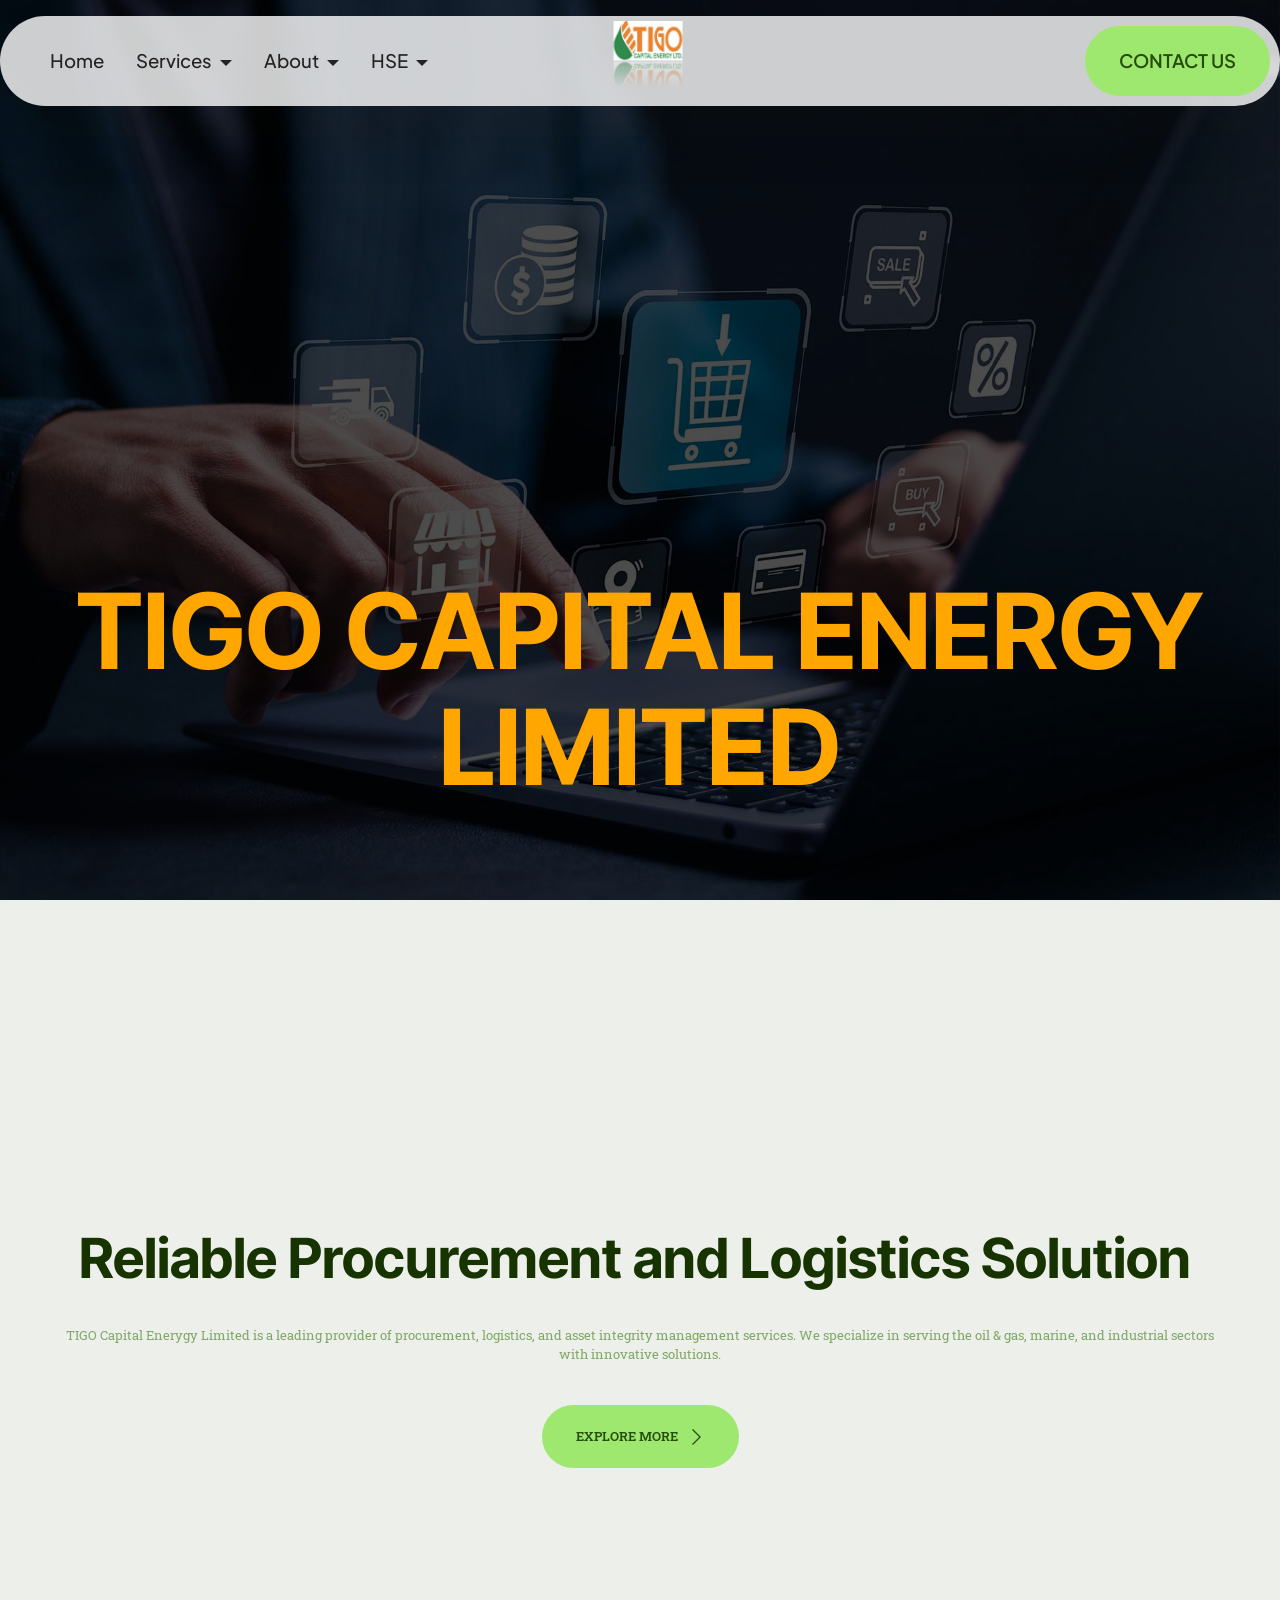
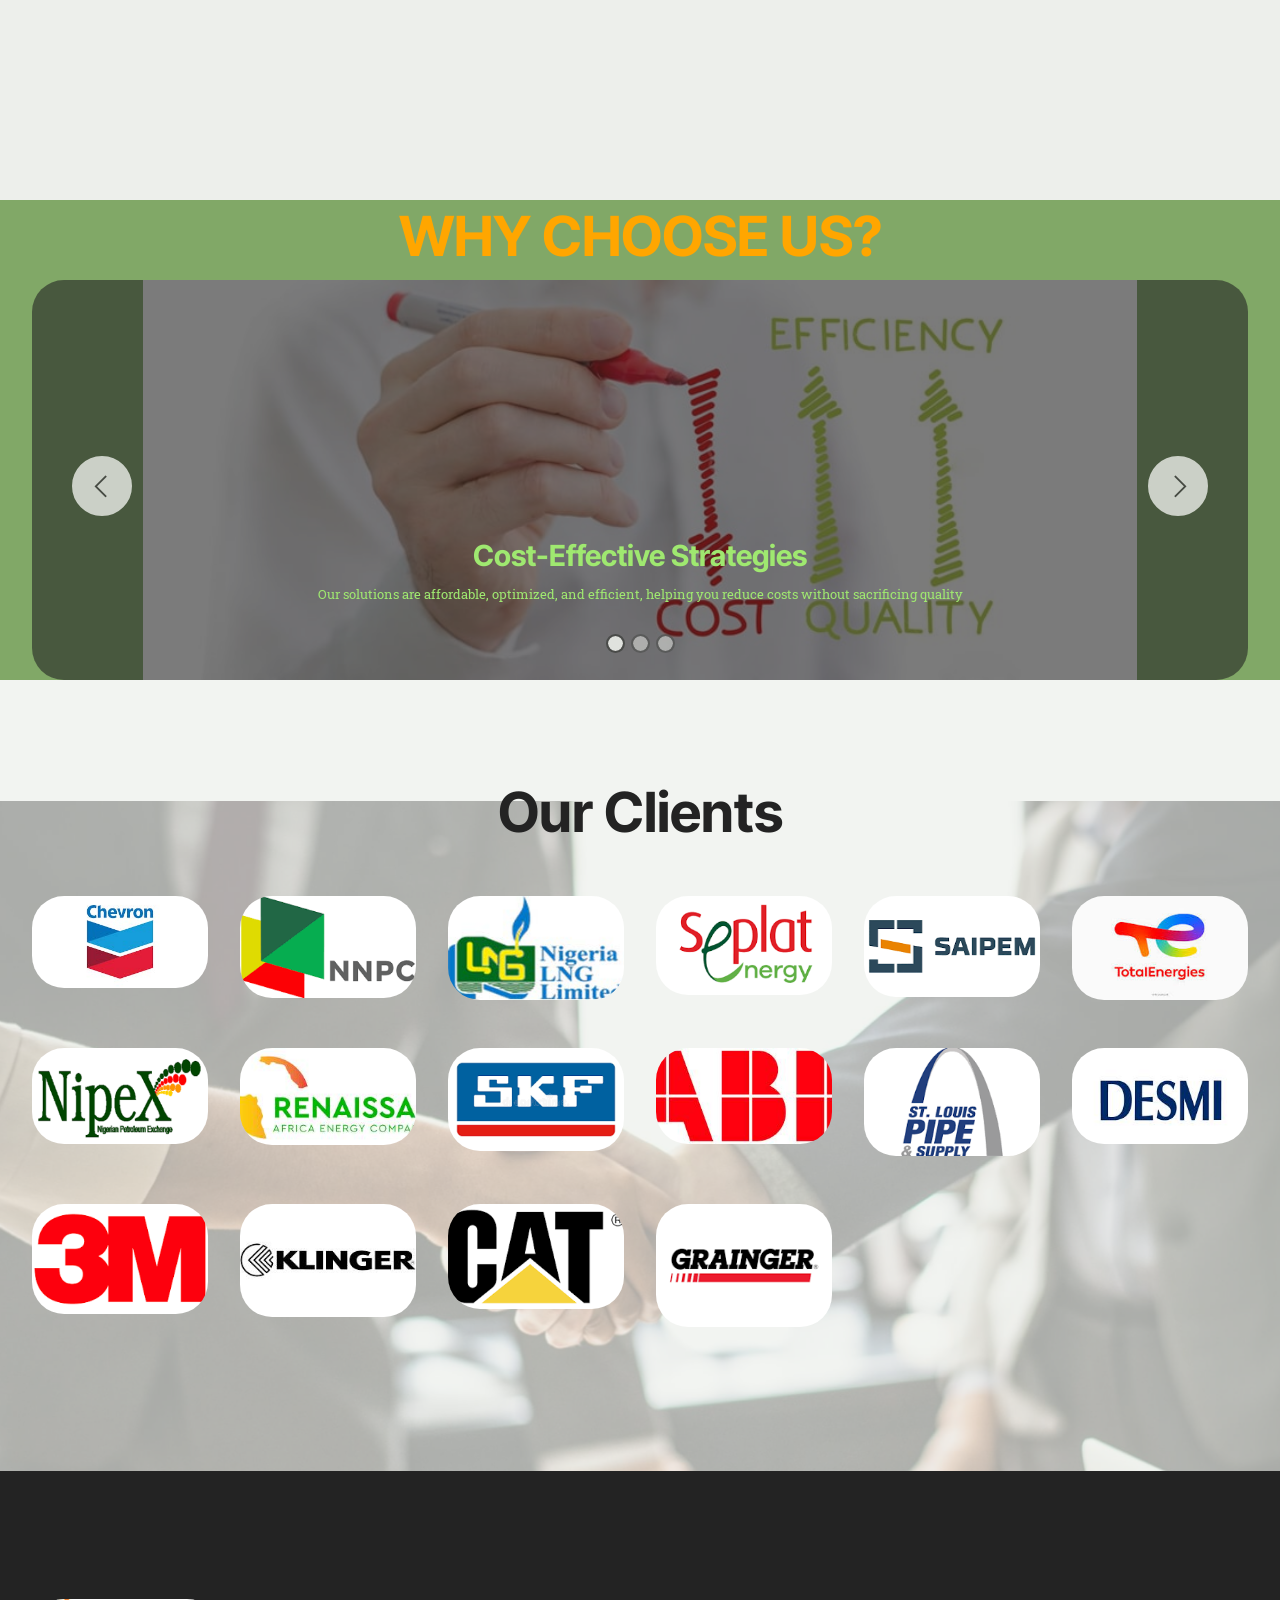
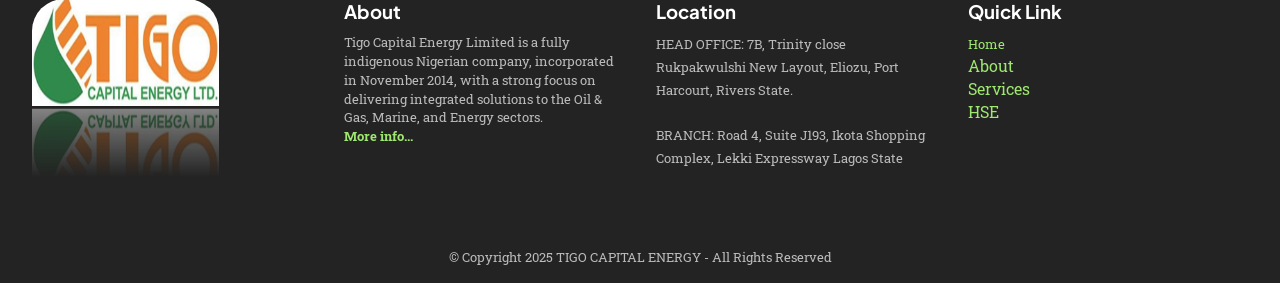
==== index.html @ af5298b4 "first commit" ====
<!doctype html>
<html>
  <head>
    <!-- Site made with Mobirise Website Builder v6.1.12, https://mobirise.com -->
    <meta charset="UTF-8" />
    <meta http-equiv="X-UA-Compatible" content="IE=edge" />
    <meta name="generator" content="Mobirise v6.1.12, mobirise.com" />
    <meta
      name="viewport"
      content="width=device-width, initial-scale=1, minimum-scale=1"
    />
    <link
      rel="shortcut icon"
      href="assets/images/picture2.png"
      type="image/x-icon"
    />
    <meta name="description" content="" />

    <title>Home</title>
    <link
      rel="stylesheet"
      href="assets/web/assets/mobirise-icons2/mobirise2.css"
    />
    <link rel="stylesheet" href="assets/bootstrap/css/bootstrap.min.css" />
    <link rel="stylesheet" href="assets/parallax/jarallax.css" />
    <link rel="stylesheet" href="assets/dropdown/css/style.css" />
    <link rel="stylesheet" href="assets/socicon/css/styles.css" />
    <link rel="stylesheet" href="assets/theme/css/style.css" />
    <link
      rel="preload"
      href="https://fonts.googleapis.com/css2?family=Inter+Tight:wght@400;700&display=swap&display=swap"
      as="style"
      onload="
        this.onload = null;
        this.rel = 'stylesheet';
      "
    />
    <noscript
      ><link
        rel="stylesheet"
        href="https://fonts.googleapis.com/css2?family=Inter+Tight:wght@400;700&display=swap&display=swap"
    /></noscript>
    <link
      rel="preload"
      href="https://fonts.googleapis.com/css?family=Roboto+Slab:100,200,300,400,500,600,700,800,900&display=swap"
      as="style"
      onload="
        this.onload = null;
        this.rel = 'stylesheet';
      "
    />
    <noscript
      ><link
        rel="stylesheet"
        href="https://fonts.googleapis.com/css?family=Roboto+Slab:100,200,300,400,500,600,700,800,900&display=swap"
    /></noscript>
    <link
      rel="preload"
      href="https://fonts.googleapis.com/css?family=Plus+Jakarta+Sans:200,300,400,500,600,700,800,200i,300i,400i,500i,600i,700i,800i&display=swap"
      as="style"
      onload="
        this.onload = null;
        this.rel = 'stylesheet';
      "
    />
    <noscript
      ><link
        rel="stylesheet"
        href="https://fonts.googleapis.com/css?family=Plus+Jakarta+Sans:200,300,400,500,600,700,800,200i,300i,400i,500i,600i,700i,800i&display=swap"
    /></noscript>
    <link
      rel="preload"
      as="style"
      href="assets/mobirise/css/mbr-additional.css?v=TmW3SQ"
    />
    <link
      rel="stylesheet"
      href="assets/mobirise/css/mbr-additional.css?v=TmW3SQ"
      type="text/css"
    />
  </head>
  <body>
    <section
      data-bs-version="5.1"
      class="menu menu4 cid-viPqDzSCps"
      once="menu"
      id="menu04-1"
    >
      <nav class="navbar navbar-dropdown navbar-fixed-top navbar-expand-lg">
        <div class="container">
          <div class="navbar-brand">
            <span class="navbar-logo">
              <a href="index.html#header05-3">
                <img
                  src="assets/images/picture2.png"
                  alt="Mobirise Website Builder"
                  style="height: 5rem"
                />
              </a>
            </span>
          </div>
          <button
            class="navbar-toggler"
            type="button"
            data-toggle="collapse"
            data-bs-toggle="collapse"
            data-target="#navbarSupportedContent"
            data-bs-target="#navbarSupportedContent"
            aria-controls="navbarNavAltMarkup"
            aria-expanded="false"
            aria-label="Toggle navigation"
          >
            <div class="hamburger">
              <span></span>
              <span></span>
              <span></span>
              <span></span>
            </div>
          </button>
          <div class="collapse navbar-collapse" id="navbarSupportedContent">
            <ul class="navbar-nav nav-dropdown" data-app-modern-menu="true">
              <li class="nav-item">
                <a
                  class="nav-link link text-black text-primary display-4"
                  href="index.html#header17-w"
                  >Home</a
                >
              </li>
              <li class="nav-item dropdown">
                <a
                  class="nav-link link text-black text-primary dropdown-toggle display-4"
                  href="page3.html#header05-r"
                  aria-expanded="false"
                  data-toggle="dropdown-submenu"
                  data-bs-toggle="dropdown"
                  data-bs-auto-close="outside"
                  >Services</a
                >
                <div class="dropdown-menu" aria-labelledby="dropdown-556">
                  <a
                    class="text-black show text-primary dropdown-item display-4"
                    href="page3.html#header05-r"
                    >OUR SERVICES</a
                  ><a
                    class="text-black show text-primary dropdown-item display-4"
                    href="page11.html#article21-1r"
                    >Procurement &amp; Supply Chain Management&nbsp;<br /></a
                  ><a
                    class="text-black show text-primary dropdown-item display-4"
                    href="page10.html#article21-1o"
                  >
                    Land Logistics<br /></a
                  ><a
                    class="text-black show text-primary dropdown-item display-4"
                    href="page9.html#article21-1l"
                  >
                    Asset Integrity Management<br /></a
                  ><a
                    class="text-black show text-primary dropdown-item display-4"
                    href="page8.html#article21-1i"
                    >Marine Logistics&nbsp;<br /></a
                  ><a
                    class="text-black show text-primary dropdown-item display-4"
                    href="page7.html#article21-1f"
                  >
                    Construction Logistics<br /></a
                  ><a
                    class="text-black show text-primary dropdown-item display-4"
                    href="page6.html#article21-1c"
                  >
                    HVAC System Packages<br /></a
                  ><a
                    class="text-black show text-primary dropdown-item display-4"
                    href="page5.html#article21-18"
                  >
                    Project Management &amp; Consultancy Services<br
                  /></a>
                </div>
              </li>
              <li class="nav-item dropdown">
                <a
                  class="nav-link link text-black dropdown-toggle show display-4"
                  href="https://mobiri.se"
                  data-toggle="dropdown-submenu"
                  data-bs-toggle="dropdown"
                  data-bs-auto-close="outside"
                  aria-expanded="false"
                  >About</a
                >
                <div
                  class="dropdown-menu show"
                  aria-labelledby="dropdown-706"
                  data-bs-popper="none"
                >
                  <a
                    class="text-black dropdown-item text-primary display-4"
                    href="page1.html#header09-5"
                    >About us</a
                  ><a
                    class="text-black dropdown-item text-primary display-4"
                    href="page1.html#article04-6"
                    >Our Vision&nbsp;</a
                  ><a
                    class="text-black dropdown-item text-primary display-4"
                    href="page1.html#article04-7"
                    >Our Mission</a
                  ><a
                    class="text-black dropdown-item text-primary display-4"
                    href="page1.html#article20-c"
                    >Our Core Values</a
                  ><a
                    class="text-black dropdown-item text-primary display-4"
                    href="page1.html#header16-d"
                    >Our Team</a
                  >
                </div>
              </li>
              <li class="nav-item dropdown">
                <a
                  class="nav-link link text-black text-primary dropdown-toggle show display-4"
                  href="page2.html#header14-i"
                  data-toggle="dropdown-submenu"
                  data-bs-toggle="dropdown"
                  data-bs-auto-close="outside"
                  aria-expanded="false"
                  >HSE</a
                >
                <div
                  class="dropdown-menu show"
                  aria-labelledby="dropdown-341"
                  data-bs-popper="none"
                >
                  <a
                    class="text-black text-primary dropdown-item display-4"
                    href="page2.html#header14-i"
                    >HSSE</a
                  ><a
                    class="text-black text-primary dropdown-item display-4"
                    href="page2.html#article15-j"
                    >OUR COMMITMENTS</a
                  ><a
                    class="text-black text-primary dropdown-item display-4"
                    href="page2.html#article11-k"
                    >ENVIRONMENTAL STEWARDSHIP</a
                  ><a
                    class="text-black text-primary dropdown-item display-4"
                    href="page2.html#article11-l"
                    >SECURITY POLICY</a
                  ><a
                    class="text-black text-primary dropdown-item display-4"
                    href="page2.html#article11-m"
                    >RESPONSIBLITIES</a
                  >
                </div>
              </li>
            </ul>

            <div class="navbar-buttons mbr-section-btn">
              <a class="btn btn-primary display-4" href="page12.html#form03-1v"
                >CONTACT US</a
              >
            </div>
          </div>
        </div>
      </nav>
    </section>

    <section
      data-bs-version="5.1"
      class="header16 cid-viQyJUVLLs mbr-fullscreen mbr-parallax-background"
      id="header17-w"
    >
      <div
        class="mbr-overlay"
        style="opacity: 0.7; background-color: rgb(0, 0, 0)"
      ></div>
      <div class="container-fluid">
        <div class="row">
          <div class="content-wrap col-12 col-md-12">
            <h1
              class="mbr-section-title mbr-fonts-style mbr-white mb-4 display-1"
            >
              <strong><br />TIGO CAPITAL ENERGY LIMITED</strong>
            </h1>
          </div>
        </div>
      </div>
    </section>

    <section
      data-bs-version="5.1"
      class="header09 startm5 cid-viQBYMBPSj mbr-fullscreen"
      id="header09-y"
    >
      <div class="container-fluid">
        <div class="row">
          <div class="content-wrap col-12 col-md-12">
            <h1
              class="mbr-section-title mbr-fonts-style mbr-white mb-4 display-2"
            >
              <strong>Reliable Procurement and Logistics Solution&nbsp;</strong>
            </h1>

            <p class="mbr-fonts-style mbr-text mbr-white mb-4 display-7">
              TIGO Capital Enerygy Limited is a leading provider of procurement,
              logistics, and asset integrity management services. We specialize
              in serving the oil &amp; gas, marine, and industrial sectors with
              innovative solutions.
            </p>
            <div class="mbr-section-btn">
              <a class="btn btn-primary display-7" href="page1.html#header09-5"
                ><span
                  class="mobi-mbri mobi-mbri-arrow-next mbr-iconfont mbr-iconfont-btn"
                ></span
                >EXPLORE MORE&nbsp;</a
              >
            </div>
          </div>
        </div>
      </div>
    </section>

    <section
      data-bs-version="5.1"
      class="article14 cid-viQHrpv4kU"
      id="article14-12"
    >
      <div class="container-fluid">
        <div class="row justify-content-center">
          <div class="col-md-12 col-lg-12">
            <h3 class="mbr-section-title mbr-fonts-style display-2">
              <strong>WHY CHOOSE US?</strong>
            </h3>
          </div>
        </div>
      </div>
    </section>

    <section
      data-bs-version="5.1"
      class="slider2 cid-viQGsn31YM"
      id="slider2-z"
    >
      <div class="container-fluid">
        <div class="row justify-content-center">
          <div class="col-12 col-md-12 col-lg-12">
            <div
              class="carousel slide carousel-fade"
              id="viV2Wi7MKc"
              data-ride="carousel"
              data-bs-ride="carousel"
              data-interval="3000"
              data-bs-interval="3000"
            >
              <ol class="carousel-indicators">
                <li
                  data-slide-to="0"
                  data-bs-slide-to="0"
                  class="active"
                  data-target="#viV2Wi7MKc"
                  data-bs-target="#viV2Wi7MKc"
                ></li>
                <li
                  data-slide-to="1"
                  data-bs-slide-to="1"
                  data-target="#viV2Wi7MKc"
                  data-bs-target="#viV2Wi7MKc"
                ></li>
                <li
                  data-slide-to="2"
                  data-bs-slide-to="2"
                  data-target="#viV2Wi7MKc"
                  data-bs-target="#viV2Wi7MKc"
                ></li>
              </ol>
              <div class="carousel-inner">
                <div class="carousel-item slider-image item active">
                  <div class="item-wrapper">
                    <div
                      class="mbr-overlay"
                      style="opacity: 0.6; background-color: rgb(35, 35, 35)"
                    ></div>
                    <img
                      class="d-block w-100"
                      src="assets/images/effective-cost-management-strategy-min.jpg"
                      alt="Mobirise Website Builder"
                      data-slide-to="0"
                      data-bs-slide-to="0"
                    />
                    <div class="carousel-caption d-none d-md-block">
                      <h5
                        class="mbr-section-subtitle mbr-fonts-style display-5"
                      >
                        <strong>Cost-Effective Strategies</strong>
                      </h5>
                      <p class="mbr-section-text mbr-fonts-style display-7">
                        Our solutions are affordable, optimized, and efficient,
                        helping you reduce costs without sacrificing quality
                      </p>
                    </div>
                  </div>
                </div>
                <div class="carousel-item slider-image item">
                  <div class="item-wrapper">
                    <div
                      class="mbr-overlay"
                      style="opacity: 0.6; background-color: rgb(35, 35, 35)"
                    ></div>
                    <img
                      class="d-block w-100"
                      src="assets/images/0x0.webp"
                      alt="Mobirise Website Builder"
                      data-slide-to="1"
                      data-bs-slide-to="1"
                    />
                    <div class="carousel-caption d-none d-md-block">
                      <h5
                        class="mbr-section-subtitle mbr-fonts-style display-2"
                      >
                        <strong>Dedicated 24/7 Support</strong>
                      </h5>
                      <p class="mbr-section-text mbr-fonts-style display-4">
                        Our expert support team is always available, ensuring
                        uninterrupted operations and customer satisfaction
                      </p>
                    </div>
                  </div>
                </div>
                <div class="carousel-item slider-image item">
                  <div class="item-wrapper">
                    <div
                      class="mbr-overlay"
                      style="opacity: 0.6; background-color: rgb(35, 35, 35)"
                    ></div>
                    <img
                      class="d-block w-100"
                      src="assets/images/quality-assurance-article-listing-image-2048x1577.webp"
                      alt="Mobirise Website Builder"
                      data-slide-to="1"
                      data-bs-slide-to="1"
                    />
                    <div class="carousel-caption d-none d-md-block">
                      <h5
                        class="mbr-section-subtitle mbr-fonts-style display-5"
                      >
                        <strong>Quality Assurance</strong>
                      </h5>
                      <p class="mbr-section-text mbr-fonts-style display-7">
                        We adhere to strict industry standards, guaranteeing
                        safety, efficiency, and regulatory compliance.
                      </p>
                    </div>
                  </div>
                </div>
              </div>
              <a
                class="carousel-control carousel-control-prev"
                role="button"
                data-slide="prev"
                data-bs-slide="prev"
                href="#viV2Wi7MKc"
              >
                <span
                  class="mobi-mbri mobi-mbri-arrow-prev"
                  aria-hidden="true"
                ></span>
                <span class="sr-only visually-hidden">Previous</span>
              </a>
              <a
                class="carousel-control carousel-control-next"
                role="button"
                data-slide="next"
                data-bs-slide="next"
                href="#viV2Wi7MKc"
              >
                <span
                  class="mobi-mbri mobi-mbri-arrow-next"
                  aria-hidden="true"
                ></span>
                <span class="sr-only visually-hidden">Next</span>
              </a>
            </div>
          </div>
        </div>
      </div>
    </section>

    <section
      data-bs-version="5.1"
      class="clients04 cid-viQMyQIYs4 mbr-parallax-background"
      id="clients04-13"
    >
      <div class="mbr-overlay"></div>
      <div class="container-fluid">
        <div class="row justify-content-center mb-5">
          <div class="col-12 content-head">
            <div class="mbr-section-head">
              <h4
                class="mbr-section-title mbr-fonts-style align-center mb-0 display-2"
              >
                <strong>Our Clients</strong>
              </h4>
            </div>
          </div>
        </div>
        <div class="row">
          <div
            class="item features-image col-12 col-md-6 col-sm-6 col-lg-2 active"
          >
            <div class="item-wrapper">
              <div class="item-img mb-3">
                <img
                  src="assets/images/picture4.png"
                  alt="Mobirise Website Builder"
                  title=""
                  data-slide-to="0"
                  data-bs-slide-to="0"
                />
              </div>
            </div>
          </div>
          <div class="item features-image col-12 col-md-6 col-sm-6 col-lg-2">
            <div class="item-wrapper">
              <div class="item-img mb-3">
                <img
                  src="assets/images/picture6.png"
                  alt="Mobirise Website Builder"
                  title=""
                  data-slide-to="1"
                  data-bs-slide-to="1"
                />
              </div>
            </div>
          </div>
          <div class="item features-image col-12 col-md-6 col-sm-6 col-lg-2">
            <div class="item-wrapper">
              <div class="item-img mb-3">
                <img
                  src="assets/images/picture5.png"
                  alt="Mobirise Website Builder"
                  title=""
                  data-slide-to="2"
                  data-bs-slide-to="2"
                />
              </div>
            </div>
          </div>
          <div class="item features-image col-12 col-md-6 col-sm-6 col-lg-2">
            <div class="item-wrapper">
              <div class="item-img mb-3">
                <img
                  src="assets/images/picture7.png"
                  alt="Mobirise Website Builder"
                  title=""
                  data-slide-to="3"
                  data-bs-slide-to="3"
                />
              </div>
            </div>
          </div>
          <div class="item features-image col-12 col-md-6 col-sm-6 col-lg-2">
            <div class="item-wrapper">
              <div class="item-img mb-3">
                <img
                  src="assets/images/picture8.png"
                  alt="Mobirise Website Builder"
                  title=""
                  data-slide-to="4"
                  data-bs-slide-to="4"
                />
              </div>
            </div>
          </div>
          <div class="item features-image col-12 col-md-6 col-sm-6 col-lg-2">
            <div class="item-wrapper">
              <div class="item-img mb-3">
                <img
                  src="assets/images/picture10.png"
                  alt="Mobirise Website Builder"
                  title=""
                  data-slide-to="5"
                  data-bs-slide-to="5"
                />
              </div>
            </div>
          </div>
          <div class="item features-image col-12 col-md-6 col-sm-6 col-lg-2">
            <div class="item-wrapper">
              <div class="item-img mb-3">
                <img
                  src="assets/images/picture11.png"
                  alt="Mobirise Website Builder"
                  title=""
                  data-slide-to="6"
                  data-bs-slide-to="6"
                />
              </div>
            </div>
          </div>
          <div class="item features-image col-12 col-md-6 col-sm-6 col-lg-2">
            <div class="item-wrapper">
              <div class="item-img mb-3">
                <img
                  src="assets/images/picture9.png"
                  alt="Mobirise Website Builder"
                  title=""
                  data-slide-to="7"
                  data-bs-slide-to="7"
                />
              </div>
            </div>
          </div>
          <div class="item features-image col-12 col-md-6 col-sm-6 col-lg-2">
            <div class="item-wrapper">
              <div class="item-img mb-3">
                <img
                  src="assets/images/picture12.png"
                  alt="Mobirise Website Builder"
                  title=""
                  data-slide-to="8"
                  data-bs-slide-to="8"
                />
              </div>
            </div>
          </div>
          <div class="item features-image col-12 col-md-6 col-sm-6 col-lg-2">
            <div class="item-wrapper">
              <div class="item-img mb-3">
                <img
                  src="assets/images/picture13.png"
                  alt="Mobirise Website Builder"
                  title=""
                  data-slide-to="9"
                  data-bs-slide-to="9"
                />
              </div>
            </div>
          </div>
          <div class="item features-image col-12 col-md-6 col-sm-6 col-lg-2">
            <div class="item-wrapper">
              <div class="item-img mb-3">
                <img
                  src="assets/images/picture14.png"
                  alt="Mobirise Website Builder"
                  title=""
                  data-slide-to="10"
                  data-bs-slide-to="10"
                />
              </div>
            </div>
          </div>
          <div class="item features-image col-12 col-md-6 col-sm-6 col-lg-2">
            <div class="item-wrapper">
              <div class="item-img mb-3">
                <img
                  src="assets/images/picture15.png"
                  alt="Mobirise Website Builder"
                  title=""
                  data-slide-to="11"
                  data-bs-slide-to="11"
                />
              </div>
            </div>
          </div>
          <div class="item features-image col-12 col-md-6 col-sm-6 col-lg-2">
            <div class="item-wrapper">
              <div class="item-img mb-3">
                <img
                  src="assets/images/picture16.png"
                  alt="Mobirise Website Builder"
                  title=""
                  data-slide-to="12"
                  data-bs-slide-to="12"
                />
              </div>
            </div>
          </div>
          <div class="item features-image col-12 col-md-6 col-sm-6 col-lg-2">
            <div class="item-wrapper">
              <div class="item-img mb-3">
                <img
                  src="assets/images/picture17.png"
                  alt="Mobirise Website Builder"
                  title=""
                  data-slide-to="13"
                  data-bs-slide-to="13"
                />
              </div>
            </div>
          </div>
          <div class="item features-image col-12 col-md-6 col-sm-6 col-lg-2">
            <div class="item-wrapper">
              <div class="item-img mb-3">
                <img
                  src="assets/images/picture18.png"
                  alt="Mobirise Website Builder"
                  title=""
                  data-slide-to="14"
                  data-bs-slide-to="14"
                />
              </div>
            </div>
          </div>
          <div class="item features-image col-12 col-md-6 col-sm-6 col-lg-2">
            <div class="item-wrapper">
              <div class="item-img mb-3">
                <img
                  src="assets/images/picture19.png"
                  alt="Mobirise Website Builder"
                  title=""
                  data-slide-to="15"
                  data-bs-slide-to="15"
                />
              </div>
            </div>
          </div>
        </div>
      </div>
    </section>

    <section
      data-bs-version="5.1"
      class="footer4 cid-viPVkJamsh"
      once="footers"
      id="footer4-f"
    >
      <div class="container">
        <div class="row mbr-white">
          <div class="col-6 col-lg-3">
            <div class="media-wrap col-md-8 col-12">
              <a href="index.html#header05-3">
                <img
                  src="assets/images/picture2.png"
                  alt="Mobirise Website Builder"
                />
              </a>
            </div>
          </div>
          <div class="col-12 col-md-6 col-lg-3">
            <h1 class="mbr-section-subtitle mbr-fonts-style mb-2 display-4">
              <strong>About</strong>
            </h1>
            <p class="mbr-text mbr-fonts-style mb-4 display-7">
              Tigo Capital Energy Limited is a fully indigenous Nigerian
              company, incorporated in November 2014, with a strong focus on
              delivering integrated solutions to the Oil &amp; Gas, Marine, and
              Energy sectors.<br /><a
                href="page1.html#header09-5"
                class="text-primary"
                ><strong>More info...</strong></a
              ><br /><br />
            </p>
          </div>
          <div class="col-12 col-md-6 col-lg-3">
            <h1 class="mbr-section-subtitle mbr-fonts-style mb-2 display-4">
              <strong>Location</strong>
            </h1>
            <ul class="list mbr-fonts-style display-7">
              <li class="mbr-text item-wrap">
                HEAD OFFICE: 7B, Trinity close Rukpakwulshi New Layout, Eliozu,
                Port Harcourt, Rivers State.
              </li>
              <li class="mbr-text item-wrap"><br /></li>
              <li class="mbr-text item-wrap">
                BRANCH: Road 4, Suite J193, Ikota Shopping Complex, Lekki
                Expressway Lagos State
              </li>
              <li class="mbr-text item-wrap"></li>
            </ul>
          </div>
          <div class="col-12 col-md-6 col-lg-3">
            <h1 class="mbr-section-subtitle mbr-fonts-style mb-2 display-4">
              <strong>Quick Link</strong>
            </h1>
            <ul class="list mbr-fonts-style display-7">
              <li class="mbr-text item-wrap">
                <a href="index.html#header05-3" class="text-primary">Home</a>
              </li>
              <li class="mbr-text item-wrap">
                <span style="font-size: calc(1rem + 0 * ((100vw - 62rem) / 25))"
                  ><a href="page1.html#header09-5" class="text-primary">About</a
                  >&nbsp;</span
                ><br />
              </li>
              <li class="mbr-text item-wrap">
                <span style="font-size: calc(1rem + 0 * ((100vw - 62rem) / 25))"
                  ><a href="page3.html#header05-r" class="text-primary"
                    >Services
                  </a></span
                >
              </li>
              <li class="mbr-text item-wrap">
                <span style="font-size: calc(1rem + 0 * ((100vw - 62rem) / 25))"
                  ><a href="page2.html#header14-i" class="text-primary"
                    >HSE</a
                  ></span
                ><br />
              </li>
            </ul>
          </div>
          <div class="col-12 mt-4">
            <p
              class="mbr-text mb-0 mbr-fonts-style copyright align-center display-7"
            >
              © Copyright 2025 TIGO CAPITAL ENERGY - All Rights Reserved
            </p>
          </div>
        </div>
      </div>
    </section>
    
    <script src="assets/bootstrap/js/bootstrap.bundle.min.js"></script>
    <script src="assets/parallax/jarallax.js"></script>
    <script src="assets/smoothscroll/smooth-scroll.js"></script>
    <script src="assets/ytplayer/index.js"></script>
    <script src="assets/dropdown/js/navbar-dropdown.js"></script>
    <script src="assets/theme/js/script.js"></script>
  </body>
</html>
---- assets/web/assets/mobirise-icons2/mobirise2.css ----
@font-face {
  font-family: 'Moririse2';
  font-display: swap;
  src:  url('mobirise2.eot?f2bix4');
  src:  url('mobirise2.eot?f2bix4#iefix') format('embedded-opentype'),
    url('mobirise2.woff2?f2bix4') format('woff2'),
    url('mobirise2.woff?f2bix4') format('woff'),
    url('mobirise2.ttf?f2bix4') format('truetype'),
    url('mobirise2.svg?f2bix4#mobirise2') format('svg');
  font-weight: normal;
  font-style: normal;
}

[class^="mobi-"], [class*=" mobi-"] {
  /* use !important to prevent issues with browser extensions that change fonts */
  font-family: 'Moririse2' !important;
  speak: none;
  font-style: normal;
  font-weight: normal;
  font-variant: normal;
  text-transform: none;
  line-height: 1;

  /* Better Font Rendering =========== */
  -webkit-font-smoothing: antialiased;
  -moz-osx-font-smoothing: grayscale;
}

.mobi-mbri-add-submenu:before {
  content: "\e900";
}
.mobi-mbri-alert:before {
  content: "\e901";
}
.mobi-mbri-align-center:before {
  content: "\e902";
}
.mobi-mbri-align-justify:before {
  content: "\e903";
}
.mobi-mbri-align-left:before {
  content: "\e904";
}
.mobi-mbri-align-right:before {
  content: "\e905";
}
.mobi-mbri-android:before {
  content: "\e906";
}
.mobi-mbri-apple:before {
  content: "\e907";
}
.mobi-mbri-arrow-down:before {
  content: "\e908";
}
.mobi-mbri-arrow-next:before {
  content: "\e909";
}
.mobi-mbri-arrow-prev:before {
  content: "\e90a";
}
.mobi-mbri-arrow-up:before {
  content: "\e90b";
}
.mobi-mbri-bold:before {
  content: "\e90c";
}
.mobi-mbri-bookmark:before {
  content: "\e90d";
}
.mobi-mbri-bootstrap:before {
  content: "\e90e";
}
.mobi-mbri-briefcase:before {
  content: "\e90f";
}
.mobi-mbri-browse:before {
  content: "\e910";
}
.mobi-mbri-bulleted-list:before {
  content: "\e911";
}
.mobi-mbri-calendar:before {
  content: "\e912";
}
.mobi-mbri-camera:before {
  content: "\e913";
}
.mobi-mbri-cart-add:before {
  content: "\e914";
}
.mobi-mbri-cart-full:before {
  content: "\e915";
}
.mobi-mbri-cash:before {
  content: "\e916";
}
.mobi-mbri-change-style:before {
  content: "\e917";
}
.mobi-mbri-chat:before {
  content: "\e918";
}
.mobi-mbri-clock:before {
  content: "\e919";
}
.mobi-mbri-close:before {
  content: "\e91a";
}
.mobi-mbri-cloud:before {
  content: "\e91b";
}
.mobi-mbri-code:before {
  content: "\e91c";
}
.mobi-mbri-contact-form:before {
  content: "\e91d";
}
.mobi-mbri-credit-card:before {
  content: "\e91e";
}
.mobi-mbri-cursor-click:before {
  content: "\e91f";
}
.mobi-mbri-cust-feedback:before {
  content: "\e920";
}
.mobi-mbri-database:before {
  content: "\e921";
}
.mobi-mbri-delivery:before {
  content: "\e922";
}
.mobi-mbri-desktop:before {
  content: "\e923";
}
.mobi-mbri-devices:before {
  content: "\e924";
}
.mobi-mbri-down:before {
  content: "\e925";
}
.mobi-mbri-download-2:before {
  content: "\e926";
}
.mobi-mbri-download:before {
  content: "\e927";
}
.mobi-mbri-drag-n-drop-2:before {
  content: "\e928";
}
.mobi-mbri-drag-n-drop:before {
  content: "\e929";
}
.mobi-mbri-edit-2:before {
  content: "\e92a";
}
.mobi-mbri-edit:before {
  content: "\e92b";
}
.mobi-mbri-error:before {
  content: "\e92c";
}
.mobi-mbri-extension:before {
  content: "\e92d";
}
.mobi-mbri-features:before {
  content: "\e92e";
}
.mobi-mbri-file:before {
  content: "\e92f";
}
.mobi-mbri-flag:before {
  content: "\e930";
}
.mobi-mbri-folder:before {
  content: "\e931";
}
.mobi-mbri-gift:before {
  content: "\e932";
}
.mobi-mbri-github:before {
  content: "\e933";
}
.mobi-mbri-globe-2:before {
  content: "\e934";
}
.mobi-mbri-globe:before {
  content: "\e935";
}
.mobi-mbri-growing-chart:before {
  content: "\e936";
}
.mobi-mbri-hearth:before {
  content: "\e937";
}
.mobi-mbri-help:before {
  content: "\e938";
}
.mobi-mbri-home:before {
  content: "\e939";
}
.mobi-mbri-hot-cup:before {
  content: "\e93a";
}
.mobi-mbri-idea:before {
  content: "\e93b";
}
.mobi-mbri-image-gallery:before {
  content: "\e93c";
}
.mobi-mbri-image-slider:before {
  content: "\e93d";
}
.mobi-mbri-info:before {
  content: "\e93e";
}
.mobi-mbri-italic:before {
  content: "\e93f";
}
.mobi-mbri-key:before {
  content: "\e940";
}
.mobi-mbri-laptop:before {
  content: "\e941";
}
.mobi-mbri-layers:before {
  content: "\e942";
}
.mobi-mbri-left-right:before {
  content: "\e943";
}
.mobi-mbri-left:before {
  content: "\e944";
}
.mobi-mbri-letter:before {
  content: "\e945";
}
.mobi-mbri-like:before {
  content: "\e946";
}
.mobi-mbri-link:before {
  content: "\e947";
}
.mobi-mbri-lock:before {
  content: "\e948";
}
.mobi-mbri-login:before {
  content: "\e949";
}
.mobi-mbri-logout:before {
  content: "\e94a";
}
.mobi-mbri-magic-stick:before {
  content: "\e94b";
}
.mobi-mbri-map-pin:before {
  content: "\e94c";
}
.mobi-mbri-menu:before {
  content: "\e94d";
}
.mobi-mbri-mobile-2:before {
  content: "\e94e";
}
.mobi-mbri-mobile-horizontal:before {
  content: "\e94f";
}
.mobi-mbri-mobile:before {
  content: "\e950";
}
.mobi-mbri-mobirise:before {
  content: "\e951";
}
.mobi-mbri-more-horizontal:before {
  content: "\e952";
}
.mobi-mbri-more-vertical:before {
  content: "\e953";
}
.mobi-mbri-music:before {
  content: "\e954";
}
.mobi-mbri-new-file:before {
  content: "\e955";
}
.mobi-mbri-numbered-list:before {
  content: "\e956";
}
.mobi-mbri-opened-folder:before {
  content: "\e957";
}
.mobi-mbri-pages:before {
  content: "\e958";
}
.mobi-mbri-paper-plane:before {
  content: "\e959";
}
.mobi-mbri-paperclip:before {
  content: "\e95a";
}
.mobi-mbri-phone:before {
  content: "\e95b";
}
.mobi-mbri-photo:before {
  content: "\e95c";
}
.mobi-mbri-photos:before {
  content: "\e95d";
}
.mobi-mbri-pin:before {
  content: "\e95e";
}
.mobi-mbri-play:before {
  content: "\e95f";
}
.mobi-mbri-plus:before {
  content: "\e960";
}
.mobi-mbri-preview:before {
  content: "\e961";
}
.mobi-mbri-print:before {
  content: "\e962";
}
.mobi-mbri-protect:before {
  content: "\e963";
}
.mobi-mbri-question:before {
  content: "\e964";
}
.mobi-mbri-quote-left:before {
  content: "\e965";
}
.mobi-mbri-quote-right:before {
  content: "\e966";
}
.mobi-mbri-redo:before {
  content: "\e967";
}
.mobi-mbri-refresh:before {
  content: "\e968";
}
.mobi-mbri-responsive-2:before {
  content: "\e969";
}
.mobi-mbri-responsive:before {
  content: "\e96a";
}
.mobi-mbri-right:before {
  content: "\e96b";
}
.mobi-mbri-rocket:before {
  content: "\e96c";
}
.mobi-mbri-sad-face:before {
  content: "\e96d";
}
.mobi-mbri-sale:before {
  content: "\e96e";
}
.mobi-mbri-save:before {
  content: "\e96f";
}
.mobi-mbri-search:before {
  content: "\e970";
}
.mobi-mbri-setting-2:before {
  content: "\e971";
}
.mobi-mbri-setting-3:before {
  content: "\e972";
}
.mobi-mbri-setting:before {
  content: "\e973";
}
.mobi-mbri-share:before {
  content: "\e974";
}
.mobi-mbri-shopping-bag:before {
  content: "\e975";
}
.mobi-mbri-shopping-basket:before {
  content: "\e976";
}
.mobi-mbri-shopping-cart:before {
  content: "\e977";
}
.mobi-mbri-sites:before {
  content: "\e978";
}
.mobi-mbri-smile-face:before {
  content: "\e979";
}
.mobi-mbri-speed:before {
  content: "\e97a";
}
.mobi-mbri-star:before {
  content: "\e97b";
}
.mobi-mbri-success:before {
  content: "\e97c";
}
.mobi-mbri-sun:before {
  content: "\e97d";
}
.mobi-mbri-sun2:before {
  content: "\e97e";
}
.mobi-mbri-tablet-vertical:before {
  content: "\e97f";
}
.mobi-mbri-tablet:before {
  content: "\e980";
}
.mobi-mbri-target:before {
  content: "\e981";
}
.mobi-mbri-timer:before {
  content: "\e982";
}
.mobi-mbri-to-ftp:before {
  content: "\e983";
}
.mobi-mbri-to-local-drive:before {
  content: "\e984";
}
.mobi-mbri-touch-swipe:before {
  content: "\e985";
}
.mobi-mbri-touch:before {
  content: "\e986";
}
.mobi-mbri-trash:before {
  content: "\e987";
}
.mobi-mbri-underline:before {
  content: "\e988";
}
.mobi-mbri-undo:before {
  content: "\e989";
}
.mobi-mbri-unlink:before {
  content: "\e98a";
}
.mobi-mbri-unlock:before {
  content: "\e98b";
}
.mobi-mbri-up-down:before {
  content: "\e98c";
}
.mobi-mbri-up:before {
  content: "\e98d";
}
.mobi-mbri-update:before {
  content: "\e98e";
}
.mobi-mbri-upload-2:before {
  content: "\e98f";
}
.mobi-mbri-upload:before {
  content: "\e990";
}
.mobi-mbri-user-2:before {
  content: "\e991";
}
.mobi-mbri-user:before {
  content: "\e992";
}
.mobi-mbri-users:before {
  content: "\e993";
}
.mobi-mbri-video-play:before {
  content: "\e994";
}
.mobi-mbri-video:before {
  content: "\e995";
}
.mobi-mbri-watch:before {
  content: "\e996";
}
.mobi-mbri-website-theme-2:before {
  content: "\e997";
}
.mobi-mbri-website-theme:before {
  content: "\e998";
}
.mobi-mbri-wifi:before {
  content: "\e999";
}
.mobi-mbri-windows:before {
  content: "\e99a";
}
.mobi-mbri-zoom-in:before {
  content: "\e99b";
}
.mobi-mbri-zoom-out:before {
  content: "\e99c";
}
---- assets/parallax/jarallax.css ----
.jarallax {
    position: relative;
    z-index: 0;
}
.jarallax > .jarallax-img {
    position: absolute;
    object-fit: cover;
    /* support for plugin https://github.com/bfred-it/object-fit-images */
    font-family: 'object-fit: cover;';
    top: 0;
    left: 0;
    width: 100%;
    height: 100%;
    z-index: -1;
}
---- assets/dropdown/css/style.css ----
.navbar-dropdown {
  left: 0;
  padding: 0;
  position: absolute;
  right: 0;
  top: 0;
  transition: all 0.45s ease;
  z-index: 1030;
  background: #282828; }
  .navbar-dropdown .navbar-logo {
    margin-right: 0.8rem;
    transition: margin 0.3s ease-in-out;
    vertical-align: middle; }
    .navbar-dropdown .navbar-logo img {
      height: 3.125rem;
      transition: all 0.3s ease-in-out; }
    .navbar-dropdown .navbar-logo.mbr-iconfont {
      font-size: 3.125rem;
      line-height: 3.125rem; }
  .navbar-dropdown .navbar-caption {
    font-weight: 700;
    white-space: normal;
    vertical-align: -4px;
    line-height: 3.125rem !important; }
    .navbar-dropdown .navbar-caption, .navbar-dropdown .navbar-caption:hover {
      color: inherit;
      text-decoration: none; }
  .navbar-dropdown .mbr-iconfont + .navbar-caption {
    vertical-align: -1px; }
  .navbar-dropdown.navbar-fixed-top {
    position: fixed; }
  .navbar-dropdown .navbar-brand span {
    vertical-align: -4px; }
  .navbar-dropdown.bg-color.transparent {
    background: none; }
  .navbar-dropdown.navbar-short .navbar-brand {
    padding: 0.625rem 0; }
    .navbar-dropdown.navbar-short .navbar-brand span {
      vertical-align: -1px; }
  .navbar-dropdown.navbar-short .navbar-caption {
    line-height: 2.375rem !important;
    vertical-align: -2px; }
  .navbar-dropdown.navbar-short .navbar-logo {
    margin-right: 0.5rem; }
    .navbar-dropdown.navbar-short .navbar-logo img {
      height: 2.375rem; }
    .navbar-dropdown.navbar-short .navbar-logo.mbr-iconfont {
      font-size: 2.375rem;
      line-height: 2.375rem; }
  .navbar-dropdown.navbar-short .mbr-table-cell {
    height: 3.625rem; }
  .navbar-dropdown .navbar-close {
    left: 0.6875rem;
    position: fixed;
    top: 0.75rem;
    z-index: 1000; }
  .navbar-dropdown .hamburger-icon {
    content: "";
    display: inline-block;
    vertical-align: middle;
    width: 16px;
    -webkit-box-shadow: 0 -6px 0 1px #282828,0 0 0 1px #282828,0 6px 0 1px #282828;
    -moz-box-shadow: 0 -6px 0 1px #282828,0 0 0 1px #282828,0 6px 0 1px #282828;
    box-shadow: 0 -6px 0 1px #282828,0 0 0 1px #282828,0 6px 0 1px #282828; }

.dropdown-menu .dropdown-toggle[data-toggle="dropdown-submenu"]::after {
  border-bottom: 0.35em solid transparent;
  border-left: 0.35em solid;
  border-right: 0;
  border-top: 0.35em solid transparent;
  margin-left: 0.3rem; }

.dropdown-menu .dropdown-item:focus {
  outline: 0; }

.nav-dropdown {
  font-size: 0.75rem;
  font-weight: 500;
  height: auto !important; }
  .nav-dropdown .nav-btn {
    padding-left: 1rem; }
  .nav-dropdown .link {
    margin: .667em 1.667em;
    font-weight: 500;
    padding: 0;
    transition: color .2s ease-in-out; }
    .nav-dropdown .link.dropdown-toggle {
      margin-right: 2.583em; }
      .nav-dropdown .link.dropdown-toggle::after {
        margin-left: .25rem;
        border-top: 0.35em solid;
        border-right: 0.35em solid transparent;
        border-left: 0.35em solid transparent;
        border-bottom: 0; }
      .nav-dropdown .link.dropdown-toggle[aria-expanded="true"] {
        margin: 0;
        padding: 0.667em 3.263em  0.667em 1.667em; }
  .nav-dropdown .link::after,
  .nav-dropdown .dropdown-item::after {
    color: inherit; }
  .nav-dropdown .btn {
    font-size: 0.75rem;
    font-weight: 700;
    letter-spacing: 0;
    margin-bottom: 0;
    padding-left: 1.25rem;
    padding-right: 1.25rem; }
  .nav-dropdown .dropdown-menu {
    border-radius: 0;
    border: 0;
    left: 0;
    margin: 0;
    padding-bottom: 1.25rem;
    padding-top: 1.25rem;
    position: relative; }
  .nav-dropdown .dropdown-submenu {
    margin-left: 0.125rem;
    top: 0; }
  .nav-dropdown .dropdown-item {
    font-weight: 500;
    line-height: 2;
    padding: 0.3846em 4.615em 0.3846em 1.5385em;
    position: relative;
    transition: color .2s ease-in-out, background-color .2s ease-in-out; }
    .nav-dropdown .dropdown-item::after {
      margin-top: -0.3077em;
      position: absolute;
      right: 1.1538em;
      top: 50%; }
    .nav-dropdown .dropdown-item:focus, .nav-dropdown .dropdown-item:hover {
      background: none; }

@media (max-width: 767px) {
  .nav-dropdown.navbar-toggleable-sm {
    bottom: 0;
    display: none;
    left: 0;
    overflow-x: hidden;
    position: fixed;
    top: 0;
    transform: translateX(-100%);
    -ms-transform: translateX(-100%);
    -webkit-transform: translateX(-100%);
    width: 18.75rem;
    z-index: 999; } }
.nav-dropdown.navbar-toggleable-xl {
  bottom: 0;
  display: none;
  left: 0;
  overflow-x: hidden;
  position: fixed;
  top: 0;
  transform: translateX(-100%);
  -ms-transform: translateX(-100%);
  -webkit-transform: translateX(-100%);
  width: 18.75rem;
  z-index: 999; }

.nav-dropdown-sm {
  display: block !important;
  overflow-x: hidden;
  overflow: auto;
  padding-top: 3.875rem; }
  .nav-dropdown-sm::after {
    content: "";
    display: block;
    height: 3rem;
    width: 100%; }
  .nav-dropdown-sm.collapse.in ~ .navbar-close {
    display: block !important; }
  .nav-dropdown-sm.collapsing, .nav-dropdown-sm.collapse.in {
    transform: translateX(0);
    -ms-transform: translateX(0);
    -webkit-transform: translateX(0);
    transition: all 0.25s ease-out;
    -webkit-transition: all 0.25s ease-out;
    background: #282828; }
  .nav-dropdown-sm.collapsing[aria-expanded="false"] {
    transform: translateX(-100%);
    -ms-transform: translateX(-100%);
    -webkit-transform: translateX(-100%); }
  .nav-dropdown-sm .nav-item {
    display: block;
    margin-left: 0 !important;
    padding-left: 0; }
  .nav-dropdown-sm .link,
  .nav-dropdown-sm .dropdown-item {
    border-top: 1px dotted rgba(255, 255, 255, 0.1);
    font-size: 0.8125rem;
    line-height: 1.6;
    margin: 0 !important;
    padding: 0.875rem 2.4rem 0.875rem 1.5625rem !important;
    position: relative;
    white-space: normal; }
    .nav-dropdown-sm .link:focus, .nav-dropdown-sm .link:hover,
    .nav-dropdown-sm .dropdown-item:focus,
    .nav-dropdown-sm .dropdown-item:hover {
      background: rgba(0, 0, 0, 0.2) !important;
      color: #c0a375; }
  .nav-dropdown-sm .nav-btn {
    position: relative;
    padding: 1.5625rem 1.5625rem 0 1.5625rem; }
    .nav-dropdown-sm .nav-btn::before {
      border-top: 1px dotted rgba(255, 255, 255, 0.1);
      content: "";
      left: 0;
      position: absolute;
      top: 0;
      width: 100%; }
    .nav-dropdown-sm .nav-btn + .nav-btn {
      padding-top: 0.625rem; }
      .nav-dropdown-sm .nav-btn + .nav-btn::before {
        display: none; }
  .nav-dropdown-sm .btn {
    padding: 0.625rem 0; }
  .nav-dropdown-sm .dropdown-toggle[data-toggle="dropdown-submenu"]::after {
    margin-left: .25rem;
    border-top: 0.35em solid;
    border-right: 0.35em solid transparent;
    border-left: 0.35em solid transparent;
    border-bottom: 0; }
  .nav-dropdown-sm .dropdown-toggle[data-toggle="dropdown-submenu"][aria-expanded="true"]::after {
    border-top: 0;
    border-right: 0.35em solid transparent;
    border-left: 0.35em solid transparent;
    border-bottom: 0.35em solid; }
  .nav-dropdown-sm .dropdown-menu {
    margin: 0;
    padding: 0;
    position: relative;
    top: 0;
    left: 0;
    width: 100%;
    border: 0;
    float: none;
    border-radius: 0;
    background: none; }
  .nav-dropdown-sm .dropdown-submenu {
    left: 100%;
    margin-left: 0.125rem;
    margin-top: -1.25rem;
    top: 0; }

.navbar-toggleable-sm .nav-dropdown .dropdown-menu {
  position: absolute; }

.navbar-toggleable-sm .nav-dropdown .dropdown-submenu {
  left: 100%;
  margin-left: 0.125rem;
  margin-top: -1.25rem;
  top: 0; }

.navbar-toggleable-sm.opened .nav-dropdown .dropdown-menu {
  position: relative; }

.navbar-toggleable-sm.opened .nav-dropdown .dropdown-submenu {
  left: 0;
  margin-left: 00rem;
  margin-top: 0rem;
  top: 0; }

.is-builder .nav-dropdown.collapsing {
  transition: none !important; }
---- assets/socicon/css/styles.css ----
@charset "UTF-8";

@font-face {
  font-family: 'Socicon';
  src:  url('../fonts/socicon.eot');
  src:  url('../fonts/socicon.eot?#iefix') format('embedded-opentype'),
    url('../fonts/socicon.woff2') format('woff2'),
    url('../fonts/socicon.ttf') format('truetype'),
    url('../fonts/socicon.woff') format('woff'),
    url('../fonts/socicon.svg#socicon') format('svg');
  font-weight: normal;
  font-style: normal;
  font-display: swap;
}

[data-icon]:before {
  font-family: "socicon" !important;
  content: attr(data-icon);
  font-style: normal !important;
  font-weight: normal !important;
  font-variant: normal !important;
  text-transform: none !important;
  speak: none;
  line-height: 1;
  -webkit-font-smoothing: antialiased;
  -moz-osx-font-smoothing: grayscale;
}

[class^="socicon-"], [class*=" socicon-"] {
  /* use !important to prevent issues with browser extensions that change fonts */
  font-family: 'Socicon' !important;
  speak: none;
  font-style: normal;
  font-weight: normal;
  font-variant: normal;
  text-transform: none;
  line-height: 1;

  /* Better Font Rendering =========== */
  -webkit-font-smoothing: antialiased;
  -moz-osx-font-smoothing: grayscale;
}

.socicon-500px:before {
  content: "\e000";
}
.socicon-8tracks:before {
  content: "\e001";
}
.socicon-airbnb:before {
  content: "\e002";
}
.socicon-alliance:before {
  content: "\e003";
}
.socicon-amazon:before {
  content: "\e004";
}
.socicon-amplement:before {
  content: "\e005";
}
.socicon-android:before {
  content: "\e006";
}
.socicon-angellist:before {
  content: "\e007";
}
.socicon-apple:before {
  content: "\e008";
}
.socicon-appnet:before {
  content: "\e009";
}
.socicon-baidu:before {
  content: "\e00a";
}
.socicon-bandcamp:before {
  content: "\e00b";
}
.socicon-battlenet:before {
  content: "\e00c";
}
.socicon-mixer:before {
  content: "\e00d";
}
.socicon-bebee:before {
  content: "\e00e";
}
.socicon-bebo:before {
  content: "\e00f";
}
.socicon-behance:before {
  content: "\e010";
}
.socicon-blizzard:before {
  content: "\e011";
}
.socicon-blogger:before {
  content: "\e012";
}
.socicon-buffer:before {
  content: "\e013";
}
.socicon-chrome:before {
  content: "\e014";
}
.socicon-coderwall:before {
  content: "\e015";
}
.socicon-curse:before {
  content: "\e016";
}
.socicon-dailymotion:before {
  content: "\e017";
}
.socicon-deezer:before {
  content: "\e018";
}
.socicon-delicious:before {
  content: "\e019";
}
.socicon-deviantart:before {
  content: "\e01a";
}
.socicon-diablo:before {
  content: "\e01b";
}
.socicon-digg:before {
  content: "\e01c";
}
.socicon-discord:before {
  content: "\e01d";
}
.socicon-disqus:before {
  content: "\e01e";
}
.socicon-douban:before {
  content: "\e01f";
}
.socicon-draugiem:before {
  content: "\e020";
}
.socicon-dribbble:before {
  content: "\e021";
}
.socicon-drupal:before {
  content: "\e022";
}
.socicon-ebay:before {
  content: "\e023";
}
.socicon-ello:before {
  content: "\e024";
}
.socicon-endomodo:before {
  content: "\e025";
}
.socicon-envato:before {
  content: "\e026";
}
.socicon-etsy:before {
  content: "\e027";
}
.socicon-facebook:before {
  content: "\e028";
}
.socicon-feedburner:before {
  content: "\e029";
}
.socicon-filmweb:before {
  content: "\e02a";
}
.socicon-firefox:before {
  content: "\e02b";
}
.socicon-flattr:before {
  content: "\e02c";
}
.socicon-flickr:before {
  content: "\e02d";
}
.socicon-formulr:before {
  content: "\e02e";
}
.socicon-forrst:before {
  content: "\e02f";
}
.socicon-foursquare:before {
  content: "\e030";
}
.socicon-friendfeed:before {
  content: "\e031";
}
.socicon-github:before {
  content: "\e032";
}
.socicon-goodreads:before {
  content: "\e033";
}
.socicon-google:before {
  content: "\e034";
}
.socicon-googlescholar:before {
  content: "\e035";
}
.socicon-googlegroups:before {
  content: "\e036";
}
.socicon-googlephotos:before {
  content: "\e037";
}
.socicon-googleplus:before {
  content: "\e038";
}
.socicon-grooveshark:before {
  content: "\e039";
}
.socicon-hackerrank:before {
  content: "\e03a";
}
.socicon-hearthstone:before {
  content: "\e03b";
}
.socicon-hellocoton:before {
  content: "\e03c";
}
.socicon-heroes:before {
  content: "\e03d";
}
.socicon-smashcast:before {
  content: "\e03e";
}
.socicon-horde:before {
  content: "\e03f";
}
.socicon-houzz:before {
  content: "\e040";
}
.socicon-icq:before {
  content: "\e041";
}
.socicon-identica:before {
  content: "\e042";
}
.socicon-imdb:before {
  content: "\e043";
}
.socicon-instagram:before {
  content: "\e044";
}
.socicon-issuu:before {
  content: "\e045";
}
.socicon-istock:before {
  content: "\e046";
}
.socicon-itunes:before {
  content: "\e047";
}
.socicon-keybase:before {
  content: "\e048";
}
.socicon-lanyrd:before {
  content: "\e049";
}
.socicon-lastfm:before {
  content: "\e04a";
}
.socicon-line:before {
  content: "\e04b";
}
.socicon-linkedin:before {
  content: "\e04c";
}
.socicon-livejournal:before {
  content: "\e04d";
}
.socicon-lyft:before {
  content: "\e04e";
}
.socicon-macos:before {
  content: "\e04f";
}
.socicon-mail:before {
  content: "\e050";
}
.socicon-medium:before {
  content: "\e051";
}
.socicon-meetup:before {
  content: "\e052";
}
.socicon-mixcloud:before {
  content: "\e053";
}
.socicon-modelmayhem:before {
  content: "\e054";
}
.socicon-mumble:before {
  content: "\e055";
}
.socicon-myspace:before {
  content: "\e056";
}
.socicon-newsvine:before {
  content: "\e057";
}
.socicon-nintendo:before {
  content: "\e058";
}
.socicon-npm:before {
  content: "\e059";
}
.socicon-odnoklassniki:before {
  content: "\e05a";
}
.socicon-openid:before {
  content: "\e05b";
}
.socicon-opera:before {
  content: "\e05c";
}
.socicon-outlook:before {
  content: "\e05d";
}
.socicon-overwatch:before {
  content: "\e05e";
}
.socicon-patreon:before {
  content: "\e05f";
}
.socicon-paypal:before {
  content: "\e060";
}
.socicon-periscope:before {
  content: "\e061";
}
.socicon-persona:before {
  content: "\e062";
}
.socicon-pinterest:before {
  content: "\e063";
}
.socicon-play:before {
  content: "\e064";
}
.socicon-player:before {
  content: "\e065";
}
.socicon-playstation:before {
  content: "\e066";
}
.socicon-pocket:before {
  content: "\e067";
}
.socicon-qq:before {
  content: "\e068";
}
.socicon-quora:before {
  content: "\e069";
}
.socicon-raidcall:before {
  content: "\e06a";
}
.socicon-ravelry:before {
  content: "\e06b";
}
.socicon-reddit:before {
  content: "\e06c";
}
.socicon-renren:before {
  content: "\e06d";
}
.socicon-researchgate:before {
  content: "\e06e";
}
.socicon-residentadvisor:before {
  content: "\e06f";
}
.socicon-reverbnation:before {
  content: "\e070";
}
.socicon-rss:before {
  content: "\e071";
}
.socicon-sharethis:before {
  content: "\e072";
}
.socicon-skype:before {
  content: "\e073";
}
.socicon-slideshare:before {
  content: "\e074";
}
.socicon-smugmug:before {
  content: "\e075";
}
.socicon-snapchat:before {
  content: "\e076";
}
.socicon-songkick:before {
  content: "\e077";
}
.socicon-soundcloud:before {
  content: "\e078";
}
.socicon-spotify:before {
  content: "\e079";
}
.socicon-stackexchange:before {
  content: "\e07a";
}
.socicon-stackoverflow:before {
  content: "\e07b";
}
.socicon-starcraft:before {
  content: "\e07c";
}
.socicon-stayfriends:before {
  content: "\e07d";
}
.socicon-steam:before {
  content: "\e07e";
}
.socicon-storehouse:before {
  content: "\e07f";
}
.socicon-strava:before {
  content: "\e080";
}
.socicon-streamjar:before {
  content: "\e081";
}
.socicon-stumbleupon:before {
  content: "\e082";
}
.socicon-swarm:before {
  content: "\e083";
}
.socicon-teamspeak:before {
  content: "\e084";
}
.socicon-teamviewer:before {
  content: "\e085";
}
.socicon-technorati:before {
  content: "\e086";
}
.socicon-telegram:before {
  content: "\e087";
}
.socicon-tripadvisor:before {
  content: "\e088";
}
.socicon-tripit:before {
  content: "\e089";
}
.socicon-triplej:before {
  content: "\e08a";
}
.socicon-tumblr:before {
  content: "\e08b";
}
.socicon-twitch:before {
  content: "\e08c";
}
.socicon-twitter:before {
  content: "\e08d";
}
.socicon-uber:before {
  content: "\e08e";
}
.socicon-ventrilo:before {
  content: "\e08f";
}
.socicon-viadeo:before {
  content: "\e090";
}
.socicon-viber:before {
  content: "\e091";
}
.socicon-viewbug:before {
  content: "\e092";
}
.socicon-vimeo:before {
  content: "\e093";
}
.socicon-vine:before {
  content: "\e094";
}
.socicon-vkontakte:before {
  content: "\e095";
}
.socicon-warcraft:before {
  content: "\e096";
}
.socicon-wechat:before {
  content: "\e097";
}
.socicon-weibo:before {
  content: "\e098";
}
.socicon-whatsapp:before {
  content: "\e099";
}
.socicon-wikipedia:before {
  content: "\e09a";
}
.socicon-windows:before {
  content: "\e09b";
}
.socicon-wordpress:before {
  content: "\e09c";
}
.socicon-wykop:before {
  content: "\e09d";
}
.socicon-xbox:before {
  content: "\e09e";
}
.socicon-xing:before {
  content: "\e09f";
}
.socicon-yahoo:before {
  content: "\e0a0";
}
.socicon-yammer:before {
  content: "\e0a1";
}
.socicon-yandex:before {
  content: "\e0a2";
}
.socicon-yelp:before {
  content: "\e0a3";
}
.socicon-younow:before {
  content: "\e0a4";
}
.socicon-youtube:before {
  content: "\e0a5";
}
.socicon-zapier:before {
  content: "\e0a6";
}
.socicon-zerply:before {
  content: "\e0a7";
}
.socicon-zomato:before {
  content: "\e0a8";
}
.socicon-zynga:before {
  content: "\e0a9";
}
.socicon-bluesky:before {
  content: "\e0aa";
}
.socicon-threads:before {
  content: "\e0ab";
}
.socicon-spreadshirt:before {
  content: "\e901";
}
.socicon-gamejolt:before {
  content: "\e902";
}
.socicon-trello:before {
  content: "\e903";
}
.socicon-tunein:before {
  content: "\e904";
}
.socicon-bloglovin:before {
  content: "\e905";
}
.socicon-gamewisp:before {
  content: "\e906";
}
.socicon-messenger:before {
  content: "\e907";
}
.socicon-pandora:before {
  content: "\e908";
}
.socicon-augment:before {
  content: "\e909";
}
.socicon-bitbucket:before {
  content: "\e90a";
}
.socicon-fyuse:before {
  content: "\e90b";
}
.socicon-yt-gaming:before {
  content: "\e90c";
}
.socicon-sketchfab:before {
  content: "\e90d";
}
.socicon-mobcrush:before {
  content: "\e90e";
}
.socicon-microsoft:before {
  content: "\e90f";
}
.socicon-realtor:before {
  content: "\e910";
}
.socicon-tidal:before {
  content: "\e911";
}
.socicon-qobuz:before {
  content: "\e912";
}
.socicon-natgeo:before {
  content: "\e913";
}
.socicon-mastodon:before {
  content: "\e914";
}
.socicon-unsplash:before {
  content: "\e915";
}
.socicon-homeadvisor:before {
  content: "\e916";
}
.socicon-angieslist:before {
  content: "\e917";
}
.socicon-codepen:before {
  content: "\e918";
}
.socicon-slack:before {
  content: "\e919";
}
.socicon-openaigym:before {
  content: "\e91a";
}
.socicon-logmein:before {
  content: "\e91b";
}
.socicon-fiverr:before {
  content: "\e91c";
}
.socicon-gotomeeting:before {
  content: "\e91d";
}
.socicon-aliexpress:before {
  content: "\e91e";
}
.socicon-guru:before {
  content: "\e91f";
}
.socicon-appstore:before {
  content: "\e920";
}
.socicon-homes:before {
  content: "\e921";
}
.socicon-zoom:before {
  content: "\e922";
}
.socicon-alibaba:before {
  content: "\e923";
}
.socicon-craigslist:before {
  content: "\e924";
}
.socicon-wix:before {
  content: "\e925";
}
.socicon-redfin:before {
  content: "\e926";
}
.socicon-googlecalendar:before {
  content: "\e927";
}
.socicon-shopify:before {
  content: "\e928";
}
.socicon-freelancer:before {
  content: "\e929";
}
.socicon-seedrs:before {
  content: "\e92a";
}
.socicon-bing:before {
  content: "\e92b";
}
.socicon-doodle:before {
  content: "\e92c";
}
.socicon-bonanza:before {
  content: "\e92d";
}
.socicon-squarespace:before {
  content: "\e92e";
}
.socicon-toptal:before {
  content: "\e92f";
}
.socicon-gust:before {
  content: "\e930";
}
.socicon-ask:before {
  content: "\e931";
}
.socicon-trulia:before {
  content: "\e932";
}
.socicon-loomly:before {
  content: "\e933";
}
.socicon-ghost:before {
  content: "\e934";
}
.socicon-upwork:before {
  content: "\e935";
}
.socicon-fundable:before {
  content: "\e936";
}
.socicon-booking:before {
  content: "\e937";
}
.socicon-googlemaps:before {
  content: "\e938";
}
.socicon-zillow:before {
  content: "\e939";
}
.socicon-niconico:before {
  content: "\e93a";
}
.socicon-toneden:before {
  content: "\e93b";
}
.socicon-crunchbase:before {
  content: "\e93c";
}
.socicon-homefy:before {
  content: "\e93d";
}
.socicon-calendly:before {
  content: "\e93e";
}
.socicon-livemaster:before {
  content: "\e93f";
}
.socicon-udemy:before {
  content: "\e940";
}
.socicon-codered:before {
  content: "\e941";
}
.socicon-origin:before {
  content: "\e942";
}
.socicon-nextdoor:before {
  content: "\e943";
}
.socicon-portfolio:before {
  content: "\e944";
}
.socicon-instructables:before {
  content: "\e945";
}
.socicon-gitlab:before {
  content: "\e946";
}
.socicon-hackernews:before {
  content: "\e947";
}
.socicon-smashwords:before {
  content: "\e948";
}
.socicon-kobo:before {
  content: "\e949";
}
.socicon-bookbub:before {
  content: "\e94a";
}
.socicon-mailru:before {
  content: "\e94b";
}
.socicon-moddb:before {
  content: "\e94c";
}
.socicon-indiedb:before {
  content: "\e94d";
}
.socicon-traxsource:before {
  content: "\e94e";
}
.socicon-gamefor:before {
  content: "\e94f";
}
.socicon-pixiv:before {
  content: "\e950";
}
.socicon-myanimelist:before {
  content: "\e951";
}
.socicon-blackberry:before {
  content: "\e952";
}
.socicon-wickr:before {
  content: "\e953";
}
.socicon-spip:before {
  content: "\e954";
}
.socicon-napster:before {
  content: "\e955";
}
.socicon-beatport:before {
  content: "\e956";
}
.socicon-hackerone:before {
  content: "\e957";
}
.socicon-internet:before {
  content: "\e958";
}
.socicon-ubuntu:before {
  content: "\e959";
}
.socicon-artstation:before {
  content: "\e95a";
}
.socicon-invision:before {
  content: "\e95b";
}
.socicon-torial:before {
  content: "\e95c";
}
.socicon-collectorz:before {
  content: "\e95d";
}
.socicon-seenthis:before {
  content: "\e95e";
}
.socicon-googleplaymusic:before {
  content: "\e95f";
}
.socicon-debian:before {
  content: "\e960";
}
.socicon-filmfreeway:before {
  content: "\e961";
}
.socicon-gnome:before {
  content: "\e962";
}
.socicon-itchio:before {
  content: "\e963";
}
.socicon-jamendo:before {
  content: "\e964";
}
.socicon-mix:before {
  content: "\e965";
}
.socicon-sharepoint:before {
  content: "\e966";
}
.socicon-tinder:before {
  content: "\e967";
}
.socicon-windguru:before {
  content: "\e968";
}
.socicon-cdbaby:before {
  content: "\e969";
}
.socicon-elementaryos:before {
  content: "\e96a";
}
.socicon-stage32:before {
  content: "\e96b";
}
.socicon-tiktok:before {
  content: "\e96c";
}
.socicon-gitter:before {
  content: "\e96d";
}
.socicon-letterboxd:before {
  content: "\e96e";
}
.socicon-threema:before {
  content: "\e96f";
}
.socicon-splice:before {
  content: "\e970";
}
.socicon-metapop:before {
  content: "\e971";
}
.socicon-naver:before {
  content: "\e972";
}
.socicon-remote:before {
  content: "\e973";
}
.socicon-flipboard:before {
  content: "\e974";
}
.socicon-googlehangouts:before {
  content: "\e975";
}
.socicon-dlive:before {
  content: "\e976";
}
.socicon-vsco:before {
  content: "\e977";
}
.socicon-stitcher:before {
  content: "\e978";
}
.socicon-avvo:before {
  content: "\e979";
}
.socicon-redbubble:before {
  content: "\e97a";
}
.socicon-society6:before {
  content: "\e97b";
}
.socicon-zazzle:before {
  content: "\e97c";
}
.socicon-eitaa:before {
  content: "\e97d";
}
.socicon-soroush:before {
  content: "\e97e";
}
.socicon-bale:before {
  content: "\e97f";
}
---- assets/theme/css/style.css ----
@charset "UTF-8";
section {
  background-color: #ffffff;
}

body {
  font-style: normal;
  line-height: 1.5;
  font-weight: 400;
  color: #232323;
  position: relative;
}

button {
  background-color: transparent;
  border-color: transparent;
}

.embla__button,
.carousel-control {
  background-color: #edefea !important;
  opacity: 0.8 !important;
  color: #464845 !important;
  border-color: #edefea !important;
}

.carousel .close,
.modalWindow .close {
  background-color: #edefea !important;
  color: #464845 !important;
  border-color: #edefea !important;
  opacity: 0.8 !important;
}

.carousel .close:hover,
.modalWindow .close:hover {
  opacity: 1 !important;
}

.carousel-indicators li {
  background-color: #edefea !important;
  border: 2px solid #464845 !important;
}

.carousel-indicators li:hover,
.carousel-indicators li:active {
  opacity: 0.8 !important;
}

.embla__button:hover,
.carousel-control:hover {
  background-color: #edefea !important;
  opacity: 1 !important;
}

.modalWindow-video-container {
  height: 80%;
}

section,
.container,
.container-fluid {
  position: relative;
  word-wrap: break-word;
}

a.mbr-iconfont:hover {
  text-decoration: none;
}

.article .lead p,
.article .lead ul,
.article .lead ol,
.article .lead pre,
.article .lead blockquote {
  margin-bottom: 0;
}

a {
  font-style: normal;
  font-weight: 400;
  cursor: pointer;
}
a, a:hover {
  text-decoration: none;
}

.mbr-section-title {
  font-style: normal;
  line-height: 1.3;
}

.mbr-section-subtitle {
  line-height: 1.3;
}

.mbr-text {
  font-style: normal;
  line-height: 1.7;
}

h1,
h2,
h3,
h4,
h5,
h6,
.display-1,
.display-2,
.display-4,
.display-5,
.display-7,
span,
p,
a {
  line-height: 1;
  word-break: break-word;
  word-wrap: break-word;
  font-weight: 400;
}

b,
strong {
  font-weight: bold;
}

input:-webkit-autofill, input:-webkit-autofill:hover, input:-webkit-autofill:focus, input:-webkit-autofill:active {
  transition-delay: 9999s;
  -webkit-transition-property: background-color, color;
  transition-property: background-color, color;
}

textarea[type=hidden] {
  display: none;
}

section {
  background-position: 50% 50%;
  background-repeat: no-repeat;
  background-size: cover;
}
section .mbr-background-video,
section .mbr-background-video-preview {
  position: absolute;
  bottom: 0;
  left: 0;
  right: 0;
  top: 0;
}

.hidden {
  visibility: hidden;
}

.mbr-z-index20 {
  z-index: 20;
}

/*! Base colors */
.mbr-white {
  color: #ffffff;
}

.mbr-black {
  color: #111111;
}

.mbr-bg-white {
  background-color: #ffffff;
}

.mbr-bg-black {
  background-color: #000000;
}

/*! Text-aligns */
.align-left {
  text-align: left;
}

.align-center {
  text-align: center;
}

.align-right {
  text-align: right;
}

/*! Font-weight  */
.mbr-light {
  font-weight: 300;
}

.mbr-regular {
  font-weight: 400;
}

.mbr-semibold {
  font-weight: 500;
}

.mbr-bold {
  font-weight: 700;
}

/*! Media  */
.media-content {
  flex-basis: 100%;
}

.media-container-row {
  display: flex;
  flex-direction: row;
  flex-wrap: wrap;
  justify-content: center;
  align-content: center;
  align-items: start;
}
.media-container-row .media-size-item {
  width: 400px;
}

.media-container-column {
  display: flex;
  flex-direction: column;
  flex-wrap: wrap;
  justify-content: center;
  align-content: center;
  align-items: stretch;
}
.media-container-column > * {
  width: 100%;
}

@media (min-width: 992px) {
  .media-container-row {
    flex-wrap: nowrap;
  }
}
figure {
  margin-bottom: 0;
  overflow: hidden;
}

figure[mbr-media-size] {
  transition: width 0.1s;
}

img,
iframe {
  display: block;
  width: 100%;
}

.card {
  background-color: transparent;
  border: none;
}

.card-box {
  width: 100%;
}

.card-img {
  text-align: center;
  flex-shrink: 0;
  -webkit-flex-shrink: 0;
}

.media {
  max-width: 100%;
  margin: 0 auto;
}

.mbr-figure {
  align-self: center;
}

.media-container > div {
  max-width: 100%;
}

.mbr-figure img,
.card-img img {
  width: 100%;
}

@media (max-width: 991px) {
  .media-size-item {
    width: auto !important;
  }
  .media {
    width: auto;
  }
  .mbr-figure {
    width: 100% !important;
  }
}
/*! Buttons */
.mbr-section-btn {
  margin-left: -0.6rem;
  margin-right: -0.6rem;
  font-size: 0;
}

.btn {
  font-weight: 600;
  border-width: 1px;
  font-style: normal;
  margin: 0.6rem 0.6rem;
  white-space: normal;
  transition: all 0.2s ease-in-out;
  display: inline-flex;
  align-items: center;
  justify-content: center;
  word-break: break-word;
}

.btn-sm {
  font-weight: 600;
  letter-spacing: 0px;
  transition: all 0.3s ease-in-out;
}

.btn-md {
  font-weight: 600;
  letter-spacing: 0px;
  transition: all 0.3s ease-in-out;
}

.btn-lg {
  font-weight: 600;
  letter-spacing: 0px;
  transition: all 0.3s ease-in-out;
}

.btn-form {
  margin: 0;
}
.btn-form:hover {
  cursor: pointer;
}

nav .mbr-section-btn {
  margin-left: 0rem;
  margin-right: 0rem;
}

/*! Btn icon margin */
.btn .mbr-iconfont,
.btn.btn-sm .mbr-iconfont {
  order: 1;
  cursor: pointer;
  margin-left: 0.5rem;
  vertical-align: sub;
}

.btn.btn-md .mbr-iconfont,
.btn.btn-md .mbr-iconfont {
  margin-left: 0.8rem;
}

.mbr-regular {
  font-weight: 400;
}

.mbr-semibold {
  font-weight: 500;
}

.mbr-bold {
  font-weight: 700;
}

[type=submit] {
  -webkit-appearance: none;
}

/*! Full-screen */
.mbr-fullscreen .mbr-overlay {
  min-height: 100vh;
}

.mbr-fullscreen {
  display: flex;
  display: -moz-flex;
  display: -ms-flex;
  display: -o-flex;
  align-items: center;
  min-height: 100vh;
  padding-top: 3rem;
  padding-bottom: 3rem;
}

/*! Map */
.map {
  height: 25rem;
  position: relative;
}
.map iframe {
  width: 100%;
  height: 100%;
}

/*! Scroll to top arrow */
.mbr-arrow-up {
  bottom: 25px;
  right: 90px;
  position: fixed;
  text-align: right;
  z-index: 5000;
  color: #ffffff;
  font-size: 22px;
}

.mbr-arrow-up a {
  background: rgba(0, 0, 0, 0.2);
  border-radius: 50%;
  color: #fff;
  display: inline-block;
  height: 60px;
  width: 60px;
  border: 2px solid #fff;
  outline-style: none !important;
  position: relative;
  text-decoration: none;
  transition: all 0.3s ease-in-out;
  cursor: pointer;
  text-align: center;
}
.mbr-arrow-up a:hover {
  background-color: rgba(0, 0, 0, 0.4);
}
.mbr-arrow-up a i {
  line-height: 60px;
}

.mbr-arrow-up-icon {
  display: block;
  color: #fff;
}

.mbr-arrow-up-icon::before {
  content: "›";
  display: inline-block;
  font-family: serif;
  font-size: 22px;
  line-height: 1;
  font-style: normal;
  position: relative;
  top: 6px;
  left: -4px;
  transform: rotate(-90deg);
}

/*! Arrow Down */
.mbr-arrow {
  position: absolute;
  bottom: 45px;
  left: 50%;
  width: 60px;
  height: 60px;
  cursor: pointer;
  background-color: rgba(80, 80, 80, 0.5);
  border-radius: 50%;
  transform: translateX(-50%);
}
@media (max-width: 767px) {
  .mbr-arrow {
    display: none;
  }
}
.mbr-arrow > a {
  display: inline-block;
  text-decoration: none;
  outline-style: none;
  animation: arrowdown 1.7s ease-in-out infinite;
  color: #ffffff;
}
.mbr-arrow > a > i {
  position: absolute;
  top: -2px;
  left: 15px;
  font-size: 2rem;
}

#scrollToTop a i::before {
  content: "";
  position: absolute;
  display: block;
  border-bottom: 2.5px solid #fff;
  border-left: 2.5px solid #fff;
  width: 27.8%;
  height: 27.8%;
  left: 50%;
  top: 51%;
  transform: translateY(-30%) translateX(-50%) rotate(135deg);
}

@keyframes arrowdown {
  0% {
    transform: translateY(0px);
  }
  50% {
    transform: translateY(-5px);
  }
  100% {
    transform: translateY(0px);
  }
}
@media (max-width: 500px) {
  .mbr-arrow-up {
    left: 0;
    right: 0;
    text-align: center;
  }
}
/*Gradients animation*/
@keyframes gradient-animation {
  from {
    background-position: 0% 100%;
    animation-timing-function: ease-in-out;
  }
  to {
    background-position: 100% 0%;
    animation-timing-function: ease-in-out;
  }
}
.bg-gradient {
  background-size: 200% 200%;
  animation: gradient-animation 5s infinite alternate;
  -webkit-animation: gradient-animation 5s infinite alternate;
}

.menu .navbar-brand {
  display: -webkit-flex;
}
.menu .navbar-brand span {
  display: flex;
  display: -webkit-flex;
}
.menu .navbar-brand .navbar-caption-wrap {
  display: -webkit-flex;
}
.menu .navbar-brand .navbar-logo img {
  display: -webkit-flex;
  width: auto;
}
@media (min-width: 768px) and (max-width: 991px) {
  .menu .navbar-toggleable-sm .navbar-nav {
    display: -ms-flexbox;
  }
}
@media (max-width: 991px) {
  .menu .navbar-collapse {
    max-height: 93.5vh;
  }
  .menu .navbar-collapse.show {
    overflow: auto;
  }
}
@media (min-width: 992px) {
  .menu .navbar-nav.nav-dropdown {
    display: -webkit-flex;
  }
  .menu .navbar-toggleable-sm .navbar-collapse {
    display: -webkit-flex !important;
  }
  .menu .collapsed .navbar-collapse {
    max-height: 93.5vh;
  }
  .menu .collapsed .navbar-collapse.show {
    overflow: auto;
  }
}
@media (max-width: 767px) {
  .menu .navbar-collapse {
    max-height: 80vh;
  }
}

.nav-link .mbr-iconfont {
  margin-right: 0.5rem;
}

.navbar {
  display: -webkit-flex;
  -webkit-flex-wrap: wrap;
  -webkit-align-items: center;
  -webkit-justify-content: space-between;
}

.navbar-collapse {
  -webkit-flex-basis: 100%;
  -webkit-flex-grow: 1;
  -webkit-align-items: center;
}

.nav-dropdown .link {
  padding: 0.667em 1.667em !important;
  margin: 0 !important;
}

.nav {
  display: -webkit-flex;
  -webkit-flex-wrap: wrap;
}

.row {
  display: -webkit-flex;
  -webkit-flex-wrap: wrap;
}

.justify-content-center {
  -webkit-justify-content: center;
}

.form-inline {
  display: -webkit-flex;
}

.card-wrapper {
  -webkit-flex: 1;
}

.carousel-control {
  z-index: 10;
  display: -webkit-flex;
}

.carousel-controls {
  display: -webkit-flex;
}

.media {
  display: -webkit-flex;
}

.form-group:focus {
  outline: none;
}

.jq-selectbox__select {
  padding: 7px 0;
  position: relative;
}

.jq-selectbox__dropdown {
  overflow: hidden;
  border-radius: 10px;
  position: absolute;
  top: 100%;
  left: 0 !important;
  width: 100% !important;
}

.jq-selectbox__trigger-arrow {
  right: 0;
  transform: translateY(-50%);
}

.jq-selectbox li {
  padding: 1.07em 0.5em;
}

input[type=range] {
  padding-left: 0 !important;
  padding-right: 0 !important;
}

.modal-dialog,
.modal-content {
  height: 100%;
}

.modal-dialog .carousel-inner {
  height: calc(100vh - 1.75rem);
}
@media (max-width: 575px) {
  .modal-dialog .carousel-inner {
    height: calc(100vh - 1rem);
  }
}

.carousel-item {
  text-align: center;
}

.carousel-item img {
  margin: auto;
}

.navbar-toggler {
  align-self: flex-start;
  padding: 0.25rem 0.75rem;
  font-size: 1.25rem;
  line-height: 1;
  background: transparent;
  border: 1px solid transparent;
  border-radius: 0.25rem;
}

.navbar-toggler:focus,
.navbar-toggler:hover {
  text-decoration: none;
  box-shadow: none;
}

.navbar-toggler-icon {
  display: inline-block;
  width: 1.5em;
  height: 1.5em;
  vertical-align: middle;
  content: "";
  background: no-repeat center center;
  background-size: 100% 100%;
}

.navbar-toggler-left {
  position: absolute;
  left: 1rem;
}

.navbar-toggler-right {
  position: absolute;
  right: 1rem;
}

.card-img {
  width: auto;
}

.menu .navbar.collapsed:not(.beta-menu) {
  flex-direction: column;
}

.carousel-item.active,
.carousel-item-next,
.carousel-item-prev {
  display: flex;
}

.note-air-layout .dropup .dropdown-menu,
.note-air-layout .navbar-fixed-bottom .dropdown .dropdown-menu {
  bottom: initial !important;
}

html,
body {
  height: auto;
  min-height: 100vh;
}

.dropup .dropdown-toggle::after {
  display: none;
}

.form-asterisk {
  font-family: initial;
  position: absolute;
  top: -2px;
  font-weight: normal;
}

.form-control-label {
  position: relative;
  cursor: pointer;
  margin-bottom: 0.357em;
  padding: 0;
}

.alert {
  color: #ffffff;
  border-radius: 0;
  border: 0;
  font-size: 1.1rem;
  line-height: 1.5;
  margin-bottom: 1.875rem;
  padding: 1.25rem;
  position: relative;
  text-align: center;
}
.alert.alert-form::after {
  background-color: inherit;
  bottom: -7px;
  content: "";
  display: block;
  height: 14px;
  left: 50%;
  margin-left: -7px;
  position: absolute;
  transform: rotate(45deg);
  width: 14px;
}

.form-control {
  background-color: #ffffff;
  background-clip: border-box;
  color: #232323;
  line-height: 1rem !important;
  height: auto;
  padding: 1.2rem 2rem;
  transition: border-color 0.25s ease 0s;
  border: 1px solid transparent !important;
  border-radius: 4px;
  box-shadow: rgba(0, 0, 0, 0.07) 0px 1px 1px 0px, rgba(0, 0, 0, 0.07) 0px 1px 3px 0px, rgba(0, 0, 0, 0.03) 0px 0px 0px 1px;
}
.form-active .form-control:invalid {
  border-color: red;
}

.row > * {
  padding-right: 1rem;
  padding-left: 1rem;
}

form .row {
  margin-left: -0.6rem;
  margin-right: -0.6rem;
}
form .row [class*=col] {
  padding-left: 0.6rem;
  padding-right: 0.6rem;
}

form .mbr-section-btn {
  padding-left: 0.6rem;
  padding-right: 0.6rem;
}

form .form-check-input {
  margin-top: 0.5;
}

textarea.form-control {
  line-height: 1.5rem !important;
}

.form-group {
  margin-bottom: 1.2rem;
}

.form-control,
form .btn {
  min-height: 48px;
}

.gdpr-block label span.textGDPR input[name=gdpr] {
  top: 7px;
}

.form-control:focus {
  box-shadow: none;
}

:focus {
  outline: none;
}

.mbr-overlay {
  background-color: #000;
  bottom: 0;
  left: 0;
  opacity: 0.5;
  position: absolute;
  right: 0;
  top: 0;
  z-index: 0;
  pointer-events: none;
}

blockquote {
  font-style: italic;
  padding: 3rem;
  font-size: 1.09rem;
  position: relative;
  border-left: 3px solid;
}

ul,
ol,
pre,
blockquote {
  margin-bottom: 2.3125rem;
}

.mt-4 {
  margin-top: 2rem !important;
}

.mb-4 {
  margin-bottom: 2rem !important;
}

.container,
.container-fluid {
  padding-left: 16px;
  padding-right: 16px;
}

.row {
  margin-left: -16px;
  margin-right: -16px;
}
.row > [class*=col] {
  padding-left: 16px;
  padding-right: 16px;
}

@media (min-width: 992px) {
  .container-fluid {
    padding-left: 32px;
    padding-right: 32px;
  }
}
@media (max-width: 991px) {
  .mbr-container {
    padding-left: 16px;
    padding-right: 16px;
  }
}
.app-video-wrapper > img {
  opacity: 1;
}

.app-video-wrapper {
  background: transparent;
}

.item {
  position: relative;
}

.dropdown-menu .dropdown-menu {
  left: 100%;
}

.dropdown-item + .dropdown-menu {
  display: none;
}

.dropdown-item:hover + .dropdown-menu,
.dropdown-menu:hover {
  display: block;
}

@media (min-aspect-ratio: 16/9) {
  .mbr-video-foreground {
    height: 300% !important;
    top: -100% !important;
  }
}
@media (max-aspect-ratio: 16/9) {
  .mbr-video-foreground {
    width: 300% !important;
    left: -100% !important;
  }
}.engine {
	position: absolute;
	text-indent: -2400px;
	text-align: center;
	padding: 0;
	top: 0;
	left: -2400px;
}
---- assets/mobirise/css/mbr-additional.css ----
.btn {
  border-width: 2px;
}
img,
.card-wrap,
.card-wrapper,
.video-wrapper,
.mbr-figure iframe,
.google-map iframe,
.slide-content,
.plan,
.card,
.item-wrapper,
.item-wrapper .mbr-overlay {
  border-radius: 2rem !important;
}
.video-wrapper {
  overflow: hidden;
}
body {
  font-family: Inter Tight;
}
.display-1 {
  font-family: 'Inter Tight', sans-serif;
  font-size: 7.8rem;
  line-height: 1;
}
.display-1 > .mbr-iconfont {
  font-size: 9.75rem;
}
.display-2 {
  font-family: 'Inter Tight', sans-serif;
  font-size: 4rem;
  line-height: 1;
}
.display-2 > .mbr-iconfont {
  font-size: 5rem;
}
.display-4 {
  font-family: 'Plus Jakarta Sans', sans-serif;
  font-size: 1.2rem;
  line-height: 1.5;
}
.display-4 > .mbr-iconfont {
  font-size: 1.5rem;
}
.display-5 {
  font-family: 'Inter Tight', sans-serif;
  font-size: 2rem;
  line-height: 1.5;
}
.display-5 > .mbr-iconfont {
  font-size: 2.5rem;
}
.display-7 {
  font-family: 'Roboto Slab', serif;
  font-size: 0.8rem;
  line-height: 1.3;
}
.display-7 > .mbr-iconfont {
  font-size: 1rem;
}
/* ---- Fluid typography for mobile devices ---- */
/* 1.4 - font scale ratio ( bootstrap == 1.42857 ) */
/* 100vw - current viewport width */
/* (48 - 20)  48 == 48rem == 768px, 20 == 20rem == 320px(minimal supported viewport) */
/* 0.65 - min scale variable, may vary */
@media (max-width: 992px) {
  .display-1 {
    font-size: 6.24rem;
  }
}
@media (max-width: 768px) {
  .display-1 {
    font-size: 5.46rem;
    font-size: calc( 3.38rem + (7.8 - 3.38) * ((100vw - 20rem) / (48 - 20)));
    line-height: calc( 1.1 * (3.38rem + (7.8 - 3.38) * ((100vw - 20rem) / (48 - 20))));
  }
  .display-2 {
    font-size: 3.2rem;
    font-size: calc( 2.05rem + (4 - 2.05) * ((100vw - 20rem) / (48 - 20)));
    line-height: calc( 1.3 * (2.05rem + (4 - 2.05) * ((100vw - 20rem) / (48 - 20))));
  }
  .display-4 {
    font-size: 0.96rem;
    font-size: calc( 1.07rem + (1.2 - 1.07) * ((100vw - 20rem) / (48 - 20)));
    line-height: calc( 1.4 * (1.07rem + (1.2 - 1.07) * ((100vw - 20rem) / (48 - 20))));
  }
  .display-5 {
    font-size: 1.6rem;
    font-size: calc( 1.35rem + (2 - 1.35) * ((100vw - 20rem) / (48 - 20)));
    line-height: calc( 1.4 * (1.35rem + (2 - 1.35) * ((100vw - 20rem) / (48 - 20))));
  }
  .display-7 {
    font-size: 0.64rem;
    font-size: calc( 0.93rem + (0.8 - 0.93) * ((100vw - 20rem) / (48 - 20)));
    line-height: calc( 1.4 * (0.93rem + (0.8 - 0.93) * ((100vw - 20rem) / (48 - 20))));
  }
}
@media (min-width: 992px) and (max-width: 1400px) {
  .display-1 {
    font-size: 5.46rem;
    font-size: calc( 3.38rem + (7.8 - 3.38) * ((100vw - 62rem) / (87 - 62)));
    line-height: calc( 1.1 * (3.38rem + (7.8 - 3.38) * ((100vw - 62rem) / (87 - 62))));
  }
  .display-2 {
    font-size: 3.2rem;
    font-size: calc( 2.05rem + (4 - 2.05) * ((100vw - 62rem) / (87 - 62)));
    line-height: calc( 1.3 * (2.05rem + (4 - 2.05) * ((100vw - 62rem) / (87 - 62))));
  }
  .display-4 {
    font-size: 0.96rem;
    font-size: calc( 1.07rem + (1.2 - 1.07) * ((100vw - 62rem) / (87 - 62)));
    line-height: calc( 1.4 * (1.07rem + (1.2 - 1.07) * ((100vw - 62rem) / (87 - 62))));
  }
  .display-5 {
    font-size: 1.6rem;
    font-size: calc( 1.35rem + (2 - 1.35) * ((100vw - 62rem) / (87 - 62)));
    line-height: calc( 1.4 * (1.35rem + (2 - 1.35) * ((100vw - 62rem) / (87 - 62))));
  }
  .display-7 {
    font-size: 0.64rem;
    font-size: calc( 0.93rem + (0.8 - 0.93) * ((100vw - 62rem) / (87 - 62)));
    line-height: calc( 1.4 * (0.93rem + (0.8 - 0.93) * ((100vw - 62rem) / (87 - 62))));
  }
}
/* Buttons */
.btn {
  padding: 1.25rem 2rem;
  border-radius: 4px;
}
@media (max-width: 767px) {
  .btn {
    padding: 0.75rem 1.5rem;
  }
}
.btn-sm {
  padding: 0.6rem 1.2rem;
  border-radius: 4px;
}
.btn-md {
  padding: 0.6rem 1.2rem;
  border-radius: 4px;
}
.btn-lg {
  padding: 1.25rem 2rem;
  border-radius: 4px;
}
.bg-primary {
  background-color: #9fe870 !important;
}
.bg-success {
  background-color: #3a341c !important;
}
.bg-info {
  background-color: #320707 !important;
}
.bg-warning {
  background-color: #a0e2e1 !important;
}
.bg-danger {
  background-color: #ffea64 !important;
}
.btn-primary,
.btn-primary:active {
  background-color: #9fe870 !important;
  border-color: #9fe870 !important;
  color: #264d0c !important;
  box-shadow: none;
}
.btn-primary:hover,
.btn-primary:focus,
.btn-primary.focus,
.btn-primary.active {
  color: inherit;
  background-color: #bcef9c !important;
  border-color: #bcef9c !important;
  box-shadow: none;
}
.btn-primary.disabled,
.btn-primary:disabled {
  color: #264d0c !important;
  background-color: #bcef9c !important;
  border-color: #bcef9c !important;
}
.btn-secondary,
.btn-secondary:active {
  background-color: #edefeb !important;
  border-color: #edefeb !important;
  color: #6e7a61 !important;
  box-shadow: none;
}
.btn-secondary:hover,
.btn-secondary:focus,
.btn-secondary.focus,
.btn-secondary.active {
  color: inherit;
  background-color: #ffffff !important;
  border-color: #ffffff !important;
  box-shadow: none;
}
.btn-secondary.disabled,
.btn-secondary:disabled {
  color: #6e7a61 !important;
  background-color: #ffffff !important;
  border-color: #ffffff !important;
}
.btn-info,
.btn-info:active {
  background-color: #320707 !important;
  border-color: #320707 !important;
  color: #ffffff !important;
  box-shadow: none;
}
.btn-info:hover,
.btn-info:focus,
.btn-info.focus,
.btn-info.active {
  color: inherit;
  background-color: #5f0d0d !important;
  border-color: #5f0d0d !important;
  box-shadow: none;
}
.btn-info.disabled,
.btn-info:disabled {
  color: #ffffff !important;
  background-color: #5f0d0d !important;
  border-color: #5f0d0d !important;
}
.btn-success,
.btn-success:active {
  background-color: #3a341c !important;
  border-color: #3a341c !important;
  color: #ffffff !important;
  box-shadow: none;
}
.btn-success:hover,
.btn-success:focus,
.btn-success.focus,
.btn-success.active {
  color: inherit;
  background-color: #5c532d !important;
  border-color: #5c532d !important;
  box-shadow: none;
}
.btn-success.disabled,
.btn-success:disabled {
  color: #ffffff !important;
  background-color: #5c532d !important;
  border-color: #5c532d !important;
}
.btn-warning,
.btn-warning:active {
  background-color: #a0e2e1 !important;
  border-color: #a0e2e1 !important;
  color: #1f6463 !important;
  box-shadow: none;
}
.btn-warning:hover,
.btn-warning:focus,
.btn-warning.focus,
.btn-warning.active {
  color: inherit;
  background-color: #c7eeed !important;
  border-color: #c7eeed !important;
  box-shadow: none;
}
.btn-warning.disabled,
.btn-warning:disabled {
  color: #1f6463 !important;
  background-color: #c7eeed !important;
  border-color: #c7eeed !important;
}
.btn-danger,
.btn-danger:active {
  background-color: #ffea64 !important;
  border-color: #ffea64 !important;
  color: #645600 !important;
  box-shadow: none;
}
.btn-danger:hover,
.btn-danger:focus,
.btn-danger.focus,
.btn-danger.active {
  color: inherit;
  background-color: #fff197 !important;
  border-color: #fff197 !important;
  box-shadow: none;
}
.btn-danger.disabled,
.btn-danger:disabled {
  color: #645600 !important;
  background-color: #fff197 !important;
  border-color: #fff197 !important;
}
.btn-white,
.btn-white:active {
  background-color: #eff0ec !important;
  border-color: #eff0ec !important;
  color: #757b62 !important;
  box-shadow: none;
}
.btn-white:hover,
.btn-white:focus,
.btn-white.focus,
.btn-white.active {
  color: inherit;
  background-color: #ffffff !important;
  border-color: #ffffff !important;
  box-shadow: none;
}
.btn-white.disabled,
.btn-white:disabled {
  color: #757b62 !important;
  background-color: #ffffff !important;
  border-color: #ffffff !important;
}
.btn-black,
.btn-black:active {
  background-color: #232323 !important;
  border-color: #232323 !important;
  color: #ffffff !important;
  box-shadow: none;
}
.btn-black:hover,
.btn-black:focus,
.btn-black.focus,
.btn-black.active {
  color: inherit;
  background-color: #3d3d3d !important;
  border-color: #3d3d3d !important;
  box-shadow: none;
}
.btn-black.disabled,
.btn-black:disabled {
  color: #ffffff !important;
  background-color: #3d3d3d !important;
  border-color: #3d3d3d !important;
}
.btn-primary-outline,
.btn-primary-outline:active {
  background-color: transparent !important;
  border-color: #9fe870;
  color: #9fe870;
}
.btn-primary-outline:hover,
.btn-primary-outline:focus,
.btn-primary-outline.focus,
.btn-primary-outline.active {
  color: #6ddc25 !important;
  background-color: transparent !important;
  border-color: #6ddc25 !important;
  box-shadow: none !important;
}
.btn-primary-outline.disabled,
.btn-primary-outline:disabled {
  color: #264d0c !important;
  background-color: #9fe870 !important;
  border-color: #9fe870 !important;
}
.btn-secondary-outline,
.btn-secondary-outline:active {
  background-color: transparent !important;
  border-color: #edefeb;
  color: #edefeb;
}
.btn-secondary-outline:hover,
.btn-secondary-outline:focus,
.btn-secondary-outline.focus,
.btn-secondary-outline.active {
  color: #c2c8bb !important;
  background-color: transparent !important;
  border-color: #c2c8bb !important;
  box-shadow: none !important;
}
.btn-secondary-outline.disabled,
.btn-secondary-outline:disabled {
  color: #6e7a61 !important;
  background-color: #edefeb !important;
  border-color: #edefeb !important;
}
.btn-info-outline,
.btn-info-outline:active {
  background-color: transparent !important;
  border-color: #320707;
  color: #320707;
}
.btn-info-outline:hover,
.btn-info-outline:focus,
.btn-info-outline.focus,
.btn-info-outline.active {
  color: #000000 !important;
  background-color: transparent !important;
  border-color: #000000 !important;
  box-shadow: none !important;
}
.btn-info-outline.disabled,
.btn-info-outline:disabled {
  color: #ffffff !important;
  background-color: #320707 !important;
  border-color: #320707 !important;
}
.btn-success-outline,
.btn-success-outline:active {
  background-color: transparent !important;
  border-color: #3a341c;
  color: #3a341c;
}
.btn-success-outline:hover,
.btn-success-outline:focus,
.btn-success-outline.focus,
.btn-success-outline.active {
  color: #000000 !important;
  background-color: transparent !important;
  border-color: #000000 !important;
  box-shadow: none !important;
}
.btn-success-outline.disabled,
.btn-success-outline:disabled {
  color: #ffffff !important;
  background-color: #3a341c !important;
  border-color: #3a341c !important;
}
.btn-warning-outline,
.btn-warning-outline:active {
  background-color: transparent !important;
  border-color: #a0e2e1;
  color: #a0e2e1;
}
.btn-warning-outline:hover,
.btn-warning-outline:focus,
.btn-warning-outline.focus,
.btn-warning-outline.active {
  color: #5ececc !important;
  background-color: transparent !important;
  border-color: #5ececc !important;
  box-shadow: none !important;
}
.btn-warning-outline.disabled,
.btn-warning-outline:disabled {
  color: #1f6463 !important;
  background-color: #a0e2e1 !important;
  border-color: #a0e2e1 !important;
}
.btn-danger-outline,
.btn-danger-outline:active {
  background-color: transparent !important;
  border-color: #ffea64;
  color: #ffea64;
}
.btn-danger-outline:hover,
.btn-danger-outline:focus,
.btn-danger-outline.focus,
.btn-danger-outline.active {
  color: #ffde0d !important;
  background-color: transparent !important;
  border-color: #ffde0d !important;
  box-shadow: none !important;
}
.btn-danger-outline.disabled,
.btn-danger-outline:disabled {
  color: #645600 !important;
  background-color: #ffea64 !important;
  border-color: #ffea64 !important;
}
.btn-black-outline,
.btn-black-outline:active {
  background-color: transparent !important;
  border-color: #232323;
  color: #232323;
}
.btn-black-outline:hover,
.btn-black-outline:focus,
.btn-black-outline.focus,
.btn-black-outline.active {
  color: #000000 !important;
  background-color: transparent !important;
  border-color: #000000 !important;
  box-shadow: none !important;
}
.btn-black-outline.disabled,
.btn-black-outline:disabled {
  color: #ffffff !important;
  background-color: #232323 !important;
  border-color: #232323 !important;
}
.btn-white-outline,
.btn-white-outline:active {
  background-color: transparent !important;
  border-color: #fafafa;
  color: #fafafa;
}
.btn-white-outline:hover,
.btn-white-outline:focus,
.btn-white-outline.focus,
.btn-white-outline.active {
  color: #cfcfcf !important;
  background-color: transparent !important;
  border-color: #cfcfcf !important;
  box-shadow: none !important;
}
.btn-white-outline.disabled,
.btn-white-outline:disabled {
  color: #7a7a7a !important;
  background-color: #fafafa !important;
  border-color: #fafafa !important;
}
.text-primary {
  color: #9fe870 !important;
}
.text-secondary {
  color: #edefeb !important;
}
.text-success {
  color: #3a341c !important;
}
.text-info {
  color: #320707 !important;
}
.text-warning {
  color: #a0e2e1 !important;
}
.text-danger {
  color: #ffea64 !important;
}
.text-white {
  color: #fafafa !important;
}
.text-black {
  color: #232323 !important;
}
a.text-primary:hover,
a.text-primary:focus,
a.text-primary.active {
  color: #66d022 !important;
}
a.text-secondary:hover,
a.text-secondary:focus,
a.text-secondary.active {
  color: #bac2b2 !important;
}
a.text-success:hover,
a.text-success:focus,
a.text-success.active {
  color: #000000 !important;
}
a.text-info:hover,
a.text-info:focus,
a.text-info.active {
  color: #000000 !important;
}
a.text-warning:hover,
a.text-warning:focus,
a.text-warning.active {
  color: #52cac8 !important;
}
a.text-danger:hover,
a.text-danger:focus,
a.text-danger.active {
  color: #fddb00 !important;
}
a.text-white:hover,
a.text-white:focus,
a.text-white.active {
  color: #c7c7c7 !important;
}
a.text-black:hover,
a.text-black:focus,
a.text-black.active {
  color: #000000 !important;
}
a[class*="text-"]:not(.nav-link):not(.dropdown-item):not([role]):not(.navbar-caption) {
  position: relative;
  background-image: transparent;
  background-size: 10000px 2px;
  background-repeat: no-repeat;
  background-position: 0px 1.2em;
  background-position: -10000px 1.2em;
}
a[class*="text-"]:not(.nav-link):not(.dropdown-item):not([role]):not(.navbar-caption):hover {
  transition: background-position 2s ease-in-out;
  background-image: linear-gradient(currentColor 50%, currentColor 50%);
  background-position: 0px 1.2em;
}
.nav-tabs .nav-link.active {
  color: #9fe870;
}
.nav-tabs .nav-link:not(.active) {
  color: #232323;
}
.alert-success {
  background-color: #70c770;
}
.alert-info {
  background-color: #320707;
}
.alert-warning {
  background-color: #a0e2e1;
}
.alert-danger {
  background-color: #ffea64;
}
.mbr-section-btn .btn:not(.btn-form) {
  border-radius: 100px;
}
.mbr-gallery-filter li a {
  border-radius: 100px !important;
}
.mbr-gallery-filter li.active .btn {
  background-color: #9fe870;
  border-color: #9fe870;
  color: #306310;
}
.mbr-gallery-filter li.active .btn:focus {
  box-shadow: none;
}
.nav-tabs .nav-link {
  border-radius: 100px !important;
}
a,
a:hover {
  color: #9fe870;
}
.mbr-plan-header.bg-primary .mbr-plan-subtitle,
.mbr-plan-header.bg-primary .mbr-plan-price-desc {
  color: #ffffff;
}
.mbr-plan-header.bg-success .mbr-plan-subtitle,
.mbr-plan-header.bg-success .mbr-plan-price-desc {
  color: #c0b27c;
}
.mbr-plan-header.bg-info .mbr-plan-subtitle,
.mbr-plan-header.bg-info .mbr-plan-price-desc {
  color: #f3abab;
}
.mbr-plan-header.bg-warning .mbr-plan-subtitle,
.mbr-plan-header.bg-warning .mbr-plan-price-desc {
  color: #ffffff;
}
.mbr-plan-header.bg-danger .mbr-plan-subtitle,
.mbr-plan-header.bg-danger .mbr-plan-price-desc {
  color: #ffffff;
}
/* Scroll to top button*/
.scrollToTop_wraper {
  display: none;
}
.form-control {
  font-family: 'Roboto Slab', serif;
  font-size: 0.8rem;
  line-height: 1.3;
  font-weight: 400;
  border-radius: 40px !important;
}
.form-control > .mbr-iconfont {
  font-size: 1rem;
}
.form-control:hover,
.form-control:focus {
  box-shadow: rgba(0, 0, 0, 0.07) 0px 1px 1px 0px, rgba(0, 0, 0, 0.07) 0px 1px 3px 0px, rgba(0, 0, 0, 0.03) 0px 0px 0px 1px;
  border-color: #9fe870 !important;
}
.form-control:-webkit-input-placeholder {
  font-family: 'Roboto Slab', serif;
  font-size: 0.8rem;
  line-height: 1.3;
  font-weight: 400;
}
.form-control:-webkit-input-placeholder > .mbr-iconfont {
  font-size: 1rem;
}
blockquote {
  border-color: #9fe870;
}
/* Forms */
.mbr-form .input-group-btn .btn {
  border-radius: 100px !important;
}
.mbr-form .input-group-btn .btn:hover {
  box-shadow: 0 10px 40px 0 rgba(0, 0, 0, 0.2);
}
.mbr-form .input-group-btn button[type="submit"] {
  border-radius: 100px !important;
  padding: 1rem 3rem;
}
.mbr-form .input-group-btn button[type="submit"]:hover {
  box-shadow: 0 10px 40px 0 rgba(0, 0, 0, 0.2);
}
.jq-selectbox li:hover,
.jq-selectbox li.selected {
  background-color: #9fe870;
  color: #000000;
}
.jq-number__spin {
  transition: 0.25s ease;
}
.jq-number__spin:hover {
  border-color: #9fe870;
}
.jq-selectbox .jq-selectbox__trigger-arrow,
.jq-number__spin.minus:after,
.jq-number__spin.plus:after {
  transition: 0.4s;
  border-top-color: #232323;
  border-bottom-color: #232323;
}
.jq-selectbox:hover .jq-selectbox__trigger-arrow,
.jq-number__spin.minus:hover:after,
.jq-number__spin.plus:hover:after {
  border-top-color: #9fe870;
  border-bottom-color: #9fe870;
}
.xdsoft_datetimepicker .xdsoft_calendar td.xdsoft_default,
.xdsoft_datetimepicker .xdsoft_calendar td.xdsoft_current,
.xdsoft_datetimepicker .xdsoft_timepicker .xdsoft_time_box > div > div.xdsoft_current {
  color: #000000 !important;
  background-color: #9fe870 !important;
  box-shadow: none !important;
}
.xdsoft_datetimepicker .xdsoft_calendar td:hover,
.xdsoft_datetimepicker .xdsoft_timepicker .xdsoft_time_box > div > div:hover {
  color: #000000 !important;
  background: #edefeb !important;
  box-shadow: none !important;
}
.lazy-bg {
  background-image: none !important;
}
.lazy-placeholder:not(section),
.lazy-none {
  display: block;
  position: relative;
  padding-bottom: 56.25%;
  width: 100%;
  height: auto;
}
iframe.lazy-placeholder,
.lazy-placeholder:after {
  content: '';
  position: absolute;
  width: 200px;
  height: 200px;
  background: transparent no-repeat center;
  background-size: contain;
  top: 50%;
  left: 50%;
  transform: translateX(-50%) translateY(-50%);
  background-image: url("data:image/svg+xml;charset=UTF-8,%3csvg width='32' height='32' viewBox='0 0 64 64' xmlns='http://www.w3.org/2000/svg' stroke='%239fe870' %3e%3cg fill='none' fill-rule='evenodd'%3e%3cg transform='translate(16 16)' stroke-width='2'%3e%3ccircle stroke-opacity='.5' cx='16' cy='16' r='16'/%3e%3cpath d='M32 16c0-9.94-8.06-16-16-16'%3e%3canimateTransform attributeName='transform' type='rotate' from='0 16 16' to='360 16 16' dur='1s' repeatCount='indefinite'/%3e%3c/path%3e%3c/g%3e%3c/g%3e%3c/svg%3e");
}
section.lazy-placeholder:after {
  opacity: 0.5;
}
body {
  overflow-x: hidden;
}
a {
  transition: color 0.6s;
}
@media (max-width: 1400px) {
  .container {
    max-width: 100%;
  }
}
@media (max-width: 1400px) and (min-width: 768px) {
  .container {
    padding-left: 32px;
    padding-right: 32px;
  }
}
@media (max-width: 1400px) and (min-width: 768px) {
  .container-fluid {
    padding-left: 32px;
    padding-right: 32px;
  }
}
@media (max-width: 767px) {
  .container-fluid {
    padding-left: 16px;
    padding-right: 16px;
  }
}
*:focus-visible {
  outline: red solid 2px !important;
  outline-offset: 2px !important;
  transition: outline 0.2s ease-in-out;
}
.cid-viQyJUVLLs {
  display: flex;
  background-image: url("../../../assets/images/end-to-end-procurement-what-why-role-of-technology-j.jpg");
}
.cid-viQyJUVLLs .mbr-overlay {
  background-color: #000000;
  opacity: 0.7;
}
@media (min-width: 768px) {
  .cid-viQyJUVLLs {
    align-items: flex-end;
  }
  .cid-viQyJUVLLs .row {
    justify-content: center;
  }
  .cid-viQyJUVLLs .content-wrap {
    padding: 1rem 3rem;
  }
}
@media (max-width: 991px) and (min-width: 768px) {
  .cid-viQyJUVLLs .content-wrap {
    min-width: 50%;
  }
}
@media (max-width: 767px) {
  .cid-viQyJUVLLs {
    -webkit-align-items: center;
    align-items: flex-end;
  }
  .cid-viQyJUVLLs .mbr-row {
    -webkit-justify-content: center;
    justify-content: center;
  }
  .cid-viQyJUVLLs .content-wrap {
    width: 100%;
  }
}
.cid-viQyJUVLLs .mbr-section-title,
.cid-viQyJUVLLs .mbr-section-subtitle {
  text-align: center;
}
.cid-viQyJUVLLs .mbr-text,
.cid-viQyJUVLLs .mbr-section-btn {
  text-align: center;
  color: #81a867;
}
.cid-viQyJUVLLs .mbr-section-title {
  color: #ffa600;
}
.cid-viQBYMBPSj {
  display: flex;
  background-color: #edefeb;
}
.cid-viQBYMBPSj .mbr-fallback-image.disabled {
  display: none;
}
.cid-viQBYMBPSj .mbr-fallback-image {
  display: block;
  background-size: cover;
  background-position: center center;
  width: 100%;
  height: 100%;
  position: absolute;
  top: 0;
}
.cid-viQBYMBPSj .content-wrap {
  padding: 5rem 1rem;
}
@media (min-width: 992px) {
  .cid-viQBYMBPSj .content-wrap {
    padding: 5rem 3rem;
  }
}
@media (min-width: 768px) {
  .cid-viQBYMBPSj {
    align-items: center;
  }
  .cid-viQBYMBPSj .row {
    justify-content: center;
  }
}
@media (max-width: 991px) and (min-width: 768px) {
  .cid-viQBYMBPSj .content-wrap {
    min-width: 50%;
  }
}
@media (max-width: 767px) {
  .cid-viQBYMBPSj {
    -webkit-align-items: center;
    align-items: center;
  }
  .cid-viQBYMBPSj .mbr-row {
    -webkit-justify-content: center;
    justify-content: center;
  }
  .cid-viQBYMBPSj .content-wrap {
    width: 100%;
  }
}
.cid-viQBYMBPSj .mbr-section-title {
  text-align: center;
  color: #163300;
}
.cid-viQBYMBPSj .mbr-text,
.cid-viQBYMBPSj .mbr-section-btn {
  text-align: center;
  color: #81a867;
}
.cid-viPqDzSCps {
  z-index: 1000;
  width: 100%;
}
.cid-viPqDzSCps .dropdown-item:before {
  font-family: Moririse2 !important;
  content: "\e966";
  display: inline-block;
  width: 0;
  position: absolute;
  left: 1rem;
  top: 0.5rem;
  margin-right: 0.5rem;
  line-height: 1;
  font-size: inherit;
  vertical-align: middle;
  text-align: center;
  overflow: hidden;
  transform: scale(0, 1);
  transition: all 0.25s ease-in-out;
}
@media (max-width: 767px) {
  .cid-viPqDzSCps .navbar-toggler {
    transform: scale(0.8);
  }
}
.cid-viPqDzSCps .navbar-nav {
  margin: auto;
  margin-left: 0;
}
@media (min-width: 992px) {
  .cid-viPqDzSCps .navbar-nav {
    max-width: 45%;
  }
}
.cid-viPqDzSCps .navbar-nav .nav-item {
  padding: 0 !important;
  transition: .3s all !important;
}
.cid-viPqDzSCps .navbar-nav .nav-item .nav-link {
  padding: 16px !important;
  margin: 0 !important;
  border-radius: 1rem !important;
  transition: .3s all !important;
}
.cid-viPqDzSCps .navbar-nav .nav-item .nav-link:hover {
  background-color: rgba(27, 31, 10, 0.06);
}
.cid-viPqDzSCps .navbar-nav .open .nav-link::after {
  transform: rotate(180deg);
}
@media (min-width: 992px) {
  .cid-viPqDzSCps .navbar-nav .open .nav-link::before {
    content: "";
    width: 100%;
    height: 20px;
    top: 100%;
    background: transparent;
    position: absolute;
  }
}
.cid-viPqDzSCps .navbar-nav .dropdown-item {
  padding: 12px !important;
  border-radius: 0.5rem !important;
  margin: 0 8px !important;
  transition: .3s all !important;
}
.cid-viPqDzSCps .navbar-nav .dropdown-item:hover {
  background-color: rgba(27, 31, 10, 0.06);
}
@media (min-width: 992px) {
  .cid-viPqDzSCps .navbar-nav {
    padding-left: 1.5rem;
  }
}
.cid-viPqDzSCps .navbar-logo {
  padding-left: 1rem;
  margin: 0 !important;
}
@media (min-width: 992px) {
  .cid-viPqDzSCps .navbar-logo {
    position: absolute;
    left: 50%;
    top: 50%;
    transform: translate(-50%, -50%);
  }
}
@media (max-width: 767px) {
  .cid-viPqDzSCps .navbar-logo {
    padding-left: 1rem;
  }
}
.cid-viPqDzSCps .navbar-brand {
  flex-shrink: 0;
  align-items: center;
  margin-right: 0;
  padding: 10px 0;
  transition: all 0.3s;
  word-break: break-word;
  z-index: 1;
}
.cid-viPqDzSCps .navbar-brand img {
  max-width: 100%;
  max-height: 100%;
  border-radius: 0px !important;
}
.cid-viPqDzSCps .navbar-brand .navbar-caption {
  line-height: inherit !important;
}
.cid-viPqDzSCps .navbar-brand .navbar-logo a {
  outline: none;
}
.cid-viPqDzSCps .nav-link {
  width: fit-content;
  position: relative;
}
.cid-viPqDzSCps .navbar-caption {
  padding-left: 2rem;
  padding-right: .5rem;
}
@media (max-width: 767px) {
  .cid-viPqDzSCps .navbar-caption {
    padding-left: 1rem;
  }
}
@media (max-width: 767px) {
  .cid-viPqDzSCps .nav-dropdown {
    padding-bottom: 0.5rem;
  }
}
.cid-viPqDzSCps .nav-dropdown .link.dropdown-toggle::after {
  margin-left: 0.5rem;
  margin-top: 0.2rem;
  transition: .3s all;
}
.cid-viPqDzSCps .container {
  display: flex;
  height: 90px;
  position: relative;
  padding: 0.5rem 0.6rem;
  flex-wrap: nowrap;
  background: rgba(255, 255, 255, 0.8) !important;
  left: 0;
  right: 0;
  -webkit-box-pack: justify;
  -ms-flex-pack: justify;
  justify-content: flex-end;
  -webkit-box-align: center;
  -webkit-align-items: center;
  -ms-flex-align: center;
  align-items: center;
  border-radius: 100vw;
  margin-top: 1rem;
  background-color: #ffffff;
  box-shadow: 0 30px 60px 0 rgba(27, 31, 10, 0.08);
}
@media (max-width: 992px) {
  .cid-viPqDzSCps .container {
    padding-right: 2rem;
  }
}
@media (max-width: 767px) {
  .cid-viPqDzSCps .container {
    width: 95%;
    height: 56px !important;
    padding-right: 1rem;
    margin-top: 0rem;
  }
}
.cid-viPqDzSCps .iconfont-wrapper {
  color: #000000 !important;
  font-size: 1.5rem;
  padding-right: 0.5rem;
}
.cid-viPqDzSCps .dropdown-menu {
  flex-wrap: wrap;
  flex-direction: column;
  max-width: 100%;
  padding: 12px 4px !important;
  border-radius: 1.5rem;
  transition: .3s all !important;
  min-width: auto;
  background: #ffffff;
  background: rgba(255, 255, 255, 0.8) !important;
}
.cid-viPqDzSCps .nav-item:focus,
.cid-viPqDzSCps .nav-link:focus {
  outline: none;
}
.cid-viPqDzSCps .dropdown .dropdown-menu .dropdown-item {
  width: auto;
  transition: all 0.25s ease-in-out;
}
.cid-viPqDzSCps .dropdown .dropdown-menu .dropdown-item::after {
  right: 0.5rem;
}
.cid-viPqDzSCps .dropdown .dropdown-menu .dropdown-item .mbr-iconfont {
  margin-right: 0.5rem;
  vertical-align: sub;
}
.cid-viPqDzSCps .dropdown .dropdown-menu .dropdown-item .mbr-iconfont:before {
  display: inline-block;
  transform: scale(1, 1);
  transition: all 0.25s ease-in-out;
}
.cid-viPqDzSCps .collapsed .dropdown-menu .dropdown-item:before {
  display: none;
}
.cid-viPqDzSCps .collapsed .dropdown .dropdown-menu .dropdown-item {
  padding: 0.235em 1.5em 0.235em 1.5em !important;
  transition: none;
  margin: 0 !important;
}
.cid-viPqDzSCps .navbar {
  min-height: 90px;
  transition: all 0.3s;
  border-bottom: 1px solid transparent;
  background: transparent !important;
  padding: 0 !important;
  border: none !important;
  box-shadow: none !important;
  border-radius: 0 !important;
}
.cid-viPqDzSCps .navbar.opened {
  transition: all 0.3s;
}
.cid-viPqDzSCps .navbar .dropdown-item {
  padding: 0.5rem 1.8rem;
}
.cid-viPqDzSCps .navbar .navbar-logo img {
  width: auto;
}
.cid-viPqDzSCps .navbar .navbar-collapse {
  justify-content: flex-end;
}
.cid-viPqDzSCps .navbar.collapsed {
  justify-content: center;
}
.cid-viPqDzSCps .navbar.collapsed .nav-item .nav-link::before {
  display: none;
}
.cid-viPqDzSCps .navbar.collapsed.opened .dropdown-menu {
  top: 0;
}
@media (min-width: 992px) {
  .cid-viPqDzSCps .navbar.collapsed.opened:not(.navbar-short) .navbar-collapse {
    max-height: calc(98.5vh - 5rem);
  }
}
.cid-viPqDzSCps .navbar.collapsed .dropdown-menu .dropdown-submenu {
  left: 0 !important;
}
.cid-viPqDzSCps .navbar.collapsed .dropdown-menu .dropdown-item:after {
  right: auto;
}
.cid-viPqDzSCps .navbar.collapsed .dropdown-menu .dropdown-toggle[data-toggle="dropdown-submenu"]:after {
  margin-left: 0.5rem;
  margin-top: 0.2rem;
  border-top: 0.35em solid;
  border-right: 0.35em solid transparent;
  border-left: 0.35em solid transparent;
  border-bottom: 0;
  top: 41%;
}
.cid-viPqDzSCps .navbar.collapsed ul.navbar-nav li {
  margin: auto;
}
.cid-viPqDzSCps .navbar.collapsed .dropdown-menu .dropdown-item {
  padding: 0.25rem 1.5rem;
  text-align: center;
}
.cid-viPqDzSCps .navbar.collapsed .icons-menu {
  padding-left: 0;
  padding-right: 0;
  padding-top: 0.5rem;
  padding-bottom: 0.5rem;
}
@media (max-width: 767px) {
  .cid-viPqDzSCps .navbar {
    min-height: 72px;
  }
  .cid-viPqDzSCps .navbar .navbar-logo img {
    height: 2rem !important;
  }
}
@media (max-width: 991px) {
  .cid-viPqDzSCps .navbar .nav-item .nav-link::before {
    display: none;
  }
  .cid-viPqDzSCps .navbar.opened .dropdown-menu {
    top: 0;
  }
  .cid-viPqDzSCps .navbar .dropdown-menu .dropdown-submenu {
    left: 0 !important;
  }
  .cid-viPqDzSCps .navbar .dropdown-menu .dropdown-item:after {
    right: auto;
  }
  .cid-viPqDzSCps .navbar .dropdown-menu .dropdown-toggle[data-toggle="dropdown-submenu"]:after {
    margin-left: 0.5rem;
    margin-top: 0.2rem;
    border-top: 0.35em solid;
    border-right: 0.35em solid transparent;
    border-left: 0.35em solid transparent;
    border-bottom: 0;
    top: 40%;
  }
  .cid-viPqDzSCps .navbar .dropdown-menu .dropdown-item {
    padding: 0.25rem 1.5rem !important;
    text-align: center;
  }
  .cid-viPqDzSCps .navbar .navbar-brand {
    flex-shrink: initial;
    flex-basis: auto;
    word-break: break-word;
    padding-right: 10px;
  }
  .cid-viPqDzSCps .navbar .navbar-toggler {
    flex-basis: auto;
  }
  .cid-viPqDzSCps .navbar .icons-menu {
    padding-left: 0;
    padding-top: 0.5rem;
    padding-bottom: 0.5rem;
  }
}
.cid-viPqDzSCps .navbar.navbar-short .navbar-logo img {
  height: 2rem;
}
.cid-viPqDzSCps .dropdown-item.active,
.cid-viPqDzSCps .dropdown-item:active {
  background-color: transparent;
}
.cid-viPqDzSCps .navbar-expand-lg .navbar-nav .nav-link {
  padding: 0;
}
.cid-viPqDzSCps .nav-dropdown .link.dropdown-toggle {
  margin-right: 1.667em;
}
.cid-viPqDzSCps .nav-dropdown .link.dropdown-toggle[aria-expanded="true"] {
  margin-right: 0;
  padding: 0.667em 1.667em;
}
.cid-viPqDzSCps .navbar.navbar-expand-lg .dropdown .dropdown-menu {
  background: #ffffff;
}
.cid-viPqDzSCps .navbar.navbar-expand-lg .dropdown .dropdown-menu .dropdown-submenu {
  margin: 0;
  left: 105%;
  transform: none;
  top: -12px;
}
.cid-viPqDzSCps .navbar .dropdown.open > .dropdown-menu {
  display: flex;
}
.cid-viPqDzSCps ul.navbar-nav {
  flex-wrap: wrap;
}
.cid-viPqDzSCps .navbar-buttons {
  text-align: center;
  min-width: 140px;
}
@media (max-width: 992px) {
  .cid-viPqDzSCps .navbar-buttons {
    text-align: left;
  }
}
.cid-viPqDzSCps button.navbar-toggler {
  outline: none;
  width: 31px;
  height: 20px;
  cursor: pointer;
  transition: all 0.2s;
  position: relative;
  align-self: center;
}
.cid-viPqDzSCps button.navbar-toggler .hamburger span {
  position: absolute;
  right: 0;
  width: 30px;
  height: 2px;
  border-right: 5px;
  background-color: #81a867;
}
.cid-viPqDzSCps button.navbar-toggler .hamburger span:nth-child(1) {
  top: 0;
  transition: all 0.2s;
}
.cid-viPqDzSCps button.navbar-toggler .hamburger span:nth-child(2) {
  top: 8px;
  transition: all 0.15s;
}
.cid-viPqDzSCps button.navbar-toggler .hamburger span:nth-child(3) {
  top: 8px;
  transition: all 0.15s;
}
.cid-viPqDzSCps button.navbar-toggler .hamburger span:nth-child(4) {
  top: 16px;
  transition: all 0.2s;
}
.cid-viPqDzSCps nav.opened .hamburger span:nth-child(1) {
  top: 8px;
  width: 0;
  opacity: 0;
  right: 50%;
  transition: all 0.2s;
}
.cid-viPqDzSCps nav.opened .hamburger span:nth-child(2) {
  transform: rotate(45deg);
  transition: all 0.25s;
}
.cid-viPqDzSCps nav.opened .hamburger span:nth-child(3) {
  transform: rotate(-45deg);
  transition: all 0.25s;
}
.cid-viPqDzSCps nav.opened .hamburger span:nth-child(4) {
  top: 8px;
  width: 0;
  opacity: 0;
  right: 50%;
  transition: all 0.2s;
}
.cid-viPqDzSCps .navbar-dropdown {
  padding: 0 1rem;
}
.cid-viPqDzSCps a.nav-link {
  display: flex;
  align-items: center;
  justify-content: center;
}
.cid-viPqDzSCps .icons-menu {
  flex-wrap: nowrap;
  display: flex;
  justify-content: center;
  padding-left: 1rem;
  padding-right: 1rem;
  padding-top: 0.3rem;
  text-align: center;
}
@media (max-width: 992px) {
  .cid-viPqDzSCps .icons-menu {
    justify-content: flex-start;
    margin-bottom: .5rem;
  }
}
@media screen and (-ms-high-contrast: active), (-ms-high-contrast: none) {
  .cid-viPqDzSCps .navbar {
    height: 70px;
  }
  .cid-viPqDzSCps .navbar.opened {
    height: auto;
  }
  .cid-viPqDzSCps .nav-item .nav-link:hover::before {
    width: 175%;
    max-width: calc(100% + 2rem);
    left: -1rem;
  }
}
.cid-viPqDzSCps .navbar .dropdown > .dropdown-menu {
  display: none;
  width: max-content;
  max-width: 500px !important;
  transform: translateX(-50%);
  top: calc(100% + 20px);
  left: 50%;
}
.cid-viPqDzSCps .navbar .dropdown > .dropdown-menu .dropdown-item {
  line-height: 1 !important;
}
.cid-viPqDzSCps .navbar .dropdown > .dropdown-menu .dropdown .dropdown-item {
  align-items: center;
  display: flex;
  height: max-content !important;
  min-height: max-content !important;
}
.cid-viPqDzSCps .navbar .dropdown > .dropdown-menu .dropdown .dropdown-item::after {
  display: inline-block;
  position: static;
  margin-left: 0.5rem;
  margin-top: 0;
  margin-right: 0;
  margin-bottom: 0;
  transition: .3s all;
  transform: rotate(-90deg);
}
.cid-viPqDzSCps .navbar .dropdown > .dropdown-menu .dropdown.open .dropdown-item::after {
  transform: rotate(0deg);
}
.cid-viPqDzSCps .mbr-section-btn {
  margin: -0.6rem -0.6rem;
}
.cid-viPqDzSCps .navbar-toggler {
  margin-left: 12px;
  margin-right: 8px;
  order: 1000;
}
@media (max-width: 991px) {
  .cid-viPqDzSCps .navbar-brand {
    margin-right: auto;
  }
  .cid-viPqDzSCps .navbar-collapse {
    z-index: -1 !important;
    position: absolute;
    top: 110%;
    left: 0;
    width: 100%;
    padding: 1rem;
    border-radius: 1.5rem;
    background: #ffffff;
    opacity: 1;
    border-color: rgba(255, 255, 255, 0.8) !important;
    background: rgba(255, 255, 255, 0.8) !important;
    backdrop-filter: blur(8px);
  }
  .cid-viPqDzSCps .navbar-nav .nav-item .nav-link::after {
    margin-left: 10px;
  }
  .cid-viPqDzSCps .navbar-nav .dropdown-item:hover {
    background-color: rgba(27, 31, 10, 0.06);
  }
  .cid-viPqDzSCps .navbar .dropdown > .dropdown-menu {
    max-width: 100% !important;
    transform: translateX(0);
    top: 10px;
    left: 0;
    padding: 8px !important;
    border-radius: 1rem;
    background-color: rgba(27, 31, 10, 0.04) !important;
  }
  .cid-viPqDzSCps .navbar .dropdown > .dropdown-menu .dropdown-item {
    padding: 8px !important;
    line-height: 1 !important;
    margin-bottom: 4px !important;
  }
  .cid-viPqDzSCps .navbar .dropdown > .dropdown-menu .dropdown .dropdown-item {
    align-items: center;
    display: flex;
    height: max-content !important;
    min-height: max-content !important;
  }
  .cid-viPqDzSCps .navbar .dropdown > .dropdown-menu .dropdown .dropdown-item::after {
    display: inline-block;
    position: static;
    margin-left: 0.5rem;
    margin-top: 0;
    margin-right: 0;
    margin-bottom: 0;
    transition: .3s all;
    transform: rotate(0deg);
  }
  .cid-viPqDzSCps .navbar .dropdown > .dropdown-menu .dropdown.open .dropdown-item::after {
    transform: rotate(180deg);
  }
  .cid-viPqDzSCps .navbar .dropdown > .dropdown-menu .dropdown-submenu {
    position: static;
    width: 100%;
    max-width: 100% !important;
    transform: translateX(0) !important;
    top: 0;
    left: 0;
    padding: 8px !important;
    border-radius: 1rem;
    background-color: rgba(27, 31, 10, 0.04) !important;
  }
  .cid-viPqDzSCps .navbar .dropdown.open > .dropdown-menu {
    display: flex !important;
    flex-direction: column;
    align-items: flex-start;
  }
}
@media (max-width: 575px) {
  .cid-viPqDzSCps .navbar-collapse {
    padding: 1rem;
  }
}
.cid-viQHrpv4kU {
  padding-top: 0rem;
  padding-bottom: 0rem;
  background-color: #81a867;
}
.cid-viQHrpv4kU .mbr-section-title {
  text-align: center;
  color: #ffa600;
}
.cid-viQHrpv4kU .mbr-section-subtitle {
  text-align: center;
  color: #232323;
}
.cid-viQGsn31YM {
  padding-top: 0rem;
  padding-bottom: 0rem;
  background-color: #81a867;
}
@media (min-width: 992px) {
  .cid-viQGsn31YM .carousel {
    min-height: 400px;
  }
  .cid-viQGsn31YM .carousel img {
    max-height: 400px;
    object-fit: contain;
  }
}
@media (max-width: 991px) and (min-width: 768px) {
  .cid-viQGsn31YM .carousel {
    min-height: 260px;
  }
  .cid-viQGsn31YM .carousel img {
    max-height: 260px;
    object-fit: contain;
  }
}
@media (max-width: 767px) {
  .cid-viQGsn31YM .carousel {
    min-height: 220px;
  }
  .cid-viQGsn31YM .carousel img {
    max-height: 220px;
    object-fit: contain;
  }
  .cid-viQGsn31YM .container .carousel-control {
    margin-bottom: 0;
  }
  .cid-viQGsn31YM .content-slider-wrap {
    width: 100% !important;
  }
}
.cid-viQGsn31YM .carousel,
.cid-viQGsn31YM .carousel-inner {
  display: flex;
  align-items: center;
}
.cid-viQGsn31YM .item-wrapper {
  width: 100%;
}
.cid-viQGsn31YM .carousel-caption {
  bottom: 40px;
  z-index: 1;
}
.cid-viQGsn31YM .carousel-control:hover {
  background: #1b1b1b;
  color: #fff;
  opacity: 1;
}
.cid-viQGsn31YM .mobi-mbri-arrow-next {
  margin-left: 5px;
}
.cid-viQGsn31YM .mobi-mbri-arrow-prev {
  margin-right: 5px;
}
.cid-viQGsn31YM .container .carousel-indicators {
  margin-bottom: 3px;
}
.cid-viQGsn31YM .carousel-control {
  top: 50%;
  width: 60px;
  height: 60px;
  margin-top: -1.5rem;
  font-size: 22px;
  background-color: rgba(0, 0, 0, 0.5);
  border: 2px solid #fff;
  border-radius: 50%;
  transition: all 0.3s;
}
.cid-viQGsn31YM .carousel-control.carousel-control-prev {
  left: 0;
  margin-left: 2.5rem;
}
.cid-viQGsn31YM .carousel-control.carousel-control-next {
  right: 0;
  margin-right: 2.5rem;
}
@media (max-width: 767px) {
  .cid-viQGsn31YM .carousel-control {
    top: auto;
    bottom: 1rem;
  }
}
.cid-viQGsn31YM .carousel-indicators {
  position: absolute;
  bottom: 0;
  margin-bottom: 1.5rem !important;
}
.cid-viQGsn31YM .carousel-indicators li {
  max-width: 15px;
  height: 15px;
  width: 15px;
  max-height: 15px;
  margin: 3px;
  background-color: rgba(0, 0, 0, 0.5);
  border: 2px solid #fff;
  border-radius: 50%;
  opacity: 0.5;
  transition: all 0.3s;
}
.cid-viQGsn31YM .carousel-indicators li.active,
.cid-viQGsn31YM .carousel-indicators li:hover {
  opacity: 0.9;
}
.cid-viQGsn31YM .carousel-indicators li::after,
.cid-viQGsn31YM .carousel-indicators li::before {
  content: none;
}
.cid-viQGsn31YM .carousel-indicators.ie-fix {
  left: 50%;
  display: block;
  width: 60%;
  margin-left: -30%;
  text-align: center;
}
@media (max-width: 768px) {
  .cid-viQGsn31YM .carousel-indicators {
    display: none !important;
  }
}
.cid-viQGsn31YM .mbr-section-text {
  color: #9fe870;
}
.cid-viQGsn31YM .mbr-section-subtitle {
  color: #9fe870;
}
.cid-viQMyQIYs4 {
  padding-top: 6rem;
  padding-bottom: 6rem;
  background-image: url("../../../assets/images/1133-1-rawpixel-711102-unsplash.jpg");
}
.cid-viQMyQIYs4 .mbr-overlay {
  background: #edefeb;
  opacity: 0.7;
}
.cid-viQMyQIYs4 .item-subtitle {
  line-height: 1.2;
  color: #000000;
}
.cid-viQMyQIYs4 img,
.cid-viQMyQIYs4 .item-img {
  width: 100%;
}
.cid-viQMyQIYs4 .item:focus,
.cid-viQMyQIYs4 span:focus {
  outline: none;
}
.cid-viQMyQIYs4 .item {
  margin-bottom: 2rem;
}
@media (max-width: 767px) {
  .cid-viQMyQIYs4 .item {
    margin-bottom: 1rem;
  }
}
.cid-viQMyQIYs4 .item-wrapper {
  position: relative;
  border-radius: 4px;
  height: 100%;
  display: flex;
  flex-flow: column nowrap;
}
.cid-viQMyQIYs4 .mbr-section-title {
  color: #232323;
}
.cid-viQMyQIYs4 .mbr-text,
.cid-viQMyQIYs4 .mbr-section-btn {
  color: #232323;
}
.cid-viQMyQIYs4 .item-title {
  color: #232323;
  text-align: center;
}
.cid-viQMyQIYs4 .content-head {
  max-width: 800px;
}
.cid-viPVkJamsh {
  padding-top: 8rem;
  padding-bottom: 1rem;
  background-color: #232323;
}
.cid-viPVkJamsh .mbr-fallback-image.disabled {
  display: none;
}
.cid-viPVkJamsh .mbr-fallback-image {
  display: block;
  background-size: cover;
  background-position: center center;
  width: 100%;
  height: 100%;
  position: absolute;
  top: 0;
}
.cid-viPVkJamsh .media-wrap {
  padding: 0;
}
@media (max-width: 991px) {
  .cid-viPVkJamsh .media-wrap {
    margin-bottom: 1rem;
  }
}
@media (max-width: 767px) {
  .cid-viPVkJamsh .row {
    text-align: center;
  }
  .cid-viPVkJamsh .row > div {
    margin: auto;
  }
  .cid-viPVkJamsh .social-row {
    justify-content: center;
  }
}
.cid-viPVkJamsh .social-row {
  display: flex;
  flex-wrap: wrap;
}
.cid-viPVkJamsh .list {
  list-style: none;
  padding-left: 0;
  color: #bbbbbb;
}
@media (max-width: 991px) {
  .cid-viPVkJamsh .list {
    margin-bottom: 2rem;
  }
}
@media (min-width: 992px) {
  .cid-viPVkJamsh .list {
    margin-bottom: 0rem;
  }
}
.cid-viPVkJamsh .mbr-text {
  color: #bbbbbb;
}
.cid-viPVkJamsh .soc-item {
  display: flex;
  align-items: center;
  justify-content: center;
  border-radius: 50%;
  background-color: white;
  margin-right: 0.5rem;
  margin-bottom: 1rem;
  padding: 0.5rem;
  height: 2.5rem;
  width: 2.5rem;
}
.cid-viPVkJamsh .mbr-iconfont {
  color: black;
}
@media (max-width: 991px) {
  .cid-viPVkJamsh div > *:last-child {
    margin-top: 0 !important;
  }
}
.cid-viPqDzSCps {
  z-index: 1000;
  width: 100%;
}
.cid-viPqDzSCps .dropdown-item:before {
  font-family: Moririse2 !important;
  content: "\e966";
  display: inline-block;
  width: 0;
  position: absolute;
  left: 1rem;
  top: 0.5rem;
  margin-right: 0.5rem;
  line-height: 1;
  font-size: inherit;
  vertical-align: middle;
  text-align: center;
  overflow: hidden;
  transform: scale(0, 1);
  transition: all 0.25s ease-in-out;
}
@media (max-width: 767px) {
  .cid-viPqDzSCps .navbar-toggler {
    transform: scale(0.8);
  }
}
.cid-viPqDzSCps .navbar-nav {
  margin: auto;
  margin-left: 0;
}
@media (min-width: 992px) {
  .cid-viPqDzSCps .navbar-nav {
    max-width: 45%;
  }
}
.cid-viPqDzSCps .navbar-nav .nav-item {
  padding: 0 !important;
  transition: .3s all !important;
}
.cid-viPqDzSCps .navbar-nav .nav-item .nav-link {
  padding: 16px !important;
  margin: 0 !important;
  border-radius: 1rem !important;
  transition: .3s all !important;
}
.cid-viPqDzSCps .navbar-nav .nav-item .nav-link:hover {
  background-color: rgba(27, 31, 10, 0.06);
}
.cid-viPqDzSCps .navbar-nav .open .nav-link::after {
  transform: rotate(180deg);
}
@media (min-width: 992px) {
  .cid-viPqDzSCps .navbar-nav .open .nav-link::before {
    content: "";
    width: 100%;
    height: 20px;
    top: 100%;
    background: transparent;
    position: absolute;
  }
}
.cid-viPqDzSCps .navbar-nav .dropdown-item {
  padding: 12px !important;
  border-radius: 0.5rem !important;
  margin: 0 8px !important;
  transition: .3s all !important;
}
.cid-viPqDzSCps .navbar-nav .dropdown-item:hover {
  background-color: rgba(27, 31, 10, 0.06);
}
@media (min-width: 992px) {
  .cid-viPqDzSCps .navbar-nav {
    padding-left: 1.5rem;
  }
}
.cid-viPqDzSCps .navbar-logo {
  padding-left: 1rem;
  margin: 0 !important;
}
@media (min-width: 992px) {
  .cid-viPqDzSCps .navbar-logo {
    position: absolute;
    left: 50%;
    top: 50%;
    transform: translate(-50%, -50%);
  }
}
@media (max-width: 767px) {
  .cid-viPqDzSCps .navbar-logo {
    padding-left: 1rem;
  }
}
.cid-viPqDzSCps .navbar-brand {
  flex-shrink: 0;
  align-items: center;
  margin-right: 0;
  padding: 10px 0;
  transition: all 0.3s;
  word-break: break-word;
  z-index: 1;
}
.cid-viPqDzSCps .navbar-brand img {
  max-width: 100%;
  max-height: 100%;
  border-radius: 0px !important;
}
.cid-viPqDzSCps .navbar-brand .navbar-caption {
  line-height: inherit !important;
}
.cid-viPqDzSCps .navbar-brand .navbar-logo a {
  outline: none;
}
.cid-viPqDzSCps .nav-link {
  width: fit-content;
  position: relative;
}
.cid-viPqDzSCps .navbar-caption {
  padding-left: 2rem;
  padding-right: .5rem;
}
@media (max-width: 767px) {
  .cid-viPqDzSCps .navbar-caption {
    padding-left: 1rem;
  }
}
@media (max-width: 767px) {
  .cid-viPqDzSCps .nav-dropdown {
    padding-bottom: 0.5rem;
  }
}
.cid-viPqDzSCps .nav-dropdown .link.dropdown-toggle::after {
  margin-left: 0.5rem;
  margin-top: 0.2rem;
  transition: .3s all;
}
.cid-viPqDzSCps .container {
  display: flex;
  height: 90px;
  position: relative;
  padding: 0.5rem 0.6rem;
  flex-wrap: nowrap;
  background: rgba(255, 255, 255, 0.8) !important;
  left: 0;
  right: 0;
  -webkit-box-pack: justify;
  -ms-flex-pack: justify;
  justify-content: flex-end;
  -webkit-box-align: center;
  -webkit-align-items: center;
  -ms-flex-align: center;
  align-items: center;
  border-radius: 100vw;
  margin-top: 1rem;
  background-color: #ffffff;
  box-shadow: 0 30px 60px 0 rgba(27, 31, 10, 0.08);
}
@media (max-width: 992px) {
  .cid-viPqDzSCps .container {
    padding-right: 2rem;
  }
}
@media (max-width: 767px) {
  .cid-viPqDzSCps .container {
    width: 95%;
    height: 56px !important;
    padding-right: 1rem;
    margin-top: 0rem;
  }
}
.cid-viPqDzSCps .iconfont-wrapper {
  color: #000000 !important;
  font-size: 1.5rem;
  padding-right: 0.5rem;
}
.cid-viPqDzSCps .dropdown-menu {
  flex-wrap: wrap;
  flex-direction: column;
  max-width: 100%;
  padding: 12px 4px !important;
  border-radius: 1.5rem;
  transition: .3s all !important;
  min-width: auto;
  background: #ffffff;
  background: rgba(255, 255, 255, 0.8) !important;
}
.cid-viPqDzSCps .nav-item:focus,
.cid-viPqDzSCps .nav-link:focus {
  outline: none;
}
.cid-viPqDzSCps .dropdown .dropdown-menu .dropdown-item {
  width: auto;
  transition: all 0.25s ease-in-out;
}
.cid-viPqDzSCps .dropdown .dropdown-menu .dropdown-item::after {
  right: 0.5rem;
}
.cid-viPqDzSCps .dropdown .dropdown-menu .dropdown-item .mbr-iconfont {
  margin-right: 0.5rem;
  vertical-align: sub;
}
.cid-viPqDzSCps .dropdown .dropdown-menu .dropdown-item .mbr-iconfont:before {
  display: inline-block;
  transform: scale(1, 1);
  transition: all 0.25s ease-in-out;
}
.cid-viPqDzSCps .collapsed .dropdown-menu .dropdown-item:before {
  display: none;
}
.cid-viPqDzSCps .collapsed .dropdown .dropdown-menu .dropdown-item {
  padding: 0.235em 1.5em 0.235em 1.5em !important;
  transition: none;
  margin: 0 !important;
}
.cid-viPqDzSCps .navbar {
  min-height: 90px;
  transition: all 0.3s;
  border-bottom: 1px solid transparent;
  background: transparent !important;
  padding: 0 !important;
  border: none !important;
  box-shadow: none !important;
  border-radius: 0 !important;
}
.cid-viPqDzSCps .navbar.opened {
  transition: all 0.3s;
}
.cid-viPqDzSCps .navbar .dropdown-item {
  padding: 0.5rem 1.8rem;
}
.cid-viPqDzSCps .navbar .navbar-logo img {
  width: auto;
}
.cid-viPqDzSCps .navbar .navbar-collapse {
  justify-content: flex-end;
}
.cid-viPqDzSCps .navbar.collapsed {
  justify-content: center;
}
.cid-viPqDzSCps .navbar.collapsed .nav-item .nav-link::before {
  display: none;
}
.cid-viPqDzSCps .navbar.collapsed.opened .dropdown-menu {
  top: 0;
}
@media (min-width: 992px) {
  .cid-viPqDzSCps .navbar.collapsed.opened:not(.navbar-short) .navbar-collapse {
    max-height: calc(98.5vh - 5rem);
  }
}
.cid-viPqDzSCps .navbar.collapsed .dropdown-menu .dropdown-submenu {
  left: 0 !important;
}
.cid-viPqDzSCps .navbar.collapsed .dropdown-menu .dropdown-item:after {
  right: auto;
}
.cid-viPqDzSCps .navbar.collapsed .dropdown-menu .dropdown-toggle[data-toggle="dropdown-submenu"]:after {
  margin-left: 0.5rem;
  margin-top: 0.2rem;
  border-top: 0.35em solid;
  border-right: 0.35em solid transparent;
  border-left: 0.35em solid transparent;
  border-bottom: 0;
  top: 41%;
}
.cid-viPqDzSCps .navbar.collapsed ul.navbar-nav li {
  margin: auto;
}
.cid-viPqDzSCps .navbar.collapsed .dropdown-menu .dropdown-item {
  padding: 0.25rem 1.5rem;
  text-align: center;
}
.cid-viPqDzSCps .navbar.collapsed .icons-menu {
  padding-left: 0;
  padding-right: 0;
  padding-top: 0.5rem;
  padding-bottom: 0.5rem;
}
@media (max-width: 767px) {
  .cid-viPqDzSCps .navbar {
    min-height: 72px;
  }
  .cid-viPqDzSCps .navbar .navbar-logo img {
    height: 2rem !important;
  }
}
@media (max-width: 991px) {
  .cid-viPqDzSCps .navbar .nav-item .nav-link::before {
    display: none;
  }
  .cid-viPqDzSCps .navbar.opened .dropdown-menu {
    top: 0;
  }
  .cid-viPqDzSCps .navbar .dropdown-menu .dropdown-submenu {
    left: 0 !important;
  }
  .cid-viPqDzSCps .navbar .dropdown-menu .dropdown-item:after {
    right: auto;
  }
  .cid-viPqDzSCps .navbar .dropdown-menu .dropdown-toggle[data-toggle="dropdown-submenu"]:after {
    margin-left: 0.5rem;
    margin-top: 0.2rem;
    border-top: 0.35em solid;
    border-right: 0.35em solid transparent;
    border-left: 0.35em solid transparent;
    border-bottom: 0;
    top: 40%;
  }
  .cid-viPqDzSCps .navbar .dropdown-menu .dropdown-item {
    padding: 0.25rem 1.5rem !important;
    text-align: center;
  }
  .cid-viPqDzSCps .navbar .navbar-brand {
    flex-shrink: initial;
    flex-basis: auto;
    word-break: break-word;
    padding-right: 10px;
  }
  .cid-viPqDzSCps .navbar .navbar-toggler {
    flex-basis: auto;
  }
  .cid-viPqDzSCps .navbar .icons-menu {
    padding-left: 0;
    padding-top: 0.5rem;
    padding-bottom: 0.5rem;
  }
}
.cid-viPqDzSCps .navbar.navbar-short .navbar-logo img {
  height: 2rem;
}
.cid-viPqDzSCps .dropdown-item.active,
.cid-viPqDzSCps .dropdown-item:active {
  background-color: transparent;
}
.cid-viPqDzSCps .navbar-expand-lg .navbar-nav .nav-link {
  padding: 0;
}
.cid-viPqDzSCps .nav-dropdown .link.dropdown-toggle {
  margin-right: 1.667em;
}
.cid-viPqDzSCps .nav-dropdown .link.dropdown-toggle[aria-expanded="true"] {
  margin-right: 0;
  padding: 0.667em 1.667em;
}
.cid-viPqDzSCps .navbar.navbar-expand-lg .dropdown .dropdown-menu {
  background: #ffffff;
}
.cid-viPqDzSCps .navbar.navbar-expand-lg .dropdown .dropdown-menu .dropdown-submenu {
  margin: 0;
  left: 105%;
  transform: none;
  top: -12px;
}
.cid-viPqDzSCps .navbar .dropdown.open > .dropdown-menu {
  display: flex;
}
.cid-viPqDzSCps ul.navbar-nav {
  flex-wrap: wrap;
}
.cid-viPqDzSCps .navbar-buttons {
  text-align: center;
  min-width: 140px;
}
@media (max-width: 992px) {
  .cid-viPqDzSCps .navbar-buttons {
    text-align: left;
  }
}
.cid-viPqDzSCps button.navbar-toggler {
  outline: none;
  width: 31px;
  height: 20px;
  cursor: pointer;
  transition: all 0.2s;
  position: relative;
  align-self: center;
}
.cid-viPqDzSCps button.navbar-toggler .hamburger span {
  position: absolute;
  right: 0;
  width: 30px;
  height: 2px;
  border-right: 5px;
  background-color: #81a867;
}
.cid-viPqDzSCps button.navbar-toggler .hamburger span:nth-child(1) {
  top: 0;
  transition: all 0.2s;
}
.cid-viPqDzSCps button.navbar-toggler .hamburger span:nth-child(2) {
  top: 8px;
  transition: all 0.15s;
}
.cid-viPqDzSCps button.navbar-toggler .hamburger span:nth-child(3) {
  top: 8px;
  transition: all 0.15s;
}
.cid-viPqDzSCps button.navbar-toggler .hamburger span:nth-child(4) {
  top: 16px;
  transition: all 0.2s;
}
.cid-viPqDzSCps nav.opened .hamburger span:nth-child(1) {
  top: 8px;
  width: 0;
  opacity: 0;
  right: 50%;
  transition: all 0.2s;
}
.cid-viPqDzSCps nav.opened .hamburger span:nth-child(2) {
  transform: rotate(45deg);
  transition: all 0.25s;
}
.cid-viPqDzSCps nav.opened .hamburger span:nth-child(3) {
  transform: rotate(-45deg);
  transition: all 0.25s;
}
.cid-viPqDzSCps nav.opened .hamburger span:nth-child(4) {
  top: 8px;
  width: 0;
  opacity: 0;
  right: 50%;
  transition: all 0.2s;
}
.cid-viPqDzSCps .navbar-dropdown {
  padding: 0 1rem;
}
.cid-viPqDzSCps a.nav-link {
  display: flex;
  align-items: center;
  justify-content: center;
}
.cid-viPqDzSCps .icons-menu {
  flex-wrap: nowrap;
  display: flex;
  justify-content: center;
  padding-left: 1rem;
  padding-right: 1rem;
  padding-top: 0.3rem;
  text-align: center;
}
@media (max-width: 992px) {
  .cid-viPqDzSCps .icons-menu {
    justify-content: flex-start;
    margin-bottom: .5rem;
  }
}
@media screen and (-ms-high-contrast: active), (-ms-high-contrast: none) {
  .cid-viPqDzSCps .navbar {
    height: 70px;
  }
  .cid-viPqDzSCps .navbar.opened {
    height: auto;
  }
  .cid-viPqDzSCps .nav-item .nav-link:hover::before {
    width: 175%;
    max-width: calc(100% + 2rem);
    left: -1rem;
  }
}
.cid-viPqDzSCps .navbar .dropdown > .dropdown-menu {
  display: none;
  width: max-content;
  max-width: 500px !important;
  transform: translateX(-50%);
  top: calc(100% + 20px);
  left: 50%;
}
.cid-viPqDzSCps .navbar .dropdown > .dropdown-menu .dropdown-item {
  line-height: 1 !important;
}
.cid-viPqDzSCps .navbar .dropdown > .dropdown-menu .dropdown .dropdown-item {
  align-items: center;
  display: flex;
  height: max-content !important;
  min-height: max-content !important;
}
.cid-viPqDzSCps .navbar .dropdown > .dropdown-menu .dropdown .dropdown-item::after {
  display: inline-block;
  position: static;
  margin-left: 0.5rem;
  margin-top: 0;
  margin-right: 0;
  margin-bottom: 0;
  transition: .3s all;
  transform: rotate(-90deg);
}
.cid-viPqDzSCps .navbar .dropdown > .dropdown-menu .dropdown.open .dropdown-item::after {
  transform: rotate(0deg);
}
.cid-viPqDzSCps .mbr-section-btn {
  margin: -0.6rem -0.6rem;
}
.cid-viPqDzSCps .navbar-toggler {
  margin-left: 12px;
  margin-right: 8px;
  order: 1000;
}
@media (max-width: 991px) {
  .cid-viPqDzSCps .navbar-brand {
    margin-right: auto;
  }
  .cid-viPqDzSCps .navbar-collapse {
    z-index: -1 !important;
    position: absolute;
    top: 110%;
    left: 0;
    width: 100%;
    padding: 1rem;
    border-radius: 1.5rem;
    background: #ffffff;
    opacity: 1;
    border-color: rgba(255, 255, 255, 0.8) !important;
    background: rgba(255, 255, 255, 0.8) !important;
    backdrop-filter: blur(8px);
  }
  .cid-viPqDzSCps .navbar-nav .nav-item .nav-link::after {
    margin-left: 10px;
  }
  .cid-viPqDzSCps .navbar-nav .dropdown-item:hover {
    background-color: rgba(27, 31, 10, 0.06);
  }
  .cid-viPqDzSCps .navbar .dropdown > .dropdown-menu {
    max-width: 100% !important;
    transform: translateX(0);
    top: 10px;
    left: 0;
    padding: 8px !important;
    border-radius: 1rem;
    background-color: rgba(27, 31, 10, 0.04) !important;
  }
  .cid-viPqDzSCps .navbar .dropdown > .dropdown-menu .dropdown-item {
    padding: 8px !important;
    line-height: 1 !important;
    margin-bottom: 4px !important;
  }
  .cid-viPqDzSCps .navbar .dropdown > .dropdown-menu .dropdown .dropdown-item {
    align-items: center;
    display: flex;
    height: max-content !important;
    min-height: max-content !important;
  }
  .cid-viPqDzSCps .navbar .dropdown > .dropdown-menu .dropdown .dropdown-item::after {
    display: inline-block;
    position: static;
    margin-left: 0.5rem;
    margin-top: 0;
    margin-right: 0;
    margin-bottom: 0;
    transition: .3s all;
    transform: rotate(0deg);
  }
  .cid-viPqDzSCps .navbar .dropdown > .dropdown-menu .dropdown.open .dropdown-item::after {
    transform: rotate(180deg);
  }
  .cid-viPqDzSCps .navbar .dropdown > .dropdown-menu .dropdown-submenu {
    position: static;
    width: 100%;
    max-width: 100% !important;
    transform: translateX(0) !important;
    top: 0;
    left: 0;
    padding: 8px !important;
    border-radius: 1rem;
    background-color: rgba(27, 31, 10, 0.04) !important;
  }
  .cid-viPqDzSCps .navbar .dropdown.open > .dropdown-menu {
    display: flex !important;
    flex-direction: column;
    align-items: flex-start;
  }
}
@media (max-width: 575px) {
  .cid-viPqDzSCps .navbar-collapse {
    padding: 1rem;
  }
}
.cid-viPsLROCI4 {
  display: flex;
  background-image: url("../../../assets/images/about-us-concept-hand-pressing-260nw-203514820.webp");
}
.cid-viPsLROCI4 .mbr-overlay {
  background-color: #edefeb;
  opacity: 0.5;
}
.cid-viPsLROCI4 .mbr-fallback-image.disabled {
  display: none;
}
.cid-viPsLROCI4 .mbr-fallback-image {
  display: block;
  background-size: cover;
  background-position: center center;
  width: 100%;
  height: 100%;
  position: absolute;
  top: 0;
}
.cid-viPsLROCI4 .content-wrap {
  padding: 5rem 1rem;
}
@media (min-width: 992px) {
  .cid-viPsLROCI4 .content-wrap {
    padding: 5rem 3rem;
  }
}
@media (min-width: 768px) {
  .cid-viPsLROCI4 {
    align-items: center;
  }
  .cid-viPsLROCI4 .row {
    justify-content: center;
  }
}
@media (max-width: 991px) and (min-width: 768px) {
  .cid-viPsLROCI4 .content-wrap {
    min-width: 50%;
  }
}
@media (max-width: 767px) {
  .cid-viPsLROCI4 {
    -webkit-align-items: center;
    align-items: center;
  }
  .cid-viPsLROCI4 .mbr-row {
    -webkit-justify-content: center;
    justify-content: center;
  }
  .cid-viPsLROCI4 .content-wrap {
    width: 100%;
  }
}
.cid-viPsLROCI4 .mbr-section-title {
  text-align: center;
  color: #000000;
}
.cid-viPsLROCI4 .mbr-text,
.cid-viPsLROCI4 .mbr-section-btn {
  text-align: justify;
  color: #000000;
}
.cid-viPtYcLdjc {
  background-image: url("../../../file:///C:/Users/Hp/AppData/Local/Mobirise.com/Mobirise/projects/project-2026-05-06_095118/assets/images/images-17.jfif");
}
.cid-viPtYcLdjc .mbr-fallback-image.disabled {
  display: none;
}
.cid-viPtYcLdjc .mbr-fallback-image {
  display: block;
  background-size: cover;
  background-position: center center;
  width: 100%;
  height: 100%;
  position: absolute;
  top: 0;
}
@media (max-width: 991px) {
  .cid-viPtYcLdjc .image-wrapper {
    margin-bottom: 1rem;
  }
}
.cid-viPtYcLdjc .row {
  flex-direction: row-reverse;
}
.cid-viPtYcLdjc .row {
  align-items: center;
}
@media (max-width: 991px) {
  .cid-viPtYcLdjc .image-wrapper {
    padding: 1rem;
  }
}
@media (min-width: 992px) {
  .cid-viPtYcLdjc .text-wrapper {
    padding: 0 2rem;
  }
}
.cid-viPtYcLdjc .mbr-section-title {
  color: #000000;
}
.cid-viPtYcLdjc .mbr-text,
.cid-viPtYcLdjc .mbr-section-btn {
  color: #000000;
}
.cid-viPtYztApi {
  background-color: #ffffff;
}
.cid-viPtYztApi .mbr-fallback-image.disabled {
  display: none;
}
.cid-viPtYztApi .mbr-fallback-image {
  display: block;
  background-size: cover;
  background-position: center center;
  width: 100%;
  height: 100%;
  position: absolute;
  top: 0;
}
@media (max-width: 991px) {
  .cid-viPtYztApi .image-wrapper {
    margin-bottom: 1rem;
  }
}
.cid-viPtYztApi .row {
  flex-direction: row-reverse;
}
.cid-viPtYztApi .row {
  align-items: center;
}
@media (max-width: 991px) {
  .cid-viPtYztApi .image-wrapper {
    padding: 1rem;
  }
}
@media (min-width: 992px) {
  .cid-viPtYztApi .text-wrapper {
    padding: 0 2rem;
  }
}
.cid-viPtYztApi .mbr-section-title {
  color: #000000;
}
.cid-viPtYztApi .mbr-text,
.cid-viPtYztApi .mbr-section-btn {
  color: #000000;
}
.cid-viPxg5SGBs {
  padding-top: 0rem;
  padding-bottom: 5rem;
  background-image: url("../../../assets/images/download.webp");
}
.cid-viPxg5SGBs .mbr-fallback-image.disabled {
  display: none;
}
.cid-viPxg5SGBs .mbr-fallback-image {
  display: block;
  background-size: cover;
  background-position: center center;
  width: 100%;
  height: 100%;
  position: absolute;
  top: 0;
}
.cid-viPxg5SGBs .card-wrapper {
  background: #ffffff;
}
@media (max-width: 767px) {
  .cid-viPxg5SGBs .card-wrapper {
    padding: 2rem 1.5rem;
  }
}
@media (min-width: 768px) and (max-width: 991px) {
  .cid-viPxg5SGBs .card-wrapper {
    padding: 2.25rem;
  }
}
@media (min-width: 992px) {
  .cid-viPxg5SGBs .card-wrapper {
    padding: 4rem;
  }
}
.cid-viPxg5SGBs .mbr-text,
.cid-viPxg5SGBs .mbr-section-btn {
  color: #000000;
  text-align: left;
}
.cid-viPxg5SGBs .card-title,
.cid-viPxg5SGBs .card-box {
  text-align: center;
  color: #000000;
}
.cid-viPxg5SGBs .counter-container ul {
  margin: 0;
  padding-left: 2.25rem;
  list-style: none;
}
.cid-viPxg5SGBs .counter-container ul li {
  position: relative;
  list-style: none;
  margin-bottom: 2rem;
}
.cid-viPxg5SGBs .counter-container ul li:before {
  position: absolute;
  left: -1.5em;
  content: "";
  display: flex;
  justify-content: center;
  align-items: center;
  color: #9fe870;
  background-color: #9fe870;
  width: 0.5em;
  height: 0.5em;
  top: 0.4em;
  border-radius: 50%;
}
.cid-viPxg5SGBs .mbr-text UL {
  text-align: left;
}
.cid-viPGiscrur {
  padding-top: 6rem;
  padding-bottom: 1rem;
  background-color: #81a867;
}
.cid-viPGiscrur .mbr-fallback-image.disabled {
  display: none;
}
.cid-viPGiscrur .mbr-fallback-image {
  display: block;
  background-size: cover;
  background-position: center center;
  width: 100%;
  height: 100%;
  position: absolute;
  top: 0;
}
.cid-viPGiscrur .image-wrap img {
  width: 100%;
}
@media (min-width: 992px) {
  .cid-viPGiscrur .image-wrap img {
    display: block;
    margin: auto;
  }
}
.cid-viPGiscrur .row-links {
  width: 100%;
  justify-content: center;
}
.cid-viPGiscrur .header-menu {
  list-style: none;
  display: flex;
  justify-content: center;
  flex-wrap: wrap;
  padding: 0;
  margin-bottom: 0;
}
.cid-viPGiscrur .header-menu li {
  padding: 0 1rem 1rem 1rem;
}
.cid-viPGiscrur .header-menu li p {
  margin: 0;
}
.cid-viPGiscrur .mbr-section-title {
  color: #ffffff;
}
.cid-viPGiscrur .header-menu-item {
  color: #ffffff;
}
.cid-viPGiscrur .mbr-text,
.cid-viPGiscrur .mbr-section-btn {
  color: #ffffff;
  text-align: left;
}
.cid-viPGiscrur .content-head {
  max-width: 800px;
}
.cid-viPVkJamsh {
  padding-top: 8rem;
  padding-bottom: 1rem;
  background-color: #232323;
}
.cid-viPVkJamsh .mbr-fallback-image.disabled {
  display: none;
}
.cid-viPVkJamsh .mbr-fallback-image {
  display: block;
  background-size: cover;
  background-position: center center;
  width: 100%;
  height: 100%;
  position: absolute;
  top: 0;
}
.cid-viPVkJamsh .media-wrap {
  padding: 0;
}
@media (max-width: 991px) {
  .cid-viPVkJamsh .media-wrap {
    margin-bottom: 1rem;
  }
}
@media (max-width: 767px) {
  .cid-viPVkJamsh .row {
    text-align: center;
  }
  .cid-viPVkJamsh .row > div {
    margin: auto;
  }
  .cid-viPVkJamsh .social-row {
    justify-content: center;
  }
}
.cid-viPVkJamsh .social-row {
  display: flex;
  flex-wrap: wrap;
}
.cid-viPVkJamsh .list {
  list-style: none;
  padding-left: 0;
  color: #bbbbbb;
}
@media (max-width: 991px) {
  .cid-viPVkJamsh .list {
    margin-bottom: 2rem;
  }
}
@media (min-width: 992px) {
  .cid-viPVkJamsh .list {
    margin-bottom: 0rem;
  }
}
.cid-viPVkJamsh .mbr-text {
  color: #bbbbbb;
}
.cid-viPVkJamsh .soc-item {
  display: flex;
  align-items: center;
  justify-content: center;
  border-radius: 50%;
  background-color: white;
  margin-right: 0.5rem;
  margin-bottom: 1rem;
  padding: 0.5rem;
  height: 2.5rem;
  width: 2.5rem;
}
.cid-viPVkJamsh .mbr-iconfont {
  color: black;
}
@media (max-width: 991px) {
  .cid-viPVkJamsh div > *:last-child {
    margin-top: 0 !important;
  }
}
.cid-viPqDzSCps {
  z-index: 1000;
  width: 100%;
}
.cid-viPqDzSCps .dropdown-item:before {
  font-family: Moririse2 !important;
  content: "\e966";
  display: inline-block;
  width: 0;
  position: absolute;
  left: 1rem;
  top: 0.5rem;
  margin-right: 0.5rem;
  line-height: 1;
  font-size: inherit;
  vertical-align: middle;
  text-align: center;
  overflow: hidden;
  transform: scale(0, 1);
  transition: all 0.25s ease-in-out;
}
@media (max-width: 767px) {
  .cid-viPqDzSCps .navbar-toggler {
    transform: scale(0.8);
  }
}
.cid-viPqDzSCps .navbar-nav {
  margin: auto;
  margin-left: 0;
}
@media (min-width: 992px) {
  .cid-viPqDzSCps .navbar-nav {
    max-width: 45%;
  }
}
.cid-viPqDzSCps .navbar-nav .nav-item {
  padding: 0 !important;
  transition: .3s all !important;
}
.cid-viPqDzSCps .navbar-nav .nav-item .nav-link {
  padding: 16px !important;
  margin: 0 !important;
  border-radius: 1rem !important;
  transition: .3s all !important;
}
.cid-viPqDzSCps .navbar-nav .nav-item .nav-link:hover {
  background-color: rgba(27, 31, 10, 0.06);
}
.cid-viPqDzSCps .navbar-nav .open .nav-link::after {
  transform: rotate(180deg);
}
@media (min-width: 992px) {
  .cid-viPqDzSCps .navbar-nav .open .nav-link::before {
    content: "";
    width: 100%;
    height: 20px;
    top: 100%;
    background: transparent;
    position: absolute;
  }
}
.cid-viPqDzSCps .navbar-nav .dropdown-item {
  padding: 12px !important;
  border-radius: 0.5rem !important;
  margin: 0 8px !important;
  transition: .3s all !important;
}
.cid-viPqDzSCps .navbar-nav .dropdown-item:hover {
  background-color: rgba(27, 31, 10, 0.06);
}
@media (min-width: 992px) {
  .cid-viPqDzSCps .navbar-nav {
    padding-left: 1.5rem;
  }
}
.cid-viPqDzSCps .navbar-logo {
  padding-left: 1rem;
  margin: 0 !important;
}
@media (min-width: 992px) {
  .cid-viPqDzSCps .navbar-logo {
    position: absolute;
    left: 50%;
    top: 50%;
    transform: translate(-50%, -50%);
  }
}
@media (max-width: 767px) {
  .cid-viPqDzSCps .navbar-logo {
    padding-left: 1rem;
  }
}
.cid-viPqDzSCps .navbar-brand {
  flex-shrink: 0;
  align-items: center;
  margin-right: 0;
  padding: 10px 0;
  transition: all 0.3s;
  word-break: break-word;
  z-index: 1;
}
.cid-viPqDzSCps .navbar-brand img {
  max-width: 100%;
  max-height: 100%;
  border-radius: 0px !important;
}
.cid-viPqDzSCps .navbar-brand .navbar-caption {
  line-height: inherit !important;
}
.cid-viPqDzSCps .navbar-brand .navbar-logo a {
  outline: none;
}
.cid-viPqDzSCps .nav-link {
  width: fit-content;
  position: relative;
}
.cid-viPqDzSCps .navbar-caption {
  padding-left: 2rem;
  padding-right: .5rem;
}
@media (max-width: 767px) {
  .cid-viPqDzSCps .navbar-caption {
    padding-left: 1rem;
  }
}
@media (max-width: 767px) {
  .cid-viPqDzSCps .nav-dropdown {
    padding-bottom: 0.5rem;
  }
}
.cid-viPqDzSCps .nav-dropdown .link.dropdown-toggle::after {
  margin-left: 0.5rem;
  margin-top: 0.2rem;
  transition: .3s all;
}
.cid-viPqDzSCps .container {
  display: flex;
  height: 90px;
  position: relative;
  padding: 0.5rem 0.6rem;
  flex-wrap: nowrap;
  background: rgba(255, 255, 255, 0.8) !important;
  left: 0;
  right: 0;
  -webkit-box-pack: justify;
  -ms-flex-pack: justify;
  justify-content: flex-end;
  -webkit-box-align: center;
  -webkit-align-items: center;
  -ms-flex-align: center;
  align-items: center;
  border-radius: 100vw;
  margin-top: 1rem;
  background-color: #ffffff;
  box-shadow: 0 30px 60px 0 rgba(27, 31, 10, 0.08);
}
@media (max-width: 992px) {
  .cid-viPqDzSCps .container {
    padding-right: 2rem;
  }
}
@media (max-width: 767px) {
  .cid-viPqDzSCps .container {
    width: 95%;
    height: 56px !important;
    padding-right: 1rem;
    margin-top: 0rem;
  }
}
.cid-viPqDzSCps .iconfont-wrapper {
  color: #000000 !important;
  font-size: 1.5rem;
  padding-right: 0.5rem;
}
.cid-viPqDzSCps .dropdown-menu {
  flex-wrap: wrap;
  flex-direction: column;
  max-width: 100%;
  padding: 12px 4px !important;
  border-radius: 1.5rem;
  transition: .3s all !important;
  min-width: auto;
  background: #ffffff;
  background: rgba(255, 255, 255, 0.8) !important;
}
.cid-viPqDzSCps .nav-item:focus,
.cid-viPqDzSCps .nav-link:focus {
  outline: none;
}
.cid-viPqDzSCps .dropdown .dropdown-menu .dropdown-item {
  width: auto;
  transition: all 0.25s ease-in-out;
}
.cid-viPqDzSCps .dropdown .dropdown-menu .dropdown-item::after {
  right: 0.5rem;
}
.cid-viPqDzSCps .dropdown .dropdown-menu .dropdown-item .mbr-iconfont {
  margin-right: 0.5rem;
  vertical-align: sub;
}
.cid-viPqDzSCps .dropdown .dropdown-menu .dropdown-item .mbr-iconfont:before {
  display: inline-block;
  transform: scale(1, 1);
  transition: all 0.25s ease-in-out;
}
.cid-viPqDzSCps .collapsed .dropdown-menu .dropdown-item:before {
  display: none;
}
.cid-viPqDzSCps .collapsed .dropdown .dropdown-menu .dropdown-item {
  padding: 0.235em 1.5em 0.235em 1.5em !important;
  transition: none;
  margin: 0 !important;
}
.cid-viPqDzSCps .navbar {
  min-height: 90px;
  transition: all 0.3s;
  border-bottom: 1px solid transparent;
  background: transparent !important;
  padding: 0 !important;
  border: none !important;
  box-shadow: none !important;
  border-radius: 0 !important;
}
.cid-viPqDzSCps .navbar.opened {
  transition: all 0.3s;
}
.cid-viPqDzSCps .navbar .dropdown-item {
  padding: 0.5rem 1.8rem;
}
.cid-viPqDzSCps .navbar .navbar-logo img {
  width: auto;
}
.cid-viPqDzSCps .navbar .navbar-collapse {
  justify-content: flex-end;
}
.cid-viPqDzSCps .navbar.collapsed {
  justify-content: center;
}
.cid-viPqDzSCps .navbar.collapsed .nav-item .nav-link::before {
  display: none;
}
.cid-viPqDzSCps .navbar.collapsed.opened .dropdown-menu {
  top: 0;
}
@media (min-width: 992px) {
  .cid-viPqDzSCps .navbar.collapsed.opened:not(.navbar-short) .navbar-collapse {
    max-height: calc(98.5vh - 5rem);
  }
}
.cid-viPqDzSCps .navbar.collapsed .dropdown-menu .dropdown-submenu {
  left: 0 !important;
}
.cid-viPqDzSCps .navbar.collapsed .dropdown-menu .dropdown-item:after {
  right: auto;
}
.cid-viPqDzSCps .navbar.collapsed .dropdown-menu .dropdown-toggle[data-toggle="dropdown-submenu"]:after {
  margin-left: 0.5rem;
  margin-top: 0.2rem;
  border-top: 0.35em solid;
  border-right: 0.35em solid transparent;
  border-left: 0.35em solid transparent;
  border-bottom: 0;
  top: 41%;
}
.cid-viPqDzSCps .navbar.collapsed ul.navbar-nav li {
  margin: auto;
}
.cid-viPqDzSCps .navbar.collapsed .dropdown-menu .dropdown-item {
  padding: 0.25rem 1.5rem;
  text-align: center;
}
.cid-viPqDzSCps .navbar.collapsed .icons-menu {
  padding-left: 0;
  padding-right: 0;
  padding-top: 0.5rem;
  padding-bottom: 0.5rem;
}
@media (max-width: 767px) {
  .cid-viPqDzSCps .navbar {
    min-height: 72px;
  }
  .cid-viPqDzSCps .navbar .navbar-logo img {
    height: 2rem !important;
  }
}
@media (max-width: 991px) {
  .cid-viPqDzSCps .navbar .nav-item .nav-link::before {
    display: none;
  }
  .cid-viPqDzSCps .navbar.opened .dropdown-menu {
    top: 0;
  }
  .cid-viPqDzSCps .navbar .dropdown-menu .dropdown-submenu {
    left: 0 !important;
  }
  .cid-viPqDzSCps .navbar .dropdown-menu .dropdown-item:after {
    right: auto;
  }
  .cid-viPqDzSCps .navbar .dropdown-menu .dropdown-toggle[data-toggle="dropdown-submenu"]:after {
    margin-left: 0.5rem;
    margin-top: 0.2rem;
    border-top: 0.35em solid;
    border-right: 0.35em solid transparent;
    border-left: 0.35em solid transparent;
    border-bottom: 0;
    top: 40%;
  }
  .cid-viPqDzSCps .navbar .dropdown-menu .dropdown-item {
    padding: 0.25rem 1.5rem !important;
    text-align: center;
  }
  .cid-viPqDzSCps .navbar .navbar-brand {
    flex-shrink: initial;
    flex-basis: auto;
    word-break: break-word;
    padding-right: 10px;
  }
  .cid-viPqDzSCps .navbar .navbar-toggler {
    flex-basis: auto;
  }
  .cid-viPqDzSCps .navbar .icons-menu {
    padding-left: 0;
    padding-top: 0.5rem;
    padding-bottom: 0.5rem;
  }
}
.cid-viPqDzSCps .navbar.navbar-short .navbar-logo img {
  height: 2rem;
}
.cid-viPqDzSCps .dropdown-item.active,
.cid-viPqDzSCps .dropdown-item:active {
  background-color: transparent;
}
.cid-viPqDzSCps .navbar-expand-lg .navbar-nav .nav-link {
  padding: 0;
}
.cid-viPqDzSCps .nav-dropdown .link.dropdown-toggle {
  margin-right: 1.667em;
}
.cid-viPqDzSCps .nav-dropdown .link.dropdown-toggle[aria-expanded="true"] {
  margin-right: 0;
  padding: 0.667em 1.667em;
}
.cid-viPqDzSCps .navbar.navbar-expand-lg .dropdown .dropdown-menu {
  background: #ffffff;
}
.cid-viPqDzSCps .navbar.navbar-expand-lg .dropdown .dropdown-menu .dropdown-submenu {
  margin: 0;
  left: 105%;
  transform: none;
  top: -12px;
}
.cid-viPqDzSCps .navbar .dropdown.open > .dropdown-menu {
  display: flex;
}
.cid-viPqDzSCps ul.navbar-nav {
  flex-wrap: wrap;
}
.cid-viPqDzSCps .navbar-buttons {
  text-align: center;
  min-width: 140px;
}
@media (max-width: 992px) {
  .cid-viPqDzSCps .navbar-buttons {
    text-align: left;
  }
}
.cid-viPqDzSCps button.navbar-toggler {
  outline: none;
  width: 31px;
  height: 20px;
  cursor: pointer;
  transition: all 0.2s;
  position: relative;
  align-self: center;
}
.cid-viPqDzSCps button.navbar-toggler .hamburger span {
  position: absolute;
  right: 0;
  width: 30px;
  height: 2px;
  border-right: 5px;
  background-color: #81a867;
}
.cid-viPqDzSCps button.navbar-toggler .hamburger span:nth-child(1) {
  top: 0;
  transition: all 0.2s;
}
.cid-viPqDzSCps button.navbar-toggler .hamburger span:nth-child(2) {
  top: 8px;
  transition: all 0.15s;
}
.cid-viPqDzSCps button.navbar-toggler .hamburger span:nth-child(3) {
  top: 8px;
  transition: all 0.15s;
}
.cid-viPqDzSCps button.navbar-toggler .hamburger span:nth-child(4) {
  top: 16px;
  transition: all 0.2s;
}
.cid-viPqDzSCps nav.opened .hamburger span:nth-child(1) {
  top: 8px;
  width: 0;
  opacity: 0;
  right: 50%;
  transition: all 0.2s;
}
.cid-viPqDzSCps nav.opened .hamburger span:nth-child(2) {
  transform: rotate(45deg);
  transition: all 0.25s;
}
.cid-viPqDzSCps nav.opened .hamburger span:nth-child(3) {
  transform: rotate(-45deg);
  transition: all 0.25s;
}
.cid-viPqDzSCps nav.opened .hamburger span:nth-child(4) {
  top: 8px;
  width: 0;
  opacity: 0;
  right: 50%;
  transition: all 0.2s;
}
.cid-viPqDzSCps .navbar-dropdown {
  padding: 0 1rem;
}
.cid-viPqDzSCps a.nav-link {
  display: flex;
  align-items: center;
  justify-content: center;
}
.cid-viPqDzSCps .icons-menu {
  flex-wrap: nowrap;
  display: flex;
  justify-content: center;
  padding-left: 1rem;
  padding-right: 1rem;
  padding-top: 0.3rem;
  text-align: center;
}
@media (max-width: 992px) {
  .cid-viPqDzSCps .icons-menu {
    justify-content: flex-start;
    margin-bottom: .5rem;
  }
}
@media screen and (-ms-high-contrast: active), (-ms-high-contrast: none) {
  .cid-viPqDzSCps .navbar {
    height: 70px;
  }
  .cid-viPqDzSCps .navbar.opened {
    height: auto;
  }
  .cid-viPqDzSCps .nav-item .nav-link:hover::before {
    width: 175%;
    max-width: calc(100% + 2rem);
    left: -1rem;
  }
}
.cid-viPqDzSCps .navbar .dropdown > .dropdown-menu {
  display: none;
  width: max-content;
  max-width: 500px !important;
  transform: translateX(-50%);
  top: calc(100% + 20px);
  left: 50%;
}
.cid-viPqDzSCps .navbar .dropdown > .dropdown-menu .dropdown-item {
  line-height: 1 !important;
}
.cid-viPqDzSCps .navbar .dropdown > .dropdown-menu .dropdown .dropdown-item {
  align-items: center;
  display: flex;
  height: max-content !important;
  min-height: max-content !important;
}
.cid-viPqDzSCps .navbar .dropdown > .dropdown-menu .dropdown .dropdown-item::after {
  display: inline-block;
  position: static;
  margin-left: 0.5rem;
  margin-top: 0;
  margin-right: 0;
  margin-bottom: 0;
  transition: .3s all;
  transform: rotate(-90deg);
}
.cid-viPqDzSCps .navbar .dropdown > .dropdown-menu .dropdown.open .dropdown-item::after {
  transform: rotate(0deg);
}
.cid-viPqDzSCps .mbr-section-btn {
  margin: -0.6rem -0.6rem;
}
.cid-viPqDzSCps .navbar-toggler {
  margin-left: 12px;
  margin-right: 8px;
  order: 1000;
}
@media (max-width: 991px) {
  .cid-viPqDzSCps .navbar-brand {
    margin-right: auto;
  }
  .cid-viPqDzSCps .navbar-collapse {
    z-index: -1 !important;
    position: absolute;
    top: 110%;
    left: 0;
    width: 100%;
    padding: 1rem;
    border-radius: 1.5rem;
    background: #ffffff;
    opacity: 1;
    border-color: rgba(255, 255, 255, 0.8) !important;
    background: rgba(255, 255, 255, 0.8) !important;
    backdrop-filter: blur(8px);
  }
  .cid-viPqDzSCps .navbar-nav .nav-item .nav-link::after {
    margin-left: 10px;
  }
  .cid-viPqDzSCps .navbar-nav .dropdown-item:hover {
    background-color: rgba(27, 31, 10, 0.06);
  }
  .cid-viPqDzSCps .navbar .dropdown > .dropdown-menu {
    max-width: 100% !important;
    transform: translateX(0);
    top: 10px;
    left: 0;
    padding: 8px !important;
    border-radius: 1rem;
    background-color: rgba(27, 31, 10, 0.04) !important;
  }
  .cid-viPqDzSCps .navbar .dropdown > .dropdown-menu .dropdown-item {
    padding: 8px !important;
    line-height: 1 !important;
    margin-bottom: 4px !important;
  }
  .cid-viPqDzSCps .navbar .dropdown > .dropdown-menu .dropdown .dropdown-item {
    align-items: center;
    display: flex;
    height: max-content !important;
    min-height: max-content !important;
  }
  .cid-viPqDzSCps .navbar .dropdown > .dropdown-menu .dropdown .dropdown-item::after {
    display: inline-block;
    position: static;
    margin-left: 0.5rem;
    margin-top: 0;
    margin-right: 0;
    margin-bottom: 0;
    transition: .3s all;
    transform: rotate(0deg);
  }
  .cid-viPqDzSCps .navbar .dropdown > .dropdown-menu .dropdown.open .dropdown-item::after {
    transform: rotate(180deg);
  }
  .cid-viPqDzSCps .navbar .dropdown > .dropdown-menu .dropdown-submenu {
    position: static;
    width: 100%;
    max-width: 100% !important;
    transform: translateX(0) !important;
    top: 0;
    left: 0;
    padding: 8px !important;
    border-radius: 1rem;
    background-color: rgba(27, 31, 10, 0.04) !important;
  }
  .cid-viPqDzSCps .navbar .dropdown.open > .dropdown-menu {
    display: flex !important;
    flex-direction: column;
    align-items: flex-start;
  }
}
@media (max-width: 575px) {
  .cid-viPqDzSCps .navbar-collapse {
    padding: 1rem;
  }
}
.cid-viPZ4sni3r {
  padding-top: 6rem;
  padding-bottom: 6rem;
  background-image: url("../../../assets/images/360-f-1641881808-gen1npuog8kg94tshqaqwvzvgxweqk17.jpg");
}
.cid-viPZ4sni3r .mbr-fallback-image.disabled {
  display: none;
}
.cid-viPZ4sni3r .mbr-fallback-image {
  display: block;
  background-size: cover;
  background-position: center center;
  width: 100%;
  height: 100%;
  position: absolute;
  top: 0;
}
.cid-viPZ4sni3r .card-wrapper {
  background: #81a867;
}
@media (max-width: 767px) {
  .cid-viPZ4sni3r .card-wrapper {
    padding: 2rem 1.5rem;
    margin-bottom: 1rem;
  }
}
@media (min-width: 768px) and (max-width: 991px) {
  .cid-viPZ4sni3r .card-wrapper {
    padding: 2.25rem;
  }
}
@media (min-width: 992px) {
  .cid-viPZ4sni3r .card-wrapper {
    padding: 4rem;
  }
}
.cid-viPZ4sni3r .mbr-text,
.cid-viPZ4sni3r .mbr-section-btn {
  text-align: left;
}
.cid-viPZGo5jXE {
  padding-top: 5rem;
  padding-bottom: 5rem;
  background-color: #81a867;
}
.cid-viPZGo5jXE .mbr-text {
  color: #000000;
}
.cid-viPZGo5jXE .mbr-section-subtitle {
  color: #000000;
}
.cid-viQ1OhfWy6 {
  padding-top: 0rem;
  padding-bottom: 0rem;
  background-image: url("../../../assets/images/importance-environmental-stewardship-sustainable-practices-260nw-2641878361.webp");
}
.cid-viQ1OhfWy6 .mbr-fallback-image.disabled {
  display: none;
}
.cid-viQ1OhfWy6 .mbr-fallback-image {
  display: block;
  background-size: cover;
  background-position: center center;
  width: 100%;
  height: 100%;
  position: absolute;
  top: 0;
}
.cid-viQ1OhfWy6 .mbr-section-subtitle {
  text-align: left;
}
.cid-viQ4ojTv8R {
  padding-top: 2rem;
  padding-bottom: 2rem;
  background-color: #393737;
}
.cid-viQ4ojTv8R .mbr-fallback-image.disabled {
  display: none;
}
.cid-viQ4ojTv8R .mbr-fallback-image {
  display: block;
  background-size: cover;
  background-position: center center;
  width: 100%;
  height: 100%;
  position: absolute;
  top: 0;
}
.cid-viQ4ojTv8R .mbr-section-subtitle {
  text-align: left;
  color: #ffffff;
}
.cid-viQ4ojTv8R .mbr-section-title {
  color: #ffffff;
}
.cid-viQ573OVBe {
  padding-top: 2rem;
  padding-bottom: 0rem;
  background-color: #81a867;
}
.cid-viQ573OVBe .mbr-fallback-image.disabled {
  display: none;
}
.cid-viQ573OVBe .mbr-fallback-image {
  display: block;
  background-size: cover;
  background-position: center center;
  width: 100%;
  height: 100%;
  position: absolute;
  top: 0;
}
.cid-viQ573OVBe .mbr-section-subtitle {
  text-align: left;
}
.cid-viPVkJamsh {
  padding-top: 8rem;
  padding-bottom: 1rem;
  background-color: #232323;
}
.cid-viPVkJamsh .mbr-fallback-image.disabled {
  display: none;
}
.cid-viPVkJamsh .mbr-fallback-image {
  display: block;
  background-size: cover;
  background-position: center center;
  width: 100%;
  height: 100%;
  position: absolute;
  top: 0;
}
.cid-viPVkJamsh .media-wrap {
  padding: 0;
}
@media (max-width: 991px) {
  .cid-viPVkJamsh .media-wrap {
    margin-bottom: 1rem;
  }
}
@media (max-width: 767px) {
  .cid-viPVkJamsh .row {
    text-align: center;
  }
  .cid-viPVkJamsh .row > div {
    margin: auto;
  }
  .cid-viPVkJamsh .social-row {
    justify-content: center;
  }
}
.cid-viPVkJamsh .social-row {
  display: flex;
  flex-wrap: wrap;
}
.cid-viPVkJamsh .list {
  list-style: none;
  padding-left: 0;
  color: #bbbbbb;
}
@media (max-width: 991px) {
  .cid-viPVkJamsh .list {
    margin-bottom: 2rem;
  }
}
@media (min-width: 992px) {
  .cid-viPVkJamsh .list {
    margin-bottom: 0rem;
  }
}
.cid-viPVkJamsh .mbr-text {
  color: #bbbbbb;
}
.cid-viPVkJamsh .soc-item {
  display: flex;
  align-items: center;
  justify-content: center;
  border-radius: 50%;
  background-color: white;
  margin-right: 0.5rem;
  margin-bottom: 1rem;
  padding: 0.5rem;
  height: 2.5rem;
  width: 2.5rem;
}
.cid-viPVkJamsh .mbr-iconfont {
  color: black;
}
@media (max-width: 991px) {
  .cid-viPVkJamsh div > *:last-child {
    margin-top: 0 !important;
  }
}
.cid-viQhH5DUqG {
  padding-top: 6rem;
  padding-bottom: 6rem;
  background-image: url("../../../file:///C:/Users/Hp/AppData/Local/Mobirise.com/Mobirise/projects/project-2026-05-06_095118/assets/images/images-17.jfif");
}
.cid-viQhH5DUqG .mbr-fallback-image.disabled {
  display: none;
}
.cid-viQhH5DUqG .mbr-fallback-image {
  display: block;
  background-size: cover;
  background-position: center center;
  width: 100%;
  height: 100%;
  position: absolute;
  bottom: 0;
}
.cid-viQhH5DUqG .topbg {
  position: absolute;
  bottom: 0;
  left: 0;
  width: 100%;
  height: 30%;
  background: #edefeb;
}
.cid-viQhH5DUqG .mbr-section-title {
  color: #ffffff;
}
.cid-viQhH5DUqG .mbr-text,
.cid-viQhH5DUqG .mbr-section-btn {
  color: #ffffff;
  text-align: left;
}
.cid-viQhH5DUqG .content-head {
  max-width: 800px;
}
.cid-viPqDzSCps {
  z-index: 1000;
  width: 100%;
}
.cid-viPqDzSCps .dropdown-item:before {
  font-family: Moririse2 !important;
  content: "\e966";
  display: inline-block;
  width: 0;
  position: absolute;
  left: 1rem;
  top: 0.5rem;
  margin-right: 0.5rem;
  line-height: 1;
  font-size: inherit;
  vertical-align: middle;
  text-align: center;
  overflow: hidden;
  transform: scale(0, 1);
  transition: all 0.25s ease-in-out;
}
@media (max-width: 767px) {
  .cid-viPqDzSCps .navbar-toggler {
    transform: scale(0.8);
  }
}
.cid-viPqDzSCps .navbar-nav {
  margin: auto;
  margin-left: 0;
}
@media (min-width: 992px) {
  .cid-viPqDzSCps .navbar-nav {
    max-width: 45%;
  }
}
.cid-viPqDzSCps .navbar-nav .nav-item {
  padding: 0 !important;
  transition: .3s all !important;
}
.cid-viPqDzSCps .navbar-nav .nav-item .nav-link {
  padding: 16px !important;
  margin: 0 !important;
  border-radius: 1rem !important;
  transition: .3s all !important;
}
.cid-viPqDzSCps .navbar-nav .nav-item .nav-link:hover {
  background-color: rgba(27, 31, 10, 0.06);
}
.cid-viPqDzSCps .navbar-nav .open .nav-link::after {
  transform: rotate(180deg);
}
@media (min-width: 992px) {
  .cid-viPqDzSCps .navbar-nav .open .nav-link::before {
    content: "";
    width: 100%;
    height: 20px;
    top: 100%;
    background: transparent;
    position: absolute;
  }
}
.cid-viPqDzSCps .navbar-nav .dropdown-item {
  padding: 12px !important;
  border-radius: 0.5rem !important;
  margin: 0 8px !important;
  transition: .3s all !important;
}
.cid-viPqDzSCps .navbar-nav .dropdown-item:hover {
  background-color: rgba(27, 31, 10, 0.06);
}
@media (min-width: 992px) {
  .cid-viPqDzSCps .navbar-nav {
    padding-left: 1.5rem;
  }
}
.cid-viPqDzSCps .navbar-logo {
  padding-left: 1rem;
  margin: 0 !important;
}
@media (min-width: 992px) {
  .cid-viPqDzSCps .navbar-logo {
    position: absolute;
    left: 50%;
    top: 50%;
    transform: translate(-50%, -50%);
  }
}
@media (max-width: 767px) {
  .cid-viPqDzSCps .navbar-logo {
    padding-left: 1rem;
  }
}
.cid-viPqDzSCps .navbar-brand {
  flex-shrink: 0;
  align-items: center;
  margin-right: 0;
  padding: 10px 0;
  transition: all 0.3s;
  word-break: break-word;
  z-index: 1;
}
.cid-viPqDzSCps .navbar-brand img {
  max-width: 100%;
  max-height: 100%;
  border-radius: 0px !important;
}
.cid-viPqDzSCps .navbar-brand .navbar-caption {
  line-height: inherit !important;
}
.cid-viPqDzSCps .navbar-brand .navbar-logo a {
  outline: none;
}
.cid-viPqDzSCps .nav-link {
  width: fit-content;
  position: relative;
}
.cid-viPqDzSCps .navbar-caption {
  padding-left: 2rem;
  padding-right: .5rem;
}
@media (max-width: 767px) {
  .cid-viPqDzSCps .navbar-caption {
    padding-left: 1rem;
  }
}
@media (max-width: 767px) {
  .cid-viPqDzSCps .nav-dropdown {
    padding-bottom: 0.5rem;
  }
}
.cid-viPqDzSCps .nav-dropdown .link.dropdown-toggle::after {
  margin-left: 0.5rem;
  margin-top: 0.2rem;
  transition: .3s all;
}
.cid-viPqDzSCps .container {
  display: flex;
  height: 90px;
  position: relative;
  padding: 0.5rem 0.6rem;
  flex-wrap: nowrap;
  background: rgba(255, 255, 255, 0.8) !important;
  left: 0;
  right: 0;
  -webkit-box-pack: justify;
  -ms-flex-pack: justify;
  justify-content: flex-end;
  -webkit-box-align: center;
  -webkit-align-items: center;
  -ms-flex-align: center;
  align-items: center;
  border-radius: 100vw;
  margin-top: 1rem;
  background-color: #ffffff;
  box-shadow: 0 30px 60px 0 rgba(27, 31, 10, 0.08);
}
@media (max-width: 992px) {
  .cid-viPqDzSCps .container {
    padding-right: 2rem;
  }
}
@media (max-width: 767px) {
  .cid-viPqDzSCps .container {
    width: 95%;
    height: 56px !important;
    padding-right: 1rem;
    margin-top: 0rem;
  }
}
.cid-viPqDzSCps .iconfont-wrapper {
  color: #000000 !important;
  font-size: 1.5rem;
  padding-right: 0.5rem;
}
.cid-viPqDzSCps .dropdown-menu {
  flex-wrap: wrap;
  flex-direction: column;
  max-width: 100%;
  padding: 12px 4px !important;
  border-radius: 1.5rem;
  transition: .3s all !important;
  min-width: auto;
  background: #ffffff;
  background: rgba(255, 255, 255, 0.8) !important;
}
.cid-viPqDzSCps .nav-item:focus,
.cid-viPqDzSCps .nav-link:focus {
  outline: none;
}
.cid-viPqDzSCps .dropdown .dropdown-menu .dropdown-item {
  width: auto;
  transition: all 0.25s ease-in-out;
}
.cid-viPqDzSCps .dropdown .dropdown-menu .dropdown-item::after {
  right: 0.5rem;
}
.cid-viPqDzSCps .dropdown .dropdown-menu .dropdown-item .mbr-iconfont {
  margin-right: 0.5rem;
  vertical-align: sub;
}
.cid-viPqDzSCps .dropdown .dropdown-menu .dropdown-item .mbr-iconfont:before {
  display: inline-block;
  transform: scale(1, 1);
  transition: all 0.25s ease-in-out;
}
.cid-viPqDzSCps .collapsed .dropdown-menu .dropdown-item:before {
  display: none;
}
.cid-viPqDzSCps .collapsed .dropdown .dropdown-menu .dropdown-item {
  padding: 0.235em 1.5em 0.235em 1.5em !important;
  transition: none;
  margin: 0 !important;
}
.cid-viPqDzSCps .navbar {
  min-height: 90px;
  transition: all 0.3s;
  border-bottom: 1px solid transparent;
  background: transparent !important;
  padding: 0 !important;
  border: none !important;
  box-shadow: none !important;
  border-radius: 0 !important;
}
.cid-viPqDzSCps .navbar.opened {
  transition: all 0.3s;
}
.cid-viPqDzSCps .navbar .dropdown-item {
  padding: 0.5rem 1.8rem;
}
.cid-viPqDzSCps .navbar .navbar-logo img {
  width: auto;
}
.cid-viPqDzSCps .navbar .navbar-collapse {
  justify-content: flex-end;
}
.cid-viPqDzSCps .navbar.collapsed {
  justify-content: center;
}
.cid-viPqDzSCps .navbar.collapsed .nav-item .nav-link::before {
  display: none;
}
.cid-viPqDzSCps .navbar.collapsed.opened .dropdown-menu {
  top: 0;
}
@media (min-width: 992px) {
  .cid-viPqDzSCps .navbar.collapsed.opened:not(.navbar-short) .navbar-collapse {
    max-height: calc(98.5vh - 5rem);
  }
}
.cid-viPqDzSCps .navbar.collapsed .dropdown-menu .dropdown-submenu {
  left: 0 !important;
}
.cid-viPqDzSCps .navbar.collapsed .dropdown-menu .dropdown-item:after {
  right: auto;
}
.cid-viPqDzSCps .navbar.collapsed .dropdown-menu .dropdown-toggle[data-toggle="dropdown-submenu"]:after {
  margin-left: 0.5rem;
  margin-top: 0.2rem;
  border-top: 0.35em solid;
  border-right: 0.35em solid transparent;
  border-left: 0.35em solid transparent;
  border-bottom: 0;
  top: 41%;
}
.cid-viPqDzSCps .navbar.collapsed ul.navbar-nav li {
  margin: auto;
}
.cid-viPqDzSCps .navbar.collapsed .dropdown-menu .dropdown-item {
  padding: 0.25rem 1.5rem;
  text-align: center;
}
.cid-viPqDzSCps .navbar.collapsed .icons-menu {
  padding-left: 0;
  padding-right: 0;
  padding-top: 0.5rem;
  padding-bottom: 0.5rem;
}
@media (max-width: 767px) {
  .cid-viPqDzSCps .navbar {
    min-height: 72px;
  }
  .cid-viPqDzSCps .navbar .navbar-logo img {
    height: 2rem !important;
  }
}
@media (max-width: 991px) {
  .cid-viPqDzSCps .navbar .nav-item .nav-link::before {
    display: none;
  }
  .cid-viPqDzSCps .navbar.opened .dropdown-menu {
    top: 0;
  }
  .cid-viPqDzSCps .navbar .dropdown-menu .dropdown-submenu {
    left: 0 !important;
  }
  .cid-viPqDzSCps .navbar .dropdown-menu .dropdown-item:after {
    right: auto;
  }
  .cid-viPqDzSCps .navbar .dropdown-menu .dropdown-toggle[data-toggle="dropdown-submenu"]:after {
    margin-left: 0.5rem;
    margin-top: 0.2rem;
    border-top: 0.35em solid;
    border-right: 0.35em solid transparent;
    border-left: 0.35em solid transparent;
    border-bottom: 0;
    top: 40%;
  }
  .cid-viPqDzSCps .navbar .dropdown-menu .dropdown-item {
    padding: 0.25rem 1.5rem !important;
    text-align: center;
  }
  .cid-viPqDzSCps .navbar .navbar-brand {
    flex-shrink: initial;
    flex-basis: auto;
    word-break: break-word;
    padding-right: 10px;
  }
  .cid-viPqDzSCps .navbar .navbar-toggler {
    flex-basis: auto;
  }
  .cid-viPqDzSCps .navbar .icons-menu {
    padding-left: 0;
    padding-top: 0.5rem;
    padding-bottom: 0.5rem;
  }
}
.cid-viPqDzSCps .navbar.navbar-short .navbar-logo img {
  height: 2rem;
}
.cid-viPqDzSCps .dropdown-item.active,
.cid-viPqDzSCps .dropdown-item:active {
  background-color: transparent;
}
.cid-viPqDzSCps .navbar-expand-lg .navbar-nav .nav-link {
  padding: 0;
}
.cid-viPqDzSCps .nav-dropdown .link.dropdown-toggle {
  margin-right: 1.667em;
}
.cid-viPqDzSCps .nav-dropdown .link.dropdown-toggle[aria-expanded="true"] {
  margin-right: 0;
  padding: 0.667em 1.667em;
}
.cid-viPqDzSCps .navbar.navbar-expand-lg .dropdown .dropdown-menu {
  background: #ffffff;
}
.cid-viPqDzSCps .navbar.navbar-expand-lg .dropdown .dropdown-menu .dropdown-submenu {
  margin: 0;
  left: 105%;
  transform: none;
  top: -12px;
}
.cid-viPqDzSCps .navbar .dropdown.open > .dropdown-menu {
  display: flex;
}
.cid-viPqDzSCps ul.navbar-nav {
  flex-wrap: wrap;
}
.cid-viPqDzSCps .navbar-buttons {
  text-align: center;
  min-width: 140px;
}
@media (max-width: 992px) {
  .cid-viPqDzSCps .navbar-buttons {
    text-align: left;
  }
}
.cid-viPqDzSCps button.navbar-toggler {
  outline: none;
  width: 31px;
  height: 20px;
  cursor: pointer;
  transition: all 0.2s;
  position: relative;
  align-self: center;
}
.cid-viPqDzSCps button.navbar-toggler .hamburger span {
  position: absolute;
  right: 0;
  width: 30px;
  height: 2px;
  border-right: 5px;
  background-color: #81a867;
}
.cid-viPqDzSCps button.navbar-toggler .hamburger span:nth-child(1) {
  top: 0;
  transition: all 0.2s;
}
.cid-viPqDzSCps button.navbar-toggler .hamburger span:nth-child(2) {
  top: 8px;
  transition: all 0.15s;
}
.cid-viPqDzSCps button.navbar-toggler .hamburger span:nth-child(3) {
  top: 8px;
  transition: all 0.15s;
}
.cid-viPqDzSCps button.navbar-toggler .hamburger span:nth-child(4) {
  top: 16px;
  transition: all 0.2s;
}
.cid-viPqDzSCps nav.opened .hamburger span:nth-child(1) {
  top: 8px;
  width: 0;
  opacity: 0;
  right: 50%;
  transition: all 0.2s;
}
.cid-viPqDzSCps nav.opened .hamburger span:nth-child(2) {
  transform: rotate(45deg);
  transition: all 0.25s;
}
.cid-viPqDzSCps nav.opened .hamburger span:nth-child(3) {
  transform: rotate(-45deg);
  transition: all 0.25s;
}
.cid-viPqDzSCps nav.opened .hamburger span:nth-child(4) {
  top: 8px;
  width: 0;
  opacity: 0;
  right: 50%;
  transition: all 0.2s;
}
.cid-viPqDzSCps .navbar-dropdown {
  padding: 0 1rem;
}
.cid-viPqDzSCps a.nav-link {
  display: flex;
  align-items: center;
  justify-content: center;
}
.cid-viPqDzSCps .icons-menu {
  flex-wrap: nowrap;
  display: flex;
  justify-content: center;
  padding-left: 1rem;
  padding-right: 1rem;
  padding-top: 0.3rem;
  text-align: center;
}
@media (max-width: 992px) {
  .cid-viPqDzSCps .icons-menu {
    justify-content: flex-start;
    margin-bottom: .5rem;
  }
}
@media screen and (-ms-high-contrast: active), (-ms-high-contrast: none) {
  .cid-viPqDzSCps .navbar {
    height: 70px;
  }
  .cid-viPqDzSCps .navbar.opened {
    height: auto;
  }
  .cid-viPqDzSCps .nav-item .nav-link:hover::before {
    width: 175%;
    max-width: calc(100% + 2rem);
    left: -1rem;
  }
}
.cid-viPqDzSCps .navbar .dropdown > .dropdown-menu {
  display: none;
  width: max-content;
  max-width: 500px !important;
  transform: translateX(-50%);
  top: calc(100% + 20px);
  left: 50%;
}
.cid-viPqDzSCps .navbar .dropdown > .dropdown-menu .dropdown-item {
  line-height: 1 !important;
}
.cid-viPqDzSCps .navbar .dropdown > .dropdown-menu .dropdown .dropdown-item {
  align-items: center;
  display: flex;
  height: max-content !important;
  min-height: max-content !important;
}
.cid-viPqDzSCps .navbar .dropdown > .dropdown-menu .dropdown .dropdown-item::after {
  display: inline-block;
  position: static;
  margin-left: 0.5rem;
  margin-top: 0;
  margin-right: 0;
  margin-bottom: 0;
  transition: .3s all;
  transform: rotate(-90deg);
}
.cid-viPqDzSCps .navbar .dropdown > .dropdown-menu .dropdown.open .dropdown-item::after {
  transform: rotate(0deg);
}
.cid-viPqDzSCps .mbr-section-btn {
  margin: -0.6rem -0.6rem;
}
.cid-viPqDzSCps .navbar-toggler {
  margin-left: 12px;
  margin-right: 8px;
  order: 1000;
}
@media (max-width: 991px) {
  .cid-viPqDzSCps .navbar-brand {
    margin-right: auto;
  }
  .cid-viPqDzSCps .navbar-collapse {
    z-index: -1 !important;
    position: absolute;
    top: 110%;
    left: 0;
    width: 100%;
    padding: 1rem;
    border-radius: 1.5rem;
    background: #ffffff;
    opacity: 1;
    border-color: rgba(255, 255, 255, 0.8) !important;
    background: rgba(255, 255, 255, 0.8) !important;
    backdrop-filter: blur(8px);
  }
  .cid-viPqDzSCps .navbar-nav .nav-item .nav-link::after {
    margin-left: 10px;
  }
  .cid-viPqDzSCps .navbar-nav .dropdown-item:hover {
    background-color: rgba(27, 31, 10, 0.06);
  }
  .cid-viPqDzSCps .navbar .dropdown > .dropdown-menu {
    max-width: 100% !important;
    transform: translateX(0);
    top: 10px;
    left: 0;
    padding: 8px !important;
    border-radius: 1rem;
    background-color: rgba(27, 31, 10, 0.04) !important;
  }
  .cid-viPqDzSCps .navbar .dropdown > .dropdown-menu .dropdown-item {
    padding: 8px !important;
    line-height: 1 !important;
    margin-bottom: 4px !important;
  }
  .cid-viPqDzSCps .navbar .dropdown > .dropdown-menu .dropdown .dropdown-item {
    align-items: center;
    display: flex;
    height: max-content !important;
    min-height: max-content !important;
  }
  .cid-viPqDzSCps .navbar .dropdown > .dropdown-menu .dropdown .dropdown-item::after {
    display: inline-block;
    position: static;
    margin-left: 0.5rem;
    margin-top: 0;
    margin-right: 0;
    margin-bottom: 0;
    transition: .3s all;
    transform: rotate(0deg);
  }
  .cid-viPqDzSCps .navbar .dropdown > .dropdown-menu .dropdown.open .dropdown-item::after {
    transform: rotate(180deg);
  }
  .cid-viPqDzSCps .navbar .dropdown > .dropdown-menu .dropdown-submenu {
    position: static;
    width: 100%;
    max-width: 100% !important;
    transform: translateX(0) !important;
    top: 0;
    left: 0;
    padding: 8px !important;
    border-radius: 1rem;
    background-color: rgba(27, 31, 10, 0.04) !important;
  }
  .cid-viPqDzSCps .navbar .dropdown.open > .dropdown-menu {
    display: flex !important;
    flex-direction: column;
    align-items: flex-start;
  }
}
@media (max-width: 575px) {
  .cid-viPqDzSCps .navbar-collapse {
    padding: 1rem;
  }
}
.cid-viQUhiw9Xr {
  padding-top: 0rem;
  padding-bottom: 2rem;
  background-image: url("../../../assets/images/icon-128x128.png");
}
.cid-viQUhiw9Xr .mbr-overlay {
  background: #edefeb;
  opacity: 0.7;
}
.cid-viQUhiw9Xr img,
.cid-viQUhiw9Xr .item-img {
  width: 100%;
  height: 100%;
  height: 200px;
  object-fit: cover;
}
.cid-viQUhiw9Xr .item:focus,
.cid-viQUhiw9Xr span:focus {
  outline: none;
}
.cid-viQUhiw9Xr .item-wrapper {
  position: relative;
}
.cid-viQUhiw9Xr .slide-content {
  position: relative;
  border-radius: 4px;
  background: #ffffff;
  height: 100%;
  display: flex;
  overflow: hidden;
  flex-flow: column nowrap;
}
@media (min-width: 992px) {
  .cid-viQUhiw9Xr .slide-content .item-content {
    padding: 2rem 2rem 0;
  }
  .cid-viQUhiw9Xr .slide-content .item-footer {
    padding: 0 2rem 2rem;
  }
}
@media (max-width: 991px) {
  .cid-viQUhiw9Xr .slide-content .item-content {
    padding: 1rem 1rem 0;
  }
  .cid-viQUhiw9Xr .slide-content .item-footer {
    padding: 0 1rem 1rem;
  }
}
.cid-viQUhiw9Xr .mbr-section-btn {
  margin-top: auto !important;
}
.cid-viQUhiw9Xr .mbr-section-title {
  color: #232323;
}
.cid-viQUhiw9Xr .mbr-text,
.cid-viQUhiw9Xr .mbr-section-btn {
  text-align: left;
}
.cid-viQUhiw9Xr .item-title {
  text-align: left;
}
.cid-viQUhiw9Xr .item-subtitle {
  text-align: left;
  color: #bbbbbb;
}
.cid-viQUhiw9Xr .embla__slide {
  display: flex;
  justify-content: center;
  position: relative;
  min-width: 370px;
  max-width: 370px;
}
@media (max-width: 768px) {
  .cid-viQUhiw9Xr .embla__slide {
    min-width: 70%;
    max-width: initial;
    margin-left: 1rem !important;
    margin-right: 1rem !important;
  }
}
.cid-viQUhiw9Xr .embla__button--next,
.cid-viQUhiw9Xr .embla__button--prev {
  display: flex;
}
.cid-viQUhiw9Xr .embla__button {
  top: 50%;
  width: 60px;
  height: 60px;
  margin-top: -1.5rem;
  font-size: 22px;
  background-color: rgba(0, 0, 0, 0.5);
  color: #fff;
  border: 2px solid #fff;
  border-radius: 50%;
  transition: all 0.3s;
  position: absolute;
  display: flex;
  justify-content: center;
  align-items: center;
}
.cid-viQUhiw9Xr .embla__button:disabled {
  cursor: default;
  display: none;
}
.cid-viQUhiw9Xr .embla__button:hover {
  background: #000;
  color: rgba(255, 255, 255, 0.5);
}
.cid-viQUhiw9Xr .embla__button.embla__button--prev {
  left: 0;
  margin-left: 2.5rem;
}
.cid-viQUhiw9Xr .embla__button.embla__button--next {
  right: 0;
  margin-right: 2.5rem;
}
@media (max-width: 767px) {
  .cid-viQUhiw9Xr .embla__button {
    top: auto;
  }
}
.cid-viQUhiw9Xr .embla {
  position: relative;
  width: 100%;
}
.cid-viQUhiw9Xr .embla__viewport {
  overflow: hidden;
  width: 100%;
}
.cid-viQUhiw9Xr .embla__viewport.is-draggable {
  cursor: grab;
}
.cid-viQUhiw9Xr .embla__viewport.is-dragging {
  cursor: grabbing;
}
.cid-viQUhiw9Xr .embla__container {
  display: flex;
  user-select: none;
  -webkit-touch-callout: none;
  -khtml-user-select: none;
  -webkit-tap-highlight-color: transparent;
}
@media (max-width: 768px) {
  .cid-viQUhiw9Xr .embla__container {
    margin-left: 1.3rem;
    margin-right: 1.3rem;
  }
  .cid-viQUhiw9Xr .embla__container .embla__slide:first-child {
    margin-left: 2rem !important;
  }
  .cid-viQUhiw9Xr .embla__container .embla__slide:last-child {
    margin-right: 2rem !important;
  }
}
.cid-viQvDEnQRt {
  padding-top: 4rem;
  padding-bottom: 2rem;
  background-color: #81a867;
}
.cid-viQvDEnQRt .mbr-text {
  color: #000000;
}
.cid-viQvDEnQRt .mbr-section-subtitle {
  color: #000000;
}
.cid-viPVkJamsh {
  padding-top: 8rem;
  padding-bottom: 1rem;
  background-color: #232323;
}
.cid-viPVkJamsh .mbr-fallback-image.disabled {
  display: none;
}
.cid-viPVkJamsh .mbr-fallback-image {
  display: block;
  background-size: cover;
  background-position: center center;
  width: 100%;
  height: 100%;
  position: absolute;
  top: 0;
}
.cid-viPVkJamsh .media-wrap {
  padding: 0;
}
@media (max-width: 991px) {
  .cid-viPVkJamsh .media-wrap {
    margin-bottom: 1rem;
  }
}
@media (max-width: 767px) {
  .cid-viPVkJamsh .row {
    text-align: center;
  }
  .cid-viPVkJamsh .row > div {
    margin: auto;
  }
  .cid-viPVkJamsh .social-row {
    justify-content: center;
  }
}
.cid-viPVkJamsh .social-row {
  display: flex;
  flex-wrap: wrap;
}
.cid-viPVkJamsh .list {
  list-style: none;
  padding-left: 0;
  color: #bbbbbb;
}
@media (max-width: 991px) {
  .cid-viPVkJamsh .list {
    margin-bottom: 2rem;
  }
}
@media (min-width: 992px) {
  .cid-viPVkJamsh .list {
    margin-bottom: 0rem;
  }
}
.cid-viPVkJamsh .mbr-text {
  color: #bbbbbb;
}
.cid-viPVkJamsh .soc-item {
  display: flex;
  align-items: center;
  justify-content: center;
  border-radius: 50%;
  background-color: white;
  margin-right: 0.5rem;
  margin-bottom: 1rem;
  padding: 0.5rem;
  height: 2.5rem;
  width: 2.5rem;
}
.cid-viPVkJamsh .mbr-iconfont {
  color: black;
}
@media (max-width: 991px) {
  .cid-viPVkJamsh div > *:last-child {
    margin-top: 0 !important;
  }
}
.cid-viPqDzSCps {
  z-index: 1000;
  width: 100%;
}
.cid-viPqDzSCps .dropdown-item:before {
  font-family: Moririse2 !important;
  content: "\e966";
  display: inline-block;
  width: 0;
  position: absolute;
  left: 1rem;
  top: 0.5rem;
  margin-right: 0.5rem;
  line-height: 1;
  font-size: inherit;
  vertical-align: middle;
  text-align: center;
  overflow: hidden;
  transform: scale(0, 1);
  transition: all 0.25s ease-in-out;
}
@media (max-width: 767px) {
  .cid-viPqDzSCps .navbar-toggler {
    transform: scale(0.8);
  }
}
.cid-viPqDzSCps .navbar-nav {
  margin: auto;
  margin-left: 0;
}
@media (min-width: 992px) {
  .cid-viPqDzSCps .navbar-nav {
    max-width: 45%;
  }
}
.cid-viPqDzSCps .navbar-nav .nav-item {
  padding: 0 !important;
  transition: .3s all !important;
}
.cid-viPqDzSCps .navbar-nav .nav-item .nav-link {
  padding: 16px !important;
  margin: 0 !important;
  border-radius: 1rem !important;
  transition: .3s all !important;
}
.cid-viPqDzSCps .navbar-nav .nav-item .nav-link:hover {
  background-color: rgba(27, 31, 10, 0.06);
}
.cid-viPqDzSCps .navbar-nav .open .nav-link::after {
  transform: rotate(180deg);
}
@media (min-width: 992px) {
  .cid-viPqDzSCps .navbar-nav .open .nav-link::before {
    content: "";
    width: 100%;
    height: 20px;
    top: 100%;
    background: transparent;
    position: absolute;
  }
}
.cid-viPqDzSCps .navbar-nav .dropdown-item {
  padding: 12px !important;
  border-radius: 0.5rem !important;
  margin: 0 8px !important;
  transition: .3s all !important;
}
.cid-viPqDzSCps .navbar-nav .dropdown-item:hover {
  background-color: rgba(27, 31, 10, 0.06);
}
@media (min-width: 992px) {
  .cid-viPqDzSCps .navbar-nav {
    padding-left: 1.5rem;
  }
}
.cid-viPqDzSCps .navbar-logo {
  padding-left: 1rem;
  margin: 0 !important;
}
@media (min-width: 992px) {
  .cid-viPqDzSCps .navbar-logo {
    position: absolute;
    left: 50%;
    top: 50%;
    transform: translate(-50%, -50%);
  }
}
@media (max-width: 767px) {
  .cid-viPqDzSCps .navbar-logo {
    padding-left: 1rem;
  }
}
.cid-viPqDzSCps .navbar-brand {
  flex-shrink: 0;
  align-items: center;
  margin-right: 0;
  padding: 10px 0;
  transition: all 0.3s;
  word-break: break-word;
  z-index: 1;
}
.cid-viPqDzSCps .navbar-brand img {
  max-width: 100%;
  max-height: 100%;
  border-radius: 0px !important;
}
.cid-viPqDzSCps .navbar-brand .navbar-caption {
  line-height: inherit !important;
}
.cid-viPqDzSCps .navbar-brand .navbar-logo a {
  outline: none;
}
.cid-viPqDzSCps .nav-link {
  width: fit-content;
  position: relative;
}
.cid-viPqDzSCps .navbar-caption {
  padding-left: 2rem;
  padding-right: .5rem;
}
@media (max-width: 767px) {
  .cid-viPqDzSCps .navbar-caption {
    padding-left: 1rem;
  }
}
@media (max-width: 767px) {
  .cid-viPqDzSCps .nav-dropdown {
    padding-bottom: 0.5rem;
  }
}
.cid-viPqDzSCps .nav-dropdown .link.dropdown-toggle::after {
  margin-left: 0.5rem;
  margin-top: 0.2rem;
  transition: .3s all;
}
.cid-viPqDzSCps .container {
  display: flex;
  height: 90px;
  position: relative;
  padding: 0.5rem 0.6rem;
  flex-wrap: nowrap;
  background: rgba(255, 255, 255, 0.8) !important;
  left: 0;
  right: 0;
  -webkit-box-pack: justify;
  -ms-flex-pack: justify;
  justify-content: flex-end;
  -webkit-box-align: center;
  -webkit-align-items: center;
  -ms-flex-align: center;
  align-items: center;
  border-radius: 100vw;
  margin-top: 1rem;
  background-color: #ffffff;
  box-shadow: 0 30px 60px 0 rgba(27, 31, 10, 0.08);
}
@media (max-width: 992px) {
  .cid-viPqDzSCps .container {
    padding-right: 2rem;
  }
}
@media (max-width: 767px) {
  .cid-viPqDzSCps .container {
    width: 95%;
    height: 56px !important;
    padding-right: 1rem;
    margin-top: 0rem;
  }
}
.cid-viPqDzSCps .iconfont-wrapper {
  color: #000000 !important;
  font-size: 1.5rem;
  padding-right: 0.5rem;
}
.cid-viPqDzSCps .dropdown-menu {
  flex-wrap: wrap;
  flex-direction: column;
  max-width: 100%;
  padding: 12px 4px !important;
  border-radius: 1.5rem;
  transition: .3s all !important;
  min-width: auto;
  background: #ffffff;
  background: rgba(255, 255, 255, 0.8) !important;
}
.cid-viPqDzSCps .nav-item:focus,
.cid-viPqDzSCps .nav-link:focus {
  outline: none;
}
.cid-viPqDzSCps .dropdown .dropdown-menu .dropdown-item {
  width: auto;
  transition: all 0.25s ease-in-out;
}
.cid-viPqDzSCps .dropdown .dropdown-menu .dropdown-item::after {
  right: 0.5rem;
}
.cid-viPqDzSCps .dropdown .dropdown-menu .dropdown-item .mbr-iconfont {
  margin-right: 0.5rem;
  vertical-align: sub;
}
.cid-viPqDzSCps .dropdown .dropdown-menu .dropdown-item .mbr-iconfont:before {
  display: inline-block;
  transform: scale(1, 1);
  transition: all 0.25s ease-in-out;
}
.cid-viPqDzSCps .collapsed .dropdown-menu .dropdown-item:before {
  display: none;
}
.cid-viPqDzSCps .collapsed .dropdown .dropdown-menu .dropdown-item {
  padding: 0.235em 1.5em 0.235em 1.5em !important;
  transition: none;
  margin: 0 !important;
}
.cid-viPqDzSCps .navbar {
  min-height: 90px;
  transition: all 0.3s;
  border-bottom: 1px solid transparent;
  background: transparent !important;
  padding: 0 !important;
  border: none !important;
  box-shadow: none !important;
  border-radius: 0 !important;
}
.cid-viPqDzSCps .navbar.opened {
  transition: all 0.3s;
}
.cid-viPqDzSCps .navbar .dropdown-item {
  padding: 0.5rem 1.8rem;
}
.cid-viPqDzSCps .navbar .navbar-logo img {
  width: auto;
}
.cid-viPqDzSCps .navbar .navbar-collapse {
  justify-content: flex-end;
}
.cid-viPqDzSCps .navbar.collapsed {
  justify-content: center;
}
.cid-viPqDzSCps .navbar.collapsed .nav-item .nav-link::before {
  display: none;
}
.cid-viPqDzSCps .navbar.collapsed.opened .dropdown-menu {
  top: 0;
}
@media (min-width: 992px) {
  .cid-viPqDzSCps .navbar.collapsed.opened:not(.navbar-short) .navbar-collapse {
    max-height: calc(98.5vh - 5rem);
  }
}
.cid-viPqDzSCps .navbar.collapsed .dropdown-menu .dropdown-submenu {
  left: 0 !important;
}
.cid-viPqDzSCps .navbar.collapsed .dropdown-menu .dropdown-item:after {
  right: auto;
}
.cid-viPqDzSCps .navbar.collapsed .dropdown-menu .dropdown-toggle[data-toggle="dropdown-submenu"]:after {
  margin-left: 0.5rem;
  margin-top: 0.2rem;
  border-top: 0.35em solid;
  border-right: 0.35em solid transparent;
  border-left: 0.35em solid transparent;
  border-bottom: 0;
  top: 41%;
}
.cid-viPqDzSCps .navbar.collapsed ul.navbar-nav li {
  margin: auto;
}
.cid-viPqDzSCps .navbar.collapsed .dropdown-menu .dropdown-item {
  padding: 0.25rem 1.5rem;
  text-align: center;
}
.cid-viPqDzSCps .navbar.collapsed .icons-menu {
  padding-left: 0;
  padding-right: 0;
  padding-top: 0.5rem;
  padding-bottom: 0.5rem;
}
@media (max-width: 767px) {
  .cid-viPqDzSCps .navbar {
    min-height: 72px;
  }
  .cid-viPqDzSCps .navbar .navbar-logo img {
    height: 2rem !important;
  }
}
@media (max-width: 991px) {
  .cid-viPqDzSCps .navbar .nav-item .nav-link::before {
    display: none;
  }
  .cid-viPqDzSCps .navbar.opened .dropdown-menu {
    top: 0;
  }
  .cid-viPqDzSCps .navbar .dropdown-menu .dropdown-submenu {
    left: 0 !important;
  }
  .cid-viPqDzSCps .navbar .dropdown-menu .dropdown-item:after {
    right: auto;
  }
  .cid-viPqDzSCps .navbar .dropdown-menu .dropdown-toggle[data-toggle="dropdown-submenu"]:after {
    margin-left: 0.5rem;
    margin-top: 0.2rem;
    border-top: 0.35em solid;
    border-right: 0.35em solid transparent;
    border-left: 0.35em solid transparent;
    border-bottom: 0;
    top: 40%;
  }
  .cid-viPqDzSCps .navbar .dropdown-menu .dropdown-item {
    padding: 0.25rem 1.5rem !important;
    text-align: center;
  }
  .cid-viPqDzSCps .navbar .navbar-brand {
    flex-shrink: initial;
    flex-basis: auto;
    word-break: break-word;
    padding-right: 10px;
  }
  .cid-viPqDzSCps .navbar .navbar-toggler {
    flex-basis: auto;
  }
  .cid-viPqDzSCps .navbar .icons-menu {
    padding-left: 0;
    padding-top: 0.5rem;
    padding-bottom: 0.5rem;
  }
}
.cid-viPqDzSCps .navbar.navbar-short .navbar-logo img {
  height: 2rem;
}
.cid-viPqDzSCps .dropdown-item.active,
.cid-viPqDzSCps .dropdown-item:active {
  background-color: transparent;
}
.cid-viPqDzSCps .navbar-expand-lg .navbar-nav .nav-link {
  padding: 0;
}
.cid-viPqDzSCps .nav-dropdown .link.dropdown-toggle {
  margin-right: 1.667em;
}
.cid-viPqDzSCps .nav-dropdown .link.dropdown-toggle[aria-expanded="true"] {
  margin-right: 0;
  padding: 0.667em 1.667em;
}
.cid-viPqDzSCps .navbar.navbar-expand-lg .dropdown .dropdown-menu {
  background: #ffffff;
}
.cid-viPqDzSCps .navbar.navbar-expand-lg .dropdown .dropdown-menu .dropdown-submenu {
  margin: 0;
  left: 105%;
  transform: none;
  top: -12px;
}
.cid-viPqDzSCps .navbar .dropdown.open > .dropdown-menu {
  display: flex;
}
.cid-viPqDzSCps ul.navbar-nav {
  flex-wrap: wrap;
}
.cid-viPqDzSCps .navbar-buttons {
  text-align: center;
  min-width: 140px;
}
@media (max-width: 992px) {
  .cid-viPqDzSCps .navbar-buttons {
    text-align: left;
  }
}
.cid-viPqDzSCps button.navbar-toggler {
  outline: none;
  width: 31px;
  height: 20px;
  cursor: pointer;
  transition: all 0.2s;
  position: relative;
  align-self: center;
}
.cid-viPqDzSCps button.navbar-toggler .hamburger span {
  position: absolute;
  right: 0;
  width: 30px;
  height: 2px;
  border-right: 5px;
  background-color: #81a867;
}
.cid-viPqDzSCps button.navbar-toggler .hamburger span:nth-child(1) {
  top: 0;
  transition: all 0.2s;
}
.cid-viPqDzSCps button.navbar-toggler .hamburger span:nth-child(2) {
  top: 8px;
  transition: all 0.15s;
}
.cid-viPqDzSCps button.navbar-toggler .hamburger span:nth-child(3) {
  top: 8px;
  transition: all 0.15s;
}
.cid-viPqDzSCps button.navbar-toggler .hamburger span:nth-child(4) {
  top: 16px;
  transition: all 0.2s;
}
.cid-viPqDzSCps nav.opened .hamburger span:nth-child(1) {
  top: 8px;
  width: 0;
  opacity: 0;
  right: 50%;
  transition: all 0.2s;
}
.cid-viPqDzSCps nav.opened .hamburger span:nth-child(2) {
  transform: rotate(45deg);
  transition: all 0.25s;
}
.cid-viPqDzSCps nav.opened .hamburger span:nth-child(3) {
  transform: rotate(-45deg);
  transition: all 0.25s;
}
.cid-viPqDzSCps nav.opened .hamburger span:nth-child(4) {
  top: 8px;
  width: 0;
  opacity: 0;
  right: 50%;
  transition: all 0.2s;
}
.cid-viPqDzSCps .navbar-dropdown {
  padding: 0 1rem;
}
.cid-viPqDzSCps a.nav-link {
  display: flex;
  align-items: center;
  justify-content: center;
}
.cid-viPqDzSCps .icons-menu {
  flex-wrap: nowrap;
  display: flex;
  justify-content: center;
  padding-left: 1rem;
  padding-right: 1rem;
  padding-top: 0.3rem;
  text-align: center;
}
@media (max-width: 992px) {
  .cid-viPqDzSCps .icons-menu {
    justify-content: flex-start;
    margin-bottom: .5rem;
  }
}
@media screen and (-ms-high-contrast: active), (-ms-high-contrast: none) {
  .cid-viPqDzSCps .navbar {
    height: 70px;
  }
  .cid-viPqDzSCps .navbar.opened {
    height: auto;
  }
  .cid-viPqDzSCps .nav-item .nav-link:hover::before {
    width: 175%;
    max-width: calc(100% + 2rem);
    left: -1rem;
  }
}
.cid-viPqDzSCps .navbar .dropdown > .dropdown-menu {
  display: none;
  width: max-content;
  max-width: 500px !important;
  transform: translateX(-50%);
  top: calc(100% + 20px);
  left: 50%;
}
.cid-viPqDzSCps .navbar .dropdown > .dropdown-menu .dropdown-item {
  line-height: 1 !important;
}
.cid-viPqDzSCps .navbar .dropdown > .dropdown-menu .dropdown .dropdown-item {
  align-items: center;
  display: flex;
  height: max-content !important;
  min-height: max-content !important;
}
.cid-viPqDzSCps .navbar .dropdown > .dropdown-menu .dropdown .dropdown-item::after {
  display: inline-block;
  position: static;
  margin-left: 0.5rem;
  margin-top: 0;
  margin-right: 0;
  margin-bottom: 0;
  transition: .3s all;
  transform: rotate(-90deg);
}
.cid-viPqDzSCps .navbar .dropdown > .dropdown-menu .dropdown.open .dropdown-item::after {
  transform: rotate(0deg);
}
.cid-viPqDzSCps .mbr-section-btn {
  margin: -0.6rem -0.6rem;
}
.cid-viPqDzSCps .navbar-toggler {
  margin-left: 12px;
  margin-right: 8px;
  order: 1000;
}
@media (max-width: 991px) {
  .cid-viPqDzSCps .navbar-brand {
    margin-right: auto;
  }
  .cid-viPqDzSCps .navbar-collapse {
    z-index: -1 !important;
    position: absolute;
    top: 110%;
    left: 0;
    width: 100%;
    padding: 1rem;
    border-radius: 1.5rem;
    background: #ffffff;
    opacity: 1;
    border-color: rgba(255, 255, 255, 0.8) !important;
    background: rgba(255, 255, 255, 0.8) !important;
    backdrop-filter: blur(8px);
  }
  .cid-viPqDzSCps .navbar-nav .nav-item .nav-link::after {
    margin-left: 10px;
  }
  .cid-viPqDzSCps .navbar-nav .dropdown-item:hover {
    background-color: rgba(27, 31, 10, 0.06);
  }
  .cid-viPqDzSCps .navbar .dropdown > .dropdown-menu {
    max-width: 100% !important;
    transform: translateX(0);
    top: 10px;
    left: 0;
    padding: 8px !important;
    border-radius: 1rem;
    background-color: rgba(27, 31, 10, 0.04) !important;
  }
  .cid-viPqDzSCps .navbar .dropdown > .dropdown-menu .dropdown-item {
    padding: 8px !important;
    line-height: 1 !important;
    margin-bottom: 4px !important;
  }
  .cid-viPqDzSCps .navbar .dropdown > .dropdown-menu .dropdown .dropdown-item {
    align-items: center;
    display: flex;
    height: max-content !important;
    min-height: max-content !important;
  }
  .cid-viPqDzSCps .navbar .dropdown > .dropdown-menu .dropdown .dropdown-item::after {
    display: inline-block;
    position: static;
    margin-left: 0.5rem;
    margin-top: 0;
    margin-right: 0;
    margin-bottom: 0;
    transition: .3s all;
    transform: rotate(0deg);
  }
  .cid-viPqDzSCps .navbar .dropdown > .dropdown-menu .dropdown.open .dropdown-item::after {
    transform: rotate(180deg);
  }
  .cid-viPqDzSCps .navbar .dropdown > .dropdown-menu .dropdown-submenu {
    position: static;
    width: 100%;
    max-width: 100% !important;
    transform: translateX(0) !important;
    top: 0;
    left: 0;
    padding: 8px !important;
    border-radius: 1rem;
    background-color: rgba(27, 31, 10, 0.04) !important;
  }
  .cid-viPqDzSCps .navbar .dropdown.open > .dropdown-menu {
    display: flex !important;
    flex-direction: column;
    align-items: flex-start;
  }
}
@media (max-width: 575px) {
  .cid-viPqDzSCps .navbar-collapse {
    padding: 1rem;
  }
}
.cid-viPVkJamsh {
  padding-top: 8rem;
  padding-bottom: 1rem;
  background-color: #232323;
}
.cid-viPVkJamsh .mbr-fallback-image.disabled {
  display: none;
}
.cid-viPVkJamsh .mbr-fallback-image {
  display: block;
  background-size: cover;
  background-position: center center;
  width: 100%;
  height: 100%;
  position: absolute;
  top: 0;
}
.cid-viPVkJamsh .media-wrap {
  padding: 0;
}
@media (max-width: 991px) {
  .cid-viPVkJamsh .media-wrap {
    margin-bottom: 1rem;
  }
}
@media (max-width: 767px) {
  .cid-viPVkJamsh .row {
    text-align: center;
  }
  .cid-viPVkJamsh .row > div {
    margin: auto;
  }
  .cid-viPVkJamsh .social-row {
    justify-content: center;
  }
}
.cid-viPVkJamsh .social-row {
  display: flex;
  flex-wrap: wrap;
}
.cid-viPVkJamsh .list {
  list-style: none;
  padding-left: 0;
  color: #bbbbbb;
}
@media (max-width: 991px) {
  .cid-viPVkJamsh .list {
    margin-bottom: 2rem;
  }
}
@media (min-width: 992px) {
  .cid-viPVkJamsh .list {
    margin-bottom: 0rem;
  }
}
.cid-viPVkJamsh .mbr-text {
  color: #bbbbbb;
}
.cid-viPVkJamsh .soc-item {
  display: flex;
  align-items: center;
  justify-content: center;
  border-radius: 50%;
  background-color: white;
  margin-right: 0.5rem;
  margin-bottom: 1rem;
  padding: 0.5rem;
  height: 2.5rem;
  width: 2.5rem;
}
.cid-viPVkJamsh .mbr-iconfont {
  color: black;
}
@media (max-width: 991px) {
  .cid-viPVkJamsh div > *:last-child {
    margin-top: 0 !important;
  }
}
.cid-viPqDzSCps {
  z-index: 1000;
  width: 100%;
}
.cid-viPqDzSCps .dropdown-item:before {
  font-family: Moririse2 !important;
  content: "\e966";
  display: inline-block;
  width: 0;
  position: absolute;
  left: 1rem;
  top: 0.5rem;
  margin-right: 0.5rem;
  line-height: 1;
  font-size: inherit;
  vertical-align: middle;
  text-align: center;
  overflow: hidden;
  transform: scale(0, 1);
  transition: all 0.25s ease-in-out;
}
@media (max-width: 767px) {
  .cid-viPqDzSCps .navbar-toggler {
    transform: scale(0.8);
  }
}
.cid-viPqDzSCps .navbar-nav {
  margin: auto;
  margin-left: 0;
}
@media (min-width: 992px) {
  .cid-viPqDzSCps .navbar-nav {
    max-width: 45%;
  }
}
.cid-viPqDzSCps .navbar-nav .nav-item {
  padding: 0 !important;
  transition: .3s all !important;
}
.cid-viPqDzSCps .navbar-nav .nav-item .nav-link {
  padding: 16px !important;
  margin: 0 !important;
  border-radius: 1rem !important;
  transition: .3s all !important;
}
.cid-viPqDzSCps .navbar-nav .nav-item .nav-link:hover {
  background-color: rgba(27, 31, 10, 0.06);
}
.cid-viPqDzSCps .navbar-nav .open .nav-link::after {
  transform: rotate(180deg);
}
@media (min-width: 992px) {
  .cid-viPqDzSCps .navbar-nav .open .nav-link::before {
    content: "";
    width: 100%;
    height: 20px;
    top: 100%;
    background: transparent;
    position: absolute;
  }
}
.cid-viPqDzSCps .navbar-nav .dropdown-item {
  padding: 12px !important;
  border-radius: 0.5rem !important;
  margin: 0 8px !important;
  transition: .3s all !important;
}
.cid-viPqDzSCps .navbar-nav .dropdown-item:hover {
  background-color: rgba(27, 31, 10, 0.06);
}
@media (min-width: 992px) {
  .cid-viPqDzSCps .navbar-nav {
    padding-left: 1.5rem;
  }
}
.cid-viPqDzSCps .navbar-logo {
  padding-left: 1rem;
  margin: 0 !important;
}
@media (min-width: 992px) {
  .cid-viPqDzSCps .navbar-logo {
    position: absolute;
    left: 50%;
    top: 50%;
    transform: translate(-50%, -50%);
  }
}
@media (max-width: 767px) {
  .cid-viPqDzSCps .navbar-logo {
    padding-left: 1rem;
  }
}
.cid-viPqDzSCps .navbar-brand {
  flex-shrink: 0;
  align-items: center;
  margin-right: 0;
  padding: 10px 0;
  transition: all 0.3s;
  word-break: break-word;
  z-index: 1;
}
.cid-viPqDzSCps .navbar-brand img {
  max-width: 100%;
  max-height: 100%;
  border-radius: 0px !important;
}
.cid-viPqDzSCps .navbar-brand .navbar-caption {
  line-height: inherit !important;
}
.cid-viPqDzSCps .navbar-brand .navbar-logo a {
  outline: none;
}
.cid-viPqDzSCps .nav-link {
  width: fit-content;
  position: relative;
}
.cid-viPqDzSCps .navbar-caption {
  padding-left: 2rem;
  padding-right: .5rem;
}
@media (max-width: 767px) {
  .cid-viPqDzSCps .navbar-caption {
    padding-left: 1rem;
  }
}
@media (max-width: 767px) {
  .cid-viPqDzSCps .nav-dropdown {
    padding-bottom: 0.5rem;
  }
}
.cid-viPqDzSCps .nav-dropdown .link.dropdown-toggle::after {
  margin-left: 0.5rem;
  margin-top: 0.2rem;
  transition: .3s all;
}
.cid-viPqDzSCps .container {
  display: flex;
  height: 90px;
  position: relative;
  padding: 0.5rem 0.6rem;
  flex-wrap: nowrap;
  background: rgba(255, 255, 255, 0.8) !important;
  left: 0;
  right: 0;
  -webkit-box-pack: justify;
  -ms-flex-pack: justify;
  justify-content: flex-end;
  -webkit-box-align: center;
  -webkit-align-items: center;
  -ms-flex-align: center;
  align-items: center;
  border-radius: 100vw;
  margin-top: 1rem;
  background-color: #ffffff;
  box-shadow: 0 30px 60px 0 rgba(27, 31, 10, 0.08);
}
@media (max-width: 992px) {
  .cid-viPqDzSCps .container {
    padding-right: 2rem;
  }
}
@media (max-width: 767px) {
  .cid-viPqDzSCps .container {
    width: 95%;
    height: 56px !important;
    padding-right: 1rem;
    margin-top: 0rem;
  }
}
.cid-viPqDzSCps .iconfont-wrapper {
  color: #000000 !important;
  font-size: 1.5rem;
  padding-right: 0.5rem;
}
.cid-viPqDzSCps .dropdown-menu {
  flex-wrap: wrap;
  flex-direction: column;
  max-width: 100%;
  padding: 12px 4px !important;
  border-radius: 1.5rem;
  transition: .3s all !important;
  min-width: auto;
  background: #ffffff;
  background: rgba(255, 255, 255, 0.8) !important;
}
.cid-viPqDzSCps .nav-item:focus,
.cid-viPqDzSCps .nav-link:focus {
  outline: none;
}
.cid-viPqDzSCps .dropdown .dropdown-menu .dropdown-item {
  width: auto;
  transition: all 0.25s ease-in-out;
}
.cid-viPqDzSCps .dropdown .dropdown-menu .dropdown-item::after {
  right: 0.5rem;
}
.cid-viPqDzSCps .dropdown .dropdown-menu .dropdown-item .mbr-iconfont {
  margin-right: 0.5rem;
  vertical-align: sub;
}
.cid-viPqDzSCps .dropdown .dropdown-menu .dropdown-item .mbr-iconfont:before {
  display: inline-block;
  transform: scale(1, 1);
  transition: all 0.25s ease-in-out;
}
.cid-viPqDzSCps .collapsed .dropdown-menu .dropdown-item:before {
  display: none;
}
.cid-viPqDzSCps .collapsed .dropdown .dropdown-menu .dropdown-item {
  padding: 0.235em 1.5em 0.235em 1.5em !important;
  transition: none;
  margin: 0 !important;
}
.cid-viPqDzSCps .navbar {
  min-height: 90px;
  transition: all 0.3s;
  border-bottom: 1px solid transparent;
  background: transparent !important;
  padding: 0 !important;
  border: none !important;
  box-shadow: none !important;
  border-radius: 0 !important;
}
.cid-viPqDzSCps .navbar.opened {
  transition: all 0.3s;
}
.cid-viPqDzSCps .navbar .dropdown-item {
  padding: 0.5rem 1.8rem;
}
.cid-viPqDzSCps .navbar .navbar-logo img {
  width: auto;
}
.cid-viPqDzSCps .navbar .navbar-collapse {
  justify-content: flex-end;
}
.cid-viPqDzSCps .navbar.collapsed {
  justify-content: center;
}
.cid-viPqDzSCps .navbar.collapsed .nav-item .nav-link::before {
  display: none;
}
.cid-viPqDzSCps .navbar.collapsed.opened .dropdown-menu {
  top: 0;
}
@media (min-width: 992px) {
  .cid-viPqDzSCps .navbar.collapsed.opened:not(.navbar-short) .navbar-collapse {
    max-height: calc(98.5vh - 5rem);
  }
}
.cid-viPqDzSCps .navbar.collapsed .dropdown-menu .dropdown-submenu {
  left: 0 !important;
}
.cid-viPqDzSCps .navbar.collapsed .dropdown-menu .dropdown-item:after {
  right: auto;
}
.cid-viPqDzSCps .navbar.collapsed .dropdown-menu .dropdown-toggle[data-toggle="dropdown-submenu"]:after {
  margin-left: 0.5rem;
  margin-top: 0.2rem;
  border-top: 0.35em solid;
  border-right: 0.35em solid transparent;
  border-left: 0.35em solid transparent;
  border-bottom: 0;
  top: 41%;
}
.cid-viPqDzSCps .navbar.collapsed ul.navbar-nav li {
  margin: auto;
}
.cid-viPqDzSCps .navbar.collapsed .dropdown-menu .dropdown-item {
  padding: 0.25rem 1.5rem;
  text-align: center;
}
.cid-viPqDzSCps .navbar.collapsed .icons-menu {
  padding-left: 0;
  padding-right: 0;
  padding-top: 0.5rem;
  padding-bottom: 0.5rem;
}
@media (max-width: 767px) {
  .cid-viPqDzSCps .navbar {
    min-height: 72px;
  }
  .cid-viPqDzSCps .navbar .navbar-logo img {
    height: 2rem !important;
  }
}
@media (max-width: 991px) {
  .cid-viPqDzSCps .navbar .nav-item .nav-link::before {
    display: none;
  }
  .cid-viPqDzSCps .navbar.opened .dropdown-menu {
    top: 0;
  }
  .cid-viPqDzSCps .navbar .dropdown-menu .dropdown-submenu {
    left: 0 !important;
  }
  .cid-viPqDzSCps .navbar .dropdown-menu .dropdown-item:after {
    right: auto;
  }
  .cid-viPqDzSCps .navbar .dropdown-menu .dropdown-toggle[data-toggle="dropdown-submenu"]:after {
    margin-left: 0.5rem;
    margin-top: 0.2rem;
    border-top: 0.35em solid;
    border-right: 0.35em solid transparent;
    border-left: 0.35em solid transparent;
    border-bottom: 0;
    top: 40%;
  }
  .cid-viPqDzSCps .navbar .dropdown-menu .dropdown-item {
    padding: 0.25rem 1.5rem !important;
    text-align: center;
  }
  .cid-viPqDzSCps .navbar .navbar-brand {
    flex-shrink: initial;
    flex-basis: auto;
    word-break: break-word;
    padding-right: 10px;
  }
  .cid-viPqDzSCps .navbar .navbar-toggler {
    flex-basis: auto;
  }
  .cid-viPqDzSCps .navbar .icons-menu {
    padding-left: 0;
    padding-top: 0.5rem;
    padding-bottom: 0.5rem;
  }
}
.cid-viPqDzSCps .navbar.navbar-short .navbar-logo img {
  height: 2rem;
}
.cid-viPqDzSCps .dropdown-item.active,
.cid-viPqDzSCps .dropdown-item:active {
  background-color: transparent;
}
.cid-viPqDzSCps .navbar-expand-lg .navbar-nav .nav-link {
  padding: 0;
}
.cid-viPqDzSCps .nav-dropdown .link.dropdown-toggle {
  margin-right: 1.667em;
}
.cid-viPqDzSCps .nav-dropdown .link.dropdown-toggle[aria-expanded="true"] {
  margin-right: 0;
  padding: 0.667em 1.667em;
}
.cid-viPqDzSCps .navbar.navbar-expand-lg .dropdown .dropdown-menu {
  background: #ffffff;
}
.cid-viPqDzSCps .navbar.navbar-expand-lg .dropdown .dropdown-menu .dropdown-submenu {
  margin: 0;
  left: 105%;
  transform: none;
  top: -12px;
}
.cid-viPqDzSCps .navbar .dropdown.open > .dropdown-menu {
  display: flex;
}
.cid-viPqDzSCps ul.navbar-nav {
  flex-wrap: wrap;
}
.cid-viPqDzSCps .navbar-buttons {
  text-align: center;
  min-width: 140px;
}
@media (max-width: 992px) {
  .cid-viPqDzSCps .navbar-buttons {
    text-align: left;
  }
}
.cid-viPqDzSCps button.navbar-toggler {
  outline: none;
  width: 31px;
  height: 20px;
  cursor: pointer;
  transition: all 0.2s;
  position: relative;
  align-self: center;
}
.cid-viPqDzSCps button.navbar-toggler .hamburger span {
  position: absolute;
  right: 0;
  width: 30px;
  height: 2px;
  border-right: 5px;
  background-color: #81a867;
}
.cid-viPqDzSCps button.navbar-toggler .hamburger span:nth-child(1) {
  top: 0;
  transition: all 0.2s;
}
.cid-viPqDzSCps button.navbar-toggler .hamburger span:nth-child(2) {
  top: 8px;
  transition: all 0.15s;
}
.cid-viPqDzSCps button.navbar-toggler .hamburger span:nth-child(3) {
  top: 8px;
  transition: all 0.15s;
}
.cid-viPqDzSCps button.navbar-toggler .hamburger span:nth-child(4) {
  top: 16px;
  transition: all 0.2s;
}
.cid-viPqDzSCps nav.opened .hamburger span:nth-child(1) {
  top: 8px;
  width: 0;
  opacity: 0;
  right: 50%;
  transition: all 0.2s;
}
.cid-viPqDzSCps nav.opened .hamburger span:nth-child(2) {
  transform: rotate(45deg);
  transition: all 0.25s;
}
.cid-viPqDzSCps nav.opened .hamburger span:nth-child(3) {
  transform: rotate(-45deg);
  transition: all 0.25s;
}
.cid-viPqDzSCps nav.opened .hamburger span:nth-child(4) {
  top: 8px;
  width: 0;
  opacity: 0;
  right: 50%;
  transition: all 0.2s;
}
.cid-viPqDzSCps .navbar-dropdown {
  padding: 0 1rem;
}
.cid-viPqDzSCps a.nav-link {
  display: flex;
  align-items: center;
  justify-content: center;
}
.cid-viPqDzSCps .icons-menu {
  flex-wrap: nowrap;
  display: flex;
  justify-content: center;
  padding-left: 1rem;
  padding-right: 1rem;
  padding-top: 0.3rem;
  text-align: center;
}
@media (max-width: 992px) {
  .cid-viPqDzSCps .icons-menu {
    justify-content: flex-start;
    margin-bottom: .5rem;
  }
}
@media screen and (-ms-high-contrast: active), (-ms-high-contrast: none) {
  .cid-viPqDzSCps .navbar {
    height: 70px;
  }
  .cid-viPqDzSCps .navbar.opened {
    height: auto;
  }
  .cid-viPqDzSCps .nav-item .nav-link:hover::before {
    width: 175%;
    max-width: calc(100% + 2rem);
    left: -1rem;
  }
}
.cid-viPqDzSCps .navbar .dropdown > .dropdown-menu {
  display: none;
  width: max-content;
  max-width: 500px !important;
  transform: translateX(-50%);
  top: calc(100% + 20px);
  left: 50%;
}
.cid-viPqDzSCps .navbar .dropdown > .dropdown-menu .dropdown-item {
  line-height: 1 !important;
}
.cid-viPqDzSCps .navbar .dropdown > .dropdown-menu .dropdown .dropdown-item {
  align-items: center;
  display: flex;
  height: max-content !important;
  min-height: max-content !important;
}
.cid-viPqDzSCps .navbar .dropdown > .dropdown-menu .dropdown .dropdown-item::after {
  display: inline-block;
  position: static;
  margin-left: 0.5rem;
  margin-top: 0;
  margin-right: 0;
  margin-bottom: 0;
  transition: .3s all;
  transform: rotate(-90deg);
}
.cid-viPqDzSCps .navbar .dropdown > .dropdown-menu .dropdown.open .dropdown-item::after {
  transform: rotate(0deg);
}
.cid-viPqDzSCps .mbr-section-btn {
  margin: -0.6rem -0.6rem;
}
.cid-viPqDzSCps .navbar-toggler {
  margin-left: 12px;
  margin-right: 8px;
  order: 1000;
}
@media (max-width: 991px) {
  .cid-viPqDzSCps .navbar-brand {
    margin-right: auto;
  }
  .cid-viPqDzSCps .navbar-collapse {
    z-index: -1 !important;
    position: absolute;
    top: 110%;
    left: 0;
    width: 100%;
    padding: 1rem;
    border-radius: 1.5rem;
    background: #ffffff;
    opacity: 1;
    border-color: rgba(255, 255, 255, 0.8) !important;
    background: rgba(255, 255, 255, 0.8) !important;
    backdrop-filter: blur(8px);
  }
  .cid-viPqDzSCps .navbar-nav .nav-item .nav-link::after {
    margin-left: 10px;
  }
  .cid-viPqDzSCps .navbar-nav .dropdown-item:hover {
    background-color: rgba(27, 31, 10, 0.06);
  }
  .cid-viPqDzSCps .navbar .dropdown > .dropdown-menu {
    max-width: 100% !important;
    transform: translateX(0);
    top: 10px;
    left: 0;
    padding: 8px !important;
    border-radius: 1rem;
    background-color: rgba(27, 31, 10, 0.04) !important;
  }
  .cid-viPqDzSCps .navbar .dropdown > .dropdown-menu .dropdown-item {
    padding: 8px !important;
    line-height: 1 !important;
    margin-bottom: 4px !important;
  }
  .cid-viPqDzSCps .navbar .dropdown > .dropdown-menu .dropdown .dropdown-item {
    align-items: center;
    display: flex;
    height: max-content !important;
    min-height: max-content !important;
  }
  .cid-viPqDzSCps .navbar .dropdown > .dropdown-menu .dropdown .dropdown-item::after {
    display: inline-block;
    position: static;
    margin-left: 0.5rem;
    margin-top: 0;
    margin-right: 0;
    margin-bottom: 0;
    transition: .3s all;
    transform: rotate(0deg);
  }
  .cid-viPqDzSCps .navbar .dropdown > .dropdown-menu .dropdown.open .dropdown-item::after {
    transform: rotate(180deg);
  }
  .cid-viPqDzSCps .navbar .dropdown > .dropdown-menu .dropdown-submenu {
    position: static;
    width: 100%;
    max-width: 100% !important;
    transform: translateX(0) !important;
    top: 0;
    left: 0;
    padding: 8px !important;
    border-radius: 1rem;
    background-color: rgba(27, 31, 10, 0.04) !important;
  }
  .cid-viPqDzSCps .navbar .dropdown.open > .dropdown-menu {
    display: flex !important;
    flex-direction: column;
    align-items: flex-start;
  }
}
@media (max-width: 575px) {
  .cid-viPqDzSCps .navbar-collapse {
    padding: 1rem;
  }
}
.cid-viQWq5egfk {
  padding-top: 8rem;
  padding-bottom: 5rem;
  background-image: url("../../../file:///C:/Users/Hp/AppData/Local/Mobirise.com/Mobirise/projects/project-2026-05-06_095118/assets/images/images-26.jfif");
}
.cid-viQWq5egfk .mbr-fallback-image.disabled {
  display: none;
}
.cid-viQWq5egfk .mbr-fallback-image {
  display: block;
  background-size: cover;
  background-position: center center;
  width: 100%;
  height: 100%;
  position: absolute;
  top: 0;
}
.cid-viQWq5egfk .mbr-text {
  color: #000000;
}
.cid-viQWq5egfk .mbr-section-subtitle {
  color: #ffffff;
  text-align: left;
}
.cid-viQWq5egfk .item-wrapper {
  background: #a6a99c;
  padding: 2.25rem 2.25rem 1rem 2.25rem;
}
@media (max-width: 767px) {
  .cid-viQWq5egfk .item-wrapper {
    padding: 2rem 1.5rem 0.5rem 1.5rem;
  }
}
@media (min-width: 992px) and (max-width: 1200px) {
  .cid-viQWq5egfk .item-wrapper {
    padding: 2rem 1.5rem 0.5rem 1.5rem;
  }
}
.cid-viQWq5egfk .main-button {
  margin-bottom: 2rem;
}
@media (max-width: 767px) {
  .cid-viQWq5egfk .main-button {
    margin-bottom: 2rem;
  }
}
.cid-viQWq5egfk .counter-container ul {
  margin: 0;
  padding-left: 2.25rem;
  list-style: none;
}
.cid-viQWq5egfk .counter-container ul li {
  position: relative;
  list-style: none;
  margin-bottom: 2rem;
}
.cid-viQWq5egfk .counter-container ul li:before {
  position: absolute;
  left: -1.5em;
  content: "";
  display: flex;
  justify-content: center;
  align-items: center;
  color: #9fe870;
  background-color: #9fe870;
  width: 0.5em;
  height: 0.5em;
  top: 0.4em;
  border-radius: 50%;
}
.cid-viQWq5egfk .mbr-text UL {
  text-align: left;
}
.cid-viQWq5egfk .mbr-section-subtitle,
.cid-viQWq5egfk .main-button {
  color: #000000;
}
.cid-viPVkJamsh {
  padding-top: 8rem;
  padding-bottom: 1rem;
  background-color: #232323;
}
.cid-viPVkJamsh .mbr-fallback-image.disabled {
  display: none;
}
.cid-viPVkJamsh .mbr-fallback-image {
  display: block;
  background-size: cover;
  background-position: center center;
  width: 100%;
  height: 100%;
  position: absolute;
  top: 0;
}
.cid-viPVkJamsh .media-wrap {
  padding: 0;
}
@media (max-width: 991px) {
  .cid-viPVkJamsh .media-wrap {
    margin-bottom: 1rem;
  }
}
@media (max-width: 767px) {
  .cid-viPVkJamsh .row {
    text-align: center;
  }
  .cid-viPVkJamsh .row > div {
    margin: auto;
  }
  .cid-viPVkJamsh .social-row {
    justify-content: center;
  }
}
.cid-viPVkJamsh .social-row {
  display: flex;
  flex-wrap: wrap;
}
.cid-viPVkJamsh .list {
  list-style: none;
  padding-left: 0;
  color: #bbbbbb;
}
@media (max-width: 991px) {
  .cid-viPVkJamsh .list {
    margin-bottom: 2rem;
  }
}
@media (min-width: 992px) {
  .cid-viPVkJamsh .list {
    margin-bottom: 0rem;
  }
}
.cid-viPVkJamsh .mbr-text {
  color: #bbbbbb;
}
.cid-viPVkJamsh .soc-item {
  display: flex;
  align-items: center;
  justify-content: center;
  border-radius: 50%;
  background-color: white;
  margin-right: 0.5rem;
  margin-bottom: 1rem;
  padding: 0.5rem;
  height: 2.5rem;
  width: 2.5rem;
}
.cid-viPVkJamsh .mbr-iconfont {
  color: black;
}
@media (max-width: 991px) {
  .cid-viPVkJamsh div > *:last-child {
    margin-top: 0 !important;
  }
}
.cid-viQXKWtwry {
  padding-top: 7rem;
  padding-bottom: 5rem;
  background-image: url("../../../assets/images/industrial-inverter-rooftop-package-air-conditioning-hvac-system.webp");
}
.cid-viQXKWtwry .mbr-fallback-image.disabled {
  display: none;
}
.cid-viQXKWtwry .mbr-fallback-image {
  display: block;
  background-size: cover;
  background-position: center center;
  width: 100%;
  height: 100%;
  position: absolute;
  top: 0;
}
.cid-viQXKWtwry .mbr-text {
  color: #000000;
}
.cid-viQXKWtwry .mbr-section-subtitle {
  color: #ffffff;
  text-align: left;
}
.cid-viQXKWtwry .item-wrapper {
  background: #81a867;
  padding: 2.25rem 2.25rem 1rem 2.25rem;
}
@media (max-width: 767px) {
  .cid-viQXKWtwry .item-wrapper {
    padding: 2rem 1.5rem 0.5rem 1.5rem;
  }
}
@media (min-width: 992px) and (max-width: 1200px) {
  .cid-viQXKWtwry .item-wrapper {
    padding: 2rem 1.5rem 0.5rem 1.5rem;
  }
}
.cid-viQXKWtwry .main-button {
  margin-bottom: 2rem;
}
@media (max-width: 767px) {
  .cid-viQXKWtwry .main-button {
    margin-bottom: 2rem;
  }
}
.cid-viQXKWtwry .counter-container ul {
  margin: 0;
  padding-left: 2.25rem;
  list-style: none;
}
.cid-viQXKWtwry .counter-container ul li {
  position: relative;
  list-style: none;
  margin-bottom: 2rem;
}
.cid-viQXKWtwry .counter-container ul li:before {
  position: absolute;
  left: -1.5em;
  content: "";
  display: flex;
  justify-content: center;
  align-items: center;
  color: #9fe870;
  background-color: #9fe870;
  width: 0.5em;
  height: 0.5em;
  top: 0.4em;
  border-radius: 50%;
}
.cid-viQXKWtwry .mbr-text UL {
  text-align: left;
}
.cid-viQXKWtwry .mbr-section-subtitle,
.cid-viQXKWtwry .main-button {
  color: #000000;
}
.cid-viPqDzSCps {
  z-index: 1000;
  width: 100%;
}
.cid-viPqDzSCps .dropdown-item:before {
  font-family: Moririse2 !important;
  content: "\e966";
  display: inline-block;
  width: 0;
  position: absolute;
  left: 1rem;
  top: 0.5rem;
  margin-right: 0.5rem;
  line-height: 1;
  font-size: inherit;
  vertical-align: middle;
  text-align: center;
  overflow: hidden;
  transform: scale(0, 1);
  transition: all 0.25s ease-in-out;
}
@media (max-width: 767px) {
  .cid-viPqDzSCps .navbar-toggler {
    transform: scale(0.8);
  }
}
.cid-viPqDzSCps .navbar-nav {
  margin: auto;
  margin-left: 0;
}
@media (min-width: 992px) {
  .cid-viPqDzSCps .navbar-nav {
    max-width: 45%;
  }
}
.cid-viPqDzSCps .navbar-nav .nav-item {
  padding: 0 !important;
  transition: .3s all !important;
}
.cid-viPqDzSCps .navbar-nav .nav-item .nav-link {
  padding: 16px !important;
  margin: 0 !important;
  border-radius: 1rem !important;
  transition: .3s all !important;
}
.cid-viPqDzSCps .navbar-nav .nav-item .nav-link:hover {
  background-color: rgba(27, 31, 10, 0.06);
}
.cid-viPqDzSCps .navbar-nav .open .nav-link::after {
  transform: rotate(180deg);
}
@media (min-width: 992px) {
  .cid-viPqDzSCps .navbar-nav .open .nav-link::before {
    content: "";
    width: 100%;
    height: 20px;
    top: 100%;
    background: transparent;
    position: absolute;
  }
}
.cid-viPqDzSCps .navbar-nav .dropdown-item {
  padding: 12px !important;
  border-radius: 0.5rem !important;
  margin: 0 8px !important;
  transition: .3s all !important;
}
.cid-viPqDzSCps .navbar-nav .dropdown-item:hover {
  background-color: rgba(27, 31, 10, 0.06);
}
@media (min-width: 992px) {
  .cid-viPqDzSCps .navbar-nav {
    padding-left: 1.5rem;
  }
}
.cid-viPqDzSCps .navbar-logo {
  padding-left: 1rem;
  margin: 0 !important;
}
@media (min-width: 992px) {
  .cid-viPqDzSCps .navbar-logo {
    position: absolute;
    left: 50%;
    top: 50%;
    transform: translate(-50%, -50%);
  }
}
@media (max-width: 767px) {
  .cid-viPqDzSCps .navbar-logo {
    padding-left: 1rem;
  }
}
.cid-viPqDzSCps .navbar-brand {
  flex-shrink: 0;
  align-items: center;
  margin-right: 0;
  padding: 10px 0;
  transition: all 0.3s;
  word-break: break-word;
  z-index: 1;
}
.cid-viPqDzSCps .navbar-brand img {
  max-width: 100%;
  max-height: 100%;
  border-radius: 0px !important;
}
.cid-viPqDzSCps .navbar-brand .navbar-caption {
  line-height: inherit !important;
}
.cid-viPqDzSCps .navbar-brand .navbar-logo a {
  outline: none;
}
.cid-viPqDzSCps .nav-link {
  width: fit-content;
  position: relative;
}
.cid-viPqDzSCps .navbar-caption {
  padding-left: 2rem;
  padding-right: .5rem;
}
@media (max-width: 767px) {
  .cid-viPqDzSCps .navbar-caption {
    padding-left: 1rem;
  }
}
@media (max-width: 767px) {
  .cid-viPqDzSCps .nav-dropdown {
    padding-bottom: 0.5rem;
  }
}
.cid-viPqDzSCps .nav-dropdown .link.dropdown-toggle::after {
  margin-left: 0.5rem;
  margin-top: 0.2rem;
  transition: .3s all;
}
.cid-viPqDzSCps .container {
  display: flex;
  height: 90px;
  position: relative;
  padding: 0.5rem 0.6rem;
  flex-wrap: nowrap;
  background: rgba(255, 255, 255, 0.8) !important;
  left: 0;
  right: 0;
  -webkit-box-pack: justify;
  -ms-flex-pack: justify;
  justify-content: flex-end;
  -webkit-box-align: center;
  -webkit-align-items: center;
  -ms-flex-align: center;
  align-items: center;
  border-radius: 100vw;
  margin-top: 1rem;
  background-color: #ffffff;
  box-shadow: 0 30px 60px 0 rgba(27, 31, 10, 0.08);
}
@media (max-width: 992px) {
  .cid-viPqDzSCps .container {
    padding-right: 2rem;
  }
}
@media (max-width: 767px) {
  .cid-viPqDzSCps .container {
    width: 95%;
    height: 56px !important;
    padding-right: 1rem;
    margin-top: 0rem;
  }
}
.cid-viPqDzSCps .iconfont-wrapper {
  color: #000000 !important;
  font-size: 1.5rem;
  padding-right: 0.5rem;
}
.cid-viPqDzSCps .dropdown-menu {
  flex-wrap: wrap;
  flex-direction: column;
  max-width: 100%;
  padding: 12px 4px !important;
  border-radius: 1.5rem;
  transition: .3s all !important;
  min-width: auto;
  background: #ffffff;
  background: rgba(255, 255, 255, 0.8) !important;
}
.cid-viPqDzSCps .nav-item:focus,
.cid-viPqDzSCps .nav-link:focus {
  outline: none;
}
.cid-viPqDzSCps .dropdown .dropdown-menu .dropdown-item {
  width: auto;
  transition: all 0.25s ease-in-out;
}
.cid-viPqDzSCps .dropdown .dropdown-menu .dropdown-item::after {
  right: 0.5rem;
}
.cid-viPqDzSCps .dropdown .dropdown-menu .dropdown-item .mbr-iconfont {
  margin-right: 0.5rem;
  vertical-align: sub;
}
.cid-viPqDzSCps .dropdown .dropdown-menu .dropdown-item .mbr-iconfont:before {
  display: inline-block;
  transform: scale(1, 1);
  transition: all 0.25s ease-in-out;
}
.cid-viPqDzSCps .collapsed .dropdown-menu .dropdown-item:before {
  display: none;
}
.cid-viPqDzSCps .collapsed .dropdown .dropdown-menu .dropdown-item {
  padding: 0.235em 1.5em 0.235em 1.5em !important;
  transition: none;
  margin: 0 !important;
}
.cid-viPqDzSCps .navbar {
  min-height: 90px;
  transition: all 0.3s;
  border-bottom: 1px solid transparent;
  background: transparent !important;
  padding: 0 !important;
  border: none !important;
  box-shadow: none !important;
  border-radius: 0 !important;
}
.cid-viPqDzSCps .navbar.opened {
  transition: all 0.3s;
}
.cid-viPqDzSCps .navbar .dropdown-item {
  padding: 0.5rem 1.8rem;
}
.cid-viPqDzSCps .navbar .navbar-logo img {
  width: auto;
}
.cid-viPqDzSCps .navbar .navbar-collapse {
  justify-content: flex-end;
}
.cid-viPqDzSCps .navbar.collapsed {
  justify-content: center;
}
.cid-viPqDzSCps .navbar.collapsed .nav-item .nav-link::before {
  display: none;
}
.cid-viPqDzSCps .navbar.collapsed.opened .dropdown-menu {
  top: 0;
}
@media (min-width: 992px) {
  .cid-viPqDzSCps .navbar.collapsed.opened:not(.navbar-short) .navbar-collapse {
    max-height: calc(98.5vh - 5rem);
  }
}
.cid-viPqDzSCps .navbar.collapsed .dropdown-menu .dropdown-submenu {
  left: 0 !important;
}
.cid-viPqDzSCps .navbar.collapsed .dropdown-menu .dropdown-item:after {
  right: auto;
}
.cid-viPqDzSCps .navbar.collapsed .dropdown-menu .dropdown-toggle[data-toggle="dropdown-submenu"]:after {
  margin-left: 0.5rem;
  margin-top: 0.2rem;
  border-top: 0.35em solid;
  border-right: 0.35em solid transparent;
  border-left: 0.35em solid transparent;
  border-bottom: 0;
  top: 41%;
}
.cid-viPqDzSCps .navbar.collapsed ul.navbar-nav li {
  margin: auto;
}
.cid-viPqDzSCps .navbar.collapsed .dropdown-menu .dropdown-item {
  padding: 0.25rem 1.5rem;
  text-align: center;
}
.cid-viPqDzSCps .navbar.collapsed .icons-menu {
  padding-left: 0;
  padding-right: 0;
  padding-top: 0.5rem;
  padding-bottom: 0.5rem;
}
@media (max-width: 767px) {
  .cid-viPqDzSCps .navbar {
    min-height: 72px;
  }
  .cid-viPqDzSCps .navbar .navbar-logo img {
    height: 2rem !important;
  }
}
@media (max-width: 991px) {
  .cid-viPqDzSCps .navbar .nav-item .nav-link::before {
    display: none;
  }
  .cid-viPqDzSCps .navbar.opened .dropdown-menu {
    top: 0;
  }
  .cid-viPqDzSCps .navbar .dropdown-menu .dropdown-submenu {
    left: 0 !important;
  }
  .cid-viPqDzSCps .navbar .dropdown-menu .dropdown-item:after {
    right: auto;
  }
  .cid-viPqDzSCps .navbar .dropdown-menu .dropdown-toggle[data-toggle="dropdown-submenu"]:after {
    margin-left: 0.5rem;
    margin-top: 0.2rem;
    border-top: 0.35em solid;
    border-right: 0.35em solid transparent;
    border-left: 0.35em solid transparent;
    border-bottom: 0;
    top: 40%;
  }
  .cid-viPqDzSCps .navbar .dropdown-menu .dropdown-item {
    padding: 0.25rem 1.5rem !important;
    text-align: center;
  }
  .cid-viPqDzSCps .navbar .navbar-brand {
    flex-shrink: initial;
    flex-basis: auto;
    word-break: break-word;
    padding-right: 10px;
  }
  .cid-viPqDzSCps .navbar .navbar-toggler {
    flex-basis: auto;
  }
  .cid-viPqDzSCps .navbar .icons-menu {
    padding-left: 0;
    padding-top: 0.5rem;
    padding-bottom: 0.5rem;
  }
}
.cid-viPqDzSCps .navbar.navbar-short .navbar-logo img {
  height: 2rem;
}
.cid-viPqDzSCps .dropdown-item.active,
.cid-viPqDzSCps .dropdown-item:active {
  background-color: transparent;
}
.cid-viPqDzSCps .navbar-expand-lg .navbar-nav .nav-link {
  padding: 0;
}
.cid-viPqDzSCps .nav-dropdown .link.dropdown-toggle {
  margin-right: 1.667em;
}
.cid-viPqDzSCps .nav-dropdown .link.dropdown-toggle[aria-expanded="true"] {
  margin-right: 0;
  padding: 0.667em 1.667em;
}
.cid-viPqDzSCps .navbar.navbar-expand-lg .dropdown .dropdown-menu {
  background: #ffffff;
}
.cid-viPqDzSCps .navbar.navbar-expand-lg .dropdown .dropdown-menu .dropdown-submenu {
  margin: 0;
  left: 105%;
  transform: none;
  top: -12px;
}
.cid-viPqDzSCps .navbar .dropdown.open > .dropdown-menu {
  display: flex;
}
.cid-viPqDzSCps ul.navbar-nav {
  flex-wrap: wrap;
}
.cid-viPqDzSCps .navbar-buttons {
  text-align: center;
  min-width: 140px;
}
@media (max-width: 992px) {
  .cid-viPqDzSCps .navbar-buttons {
    text-align: left;
  }
}
.cid-viPqDzSCps button.navbar-toggler {
  outline: none;
  width: 31px;
  height: 20px;
  cursor: pointer;
  transition: all 0.2s;
  position: relative;
  align-self: center;
}
.cid-viPqDzSCps button.navbar-toggler .hamburger span {
  position: absolute;
  right: 0;
  width: 30px;
  height: 2px;
  border-right: 5px;
  background-color: #81a867;
}
.cid-viPqDzSCps button.navbar-toggler .hamburger span:nth-child(1) {
  top: 0;
  transition: all 0.2s;
}
.cid-viPqDzSCps button.navbar-toggler .hamburger span:nth-child(2) {
  top: 8px;
  transition: all 0.15s;
}
.cid-viPqDzSCps button.navbar-toggler .hamburger span:nth-child(3) {
  top: 8px;
  transition: all 0.15s;
}
.cid-viPqDzSCps button.navbar-toggler .hamburger span:nth-child(4) {
  top: 16px;
  transition: all 0.2s;
}
.cid-viPqDzSCps nav.opened .hamburger span:nth-child(1) {
  top: 8px;
  width: 0;
  opacity: 0;
  right: 50%;
  transition: all 0.2s;
}
.cid-viPqDzSCps nav.opened .hamburger span:nth-child(2) {
  transform: rotate(45deg);
  transition: all 0.25s;
}
.cid-viPqDzSCps nav.opened .hamburger span:nth-child(3) {
  transform: rotate(-45deg);
  transition: all 0.25s;
}
.cid-viPqDzSCps nav.opened .hamburger span:nth-child(4) {
  top: 8px;
  width: 0;
  opacity: 0;
  right: 50%;
  transition: all 0.2s;
}
.cid-viPqDzSCps .navbar-dropdown {
  padding: 0 1rem;
}
.cid-viPqDzSCps a.nav-link {
  display: flex;
  align-items: center;
  justify-content: center;
}
.cid-viPqDzSCps .icons-menu {
  flex-wrap: nowrap;
  display: flex;
  justify-content: center;
  padding-left: 1rem;
  padding-right: 1rem;
  padding-top: 0.3rem;
  text-align: center;
}
@media (max-width: 992px) {
  .cid-viPqDzSCps .icons-menu {
    justify-content: flex-start;
    margin-bottom: .5rem;
  }
}
@media screen and (-ms-high-contrast: active), (-ms-high-contrast: none) {
  .cid-viPqDzSCps .navbar {
    height: 70px;
  }
  .cid-viPqDzSCps .navbar.opened {
    height: auto;
  }
  .cid-viPqDzSCps .nav-item .nav-link:hover::before {
    width: 175%;
    max-width: calc(100% + 2rem);
    left: -1rem;
  }
}
.cid-viPqDzSCps .navbar .dropdown > .dropdown-menu {
  display: none;
  width: max-content;
  max-width: 500px !important;
  transform: translateX(-50%);
  top: calc(100% + 20px);
  left: 50%;
}
.cid-viPqDzSCps .navbar .dropdown > .dropdown-menu .dropdown-item {
  line-height: 1 !important;
}
.cid-viPqDzSCps .navbar .dropdown > .dropdown-menu .dropdown .dropdown-item {
  align-items: center;
  display: flex;
  height: max-content !important;
  min-height: max-content !important;
}
.cid-viPqDzSCps .navbar .dropdown > .dropdown-menu .dropdown .dropdown-item::after {
  display: inline-block;
  position: static;
  margin-left: 0.5rem;
  margin-top: 0;
  margin-right: 0;
  margin-bottom: 0;
  transition: .3s all;
  transform: rotate(-90deg);
}
.cid-viPqDzSCps .navbar .dropdown > .dropdown-menu .dropdown.open .dropdown-item::after {
  transform: rotate(0deg);
}
.cid-viPqDzSCps .mbr-section-btn {
  margin: -0.6rem -0.6rem;
}
.cid-viPqDzSCps .navbar-toggler {
  margin-left: 12px;
  margin-right: 8px;
  order: 1000;
}
@media (max-width: 991px) {
  .cid-viPqDzSCps .navbar-brand {
    margin-right: auto;
  }
  .cid-viPqDzSCps .navbar-collapse {
    z-index: -1 !important;
    position: absolute;
    top: 110%;
    left: 0;
    width: 100%;
    padding: 1rem;
    border-radius: 1.5rem;
    background: #ffffff;
    opacity: 1;
    border-color: rgba(255, 255, 255, 0.8) !important;
    background: rgba(255, 255, 255, 0.8) !important;
    backdrop-filter: blur(8px);
  }
  .cid-viPqDzSCps .navbar-nav .nav-item .nav-link::after {
    margin-left: 10px;
  }
  .cid-viPqDzSCps .navbar-nav .dropdown-item:hover {
    background-color: rgba(27, 31, 10, 0.06);
  }
  .cid-viPqDzSCps .navbar .dropdown > .dropdown-menu {
    max-width: 100% !important;
    transform: translateX(0);
    top: 10px;
    left: 0;
    padding: 8px !important;
    border-radius: 1rem;
    background-color: rgba(27, 31, 10, 0.04) !important;
  }
  .cid-viPqDzSCps .navbar .dropdown > .dropdown-menu .dropdown-item {
    padding: 8px !important;
    line-height: 1 !important;
    margin-bottom: 4px !important;
  }
  .cid-viPqDzSCps .navbar .dropdown > .dropdown-menu .dropdown .dropdown-item {
    align-items: center;
    display: flex;
    height: max-content !important;
    min-height: max-content !important;
  }
  .cid-viPqDzSCps .navbar .dropdown > .dropdown-menu .dropdown .dropdown-item::after {
    display: inline-block;
    position: static;
    margin-left: 0.5rem;
    margin-top: 0;
    margin-right: 0;
    margin-bottom: 0;
    transition: .3s all;
    transform: rotate(0deg);
  }
  .cid-viPqDzSCps .navbar .dropdown > .dropdown-menu .dropdown.open .dropdown-item::after {
    transform: rotate(180deg);
  }
  .cid-viPqDzSCps .navbar .dropdown > .dropdown-menu .dropdown-submenu {
    position: static;
    width: 100%;
    max-width: 100% !important;
    transform: translateX(0) !important;
    top: 0;
    left: 0;
    padding: 8px !important;
    border-radius: 1rem;
    background-color: rgba(27, 31, 10, 0.04) !important;
  }
  .cid-viPqDzSCps .navbar .dropdown.open > .dropdown-menu {
    display: flex !important;
    flex-direction: column;
    align-items: flex-start;
  }
}
@media (max-width: 575px) {
  .cid-viPqDzSCps .navbar-collapse {
    padding: 1rem;
  }
}
.cid-viPVkJamsh {
  padding-top: 8rem;
  padding-bottom: 1rem;
  background-color: #232323;
}
.cid-viPVkJamsh .mbr-fallback-image.disabled {
  display: none;
}
.cid-viPVkJamsh .mbr-fallback-image {
  display: block;
  background-size: cover;
  background-position: center center;
  width: 100%;
  height: 100%;
  position: absolute;
  top: 0;
}
.cid-viPVkJamsh .media-wrap {
  padding: 0;
}
@media (max-width: 991px) {
  .cid-viPVkJamsh .media-wrap {
    margin-bottom: 1rem;
  }
}
@media (max-width: 767px) {
  .cid-viPVkJamsh .row {
    text-align: center;
  }
  .cid-viPVkJamsh .row > div {
    margin: auto;
  }
  .cid-viPVkJamsh .social-row {
    justify-content: center;
  }
}
.cid-viPVkJamsh .social-row {
  display: flex;
  flex-wrap: wrap;
}
.cid-viPVkJamsh .list {
  list-style: none;
  padding-left: 0;
  color: #bbbbbb;
}
@media (max-width: 991px) {
  .cid-viPVkJamsh .list {
    margin-bottom: 2rem;
  }
}
@media (min-width: 992px) {
  .cid-viPVkJamsh .list {
    margin-bottom: 0rem;
  }
}
.cid-viPVkJamsh .mbr-text {
  color: #bbbbbb;
}
.cid-viPVkJamsh .soc-item {
  display: flex;
  align-items: center;
  justify-content: center;
  border-radius: 50%;
  background-color: white;
  margin-right: 0.5rem;
  margin-bottom: 1rem;
  padding: 0.5rem;
  height: 2.5rem;
  width: 2.5rem;
}
.cid-viPVkJamsh .mbr-iconfont {
  color: black;
}
@media (max-width: 991px) {
  .cid-viPVkJamsh div > *:last-child {
    margin-top: 0 !important;
  }
}
.cid-viR0yoOCLE {
  padding-top: 5rem;
  padding-bottom: 5rem;
  background-image: url("../../../assets/images/construction-logistics-planning.webp");
}
.cid-viR0yoOCLE .mbr-fallback-image.disabled {
  display: none;
}
.cid-viR0yoOCLE .mbr-fallback-image {
  display: block;
  background-size: cover;
  background-position: center center;
  width: 100%;
  height: 100%;
  position: absolute;
  top: 0;
}
.cid-viR0yoOCLE .mbr-text {
  color: #000000;
}
.cid-viR0yoOCLE .mbr-section-subtitle {
  color: #ffffff;
  text-align: left;
}
.cid-viR0yoOCLE .item-wrapper {
  background: #81a867;
  padding: 2.25rem 2.25rem 1rem 2.25rem;
}
@media (max-width: 767px) {
  .cid-viR0yoOCLE .item-wrapper {
    padding: 2rem 1.5rem 0.5rem 1.5rem;
  }
}
@media (min-width: 992px) and (max-width: 1200px) {
  .cid-viR0yoOCLE .item-wrapper {
    padding: 2rem 1.5rem 0.5rem 1.5rem;
  }
}
.cid-viR0yoOCLE .main-button {
  margin-bottom: 2rem;
}
@media (max-width: 767px) {
  .cid-viR0yoOCLE .main-button {
    margin-bottom: 2rem;
  }
}
.cid-viR0yoOCLE .counter-container ul {
  margin: 0;
  padding-left: 2.25rem;
  list-style: none;
}
.cid-viR0yoOCLE .counter-container ul li {
  position: relative;
  list-style: none;
  margin-bottom: 2rem;
}
.cid-viR0yoOCLE .counter-container ul li:before {
  position: absolute;
  left: -1.5em;
  content: "";
  display: flex;
  justify-content: center;
  align-items: center;
  color: #9fe870;
  background-color: #9fe870;
  width: 0.5em;
  height: 0.5em;
  top: 0.4em;
  border-radius: 50%;
}
.cid-viR0yoOCLE .mbr-text UL {
  text-align: left;
}
.cid-viR0yoOCLE .mbr-section-subtitle,
.cid-viR0yoOCLE .main-button {
  color: #ffffff;
}
.cid-viR0yoOCLE .mbr-section-title {
  color: #ffffff;
}
.cid-viPqDzSCps {
  z-index: 1000;
  width: 100%;
}
.cid-viPqDzSCps .dropdown-item:before {
  font-family: Moririse2 !important;
  content: "\e966";
  display: inline-block;
  width: 0;
  position: absolute;
  left: 1rem;
  top: 0.5rem;
  margin-right: 0.5rem;
  line-height: 1;
  font-size: inherit;
  vertical-align: middle;
  text-align: center;
  overflow: hidden;
  transform: scale(0, 1);
  transition: all 0.25s ease-in-out;
}
@media (max-width: 767px) {
  .cid-viPqDzSCps .navbar-toggler {
    transform: scale(0.8);
  }
}
.cid-viPqDzSCps .navbar-nav {
  margin: auto;
  margin-left: 0;
}
@media (min-width: 992px) {
  .cid-viPqDzSCps .navbar-nav {
    max-width: 45%;
  }
}
.cid-viPqDzSCps .navbar-nav .nav-item {
  padding: 0 !important;
  transition: .3s all !important;
}
.cid-viPqDzSCps .navbar-nav .nav-item .nav-link {
  padding: 16px !important;
  margin: 0 !important;
  border-radius: 1rem !important;
  transition: .3s all !important;
}
.cid-viPqDzSCps .navbar-nav .nav-item .nav-link:hover {
  background-color: rgba(27, 31, 10, 0.06);
}
.cid-viPqDzSCps .navbar-nav .open .nav-link::after {
  transform: rotate(180deg);
}
@media (min-width: 992px) {
  .cid-viPqDzSCps .navbar-nav .open .nav-link::before {
    content: "";
    width: 100%;
    height: 20px;
    top: 100%;
    background: transparent;
    position: absolute;
  }
}
.cid-viPqDzSCps .navbar-nav .dropdown-item {
  padding: 12px !important;
  border-radius: 0.5rem !important;
  margin: 0 8px !important;
  transition: .3s all !important;
}
.cid-viPqDzSCps .navbar-nav .dropdown-item:hover {
  background-color: rgba(27, 31, 10, 0.06);
}
@media (min-width: 992px) {
  .cid-viPqDzSCps .navbar-nav {
    padding-left: 1.5rem;
  }
}
.cid-viPqDzSCps .navbar-logo {
  padding-left: 1rem;
  margin: 0 !important;
}
@media (min-width: 992px) {
  .cid-viPqDzSCps .navbar-logo {
    position: absolute;
    left: 50%;
    top: 50%;
    transform: translate(-50%, -50%);
  }
}
@media (max-width: 767px) {
  .cid-viPqDzSCps .navbar-logo {
    padding-left: 1rem;
  }
}
.cid-viPqDzSCps .navbar-brand {
  flex-shrink: 0;
  align-items: center;
  margin-right: 0;
  padding: 10px 0;
  transition: all 0.3s;
  word-break: break-word;
  z-index: 1;
}
.cid-viPqDzSCps .navbar-brand img {
  max-width: 100%;
  max-height: 100%;
  border-radius: 0px !important;
}
.cid-viPqDzSCps .navbar-brand .navbar-caption {
  line-height: inherit !important;
}
.cid-viPqDzSCps .navbar-brand .navbar-logo a {
  outline: none;
}
.cid-viPqDzSCps .nav-link {
  width: fit-content;
  position: relative;
}
.cid-viPqDzSCps .navbar-caption {
  padding-left: 2rem;
  padding-right: .5rem;
}
@media (max-width: 767px) {
  .cid-viPqDzSCps .navbar-caption {
    padding-left: 1rem;
  }
}
@media (max-width: 767px) {
  .cid-viPqDzSCps .nav-dropdown {
    padding-bottom: 0.5rem;
  }
}
.cid-viPqDzSCps .nav-dropdown .link.dropdown-toggle::after {
  margin-left: 0.5rem;
  margin-top: 0.2rem;
  transition: .3s all;
}
.cid-viPqDzSCps .container {
  display: flex;
  height: 90px;
  position: relative;
  padding: 0.5rem 0.6rem;
  flex-wrap: nowrap;
  background: rgba(255, 255, 255, 0.8) !important;
  left: 0;
  right: 0;
  -webkit-box-pack: justify;
  -ms-flex-pack: justify;
  justify-content: flex-end;
  -webkit-box-align: center;
  -webkit-align-items: center;
  -ms-flex-align: center;
  align-items: center;
  border-radius: 100vw;
  margin-top: 1rem;
  background-color: #ffffff;
  box-shadow: 0 30px 60px 0 rgba(27, 31, 10, 0.08);
}
@media (max-width: 992px) {
  .cid-viPqDzSCps .container {
    padding-right: 2rem;
  }
}
@media (max-width: 767px) {
  .cid-viPqDzSCps .container {
    width: 95%;
    height: 56px !important;
    padding-right: 1rem;
    margin-top: 0rem;
  }
}
.cid-viPqDzSCps .iconfont-wrapper {
  color: #000000 !important;
  font-size: 1.5rem;
  padding-right: 0.5rem;
}
.cid-viPqDzSCps .dropdown-menu {
  flex-wrap: wrap;
  flex-direction: column;
  max-width: 100%;
  padding: 12px 4px !important;
  border-radius: 1.5rem;
  transition: .3s all !important;
  min-width: auto;
  background: #ffffff;
  background: rgba(255, 255, 255, 0.8) !important;
}
.cid-viPqDzSCps .nav-item:focus,
.cid-viPqDzSCps .nav-link:focus {
  outline: none;
}
.cid-viPqDzSCps .dropdown .dropdown-menu .dropdown-item {
  width: auto;
  transition: all 0.25s ease-in-out;
}
.cid-viPqDzSCps .dropdown .dropdown-menu .dropdown-item::after {
  right: 0.5rem;
}
.cid-viPqDzSCps .dropdown .dropdown-menu .dropdown-item .mbr-iconfont {
  margin-right: 0.5rem;
  vertical-align: sub;
}
.cid-viPqDzSCps .dropdown .dropdown-menu .dropdown-item .mbr-iconfont:before {
  display: inline-block;
  transform: scale(1, 1);
  transition: all 0.25s ease-in-out;
}
.cid-viPqDzSCps .collapsed .dropdown-menu .dropdown-item:before {
  display: none;
}
.cid-viPqDzSCps .collapsed .dropdown .dropdown-menu .dropdown-item {
  padding: 0.235em 1.5em 0.235em 1.5em !important;
  transition: none;
  margin: 0 !important;
}
.cid-viPqDzSCps .navbar {
  min-height: 90px;
  transition: all 0.3s;
  border-bottom: 1px solid transparent;
  background: transparent !important;
  padding: 0 !important;
  border: none !important;
  box-shadow: none !important;
  border-radius: 0 !important;
}
.cid-viPqDzSCps .navbar.opened {
  transition: all 0.3s;
}
.cid-viPqDzSCps .navbar .dropdown-item {
  padding: 0.5rem 1.8rem;
}
.cid-viPqDzSCps .navbar .navbar-logo img {
  width: auto;
}
.cid-viPqDzSCps .navbar .navbar-collapse {
  justify-content: flex-end;
}
.cid-viPqDzSCps .navbar.collapsed {
  justify-content: center;
}
.cid-viPqDzSCps .navbar.collapsed .nav-item .nav-link::before {
  display: none;
}
.cid-viPqDzSCps .navbar.collapsed.opened .dropdown-menu {
  top: 0;
}
@media (min-width: 992px) {
  .cid-viPqDzSCps .navbar.collapsed.opened:not(.navbar-short) .navbar-collapse {
    max-height: calc(98.5vh - 5rem);
  }
}
.cid-viPqDzSCps .navbar.collapsed .dropdown-menu .dropdown-submenu {
  left: 0 !important;
}
.cid-viPqDzSCps .navbar.collapsed .dropdown-menu .dropdown-item:after {
  right: auto;
}
.cid-viPqDzSCps .navbar.collapsed .dropdown-menu .dropdown-toggle[data-toggle="dropdown-submenu"]:after {
  margin-left: 0.5rem;
  margin-top: 0.2rem;
  border-top: 0.35em solid;
  border-right: 0.35em solid transparent;
  border-left: 0.35em solid transparent;
  border-bottom: 0;
  top: 41%;
}
.cid-viPqDzSCps .navbar.collapsed ul.navbar-nav li {
  margin: auto;
}
.cid-viPqDzSCps .navbar.collapsed .dropdown-menu .dropdown-item {
  padding: 0.25rem 1.5rem;
  text-align: center;
}
.cid-viPqDzSCps .navbar.collapsed .icons-menu {
  padding-left: 0;
  padding-right: 0;
  padding-top: 0.5rem;
  padding-bottom: 0.5rem;
}
@media (max-width: 767px) {
  .cid-viPqDzSCps .navbar {
    min-height: 72px;
  }
  .cid-viPqDzSCps .navbar .navbar-logo img {
    height: 2rem !important;
  }
}
@media (max-width: 991px) {
  .cid-viPqDzSCps .navbar .nav-item .nav-link::before {
    display: none;
  }
  .cid-viPqDzSCps .navbar.opened .dropdown-menu {
    top: 0;
  }
  .cid-viPqDzSCps .navbar .dropdown-menu .dropdown-submenu {
    left: 0 !important;
  }
  .cid-viPqDzSCps .navbar .dropdown-menu .dropdown-item:after {
    right: auto;
  }
  .cid-viPqDzSCps .navbar .dropdown-menu .dropdown-toggle[data-toggle="dropdown-submenu"]:after {
    margin-left: 0.5rem;
    margin-top: 0.2rem;
    border-top: 0.35em solid;
    border-right: 0.35em solid transparent;
    border-left: 0.35em solid transparent;
    border-bottom: 0;
    top: 40%;
  }
  .cid-viPqDzSCps .navbar .dropdown-menu .dropdown-item {
    padding: 0.25rem 1.5rem !important;
    text-align: center;
  }
  .cid-viPqDzSCps .navbar .navbar-brand {
    flex-shrink: initial;
    flex-basis: auto;
    word-break: break-word;
    padding-right: 10px;
  }
  .cid-viPqDzSCps .navbar .navbar-toggler {
    flex-basis: auto;
  }
  .cid-viPqDzSCps .navbar .icons-menu {
    padding-left: 0;
    padding-top: 0.5rem;
    padding-bottom: 0.5rem;
  }
}
.cid-viPqDzSCps .navbar.navbar-short .navbar-logo img {
  height: 2rem;
}
.cid-viPqDzSCps .dropdown-item.active,
.cid-viPqDzSCps .dropdown-item:active {
  background-color: transparent;
}
.cid-viPqDzSCps .navbar-expand-lg .navbar-nav .nav-link {
  padding: 0;
}
.cid-viPqDzSCps .nav-dropdown .link.dropdown-toggle {
  margin-right: 1.667em;
}
.cid-viPqDzSCps .nav-dropdown .link.dropdown-toggle[aria-expanded="true"] {
  margin-right: 0;
  padding: 0.667em 1.667em;
}
.cid-viPqDzSCps .navbar.navbar-expand-lg .dropdown .dropdown-menu {
  background: #ffffff;
}
.cid-viPqDzSCps .navbar.navbar-expand-lg .dropdown .dropdown-menu .dropdown-submenu {
  margin: 0;
  left: 105%;
  transform: none;
  top: -12px;
}
.cid-viPqDzSCps .navbar .dropdown.open > .dropdown-menu {
  display: flex;
}
.cid-viPqDzSCps ul.navbar-nav {
  flex-wrap: wrap;
}
.cid-viPqDzSCps .navbar-buttons {
  text-align: center;
  min-width: 140px;
}
@media (max-width: 992px) {
  .cid-viPqDzSCps .navbar-buttons {
    text-align: left;
  }
}
.cid-viPqDzSCps button.navbar-toggler {
  outline: none;
  width: 31px;
  height: 20px;
  cursor: pointer;
  transition: all 0.2s;
  position: relative;
  align-self: center;
}
.cid-viPqDzSCps button.navbar-toggler .hamburger span {
  position: absolute;
  right: 0;
  width: 30px;
  height: 2px;
  border-right: 5px;
  background-color: #81a867;
}
.cid-viPqDzSCps button.navbar-toggler .hamburger span:nth-child(1) {
  top: 0;
  transition: all 0.2s;
}
.cid-viPqDzSCps button.navbar-toggler .hamburger span:nth-child(2) {
  top: 8px;
  transition: all 0.15s;
}
.cid-viPqDzSCps button.navbar-toggler .hamburger span:nth-child(3) {
  top: 8px;
  transition: all 0.15s;
}
.cid-viPqDzSCps button.navbar-toggler .hamburger span:nth-child(4) {
  top: 16px;
  transition: all 0.2s;
}
.cid-viPqDzSCps nav.opened .hamburger span:nth-child(1) {
  top: 8px;
  width: 0;
  opacity: 0;
  right: 50%;
  transition: all 0.2s;
}
.cid-viPqDzSCps nav.opened .hamburger span:nth-child(2) {
  transform: rotate(45deg);
  transition: all 0.25s;
}
.cid-viPqDzSCps nav.opened .hamburger span:nth-child(3) {
  transform: rotate(-45deg);
  transition: all 0.25s;
}
.cid-viPqDzSCps nav.opened .hamburger span:nth-child(4) {
  top: 8px;
  width: 0;
  opacity: 0;
  right: 50%;
  transition: all 0.2s;
}
.cid-viPqDzSCps .navbar-dropdown {
  padding: 0 1rem;
}
.cid-viPqDzSCps a.nav-link {
  display: flex;
  align-items: center;
  justify-content: center;
}
.cid-viPqDzSCps .icons-menu {
  flex-wrap: nowrap;
  display: flex;
  justify-content: center;
  padding-left: 1rem;
  padding-right: 1rem;
  padding-top: 0.3rem;
  text-align: center;
}
@media (max-width: 992px) {
  .cid-viPqDzSCps .icons-menu {
    justify-content: flex-start;
    margin-bottom: .5rem;
  }
}
@media screen and (-ms-high-contrast: active), (-ms-high-contrast: none) {
  .cid-viPqDzSCps .navbar {
    height: 70px;
  }
  .cid-viPqDzSCps .navbar.opened {
    height: auto;
  }
  .cid-viPqDzSCps .nav-item .nav-link:hover::before {
    width: 175%;
    max-width: calc(100% + 2rem);
    left: -1rem;
  }
}
.cid-viPqDzSCps .navbar .dropdown > .dropdown-menu {
  display: none;
  width: max-content;
  max-width: 500px !important;
  transform: translateX(-50%);
  top: calc(100% + 20px);
  left: 50%;
}
.cid-viPqDzSCps .navbar .dropdown > .dropdown-menu .dropdown-item {
  line-height: 1 !important;
}
.cid-viPqDzSCps .navbar .dropdown > .dropdown-menu .dropdown .dropdown-item {
  align-items: center;
  display: flex;
  height: max-content !important;
  min-height: max-content !important;
}
.cid-viPqDzSCps .navbar .dropdown > .dropdown-menu .dropdown .dropdown-item::after {
  display: inline-block;
  position: static;
  margin-left: 0.5rem;
  margin-top: 0;
  margin-right: 0;
  margin-bottom: 0;
  transition: .3s all;
  transform: rotate(-90deg);
}
.cid-viPqDzSCps .navbar .dropdown > .dropdown-menu .dropdown.open .dropdown-item::after {
  transform: rotate(0deg);
}
.cid-viPqDzSCps .mbr-section-btn {
  margin: -0.6rem -0.6rem;
}
.cid-viPqDzSCps .navbar-toggler {
  margin-left: 12px;
  margin-right: 8px;
  order: 1000;
}
@media (max-width: 991px) {
  .cid-viPqDzSCps .navbar-brand {
    margin-right: auto;
  }
  .cid-viPqDzSCps .navbar-collapse {
    z-index: -1 !important;
    position: absolute;
    top: 110%;
    left: 0;
    width: 100%;
    padding: 1rem;
    border-radius: 1.5rem;
    background: #ffffff;
    opacity: 1;
    border-color: rgba(255, 255, 255, 0.8) !important;
    background: rgba(255, 255, 255, 0.8) !important;
    backdrop-filter: blur(8px);
  }
  .cid-viPqDzSCps .navbar-nav .nav-item .nav-link::after {
    margin-left: 10px;
  }
  .cid-viPqDzSCps .navbar-nav .dropdown-item:hover {
    background-color: rgba(27, 31, 10, 0.06);
  }
  .cid-viPqDzSCps .navbar .dropdown > .dropdown-menu {
    max-width: 100% !important;
    transform: translateX(0);
    top: 10px;
    left: 0;
    padding: 8px !important;
    border-radius: 1rem;
    background-color: rgba(27, 31, 10, 0.04) !important;
  }
  .cid-viPqDzSCps .navbar .dropdown > .dropdown-menu .dropdown-item {
    padding: 8px !important;
    line-height: 1 !important;
    margin-bottom: 4px !important;
  }
  .cid-viPqDzSCps .navbar .dropdown > .dropdown-menu .dropdown .dropdown-item {
    align-items: center;
    display: flex;
    height: max-content !important;
    min-height: max-content !important;
  }
  .cid-viPqDzSCps .navbar .dropdown > .dropdown-menu .dropdown .dropdown-item::after {
    display: inline-block;
    position: static;
    margin-left: 0.5rem;
    margin-top: 0;
    margin-right: 0;
    margin-bottom: 0;
    transition: .3s all;
    transform: rotate(0deg);
  }
  .cid-viPqDzSCps .navbar .dropdown > .dropdown-menu .dropdown.open .dropdown-item::after {
    transform: rotate(180deg);
  }
  .cid-viPqDzSCps .navbar .dropdown > .dropdown-menu .dropdown-submenu {
    position: static;
    width: 100%;
    max-width: 100% !important;
    transform: translateX(0) !important;
    top: 0;
    left: 0;
    padding: 8px !important;
    border-radius: 1rem;
    background-color: rgba(27, 31, 10, 0.04) !important;
  }
  .cid-viPqDzSCps .navbar .dropdown.open > .dropdown-menu {
    display: flex !important;
    flex-direction: column;
    align-items: flex-start;
  }
}
@media (max-width: 575px) {
  .cid-viPqDzSCps .navbar-collapse {
    padding: 1rem;
  }
}
.cid-viPVkJamsh {
  padding-top: 8rem;
  padding-bottom: 1rem;
  background-color: #232323;
}
.cid-viPVkJamsh .mbr-fallback-image.disabled {
  display: none;
}
.cid-viPVkJamsh .mbr-fallback-image {
  display: block;
  background-size: cover;
  background-position: center center;
  width: 100%;
  height: 100%;
  position: absolute;
  top: 0;
}
.cid-viPVkJamsh .media-wrap {
  padding: 0;
}
@media (max-width: 991px) {
  .cid-viPVkJamsh .media-wrap {
    margin-bottom: 1rem;
  }
}
@media (max-width: 767px) {
  .cid-viPVkJamsh .row {
    text-align: center;
  }
  .cid-viPVkJamsh .row > div {
    margin: auto;
  }
  .cid-viPVkJamsh .social-row {
    justify-content: center;
  }
}
.cid-viPVkJamsh .social-row {
  display: flex;
  flex-wrap: wrap;
}
.cid-viPVkJamsh .list {
  list-style: none;
  padding-left: 0;
  color: #bbbbbb;
}
@media (max-width: 991px) {
  .cid-viPVkJamsh .list {
    margin-bottom: 2rem;
  }
}
@media (min-width: 992px) {
  .cid-viPVkJamsh .list {
    margin-bottom: 0rem;
  }
}
.cid-viPVkJamsh .mbr-text {
  color: #bbbbbb;
}
.cid-viPVkJamsh .soc-item {
  display: flex;
  align-items: center;
  justify-content: center;
  border-radius: 50%;
  background-color: white;
  margin-right: 0.5rem;
  margin-bottom: 1rem;
  padding: 0.5rem;
  height: 2.5rem;
  width: 2.5rem;
}
.cid-viPVkJamsh .mbr-iconfont {
  color: black;
}
@media (max-width: 991px) {
  .cid-viPVkJamsh div > *:last-child {
    margin-top: 0 !important;
  }
}
.cid-viR3068IXt {
  padding-top: 5rem;
  padding-bottom: 5rem;
  background-image: url("../../../assets/images/otif-1-1-1024x448.jpg");
}
.cid-viR3068IXt .mbr-fallback-image.disabled {
  display: none;
}
.cid-viR3068IXt .mbr-fallback-image {
  display: block;
  background-size: cover;
  background-position: center center;
  width: 100%;
  height: 100%;
  position: absolute;
  top: 0;
}
.cid-viR3068IXt .mbr-text {
  color: #000000;
}
.cid-viR3068IXt .mbr-section-subtitle {
  color: #ffffff;
  text-align: left;
}
.cid-viR3068IXt .item-wrapper {
  background: #81a867;
  padding: 2.25rem 2.25rem 1rem 2.25rem;
}
@media (max-width: 767px) {
  .cid-viR3068IXt .item-wrapper {
    padding: 2rem 1.5rem 0.5rem 1.5rem;
  }
}
@media (min-width: 992px) and (max-width: 1200px) {
  .cid-viR3068IXt .item-wrapper {
    padding: 2rem 1.5rem 0.5rem 1.5rem;
  }
}
.cid-viR3068IXt .main-button {
  margin-bottom: 2rem;
}
@media (max-width: 767px) {
  .cid-viR3068IXt .main-button {
    margin-bottom: 2rem;
  }
}
.cid-viR3068IXt .counter-container ul {
  margin: 0;
  padding-left: 2.25rem;
  list-style: none;
}
.cid-viR3068IXt .counter-container ul li {
  position: relative;
  list-style: none;
  margin-bottom: 2rem;
}
.cid-viR3068IXt .counter-container ul li:before {
  position: absolute;
  left: -1.5em;
  content: "";
  display: flex;
  justify-content: center;
  align-items: center;
  color: #9fe870;
  background-color: #9fe870;
  width: 0.5em;
  height: 0.5em;
  top: 0.4em;
  border-radius: 50%;
}
.cid-viR3068IXt .mbr-text UL {
  text-align: left;
}
.cid-viR3068IXt .mbr-section-subtitle,
.cid-viR3068IXt .main-button {
  color: #ffffff;
}
.cid-viR3068IXt .mbr-section-title {
  color: #ffffff;
}
.cid-viPqDzSCps {
  z-index: 1000;
  width: 100%;
}
.cid-viPqDzSCps .dropdown-item:before {
  font-family: Moririse2 !important;
  content: "\e966";
  display: inline-block;
  width: 0;
  position: absolute;
  left: 1rem;
  top: 0.5rem;
  margin-right: 0.5rem;
  line-height: 1;
  font-size: inherit;
  vertical-align: middle;
  text-align: center;
  overflow: hidden;
  transform: scale(0, 1);
  transition: all 0.25s ease-in-out;
}
@media (max-width: 767px) {
  .cid-viPqDzSCps .navbar-toggler {
    transform: scale(0.8);
  }
}
.cid-viPqDzSCps .navbar-nav {
  margin: auto;
  margin-left: 0;
}
@media (min-width: 992px) {
  .cid-viPqDzSCps .navbar-nav {
    max-width: 45%;
  }
}
.cid-viPqDzSCps .navbar-nav .nav-item {
  padding: 0 !important;
  transition: .3s all !important;
}
.cid-viPqDzSCps .navbar-nav .nav-item .nav-link {
  padding: 16px !important;
  margin: 0 !important;
  border-radius: 1rem !important;
  transition: .3s all !important;
}
.cid-viPqDzSCps .navbar-nav .nav-item .nav-link:hover {
  background-color: rgba(27, 31, 10, 0.06);
}
.cid-viPqDzSCps .navbar-nav .open .nav-link::after {
  transform: rotate(180deg);
}
@media (min-width: 992px) {
  .cid-viPqDzSCps .navbar-nav .open .nav-link::before {
    content: "";
    width: 100%;
    height: 20px;
    top: 100%;
    background: transparent;
    position: absolute;
  }
}
.cid-viPqDzSCps .navbar-nav .dropdown-item {
  padding: 12px !important;
  border-radius: 0.5rem !important;
  margin: 0 8px !important;
  transition: .3s all !important;
}
.cid-viPqDzSCps .navbar-nav .dropdown-item:hover {
  background-color: rgba(27, 31, 10, 0.06);
}
@media (min-width: 992px) {
  .cid-viPqDzSCps .navbar-nav {
    padding-left: 1.5rem;
  }
}
.cid-viPqDzSCps .navbar-logo {
  padding-left: 1rem;
  margin: 0 !important;
}
@media (min-width: 992px) {
  .cid-viPqDzSCps .navbar-logo {
    position: absolute;
    left: 50%;
    top: 50%;
    transform: translate(-50%, -50%);
  }
}
@media (max-width: 767px) {
  .cid-viPqDzSCps .navbar-logo {
    padding-left: 1rem;
  }
}
.cid-viPqDzSCps .navbar-brand {
  flex-shrink: 0;
  align-items: center;
  margin-right: 0;
  padding: 10px 0;
  transition: all 0.3s;
  word-break: break-word;
  z-index: 1;
}
.cid-viPqDzSCps .navbar-brand img {
  max-width: 100%;
  max-height: 100%;
  border-radius: 0px !important;
}
.cid-viPqDzSCps .navbar-brand .navbar-caption {
  line-height: inherit !important;
}
.cid-viPqDzSCps .navbar-brand .navbar-logo a {
  outline: none;
}
.cid-viPqDzSCps .nav-link {
  width: fit-content;
  position: relative;
}
.cid-viPqDzSCps .navbar-caption {
  padding-left: 2rem;
  padding-right: .5rem;
}
@media (max-width: 767px) {
  .cid-viPqDzSCps .navbar-caption {
    padding-left: 1rem;
  }
}
@media (max-width: 767px) {
  .cid-viPqDzSCps .nav-dropdown {
    padding-bottom: 0.5rem;
  }
}
.cid-viPqDzSCps .nav-dropdown .link.dropdown-toggle::after {
  margin-left: 0.5rem;
  margin-top: 0.2rem;
  transition: .3s all;
}
.cid-viPqDzSCps .container {
  display: flex;
  height: 90px;
  position: relative;
  padding: 0.5rem 0.6rem;
  flex-wrap: nowrap;
  background: rgba(255, 255, 255, 0.8) !important;
  left: 0;
  right: 0;
  -webkit-box-pack: justify;
  -ms-flex-pack: justify;
  justify-content: flex-end;
  -webkit-box-align: center;
  -webkit-align-items: center;
  -ms-flex-align: center;
  align-items: center;
  border-radius: 100vw;
  margin-top: 1rem;
  background-color: #ffffff;
  box-shadow: 0 30px 60px 0 rgba(27, 31, 10, 0.08);
}
@media (max-width: 992px) {
  .cid-viPqDzSCps .container {
    padding-right: 2rem;
  }
}
@media (max-width: 767px) {
  .cid-viPqDzSCps .container {
    width: 95%;
    height: 56px !important;
    padding-right: 1rem;
    margin-top: 0rem;
  }
}
.cid-viPqDzSCps .iconfont-wrapper {
  color: #000000 !important;
  font-size: 1.5rem;
  padding-right: 0.5rem;
}
.cid-viPqDzSCps .dropdown-menu {
  flex-wrap: wrap;
  flex-direction: column;
  max-width: 100%;
  padding: 12px 4px !important;
  border-radius: 1.5rem;
  transition: .3s all !important;
  min-width: auto;
  background: #ffffff;
  background: rgba(255, 255, 255, 0.8) !important;
}
.cid-viPqDzSCps .nav-item:focus,
.cid-viPqDzSCps .nav-link:focus {
  outline: none;
}
.cid-viPqDzSCps .dropdown .dropdown-menu .dropdown-item {
  width: auto;
  transition: all 0.25s ease-in-out;
}
.cid-viPqDzSCps .dropdown .dropdown-menu .dropdown-item::after {
  right: 0.5rem;
}
.cid-viPqDzSCps .dropdown .dropdown-menu .dropdown-item .mbr-iconfont {
  margin-right: 0.5rem;
  vertical-align: sub;
}
.cid-viPqDzSCps .dropdown .dropdown-menu .dropdown-item .mbr-iconfont:before {
  display: inline-block;
  transform: scale(1, 1);
  transition: all 0.25s ease-in-out;
}
.cid-viPqDzSCps .collapsed .dropdown-menu .dropdown-item:before {
  display: none;
}
.cid-viPqDzSCps .collapsed .dropdown .dropdown-menu .dropdown-item {
  padding: 0.235em 1.5em 0.235em 1.5em !important;
  transition: none;
  margin: 0 !important;
}
.cid-viPqDzSCps .navbar {
  min-height: 90px;
  transition: all 0.3s;
  border-bottom: 1px solid transparent;
  background: transparent !important;
  padding: 0 !important;
  border: none !important;
  box-shadow: none !important;
  border-radius: 0 !important;
}
.cid-viPqDzSCps .navbar.opened {
  transition: all 0.3s;
}
.cid-viPqDzSCps .navbar .dropdown-item {
  padding: 0.5rem 1.8rem;
}
.cid-viPqDzSCps .navbar .navbar-logo img {
  width: auto;
}
.cid-viPqDzSCps .navbar .navbar-collapse {
  justify-content: flex-end;
}
.cid-viPqDzSCps .navbar.collapsed {
  justify-content: center;
}
.cid-viPqDzSCps .navbar.collapsed .nav-item .nav-link::before {
  display: none;
}
.cid-viPqDzSCps .navbar.collapsed.opened .dropdown-menu {
  top: 0;
}
@media (min-width: 992px) {
  .cid-viPqDzSCps .navbar.collapsed.opened:not(.navbar-short) .navbar-collapse {
    max-height: calc(98.5vh - 5rem);
  }
}
.cid-viPqDzSCps .navbar.collapsed .dropdown-menu .dropdown-submenu {
  left: 0 !important;
}
.cid-viPqDzSCps .navbar.collapsed .dropdown-menu .dropdown-item:after {
  right: auto;
}
.cid-viPqDzSCps .navbar.collapsed .dropdown-menu .dropdown-toggle[data-toggle="dropdown-submenu"]:after {
  margin-left: 0.5rem;
  margin-top: 0.2rem;
  border-top: 0.35em solid;
  border-right: 0.35em solid transparent;
  border-left: 0.35em solid transparent;
  border-bottom: 0;
  top: 41%;
}
.cid-viPqDzSCps .navbar.collapsed ul.navbar-nav li {
  margin: auto;
}
.cid-viPqDzSCps .navbar.collapsed .dropdown-menu .dropdown-item {
  padding: 0.25rem 1.5rem;
  text-align: center;
}
.cid-viPqDzSCps .navbar.collapsed .icons-menu {
  padding-left: 0;
  padding-right: 0;
  padding-top: 0.5rem;
  padding-bottom: 0.5rem;
}
@media (max-width: 767px) {
  .cid-viPqDzSCps .navbar {
    min-height: 72px;
  }
  .cid-viPqDzSCps .navbar .navbar-logo img {
    height: 2rem !important;
  }
}
@media (max-width: 991px) {
  .cid-viPqDzSCps .navbar .nav-item .nav-link::before {
    display: none;
  }
  .cid-viPqDzSCps .navbar.opened .dropdown-menu {
    top: 0;
  }
  .cid-viPqDzSCps .navbar .dropdown-menu .dropdown-submenu {
    left: 0 !important;
  }
  .cid-viPqDzSCps .navbar .dropdown-menu .dropdown-item:after {
    right: auto;
  }
  .cid-viPqDzSCps .navbar .dropdown-menu .dropdown-toggle[data-toggle="dropdown-submenu"]:after {
    margin-left: 0.5rem;
    margin-top: 0.2rem;
    border-top: 0.35em solid;
    border-right: 0.35em solid transparent;
    border-left: 0.35em solid transparent;
    border-bottom: 0;
    top: 40%;
  }
  .cid-viPqDzSCps .navbar .dropdown-menu .dropdown-item {
    padding: 0.25rem 1.5rem !important;
    text-align: center;
  }
  .cid-viPqDzSCps .navbar .navbar-brand {
    flex-shrink: initial;
    flex-basis: auto;
    word-break: break-word;
    padding-right: 10px;
  }
  .cid-viPqDzSCps .navbar .navbar-toggler {
    flex-basis: auto;
  }
  .cid-viPqDzSCps .navbar .icons-menu {
    padding-left: 0;
    padding-top: 0.5rem;
    padding-bottom: 0.5rem;
  }
}
.cid-viPqDzSCps .navbar.navbar-short .navbar-logo img {
  height: 2rem;
}
.cid-viPqDzSCps .dropdown-item.active,
.cid-viPqDzSCps .dropdown-item:active {
  background-color: transparent;
}
.cid-viPqDzSCps .navbar-expand-lg .navbar-nav .nav-link {
  padding: 0;
}
.cid-viPqDzSCps .nav-dropdown .link.dropdown-toggle {
  margin-right: 1.667em;
}
.cid-viPqDzSCps .nav-dropdown .link.dropdown-toggle[aria-expanded="true"] {
  margin-right: 0;
  padding: 0.667em 1.667em;
}
.cid-viPqDzSCps .navbar.navbar-expand-lg .dropdown .dropdown-menu {
  background: #ffffff;
}
.cid-viPqDzSCps .navbar.navbar-expand-lg .dropdown .dropdown-menu .dropdown-submenu {
  margin: 0;
  left: 105%;
  transform: none;
  top: -12px;
}
.cid-viPqDzSCps .navbar .dropdown.open > .dropdown-menu {
  display: flex;
}
.cid-viPqDzSCps ul.navbar-nav {
  flex-wrap: wrap;
}
.cid-viPqDzSCps .navbar-buttons {
  text-align: center;
  min-width: 140px;
}
@media (max-width: 992px) {
  .cid-viPqDzSCps .navbar-buttons {
    text-align: left;
  }
}
.cid-viPqDzSCps button.navbar-toggler {
  outline: none;
  width: 31px;
  height: 20px;
  cursor: pointer;
  transition: all 0.2s;
  position: relative;
  align-self: center;
}
.cid-viPqDzSCps button.navbar-toggler .hamburger span {
  position: absolute;
  right: 0;
  width: 30px;
  height: 2px;
  border-right: 5px;
  background-color: #81a867;
}
.cid-viPqDzSCps button.navbar-toggler .hamburger span:nth-child(1) {
  top: 0;
  transition: all 0.2s;
}
.cid-viPqDzSCps button.navbar-toggler .hamburger span:nth-child(2) {
  top: 8px;
  transition: all 0.15s;
}
.cid-viPqDzSCps button.navbar-toggler .hamburger span:nth-child(3) {
  top: 8px;
  transition: all 0.15s;
}
.cid-viPqDzSCps button.navbar-toggler .hamburger span:nth-child(4) {
  top: 16px;
  transition: all 0.2s;
}
.cid-viPqDzSCps nav.opened .hamburger span:nth-child(1) {
  top: 8px;
  width: 0;
  opacity: 0;
  right: 50%;
  transition: all 0.2s;
}
.cid-viPqDzSCps nav.opened .hamburger span:nth-child(2) {
  transform: rotate(45deg);
  transition: all 0.25s;
}
.cid-viPqDzSCps nav.opened .hamburger span:nth-child(3) {
  transform: rotate(-45deg);
  transition: all 0.25s;
}
.cid-viPqDzSCps nav.opened .hamburger span:nth-child(4) {
  top: 8px;
  width: 0;
  opacity: 0;
  right: 50%;
  transition: all 0.2s;
}
.cid-viPqDzSCps .navbar-dropdown {
  padding: 0 1rem;
}
.cid-viPqDzSCps a.nav-link {
  display: flex;
  align-items: center;
  justify-content: center;
}
.cid-viPqDzSCps .icons-menu {
  flex-wrap: nowrap;
  display: flex;
  justify-content: center;
  padding-left: 1rem;
  padding-right: 1rem;
  padding-top: 0.3rem;
  text-align: center;
}
@media (max-width: 992px) {
  .cid-viPqDzSCps .icons-menu {
    justify-content: flex-start;
    margin-bottom: .5rem;
  }
}
@media screen and (-ms-high-contrast: active), (-ms-high-contrast: none) {
  .cid-viPqDzSCps .navbar {
    height: 70px;
  }
  .cid-viPqDzSCps .navbar.opened {
    height: auto;
  }
  .cid-viPqDzSCps .nav-item .nav-link:hover::before {
    width: 175%;
    max-width: calc(100% + 2rem);
    left: -1rem;
  }
}
.cid-viPqDzSCps .navbar .dropdown > .dropdown-menu {
  display: none;
  width: max-content;
  max-width: 500px !important;
  transform: translateX(-50%);
  top: calc(100% + 20px);
  left: 50%;
}
.cid-viPqDzSCps .navbar .dropdown > .dropdown-menu .dropdown-item {
  line-height: 1 !important;
}
.cid-viPqDzSCps .navbar .dropdown > .dropdown-menu .dropdown .dropdown-item {
  align-items: center;
  display: flex;
  height: max-content !important;
  min-height: max-content !important;
}
.cid-viPqDzSCps .navbar .dropdown > .dropdown-menu .dropdown .dropdown-item::after {
  display: inline-block;
  position: static;
  margin-left: 0.5rem;
  margin-top: 0;
  margin-right: 0;
  margin-bottom: 0;
  transition: .3s all;
  transform: rotate(-90deg);
}
.cid-viPqDzSCps .navbar .dropdown > .dropdown-menu .dropdown.open .dropdown-item::after {
  transform: rotate(0deg);
}
.cid-viPqDzSCps .mbr-section-btn {
  margin: -0.6rem -0.6rem;
}
.cid-viPqDzSCps .navbar-toggler {
  margin-left: 12px;
  margin-right: 8px;
  order: 1000;
}
@media (max-width: 991px) {
  .cid-viPqDzSCps .navbar-brand {
    margin-right: auto;
  }
  .cid-viPqDzSCps .navbar-collapse {
    z-index: -1 !important;
    position: absolute;
    top: 110%;
    left: 0;
    width: 100%;
    padding: 1rem;
    border-radius: 1.5rem;
    background: #ffffff;
    opacity: 1;
    border-color: rgba(255, 255, 255, 0.8) !important;
    background: rgba(255, 255, 255, 0.8) !important;
    backdrop-filter: blur(8px);
  }
  .cid-viPqDzSCps .navbar-nav .nav-item .nav-link::after {
    margin-left: 10px;
  }
  .cid-viPqDzSCps .navbar-nav .dropdown-item:hover {
    background-color: rgba(27, 31, 10, 0.06);
  }
  .cid-viPqDzSCps .navbar .dropdown > .dropdown-menu {
    max-width: 100% !important;
    transform: translateX(0);
    top: 10px;
    left: 0;
    padding: 8px !important;
    border-radius: 1rem;
    background-color: rgba(27, 31, 10, 0.04) !important;
  }
  .cid-viPqDzSCps .navbar .dropdown > .dropdown-menu .dropdown-item {
    padding: 8px !important;
    line-height: 1 !important;
    margin-bottom: 4px !important;
  }
  .cid-viPqDzSCps .navbar .dropdown > .dropdown-menu .dropdown .dropdown-item {
    align-items: center;
    display: flex;
    height: max-content !important;
    min-height: max-content !important;
  }
  .cid-viPqDzSCps .navbar .dropdown > .dropdown-menu .dropdown .dropdown-item::after {
    display: inline-block;
    position: static;
    margin-left: 0.5rem;
    margin-top: 0;
    margin-right: 0;
    margin-bottom: 0;
    transition: .3s all;
    transform: rotate(0deg);
  }
  .cid-viPqDzSCps .navbar .dropdown > .dropdown-menu .dropdown.open .dropdown-item::after {
    transform: rotate(180deg);
  }
  .cid-viPqDzSCps .navbar .dropdown > .dropdown-menu .dropdown-submenu {
    position: static;
    width: 100%;
    max-width: 100% !important;
    transform: translateX(0) !important;
    top: 0;
    left: 0;
    padding: 8px !important;
    border-radius: 1rem;
    background-color: rgba(27, 31, 10, 0.04) !important;
  }
  .cid-viPqDzSCps .navbar .dropdown.open > .dropdown-menu {
    display: flex !important;
    flex-direction: column;
    align-items: flex-start;
  }
}
@media (max-width: 575px) {
  .cid-viPqDzSCps .navbar-collapse {
    padding: 1rem;
  }
}
.cid-viPVkJamsh {
  padding-top: 8rem;
  padding-bottom: 1rem;
  background-color: #232323;
}
.cid-viPVkJamsh .mbr-fallback-image.disabled {
  display: none;
}
.cid-viPVkJamsh .mbr-fallback-image {
  display: block;
  background-size: cover;
  background-position: center center;
  width: 100%;
  height: 100%;
  position: absolute;
  top: 0;
}
.cid-viPVkJamsh .media-wrap {
  padding: 0;
}
@media (max-width: 991px) {
  .cid-viPVkJamsh .media-wrap {
    margin-bottom: 1rem;
  }
}
@media (max-width: 767px) {
  .cid-viPVkJamsh .row {
    text-align: center;
  }
  .cid-viPVkJamsh .row > div {
    margin: auto;
  }
  .cid-viPVkJamsh .social-row {
    justify-content: center;
  }
}
.cid-viPVkJamsh .social-row {
  display: flex;
  flex-wrap: wrap;
}
.cid-viPVkJamsh .list {
  list-style: none;
  padding-left: 0;
  color: #bbbbbb;
}
@media (max-width: 991px) {
  .cid-viPVkJamsh .list {
    margin-bottom: 2rem;
  }
}
@media (min-width: 992px) {
  .cid-viPVkJamsh .list {
    margin-bottom: 0rem;
  }
}
.cid-viPVkJamsh .mbr-text {
  color: #bbbbbb;
}
.cid-viPVkJamsh .soc-item {
  display: flex;
  align-items: center;
  justify-content: center;
  border-radius: 50%;
  background-color: white;
  margin-right: 0.5rem;
  margin-bottom: 1rem;
  padding: 0.5rem;
  height: 2.5rem;
  width: 2.5rem;
}
.cid-viPVkJamsh .mbr-iconfont {
  color: black;
}
@media (max-width: 991px) {
  .cid-viPVkJamsh div > *:last-child {
    margin-top: 0 !important;
  }
}
.cid-viR5LVjzi8 {
  padding-top: 5rem;
  padding-bottom: 5rem;
  background-image: url("../../../file:///C:/Users/Hp/AppData/Local/Mobirise.com/Mobirise/projects/project-2026-05-06_095118/assets/images/8.jfif");
}
.cid-viR5LVjzi8 .mbr-fallback-image.disabled {
  display: none;
}
.cid-viR5LVjzi8 .mbr-fallback-image {
  display: block;
  background-size: cover;
  background-position: center center;
  width: 100%;
  height: 100%;
  position: absolute;
  top: 0;
}
.cid-viR5LVjzi8 .mbr-text {
  color: #000000;
}
.cid-viR5LVjzi8 .mbr-section-subtitle {
  color: #ffffff;
  text-align: left;
}
.cid-viR5LVjzi8 .item-wrapper {
  background: #81a867;
  padding: 2.25rem 2.25rem 1rem 2.25rem;
}
@media (max-width: 767px) {
  .cid-viR5LVjzi8 .item-wrapper {
    padding: 2rem 1.5rem 0.5rem 1.5rem;
  }
}
@media (min-width: 992px) and (max-width: 1200px) {
  .cid-viR5LVjzi8 .item-wrapper {
    padding: 2rem 1.5rem 0.5rem 1.5rem;
  }
}
.cid-viR5LVjzi8 .main-button {
  margin-bottom: 2rem;
}
@media (max-width: 767px) {
  .cid-viR5LVjzi8 .main-button {
    margin-bottom: 2rem;
  }
}
.cid-viR5LVjzi8 .counter-container ul {
  margin: 0;
  padding-left: 2.25rem;
  list-style: none;
}
.cid-viR5LVjzi8 .counter-container ul li {
  position: relative;
  list-style: none;
  margin-bottom: 2rem;
}
.cid-viR5LVjzi8 .counter-container ul li:before {
  position: absolute;
  left: -1.5em;
  content: "";
  display: flex;
  justify-content: center;
  align-items: center;
  color: #9fe870;
  background-color: #9fe870;
  width: 0.5em;
  height: 0.5em;
  top: 0.4em;
  border-radius: 50%;
}
.cid-viR5LVjzi8 .mbr-text UL {
  text-align: left;
}
.cid-viR5LVjzi8 .mbr-section-subtitle,
.cid-viR5LVjzi8 .main-button {
  color: #000000;
}
.cid-viPqDzSCps {
  z-index: 1000;
  width: 100%;
}
.cid-viPqDzSCps .dropdown-item:before {
  font-family: Moririse2 !important;
  content: "\e966";
  display: inline-block;
  width: 0;
  position: absolute;
  left: 1rem;
  top: 0.5rem;
  margin-right: 0.5rem;
  line-height: 1;
  font-size: inherit;
  vertical-align: middle;
  text-align: center;
  overflow: hidden;
  transform: scale(0, 1);
  transition: all 0.25s ease-in-out;
}
@media (max-width: 767px) {
  .cid-viPqDzSCps .navbar-toggler {
    transform: scale(0.8);
  }
}
.cid-viPqDzSCps .navbar-nav {
  margin: auto;
  margin-left: 0;
}
@media (min-width: 992px) {
  .cid-viPqDzSCps .navbar-nav {
    max-width: 45%;
  }
}
.cid-viPqDzSCps .navbar-nav .nav-item {
  padding: 0 !important;
  transition: .3s all !important;
}
.cid-viPqDzSCps .navbar-nav .nav-item .nav-link {
  padding: 16px !important;
  margin: 0 !important;
  border-radius: 1rem !important;
  transition: .3s all !important;
}
.cid-viPqDzSCps .navbar-nav .nav-item .nav-link:hover {
  background-color: rgba(27, 31, 10, 0.06);
}
.cid-viPqDzSCps .navbar-nav .open .nav-link::after {
  transform: rotate(180deg);
}
@media (min-width: 992px) {
  .cid-viPqDzSCps .navbar-nav .open .nav-link::before {
    content: "";
    width: 100%;
    height: 20px;
    top: 100%;
    background: transparent;
    position: absolute;
  }
}
.cid-viPqDzSCps .navbar-nav .dropdown-item {
  padding: 12px !important;
  border-radius: 0.5rem !important;
  margin: 0 8px !important;
  transition: .3s all !important;
}
.cid-viPqDzSCps .navbar-nav .dropdown-item:hover {
  background-color: rgba(27, 31, 10, 0.06);
}
@media (min-width: 992px) {
  .cid-viPqDzSCps .navbar-nav {
    padding-left: 1.5rem;
  }
}
.cid-viPqDzSCps .navbar-logo {
  padding-left: 1rem;
  margin: 0 !important;
}
@media (min-width: 992px) {
  .cid-viPqDzSCps .navbar-logo {
    position: absolute;
    left: 50%;
    top: 50%;
    transform: translate(-50%, -50%);
  }
}
@media (max-width: 767px) {
  .cid-viPqDzSCps .navbar-logo {
    padding-left: 1rem;
  }
}
.cid-viPqDzSCps .navbar-brand {
  flex-shrink: 0;
  align-items: center;
  margin-right: 0;
  padding: 10px 0;
  transition: all 0.3s;
  word-break: break-word;
  z-index: 1;
}
.cid-viPqDzSCps .navbar-brand img {
  max-width: 100%;
  max-height: 100%;
  border-radius: 0px !important;
}
.cid-viPqDzSCps .navbar-brand .navbar-caption {
  line-height: inherit !important;
}
.cid-viPqDzSCps .navbar-brand .navbar-logo a {
  outline: none;
}
.cid-viPqDzSCps .nav-link {
  width: fit-content;
  position: relative;
}
.cid-viPqDzSCps .navbar-caption {
  padding-left: 2rem;
  padding-right: .5rem;
}
@media (max-width: 767px) {
  .cid-viPqDzSCps .navbar-caption {
    padding-left: 1rem;
  }
}
@media (max-width: 767px) {
  .cid-viPqDzSCps .nav-dropdown {
    padding-bottom: 0.5rem;
  }
}
.cid-viPqDzSCps .nav-dropdown .link.dropdown-toggle::after {
  margin-left: 0.5rem;
  margin-top: 0.2rem;
  transition: .3s all;
}
.cid-viPqDzSCps .container {
  display: flex;
  height: 90px;
  position: relative;
  padding: 0.5rem 0.6rem;
  flex-wrap: nowrap;
  background: rgba(255, 255, 255, 0.8) !important;
  left: 0;
  right: 0;
  -webkit-box-pack: justify;
  -ms-flex-pack: justify;
  justify-content: flex-end;
  -webkit-box-align: center;
  -webkit-align-items: center;
  -ms-flex-align: center;
  align-items: center;
  border-radius: 100vw;
  margin-top: 1rem;
  background-color: #ffffff;
  box-shadow: 0 30px 60px 0 rgba(27, 31, 10, 0.08);
}
@media (max-width: 992px) {
  .cid-viPqDzSCps .container {
    padding-right: 2rem;
  }
}
@media (max-width: 767px) {
  .cid-viPqDzSCps .container {
    width: 95%;
    height: 56px !important;
    padding-right: 1rem;
    margin-top: 0rem;
  }
}
.cid-viPqDzSCps .iconfont-wrapper {
  color: #000000 !important;
  font-size: 1.5rem;
  padding-right: 0.5rem;
}
.cid-viPqDzSCps .dropdown-menu {
  flex-wrap: wrap;
  flex-direction: column;
  max-width: 100%;
  padding: 12px 4px !important;
  border-radius: 1.5rem;
  transition: .3s all !important;
  min-width: auto;
  background: #ffffff;
  background: rgba(255, 255, 255, 0.8) !important;
}
.cid-viPqDzSCps .nav-item:focus,
.cid-viPqDzSCps .nav-link:focus {
  outline: none;
}
.cid-viPqDzSCps .dropdown .dropdown-menu .dropdown-item {
  width: auto;
  transition: all 0.25s ease-in-out;
}
.cid-viPqDzSCps .dropdown .dropdown-menu .dropdown-item::after {
  right: 0.5rem;
}
.cid-viPqDzSCps .dropdown .dropdown-menu .dropdown-item .mbr-iconfont {
  margin-right: 0.5rem;
  vertical-align: sub;
}
.cid-viPqDzSCps .dropdown .dropdown-menu .dropdown-item .mbr-iconfont:before {
  display: inline-block;
  transform: scale(1, 1);
  transition: all 0.25s ease-in-out;
}
.cid-viPqDzSCps .collapsed .dropdown-menu .dropdown-item:before {
  display: none;
}
.cid-viPqDzSCps .collapsed .dropdown .dropdown-menu .dropdown-item {
  padding: 0.235em 1.5em 0.235em 1.5em !important;
  transition: none;
  margin: 0 !important;
}
.cid-viPqDzSCps .navbar {
  min-height: 90px;
  transition: all 0.3s;
  border-bottom: 1px solid transparent;
  background: transparent !important;
  padding: 0 !important;
  border: none !important;
  box-shadow: none !important;
  border-radius: 0 !important;
}
.cid-viPqDzSCps .navbar.opened {
  transition: all 0.3s;
}
.cid-viPqDzSCps .navbar .dropdown-item {
  padding: 0.5rem 1.8rem;
}
.cid-viPqDzSCps .navbar .navbar-logo img {
  width: auto;
}
.cid-viPqDzSCps .navbar .navbar-collapse {
  justify-content: flex-end;
}
.cid-viPqDzSCps .navbar.collapsed {
  justify-content: center;
}
.cid-viPqDzSCps .navbar.collapsed .nav-item .nav-link::before {
  display: none;
}
.cid-viPqDzSCps .navbar.collapsed.opened .dropdown-menu {
  top: 0;
}
@media (min-width: 992px) {
  .cid-viPqDzSCps .navbar.collapsed.opened:not(.navbar-short) .navbar-collapse {
    max-height: calc(98.5vh - 5rem);
  }
}
.cid-viPqDzSCps .navbar.collapsed .dropdown-menu .dropdown-submenu {
  left: 0 !important;
}
.cid-viPqDzSCps .navbar.collapsed .dropdown-menu .dropdown-item:after {
  right: auto;
}
.cid-viPqDzSCps .navbar.collapsed .dropdown-menu .dropdown-toggle[data-toggle="dropdown-submenu"]:after {
  margin-left: 0.5rem;
  margin-top: 0.2rem;
  border-top: 0.35em solid;
  border-right: 0.35em solid transparent;
  border-left: 0.35em solid transparent;
  border-bottom: 0;
  top: 41%;
}
.cid-viPqDzSCps .navbar.collapsed ul.navbar-nav li {
  margin: auto;
}
.cid-viPqDzSCps .navbar.collapsed .dropdown-menu .dropdown-item {
  padding: 0.25rem 1.5rem;
  text-align: center;
}
.cid-viPqDzSCps .navbar.collapsed .icons-menu {
  padding-left: 0;
  padding-right: 0;
  padding-top: 0.5rem;
  padding-bottom: 0.5rem;
}
@media (max-width: 767px) {
  .cid-viPqDzSCps .navbar {
    min-height: 72px;
  }
  .cid-viPqDzSCps .navbar .navbar-logo img {
    height: 2rem !important;
  }
}
@media (max-width: 991px) {
  .cid-viPqDzSCps .navbar .nav-item .nav-link::before {
    display: none;
  }
  .cid-viPqDzSCps .navbar.opened .dropdown-menu {
    top: 0;
  }
  .cid-viPqDzSCps .navbar .dropdown-menu .dropdown-submenu {
    left: 0 !important;
  }
  .cid-viPqDzSCps .navbar .dropdown-menu .dropdown-item:after {
    right: auto;
  }
  .cid-viPqDzSCps .navbar .dropdown-menu .dropdown-toggle[data-toggle="dropdown-submenu"]:after {
    margin-left: 0.5rem;
    margin-top: 0.2rem;
    border-top: 0.35em solid;
    border-right: 0.35em solid transparent;
    border-left: 0.35em solid transparent;
    border-bottom: 0;
    top: 40%;
  }
  .cid-viPqDzSCps .navbar .dropdown-menu .dropdown-item {
    padding: 0.25rem 1.5rem !important;
    text-align: center;
  }
  .cid-viPqDzSCps .navbar .navbar-brand {
    flex-shrink: initial;
    flex-basis: auto;
    word-break: break-word;
    padding-right: 10px;
  }
  .cid-viPqDzSCps .navbar .navbar-toggler {
    flex-basis: auto;
  }
  .cid-viPqDzSCps .navbar .icons-menu {
    padding-left: 0;
    padding-top: 0.5rem;
    padding-bottom: 0.5rem;
  }
}
.cid-viPqDzSCps .navbar.navbar-short .navbar-logo img {
  height: 2rem;
}
.cid-viPqDzSCps .dropdown-item.active,
.cid-viPqDzSCps .dropdown-item:active {
  background-color: transparent;
}
.cid-viPqDzSCps .navbar-expand-lg .navbar-nav .nav-link {
  padding: 0;
}
.cid-viPqDzSCps .nav-dropdown .link.dropdown-toggle {
  margin-right: 1.667em;
}
.cid-viPqDzSCps .nav-dropdown .link.dropdown-toggle[aria-expanded="true"] {
  margin-right: 0;
  padding: 0.667em 1.667em;
}
.cid-viPqDzSCps .navbar.navbar-expand-lg .dropdown .dropdown-menu {
  background: #ffffff;
}
.cid-viPqDzSCps .navbar.navbar-expand-lg .dropdown .dropdown-menu .dropdown-submenu {
  margin: 0;
  left: 105%;
  transform: none;
  top: -12px;
}
.cid-viPqDzSCps .navbar .dropdown.open > .dropdown-menu {
  display: flex;
}
.cid-viPqDzSCps ul.navbar-nav {
  flex-wrap: wrap;
}
.cid-viPqDzSCps .navbar-buttons {
  text-align: center;
  min-width: 140px;
}
@media (max-width: 992px) {
  .cid-viPqDzSCps .navbar-buttons {
    text-align: left;
  }
}
.cid-viPqDzSCps button.navbar-toggler {
  outline: none;
  width: 31px;
  height: 20px;
  cursor: pointer;
  transition: all 0.2s;
  position: relative;
  align-self: center;
}
.cid-viPqDzSCps button.navbar-toggler .hamburger span {
  position: absolute;
  right: 0;
  width: 30px;
  height: 2px;
  border-right: 5px;
  background-color: #81a867;
}
.cid-viPqDzSCps button.navbar-toggler .hamburger span:nth-child(1) {
  top: 0;
  transition: all 0.2s;
}
.cid-viPqDzSCps button.navbar-toggler .hamburger span:nth-child(2) {
  top: 8px;
  transition: all 0.15s;
}
.cid-viPqDzSCps button.navbar-toggler .hamburger span:nth-child(3) {
  top: 8px;
  transition: all 0.15s;
}
.cid-viPqDzSCps button.navbar-toggler .hamburger span:nth-child(4) {
  top: 16px;
  transition: all 0.2s;
}
.cid-viPqDzSCps nav.opened .hamburger span:nth-child(1) {
  top: 8px;
  width: 0;
  opacity: 0;
  right: 50%;
  transition: all 0.2s;
}
.cid-viPqDzSCps nav.opened .hamburger span:nth-child(2) {
  transform: rotate(45deg);
  transition: all 0.25s;
}
.cid-viPqDzSCps nav.opened .hamburger span:nth-child(3) {
  transform: rotate(-45deg);
  transition: all 0.25s;
}
.cid-viPqDzSCps nav.opened .hamburger span:nth-child(4) {
  top: 8px;
  width: 0;
  opacity: 0;
  right: 50%;
  transition: all 0.2s;
}
.cid-viPqDzSCps .navbar-dropdown {
  padding: 0 1rem;
}
.cid-viPqDzSCps a.nav-link {
  display: flex;
  align-items: center;
  justify-content: center;
}
.cid-viPqDzSCps .icons-menu {
  flex-wrap: nowrap;
  display: flex;
  justify-content: center;
  padding-left: 1rem;
  padding-right: 1rem;
  padding-top: 0.3rem;
  text-align: center;
}
@media (max-width: 992px) {
  .cid-viPqDzSCps .icons-menu {
    justify-content: flex-start;
    margin-bottom: .5rem;
  }
}
@media screen and (-ms-high-contrast: active), (-ms-high-contrast: none) {
  .cid-viPqDzSCps .navbar {
    height: 70px;
  }
  .cid-viPqDzSCps .navbar.opened {
    height: auto;
  }
  .cid-viPqDzSCps .nav-item .nav-link:hover::before {
    width: 175%;
    max-width: calc(100% + 2rem);
    left: -1rem;
  }
}
.cid-viPqDzSCps .navbar .dropdown > .dropdown-menu {
  display: none;
  width: max-content;
  max-width: 500px !important;
  transform: translateX(-50%);
  top: calc(100% + 20px);
  left: 50%;
}
.cid-viPqDzSCps .navbar .dropdown > .dropdown-menu .dropdown-item {
  line-height: 1 !important;
}
.cid-viPqDzSCps .navbar .dropdown > .dropdown-menu .dropdown .dropdown-item {
  align-items: center;
  display: flex;
  height: max-content !important;
  min-height: max-content !important;
}
.cid-viPqDzSCps .navbar .dropdown > .dropdown-menu .dropdown .dropdown-item::after {
  display: inline-block;
  position: static;
  margin-left: 0.5rem;
  margin-top: 0;
  margin-right: 0;
  margin-bottom: 0;
  transition: .3s all;
  transform: rotate(-90deg);
}
.cid-viPqDzSCps .navbar .dropdown > .dropdown-menu .dropdown.open .dropdown-item::after {
  transform: rotate(0deg);
}
.cid-viPqDzSCps .mbr-section-btn {
  margin: -0.6rem -0.6rem;
}
.cid-viPqDzSCps .navbar-toggler {
  margin-left: 12px;
  margin-right: 8px;
  order: 1000;
}
@media (max-width: 991px) {
  .cid-viPqDzSCps .navbar-brand {
    margin-right: auto;
  }
  .cid-viPqDzSCps .navbar-collapse {
    z-index: -1 !important;
    position: absolute;
    top: 110%;
    left: 0;
    width: 100%;
    padding: 1rem;
    border-radius: 1.5rem;
    background: #ffffff;
    opacity: 1;
    border-color: rgba(255, 255, 255, 0.8) !important;
    background: rgba(255, 255, 255, 0.8) !important;
    backdrop-filter: blur(8px);
  }
  .cid-viPqDzSCps .navbar-nav .nav-item .nav-link::after {
    margin-left: 10px;
  }
  .cid-viPqDzSCps .navbar-nav .dropdown-item:hover {
    background-color: rgba(27, 31, 10, 0.06);
  }
  .cid-viPqDzSCps .navbar .dropdown > .dropdown-menu {
    max-width: 100% !important;
    transform: translateX(0);
    top: 10px;
    left: 0;
    padding: 8px !important;
    border-radius: 1rem;
    background-color: rgba(27, 31, 10, 0.04) !important;
  }
  .cid-viPqDzSCps .navbar .dropdown > .dropdown-menu .dropdown-item {
    padding: 8px !important;
    line-height: 1 !important;
    margin-bottom: 4px !important;
  }
  .cid-viPqDzSCps .navbar .dropdown > .dropdown-menu .dropdown .dropdown-item {
    align-items: center;
    display: flex;
    height: max-content !important;
    min-height: max-content !important;
  }
  .cid-viPqDzSCps .navbar .dropdown > .dropdown-menu .dropdown .dropdown-item::after {
    display: inline-block;
    position: static;
    margin-left: 0.5rem;
    margin-top: 0;
    margin-right: 0;
    margin-bottom: 0;
    transition: .3s all;
    transform: rotate(0deg);
  }
  .cid-viPqDzSCps .navbar .dropdown > .dropdown-menu .dropdown.open .dropdown-item::after {
    transform: rotate(180deg);
  }
  .cid-viPqDzSCps .navbar .dropdown > .dropdown-menu .dropdown-submenu {
    position: static;
    width: 100%;
    max-width: 100% !important;
    transform: translateX(0) !important;
    top: 0;
    left: 0;
    padding: 8px !important;
    border-radius: 1rem;
    background-color: rgba(27, 31, 10, 0.04) !important;
  }
  .cid-viPqDzSCps .navbar .dropdown.open > .dropdown-menu {
    display: flex !important;
    flex-direction: column;
    align-items: flex-start;
  }
}
@media (max-width: 575px) {
  .cid-viPqDzSCps .navbar-collapse {
    padding: 1rem;
  }
}
.cid-viPVkJamsh {
  padding-top: 8rem;
  padding-bottom: 1rem;
  background-color: #232323;
}
.cid-viPVkJamsh .mbr-fallback-image.disabled {
  display: none;
}
.cid-viPVkJamsh .mbr-fallback-image {
  display: block;
  background-size: cover;
  background-position: center center;
  width: 100%;
  height: 100%;
  position: absolute;
  top: 0;
}
.cid-viPVkJamsh .media-wrap {
  padding: 0;
}
@media (max-width: 991px) {
  .cid-viPVkJamsh .media-wrap {
    margin-bottom: 1rem;
  }
}
@media (max-width: 767px) {
  .cid-viPVkJamsh .row {
    text-align: center;
  }
  .cid-viPVkJamsh .row > div {
    margin: auto;
  }
  .cid-viPVkJamsh .social-row {
    justify-content: center;
  }
}
.cid-viPVkJamsh .social-row {
  display: flex;
  flex-wrap: wrap;
}
.cid-viPVkJamsh .list {
  list-style: none;
  padding-left: 0;
  color: #bbbbbb;
}
@media (max-width: 991px) {
  .cid-viPVkJamsh .list {
    margin-bottom: 2rem;
  }
}
@media (min-width: 992px) {
  .cid-viPVkJamsh .list {
    margin-bottom: 0rem;
  }
}
.cid-viPVkJamsh .mbr-text {
  color: #bbbbbb;
}
.cid-viPVkJamsh .soc-item {
  display: flex;
  align-items: center;
  justify-content: center;
  border-radius: 50%;
  background-color: white;
  margin-right: 0.5rem;
  margin-bottom: 1rem;
  padding: 0.5rem;
  height: 2.5rem;
  width: 2.5rem;
}
.cid-viPVkJamsh .mbr-iconfont {
  color: black;
}
@media (max-width: 991px) {
  .cid-viPVkJamsh div > *:last-child {
    margin-top: 0 !important;
  }
}
.cid-viR8I2LFid {
  padding-top: 5rem;
  padding-bottom: 5rem;
  background-image: url("../../../assets/images/land-logistics-david-l-buss-featured-new-jpg.webp");
}
.cid-viR8I2LFid .mbr-fallback-image.disabled {
  display: none;
}
.cid-viR8I2LFid .mbr-fallback-image {
  display: block;
  background-size: cover;
  background-position: center center;
  width: 100%;
  height: 100%;
  position: absolute;
  top: 0;
}
.cid-viR8I2LFid .mbr-text {
  color: #000000;
}
.cid-viR8I2LFid .mbr-section-subtitle {
  color: #ffffff;
  text-align: left;
}
.cid-viR8I2LFid .item-wrapper {
  background: #81a867;
  padding: 2.25rem 2.25rem 1rem 2.25rem;
}
@media (max-width: 767px) {
  .cid-viR8I2LFid .item-wrapper {
    padding: 2rem 1.5rem 0.5rem 1.5rem;
  }
}
@media (min-width: 992px) and (max-width: 1200px) {
  .cid-viR8I2LFid .item-wrapper {
    padding: 2rem 1.5rem 0.5rem 1.5rem;
  }
}
.cid-viR8I2LFid .main-button {
  margin-bottom: 2rem;
}
@media (max-width: 767px) {
  .cid-viR8I2LFid .main-button {
    margin-bottom: 2rem;
  }
}
.cid-viR8I2LFid .counter-container ul {
  margin: 0;
  padding-left: 2.25rem;
  list-style: none;
}
.cid-viR8I2LFid .counter-container ul li {
  position: relative;
  list-style: none;
  margin-bottom: 2rem;
}
.cid-viR8I2LFid .counter-container ul li:before {
  position: absolute;
  left: -1.5em;
  content: "";
  display: flex;
  justify-content: center;
  align-items: center;
  color: #9fe870;
  background-color: #9fe870;
  width: 0.5em;
  height: 0.5em;
  top: 0.4em;
  border-radius: 50%;
}
.cid-viR8I2LFid .mbr-text UL {
  text-align: left;
}
.cid-viR8I2LFid .mbr-section-subtitle,
.cid-viR8I2LFid .main-button {
  color: #ffffff;
}
.cid-viR8I2LFid .mbr-section-title {
  color: #ffffff;
}
.cid-viPqDzSCps {
  z-index: 1000;
  width: 100%;
}
.cid-viPqDzSCps .dropdown-item:before {
  font-family: Moririse2 !important;
  content: "\e966";
  display: inline-block;
  width: 0;
  position: absolute;
  left: 1rem;
  top: 0.5rem;
  margin-right: 0.5rem;
  line-height: 1;
  font-size: inherit;
  vertical-align: middle;
  text-align: center;
  overflow: hidden;
  transform: scale(0, 1);
  transition: all 0.25s ease-in-out;
}
@media (max-width: 767px) {
  .cid-viPqDzSCps .navbar-toggler {
    transform: scale(0.8);
  }
}
.cid-viPqDzSCps .navbar-nav {
  margin: auto;
  margin-left: 0;
}
@media (min-width: 992px) {
  .cid-viPqDzSCps .navbar-nav {
    max-width: 45%;
  }
}
.cid-viPqDzSCps .navbar-nav .nav-item {
  padding: 0 !important;
  transition: .3s all !important;
}
.cid-viPqDzSCps .navbar-nav .nav-item .nav-link {
  padding: 16px !important;
  margin: 0 !important;
  border-radius: 1rem !important;
  transition: .3s all !important;
}
.cid-viPqDzSCps .navbar-nav .nav-item .nav-link:hover {
  background-color: rgba(27, 31, 10, 0.06);
}
.cid-viPqDzSCps .navbar-nav .open .nav-link::after {
  transform: rotate(180deg);
}
@media (min-width: 992px) {
  .cid-viPqDzSCps .navbar-nav .open .nav-link::before {
    content: "";
    width: 100%;
    height: 20px;
    top: 100%;
    background: transparent;
    position: absolute;
  }
}
.cid-viPqDzSCps .navbar-nav .dropdown-item {
  padding: 12px !important;
  border-radius: 0.5rem !important;
  margin: 0 8px !important;
  transition: .3s all !important;
}
.cid-viPqDzSCps .navbar-nav .dropdown-item:hover {
  background-color: rgba(27, 31, 10, 0.06);
}
@media (min-width: 992px) {
  .cid-viPqDzSCps .navbar-nav {
    padding-left: 1.5rem;
  }
}
.cid-viPqDzSCps .navbar-logo {
  padding-left: 1rem;
  margin: 0 !important;
}
@media (min-width: 992px) {
  .cid-viPqDzSCps .navbar-logo {
    position: absolute;
    left: 50%;
    top: 50%;
    transform: translate(-50%, -50%);
  }
}
@media (max-width: 767px) {
  .cid-viPqDzSCps .navbar-logo {
    padding-left: 1rem;
  }
}
.cid-viPqDzSCps .navbar-brand {
  flex-shrink: 0;
  align-items: center;
  margin-right: 0;
  padding: 10px 0;
  transition: all 0.3s;
  word-break: break-word;
  z-index: 1;
}
.cid-viPqDzSCps .navbar-brand img {
  max-width: 100%;
  max-height: 100%;
  border-radius: 0px !important;
}
.cid-viPqDzSCps .navbar-brand .navbar-caption {
  line-height: inherit !important;
}
.cid-viPqDzSCps .navbar-brand .navbar-logo a {
  outline: none;
}
.cid-viPqDzSCps .nav-link {
  width: fit-content;
  position: relative;
}
.cid-viPqDzSCps .navbar-caption {
  padding-left: 2rem;
  padding-right: .5rem;
}
@media (max-width: 767px) {
  .cid-viPqDzSCps .navbar-caption {
    padding-left: 1rem;
  }
}
@media (max-width: 767px) {
  .cid-viPqDzSCps .nav-dropdown {
    padding-bottom: 0.5rem;
  }
}
.cid-viPqDzSCps .nav-dropdown .link.dropdown-toggle::after {
  margin-left: 0.5rem;
  margin-top: 0.2rem;
  transition: .3s all;
}
.cid-viPqDzSCps .container {
  display: flex;
  height: 90px;
  position: relative;
  padding: 0.5rem 0.6rem;
  flex-wrap: nowrap;
  background: rgba(255, 255, 255, 0.8) !important;
  left: 0;
  right: 0;
  -webkit-box-pack: justify;
  -ms-flex-pack: justify;
  justify-content: flex-end;
  -webkit-box-align: center;
  -webkit-align-items: center;
  -ms-flex-align: center;
  align-items: center;
  border-radius: 100vw;
  margin-top: 1rem;
  background-color: #ffffff;
  box-shadow: 0 30px 60px 0 rgba(27, 31, 10, 0.08);
}
@media (max-width: 992px) {
  .cid-viPqDzSCps .container {
    padding-right: 2rem;
  }
}
@media (max-width: 767px) {
  .cid-viPqDzSCps .container {
    width: 95%;
    height: 56px !important;
    padding-right: 1rem;
    margin-top: 0rem;
  }
}
.cid-viPqDzSCps .iconfont-wrapper {
  color: #000000 !important;
  font-size: 1.5rem;
  padding-right: 0.5rem;
}
.cid-viPqDzSCps .dropdown-menu {
  flex-wrap: wrap;
  flex-direction: column;
  max-width: 100%;
  padding: 12px 4px !important;
  border-radius: 1.5rem;
  transition: .3s all !important;
  min-width: auto;
  background: #ffffff;
  background: rgba(255, 255, 255, 0.8) !important;
}
.cid-viPqDzSCps .nav-item:focus,
.cid-viPqDzSCps .nav-link:focus {
  outline: none;
}
.cid-viPqDzSCps .dropdown .dropdown-menu .dropdown-item {
  width: auto;
  transition: all 0.25s ease-in-out;
}
.cid-viPqDzSCps .dropdown .dropdown-menu .dropdown-item::after {
  right: 0.5rem;
}
.cid-viPqDzSCps .dropdown .dropdown-menu .dropdown-item .mbr-iconfont {
  margin-right: 0.5rem;
  vertical-align: sub;
}
.cid-viPqDzSCps .dropdown .dropdown-menu .dropdown-item .mbr-iconfont:before {
  display: inline-block;
  transform: scale(1, 1);
  transition: all 0.25s ease-in-out;
}
.cid-viPqDzSCps .collapsed .dropdown-menu .dropdown-item:before {
  display: none;
}
.cid-viPqDzSCps .collapsed .dropdown .dropdown-menu .dropdown-item {
  padding: 0.235em 1.5em 0.235em 1.5em !important;
  transition: none;
  margin: 0 !important;
}
.cid-viPqDzSCps .navbar {
  min-height: 90px;
  transition: all 0.3s;
  border-bottom: 1px solid transparent;
  background: transparent !important;
  padding: 0 !important;
  border: none !important;
  box-shadow: none !important;
  border-radius: 0 !important;
}
.cid-viPqDzSCps .navbar.opened {
  transition: all 0.3s;
}
.cid-viPqDzSCps .navbar .dropdown-item {
  padding: 0.5rem 1.8rem;
}
.cid-viPqDzSCps .navbar .navbar-logo img {
  width: auto;
}
.cid-viPqDzSCps .navbar .navbar-collapse {
  justify-content: flex-end;
}
.cid-viPqDzSCps .navbar.collapsed {
  justify-content: center;
}
.cid-viPqDzSCps .navbar.collapsed .nav-item .nav-link::before {
  display: none;
}
.cid-viPqDzSCps .navbar.collapsed.opened .dropdown-menu {
  top: 0;
}
@media (min-width: 992px) {
  .cid-viPqDzSCps .navbar.collapsed.opened:not(.navbar-short) .navbar-collapse {
    max-height: calc(98.5vh - 5rem);
  }
}
.cid-viPqDzSCps .navbar.collapsed .dropdown-menu .dropdown-submenu {
  left: 0 !important;
}
.cid-viPqDzSCps .navbar.collapsed .dropdown-menu .dropdown-item:after {
  right: auto;
}
.cid-viPqDzSCps .navbar.collapsed .dropdown-menu .dropdown-toggle[data-toggle="dropdown-submenu"]:after {
  margin-left: 0.5rem;
  margin-top: 0.2rem;
  border-top: 0.35em solid;
  border-right: 0.35em solid transparent;
  border-left: 0.35em solid transparent;
  border-bottom: 0;
  top: 41%;
}
.cid-viPqDzSCps .navbar.collapsed ul.navbar-nav li {
  margin: auto;
}
.cid-viPqDzSCps .navbar.collapsed .dropdown-menu .dropdown-item {
  padding: 0.25rem 1.5rem;
  text-align: center;
}
.cid-viPqDzSCps .navbar.collapsed .icons-menu {
  padding-left: 0;
  padding-right: 0;
  padding-top: 0.5rem;
  padding-bottom: 0.5rem;
}
@media (max-width: 767px) {
  .cid-viPqDzSCps .navbar {
    min-height: 72px;
  }
  .cid-viPqDzSCps .navbar .navbar-logo img {
    height: 2rem !important;
  }
}
@media (max-width: 991px) {
  .cid-viPqDzSCps .navbar .nav-item .nav-link::before {
    display: none;
  }
  .cid-viPqDzSCps .navbar.opened .dropdown-menu {
    top: 0;
  }
  .cid-viPqDzSCps .navbar .dropdown-menu .dropdown-submenu {
    left: 0 !important;
  }
  .cid-viPqDzSCps .navbar .dropdown-menu .dropdown-item:after {
    right: auto;
  }
  .cid-viPqDzSCps .navbar .dropdown-menu .dropdown-toggle[data-toggle="dropdown-submenu"]:after {
    margin-left: 0.5rem;
    margin-top: 0.2rem;
    border-top: 0.35em solid;
    border-right: 0.35em solid transparent;
    border-left: 0.35em solid transparent;
    border-bottom: 0;
    top: 40%;
  }
  .cid-viPqDzSCps .navbar .dropdown-menu .dropdown-item {
    padding: 0.25rem 1.5rem !important;
    text-align: center;
  }
  .cid-viPqDzSCps .navbar .navbar-brand {
    flex-shrink: initial;
    flex-basis: auto;
    word-break: break-word;
    padding-right: 10px;
  }
  .cid-viPqDzSCps .navbar .navbar-toggler {
    flex-basis: auto;
  }
  .cid-viPqDzSCps .navbar .icons-menu {
    padding-left: 0;
    padding-top: 0.5rem;
    padding-bottom: 0.5rem;
  }
}
.cid-viPqDzSCps .navbar.navbar-short .navbar-logo img {
  height: 2rem;
}
.cid-viPqDzSCps .dropdown-item.active,
.cid-viPqDzSCps .dropdown-item:active {
  background-color: transparent;
}
.cid-viPqDzSCps .navbar-expand-lg .navbar-nav .nav-link {
  padding: 0;
}
.cid-viPqDzSCps .nav-dropdown .link.dropdown-toggle {
  margin-right: 1.667em;
}
.cid-viPqDzSCps .nav-dropdown .link.dropdown-toggle[aria-expanded="true"] {
  margin-right: 0;
  padding: 0.667em 1.667em;
}
.cid-viPqDzSCps .navbar.navbar-expand-lg .dropdown .dropdown-menu {
  background: #ffffff;
}
.cid-viPqDzSCps .navbar.navbar-expand-lg .dropdown .dropdown-menu .dropdown-submenu {
  margin: 0;
  left: 105%;
  transform: none;
  top: -12px;
}
.cid-viPqDzSCps .navbar .dropdown.open > .dropdown-menu {
  display: flex;
}
.cid-viPqDzSCps ul.navbar-nav {
  flex-wrap: wrap;
}
.cid-viPqDzSCps .navbar-buttons {
  text-align: center;
  min-width: 140px;
}
@media (max-width: 992px) {
  .cid-viPqDzSCps .navbar-buttons {
    text-align: left;
  }
}
.cid-viPqDzSCps button.navbar-toggler {
  outline: none;
  width: 31px;
  height: 20px;
  cursor: pointer;
  transition: all 0.2s;
  position: relative;
  align-self: center;
}
.cid-viPqDzSCps button.navbar-toggler .hamburger span {
  position: absolute;
  right: 0;
  width: 30px;
  height: 2px;
  border-right: 5px;
  background-color: #81a867;
}
.cid-viPqDzSCps button.navbar-toggler .hamburger span:nth-child(1) {
  top: 0;
  transition: all 0.2s;
}
.cid-viPqDzSCps button.navbar-toggler .hamburger span:nth-child(2) {
  top: 8px;
  transition: all 0.15s;
}
.cid-viPqDzSCps button.navbar-toggler .hamburger span:nth-child(3) {
  top: 8px;
  transition: all 0.15s;
}
.cid-viPqDzSCps button.navbar-toggler .hamburger span:nth-child(4) {
  top: 16px;
  transition: all 0.2s;
}
.cid-viPqDzSCps nav.opened .hamburger span:nth-child(1) {
  top: 8px;
  width: 0;
  opacity: 0;
  right: 50%;
  transition: all 0.2s;
}
.cid-viPqDzSCps nav.opened .hamburger span:nth-child(2) {
  transform: rotate(45deg);
  transition: all 0.25s;
}
.cid-viPqDzSCps nav.opened .hamburger span:nth-child(3) {
  transform: rotate(-45deg);
  transition: all 0.25s;
}
.cid-viPqDzSCps nav.opened .hamburger span:nth-child(4) {
  top: 8px;
  width: 0;
  opacity: 0;
  right: 50%;
  transition: all 0.2s;
}
.cid-viPqDzSCps .navbar-dropdown {
  padding: 0 1rem;
}
.cid-viPqDzSCps a.nav-link {
  display: flex;
  align-items: center;
  justify-content: center;
}
.cid-viPqDzSCps .icons-menu {
  flex-wrap: nowrap;
  display: flex;
  justify-content: center;
  padding-left: 1rem;
  padding-right: 1rem;
  padding-top: 0.3rem;
  text-align: center;
}
@media (max-width: 992px) {
  .cid-viPqDzSCps .icons-menu {
    justify-content: flex-start;
    margin-bottom: .5rem;
  }
}
@media screen and (-ms-high-contrast: active), (-ms-high-contrast: none) {
  .cid-viPqDzSCps .navbar {
    height: 70px;
  }
  .cid-viPqDzSCps .navbar.opened {
    height: auto;
  }
  .cid-viPqDzSCps .nav-item .nav-link:hover::before {
    width: 175%;
    max-width: calc(100% + 2rem);
    left: -1rem;
  }
}
.cid-viPqDzSCps .navbar .dropdown > .dropdown-menu {
  display: none;
  width: max-content;
  max-width: 500px !important;
  transform: translateX(-50%);
  top: calc(100% + 20px);
  left: 50%;
}
.cid-viPqDzSCps .navbar .dropdown > .dropdown-menu .dropdown-item {
  line-height: 1 !important;
}
.cid-viPqDzSCps .navbar .dropdown > .dropdown-menu .dropdown .dropdown-item {
  align-items: center;
  display: flex;
  height: max-content !important;
  min-height: max-content !important;
}
.cid-viPqDzSCps .navbar .dropdown > .dropdown-menu .dropdown .dropdown-item::after {
  display: inline-block;
  position: static;
  margin-left: 0.5rem;
  margin-top: 0;
  margin-right: 0;
  margin-bottom: 0;
  transition: .3s all;
  transform: rotate(-90deg);
}
.cid-viPqDzSCps .navbar .dropdown > .dropdown-menu .dropdown.open .dropdown-item::after {
  transform: rotate(0deg);
}
.cid-viPqDzSCps .mbr-section-btn {
  margin: -0.6rem -0.6rem;
}
.cid-viPqDzSCps .navbar-toggler {
  margin-left: 12px;
  margin-right: 8px;
  order: 1000;
}
@media (max-width: 991px) {
  .cid-viPqDzSCps .navbar-brand {
    margin-right: auto;
  }
  .cid-viPqDzSCps .navbar-collapse {
    z-index: -1 !important;
    position: absolute;
    top: 110%;
    left: 0;
    width: 100%;
    padding: 1rem;
    border-radius: 1.5rem;
    background: #ffffff;
    opacity: 1;
    border-color: rgba(255, 255, 255, 0.8) !important;
    background: rgba(255, 255, 255, 0.8) !important;
    backdrop-filter: blur(8px);
  }
  .cid-viPqDzSCps .navbar-nav .nav-item .nav-link::after {
    margin-left: 10px;
  }
  .cid-viPqDzSCps .navbar-nav .dropdown-item:hover {
    background-color: rgba(27, 31, 10, 0.06);
  }
  .cid-viPqDzSCps .navbar .dropdown > .dropdown-menu {
    max-width: 100% !important;
    transform: translateX(0);
    top: 10px;
    left: 0;
    padding: 8px !important;
    border-radius: 1rem;
    background-color: rgba(27, 31, 10, 0.04) !important;
  }
  .cid-viPqDzSCps .navbar .dropdown > .dropdown-menu .dropdown-item {
    padding: 8px !important;
    line-height: 1 !important;
    margin-bottom: 4px !important;
  }
  .cid-viPqDzSCps .navbar .dropdown > .dropdown-menu .dropdown .dropdown-item {
    align-items: center;
    display: flex;
    height: max-content !important;
    min-height: max-content !important;
  }
  .cid-viPqDzSCps .navbar .dropdown > .dropdown-menu .dropdown .dropdown-item::after {
    display: inline-block;
    position: static;
    margin-left: 0.5rem;
    margin-top: 0;
    margin-right: 0;
    margin-bottom: 0;
    transition: .3s all;
    transform: rotate(0deg);
  }
  .cid-viPqDzSCps .navbar .dropdown > .dropdown-menu .dropdown.open .dropdown-item::after {
    transform: rotate(180deg);
  }
  .cid-viPqDzSCps .navbar .dropdown > .dropdown-menu .dropdown-submenu {
    position: static;
    width: 100%;
    max-width: 100% !important;
    transform: translateX(0) !important;
    top: 0;
    left: 0;
    padding: 8px !important;
    border-radius: 1rem;
    background-color: rgba(27, 31, 10, 0.04) !important;
  }
  .cid-viPqDzSCps .navbar .dropdown.open > .dropdown-menu {
    display: flex !important;
    flex-direction: column;
    align-items: flex-start;
  }
}
@media (max-width: 575px) {
  .cid-viPqDzSCps .navbar-collapse {
    padding: 1rem;
  }
}
.cid-viPVkJamsh {
  padding-top: 8rem;
  padding-bottom: 1rem;
  background-color: #232323;
}
.cid-viPVkJamsh .mbr-fallback-image.disabled {
  display: none;
}
.cid-viPVkJamsh .mbr-fallback-image {
  display: block;
  background-size: cover;
  background-position: center center;
  width: 100%;
  height: 100%;
  position: absolute;
  top: 0;
}
.cid-viPVkJamsh .media-wrap {
  padding: 0;
}
@media (max-width: 991px) {
  .cid-viPVkJamsh .media-wrap {
    margin-bottom: 1rem;
  }
}
@media (max-width: 767px) {
  .cid-viPVkJamsh .row {
    text-align: center;
  }
  .cid-viPVkJamsh .row > div {
    margin: auto;
  }
  .cid-viPVkJamsh .social-row {
    justify-content: center;
  }
}
.cid-viPVkJamsh .social-row {
  display: flex;
  flex-wrap: wrap;
}
.cid-viPVkJamsh .list {
  list-style: none;
  padding-left: 0;
  color: #bbbbbb;
}
@media (max-width: 991px) {
  .cid-viPVkJamsh .list {
    margin-bottom: 2rem;
  }
}
@media (min-width: 992px) {
  .cid-viPVkJamsh .list {
    margin-bottom: 0rem;
  }
}
.cid-viPVkJamsh .mbr-text {
  color: #bbbbbb;
}
.cid-viPVkJamsh .soc-item {
  display: flex;
  align-items: center;
  justify-content: center;
  border-radius: 50%;
  background-color: white;
  margin-right: 0.5rem;
  margin-bottom: 1rem;
  padding: 0.5rem;
  height: 2.5rem;
  width: 2.5rem;
}
.cid-viPVkJamsh .mbr-iconfont {
  color: black;
}
@media (max-width: 991px) {
  .cid-viPVkJamsh div > *:last-child {
    margin-top: 0 !important;
  }
}
.cid-viRb8FLR8O {
  padding-top: 5rem;
  padding-bottom: 5rem;
  background-image: url("../../../assets/images/7e594cb4-60ed-4bf0-9d23-827416591b94.jpg");
}
.cid-viRb8FLR8O .mbr-fallback-image.disabled {
  display: none;
}
.cid-viRb8FLR8O .mbr-fallback-image {
  display: block;
  background-size: cover;
  background-position: center center;
  width: 100%;
  height: 100%;
  position: absolute;
  top: 0;
}
.cid-viRb8FLR8O .mbr-text {
  color: #000000;
}
.cid-viRb8FLR8O .mbr-section-subtitle {
  color: #ffffff;
  text-align: left;
}
.cid-viRb8FLR8O .item-wrapper {
  background: #81a867;
  padding: 2.25rem 2.25rem 1rem 2.25rem;
}
@media (max-width: 767px) {
  .cid-viRb8FLR8O .item-wrapper {
    padding: 2rem 1.5rem 0.5rem 1.5rem;
  }
}
@media (min-width: 992px) and (max-width: 1200px) {
  .cid-viRb8FLR8O .item-wrapper {
    padding: 2rem 1.5rem 0.5rem 1.5rem;
  }
}
.cid-viRb8FLR8O .main-button {
  margin-bottom: 2rem;
}
@media (max-width: 767px) {
  .cid-viRb8FLR8O .main-button {
    margin-bottom: 2rem;
  }
}
.cid-viRb8FLR8O .counter-container ul {
  margin: 0;
  padding-left: 2.25rem;
  list-style: none;
}
.cid-viRb8FLR8O .counter-container ul li {
  position: relative;
  list-style: none;
  margin-bottom: 2rem;
}
.cid-viRb8FLR8O .counter-container ul li:before {
  position: absolute;
  left: -1.5em;
  content: "";
  display: flex;
  justify-content: center;
  align-items: center;
  color: #9fe870;
  background-color: #9fe870;
  width: 0.5em;
  height: 0.5em;
  top: 0.4em;
  border-radius: 50%;
}
.cid-viRb8FLR8O .mbr-text UL {
  text-align: left;
}
.cid-viRb8FLR8O .mbr-section-subtitle,
.cid-viRb8FLR8O .main-button {
  color: #ffffff;
}
.cid-viRb8FLR8O .mbr-section-title {
  color: #ffffff;
}
.cid-viPqDzSCps {
  z-index: 1000;
  width: 100%;
}
.cid-viPqDzSCps .dropdown-item:before {
  font-family: Moririse2 !important;
  content: "\e966";
  display: inline-block;
  width: 0;
  position: absolute;
  left: 1rem;
  top: 0.5rem;
  margin-right: 0.5rem;
  line-height: 1;
  font-size: inherit;
  vertical-align: middle;
  text-align: center;
  overflow: hidden;
  transform: scale(0, 1);
  transition: all 0.25s ease-in-out;
}
@media (max-width: 767px) {
  .cid-viPqDzSCps .navbar-toggler {
    transform: scale(0.8);
  }
}
.cid-viPqDzSCps .navbar-nav {
  margin: auto;
  margin-left: 0;
}
@media (min-width: 992px) {
  .cid-viPqDzSCps .navbar-nav {
    max-width: 45%;
  }
}
.cid-viPqDzSCps .navbar-nav .nav-item {
  padding: 0 !important;
  transition: .3s all !important;
}
.cid-viPqDzSCps .navbar-nav .nav-item .nav-link {
  padding: 16px !important;
  margin: 0 !important;
  border-radius: 1rem !important;
  transition: .3s all !important;
}
.cid-viPqDzSCps .navbar-nav .nav-item .nav-link:hover {
  background-color: rgba(27, 31, 10, 0.06);
}
.cid-viPqDzSCps .navbar-nav .open .nav-link::after {
  transform: rotate(180deg);
}
@media (min-width: 992px) {
  .cid-viPqDzSCps .navbar-nav .open .nav-link::before {
    content: "";
    width: 100%;
    height: 20px;
    top: 100%;
    background: transparent;
    position: absolute;
  }
}
.cid-viPqDzSCps .navbar-nav .dropdown-item {
  padding: 12px !important;
  border-radius: 0.5rem !important;
  margin: 0 8px !important;
  transition: .3s all !important;
}
.cid-viPqDzSCps .navbar-nav .dropdown-item:hover {
  background-color: rgba(27, 31, 10, 0.06);
}
@media (min-width: 992px) {
  .cid-viPqDzSCps .navbar-nav {
    padding-left: 1.5rem;
  }
}
.cid-viPqDzSCps .navbar-logo {
  padding-left: 1rem;
  margin: 0 !important;
}
@media (min-width: 992px) {
  .cid-viPqDzSCps .navbar-logo {
    position: absolute;
    left: 50%;
    top: 50%;
    transform: translate(-50%, -50%);
  }
}
@media (max-width: 767px) {
  .cid-viPqDzSCps .navbar-logo {
    padding-left: 1rem;
  }
}
.cid-viPqDzSCps .navbar-brand {
  flex-shrink: 0;
  align-items: center;
  margin-right: 0;
  padding: 10px 0;
  transition: all 0.3s;
  word-break: break-word;
  z-index: 1;
}
.cid-viPqDzSCps .navbar-brand img {
  max-width: 100%;
  max-height: 100%;
  border-radius: 0px !important;
}
.cid-viPqDzSCps .navbar-brand .navbar-caption {
  line-height: inherit !important;
}
.cid-viPqDzSCps .navbar-brand .navbar-logo a {
  outline: none;
}
.cid-viPqDzSCps .nav-link {
  width: fit-content;
  position: relative;
}
.cid-viPqDzSCps .navbar-caption {
  padding-left: 2rem;
  padding-right: .5rem;
}
@media (max-width: 767px) {
  .cid-viPqDzSCps .navbar-caption {
    padding-left: 1rem;
  }
}
@media (max-width: 767px) {
  .cid-viPqDzSCps .nav-dropdown {
    padding-bottom: 0.5rem;
  }
}
.cid-viPqDzSCps .nav-dropdown .link.dropdown-toggle::after {
  margin-left: 0.5rem;
  margin-top: 0.2rem;
  transition: .3s all;
}
.cid-viPqDzSCps .container {
  display: flex;
  height: 90px;
  position: relative;
  padding: 0.5rem 0.6rem;
  flex-wrap: nowrap;
  background: rgba(255, 255, 255, 0.8) !important;
  left: 0;
  right: 0;
  -webkit-box-pack: justify;
  -ms-flex-pack: justify;
  justify-content: flex-end;
  -webkit-box-align: center;
  -webkit-align-items: center;
  -ms-flex-align: center;
  align-items: center;
  border-radius: 100vw;
  margin-top: 1rem;
  background-color: #ffffff;
  box-shadow: 0 30px 60px 0 rgba(27, 31, 10, 0.08);
}
@media (max-width: 992px) {
  .cid-viPqDzSCps .container {
    padding-right: 2rem;
  }
}
@media (max-width: 767px) {
  .cid-viPqDzSCps .container {
    width: 95%;
    height: 56px !important;
    padding-right: 1rem;
    margin-top: 0rem;
  }
}
.cid-viPqDzSCps .iconfont-wrapper {
  color: #000000 !important;
  font-size: 1.5rem;
  padding-right: 0.5rem;
}
.cid-viPqDzSCps .dropdown-menu {
  flex-wrap: wrap;
  flex-direction: column;
  max-width: 100%;
  padding: 12px 4px !important;
  border-radius: 1.5rem;
  transition: .3s all !important;
  min-width: auto;
  background: #ffffff;
  background: rgba(255, 255, 255, 0.8) !important;
}
.cid-viPqDzSCps .nav-item:focus,
.cid-viPqDzSCps .nav-link:focus {
  outline: none;
}
.cid-viPqDzSCps .dropdown .dropdown-menu .dropdown-item {
  width: auto;
  transition: all 0.25s ease-in-out;
}
.cid-viPqDzSCps .dropdown .dropdown-menu .dropdown-item::after {
  right: 0.5rem;
}
.cid-viPqDzSCps .dropdown .dropdown-menu .dropdown-item .mbr-iconfont {
  margin-right: 0.5rem;
  vertical-align: sub;
}
.cid-viPqDzSCps .dropdown .dropdown-menu .dropdown-item .mbr-iconfont:before {
  display: inline-block;
  transform: scale(1, 1);
  transition: all 0.25s ease-in-out;
}
.cid-viPqDzSCps .collapsed .dropdown-menu .dropdown-item:before {
  display: none;
}
.cid-viPqDzSCps .collapsed .dropdown .dropdown-menu .dropdown-item {
  padding: 0.235em 1.5em 0.235em 1.5em !important;
  transition: none;
  margin: 0 !important;
}
.cid-viPqDzSCps .navbar {
  min-height: 90px;
  transition: all 0.3s;
  border-bottom: 1px solid transparent;
  background: transparent !important;
  padding: 0 !important;
  border: none !important;
  box-shadow: none !important;
  border-radius: 0 !important;
}
.cid-viPqDzSCps .navbar.opened {
  transition: all 0.3s;
}
.cid-viPqDzSCps .navbar .dropdown-item {
  padding: 0.5rem 1.8rem;
}
.cid-viPqDzSCps .navbar .navbar-logo img {
  width: auto;
}
.cid-viPqDzSCps .navbar .navbar-collapse {
  justify-content: flex-end;
}
.cid-viPqDzSCps .navbar.collapsed {
  justify-content: center;
}
.cid-viPqDzSCps .navbar.collapsed .nav-item .nav-link::before {
  display: none;
}
.cid-viPqDzSCps .navbar.collapsed.opened .dropdown-menu {
  top: 0;
}
@media (min-width: 992px) {
  .cid-viPqDzSCps .navbar.collapsed.opened:not(.navbar-short) .navbar-collapse {
    max-height: calc(98.5vh - 5rem);
  }
}
.cid-viPqDzSCps .navbar.collapsed .dropdown-menu .dropdown-submenu {
  left: 0 !important;
}
.cid-viPqDzSCps .navbar.collapsed .dropdown-menu .dropdown-item:after {
  right: auto;
}
.cid-viPqDzSCps .navbar.collapsed .dropdown-menu .dropdown-toggle[data-toggle="dropdown-submenu"]:after {
  margin-left: 0.5rem;
  margin-top: 0.2rem;
  border-top: 0.35em solid;
  border-right: 0.35em solid transparent;
  border-left: 0.35em solid transparent;
  border-bottom: 0;
  top: 41%;
}
.cid-viPqDzSCps .navbar.collapsed ul.navbar-nav li {
  margin: auto;
}
.cid-viPqDzSCps .navbar.collapsed .dropdown-menu .dropdown-item {
  padding: 0.25rem 1.5rem;
  text-align: center;
}
.cid-viPqDzSCps .navbar.collapsed .icons-menu {
  padding-left: 0;
  padding-right: 0;
  padding-top: 0.5rem;
  padding-bottom: 0.5rem;
}
@media (max-width: 767px) {
  .cid-viPqDzSCps .navbar {
    min-height: 72px;
  }
  .cid-viPqDzSCps .navbar .navbar-logo img {
    height: 2rem !important;
  }
}
@media (max-width: 991px) {
  .cid-viPqDzSCps .navbar .nav-item .nav-link::before {
    display: none;
  }
  .cid-viPqDzSCps .navbar.opened .dropdown-menu {
    top: 0;
  }
  .cid-viPqDzSCps .navbar .dropdown-menu .dropdown-submenu {
    left: 0 !important;
  }
  .cid-viPqDzSCps .navbar .dropdown-menu .dropdown-item:after {
    right: auto;
  }
  .cid-viPqDzSCps .navbar .dropdown-menu .dropdown-toggle[data-toggle="dropdown-submenu"]:after {
    margin-left: 0.5rem;
    margin-top: 0.2rem;
    border-top: 0.35em solid;
    border-right: 0.35em solid transparent;
    border-left: 0.35em solid transparent;
    border-bottom: 0;
    top: 40%;
  }
  .cid-viPqDzSCps .navbar .dropdown-menu .dropdown-item {
    padding: 0.25rem 1.5rem !important;
    text-align: center;
  }
  .cid-viPqDzSCps .navbar .navbar-brand {
    flex-shrink: initial;
    flex-basis: auto;
    word-break: break-word;
    padding-right: 10px;
  }
  .cid-viPqDzSCps .navbar .navbar-toggler {
    flex-basis: auto;
  }
  .cid-viPqDzSCps .navbar .icons-menu {
    padding-left: 0;
    padding-top: 0.5rem;
    padding-bottom: 0.5rem;
  }
}
.cid-viPqDzSCps .navbar.navbar-short .navbar-logo img {
  height: 2rem;
}
.cid-viPqDzSCps .dropdown-item.active,
.cid-viPqDzSCps .dropdown-item:active {
  background-color: transparent;
}
.cid-viPqDzSCps .navbar-expand-lg .navbar-nav .nav-link {
  padding: 0;
}
.cid-viPqDzSCps .nav-dropdown .link.dropdown-toggle {
  margin-right: 1.667em;
}
.cid-viPqDzSCps .nav-dropdown .link.dropdown-toggle[aria-expanded="true"] {
  margin-right: 0;
  padding: 0.667em 1.667em;
}
.cid-viPqDzSCps .navbar.navbar-expand-lg .dropdown .dropdown-menu {
  background: #ffffff;
}
.cid-viPqDzSCps .navbar.navbar-expand-lg .dropdown .dropdown-menu .dropdown-submenu {
  margin: 0;
  left: 105%;
  transform: none;
  top: -12px;
}
.cid-viPqDzSCps .navbar .dropdown.open > .dropdown-menu {
  display: flex;
}
.cid-viPqDzSCps ul.navbar-nav {
  flex-wrap: wrap;
}
.cid-viPqDzSCps .navbar-buttons {
  text-align: center;
  min-width: 140px;
}
@media (max-width: 992px) {
  .cid-viPqDzSCps .navbar-buttons {
    text-align: left;
  }
}
.cid-viPqDzSCps button.navbar-toggler {
  outline: none;
  width: 31px;
  height: 20px;
  cursor: pointer;
  transition: all 0.2s;
  position: relative;
  align-self: center;
}
.cid-viPqDzSCps button.navbar-toggler .hamburger span {
  position: absolute;
  right: 0;
  width: 30px;
  height: 2px;
  border-right: 5px;
  background-color: #81a867;
}
.cid-viPqDzSCps button.navbar-toggler .hamburger span:nth-child(1) {
  top: 0;
  transition: all 0.2s;
}
.cid-viPqDzSCps button.navbar-toggler .hamburger span:nth-child(2) {
  top: 8px;
  transition: all 0.15s;
}
.cid-viPqDzSCps button.navbar-toggler .hamburger span:nth-child(3) {
  top: 8px;
  transition: all 0.15s;
}
.cid-viPqDzSCps button.navbar-toggler .hamburger span:nth-child(4) {
  top: 16px;
  transition: all 0.2s;
}
.cid-viPqDzSCps nav.opened .hamburger span:nth-child(1) {
  top: 8px;
  width: 0;
  opacity: 0;
  right: 50%;
  transition: all 0.2s;
}
.cid-viPqDzSCps nav.opened .hamburger span:nth-child(2) {
  transform: rotate(45deg);
  transition: all 0.25s;
}
.cid-viPqDzSCps nav.opened .hamburger span:nth-child(3) {
  transform: rotate(-45deg);
  transition: all 0.25s;
}
.cid-viPqDzSCps nav.opened .hamburger span:nth-child(4) {
  top: 8px;
  width: 0;
  opacity: 0;
  right: 50%;
  transition: all 0.2s;
}
.cid-viPqDzSCps .navbar-dropdown {
  padding: 0 1rem;
}
.cid-viPqDzSCps a.nav-link {
  display: flex;
  align-items: center;
  justify-content: center;
}
.cid-viPqDzSCps .icons-menu {
  flex-wrap: nowrap;
  display: flex;
  justify-content: center;
  padding-left: 1rem;
  padding-right: 1rem;
  padding-top: 0.3rem;
  text-align: center;
}
@media (max-width: 992px) {
  .cid-viPqDzSCps .icons-menu {
    justify-content: flex-start;
    margin-bottom: .5rem;
  }
}
@media screen and (-ms-high-contrast: active), (-ms-high-contrast: none) {
  .cid-viPqDzSCps .navbar {
    height: 70px;
  }
  .cid-viPqDzSCps .navbar.opened {
    height: auto;
  }
  .cid-viPqDzSCps .nav-item .nav-link:hover::before {
    width: 175%;
    max-width: calc(100% + 2rem);
    left: -1rem;
  }
}
.cid-viPqDzSCps .navbar .dropdown > .dropdown-menu {
  display: none;
  width: max-content;
  max-width: 500px !important;
  transform: translateX(-50%);
  top: calc(100% + 20px);
  left: 50%;
}
.cid-viPqDzSCps .navbar .dropdown > .dropdown-menu .dropdown-item {
  line-height: 1 !important;
}
.cid-viPqDzSCps .navbar .dropdown > .dropdown-menu .dropdown .dropdown-item {
  align-items: center;
  display: flex;
  height: max-content !important;
  min-height: max-content !important;
}
.cid-viPqDzSCps .navbar .dropdown > .dropdown-menu .dropdown .dropdown-item::after {
  display: inline-block;
  position: static;
  margin-left: 0.5rem;
  margin-top: 0;
  margin-right: 0;
  margin-bottom: 0;
  transition: .3s all;
  transform: rotate(-90deg);
}
.cid-viPqDzSCps .navbar .dropdown > .dropdown-menu .dropdown.open .dropdown-item::after {
  transform: rotate(0deg);
}
.cid-viPqDzSCps .mbr-section-btn {
  margin: -0.6rem -0.6rem;
}
.cid-viPqDzSCps .navbar-toggler {
  margin-left: 12px;
  margin-right: 8px;
  order: 1000;
}
@media (max-width: 991px) {
  .cid-viPqDzSCps .navbar-brand {
    margin-right: auto;
  }
  .cid-viPqDzSCps .navbar-collapse {
    z-index: -1 !important;
    position: absolute;
    top: 110%;
    left: 0;
    width: 100%;
    padding: 1rem;
    border-radius: 1.5rem;
    background: #ffffff;
    opacity: 1;
    border-color: rgba(255, 255, 255, 0.8) !important;
    background: rgba(255, 255, 255, 0.8) !important;
    backdrop-filter: blur(8px);
  }
  .cid-viPqDzSCps .navbar-nav .nav-item .nav-link::after {
    margin-left: 10px;
  }
  .cid-viPqDzSCps .navbar-nav .dropdown-item:hover {
    background-color: rgba(27, 31, 10, 0.06);
  }
  .cid-viPqDzSCps .navbar .dropdown > .dropdown-menu {
    max-width: 100% !important;
    transform: translateX(0);
    top: 10px;
    left: 0;
    padding: 8px !important;
    border-radius: 1rem;
    background-color: rgba(27, 31, 10, 0.04) !important;
  }
  .cid-viPqDzSCps .navbar .dropdown > .dropdown-menu .dropdown-item {
    padding: 8px !important;
    line-height: 1 !important;
    margin-bottom: 4px !important;
  }
  .cid-viPqDzSCps .navbar .dropdown > .dropdown-menu .dropdown .dropdown-item {
    align-items: center;
    display: flex;
    height: max-content !important;
    min-height: max-content !important;
  }
  .cid-viPqDzSCps .navbar .dropdown > .dropdown-menu .dropdown .dropdown-item::after {
    display: inline-block;
    position: static;
    margin-left: 0.5rem;
    margin-top: 0;
    margin-right: 0;
    margin-bottom: 0;
    transition: .3s all;
    transform: rotate(0deg);
  }
  .cid-viPqDzSCps .navbar .dropdown > .dropdown-menu .dropdown.open .dropdown-item::after {
    transform: rotate(180deg);
  }
  .cid-viPqDzSCps .navbar .dropdown > .dropdown-menu .dropdown-submenu {
    position: static;
    width: 100%;
    max-width: 100% !important;
    transform: translateX(0) !important;
    top: 0;
    left: 0;
    padding: 8px !important;
    border-radius: 1rem;
    background-color: rgba(27, 31, 10, 0.04) !important;
  }
  .cid-viPqDzSCps .navbar .dropdown.open > .dropdown-menu {
    display: flex !important;
    flex-direction: column;
    align-items: flex-start;
  }
}
@media (max-width: 575px) {
  .cid-viPqDzSCps .navbar-collapse {
    padding: 1rem;
  }
}
.cid-viPVkJamsh {
  padding-top: 8rem;
  padding-bottom: 1rem;
  background-color: #232323;
}
.cid-viPVkJamsh .mbr-fallback-image.disabled {
  display: none;
}
.cid-viPVkJamsh .mbr-fallback-image {
  display: block;
  background-size: cover;
  background-position: center center;
  width: 100%;
  height: 100%;
  position: absolute;
  top: 0;
}
.cid-viPVkJamsh .media-wrap {
  padding: 0;
}
@media (max-width: 991px) {
  .cid-viPVkJamsh .media-wrap {
    margin-bottom: 1rem;
  }
}
@media (max-width: 767px) {
  .cid-viPVkJamsh .row {
    text-align: center;
  }
  .cid-viPVkJamsh .row > div {
    margin: auto;
  }
  .cid-viPVkJamsh .social-row {
    justify-content: center;
  }
}
.cid-viPVkJamsh .social-row {
  display: flex;
  flex-wrap: wrap;
}
.cid-viPVkJamsh .list {
  list-style: none;
  padding-left: 0;
  color: #bbbbbb;
}
@media (max-width: 991px) {
  .cid-viPVkJamsh .list {
    margin-bottom: 2rem;
  }
}
@media (min-width: 992px) {
  .cid-viPVkJamsh .list {
    margin-bottom: 0rem;
  }
}
.cid-viPVkJamsh .mbr-text {
  color: #bbbbbb;
}
.cid-viPVkJamsh .soc-item {
  display: flex;
  align-items: center;
  justify-content: center;
  border-radius: 50%;
  background-color: white;
  margin-right: 0.5rem;
  margin-bottom: 1rem;
  padding: 0.5rem;
  height: 2.5rem;
  width: 2.5rem;
}
.cid-viPVkJamsh .mbr-iconfont {
  color: black;
}
@media (max-width: 991px) {
  .cid-viPVkJamsh div > *:last-child {
    margin-top: 0 !important;
  }
}
.cid-viReUtKUpO {
  padding-top: 6rem;
  padding-bottom: 6rem;
  background-color: #81a867;
}
.cid-viReUtKUpO .main-row {
  flex-direction: row-reverse;
}
.cid-viReUtKUpO .mbr-section-title {
  text-align: center;
}
.cid-viReUtKUpO .mbr-text,
.cid-viReUtKUpO .mbr-section-btn {
  text-align: center;
}
@media (max-width: 991px) {
  .cid-viReUtKUpO .item-wrapper {
    margin-bottom: 3rem;
  }
}
@media (min-width: 992px) {
  .cid-viReUtKUpO .item-wrapper {
    padding: 4rem;
  }
}
.cid-viReUtKUpO .dragArea {
  justify-content: center;
}
.cid-viReUtKUpO .btn {
  margin: 0.6rem 0 0 0;
}
.cid-viReUtKUpO .mbr-section-btn {
  text-align: center;
}
@media (max-width: 991px) {
  .cid-viReUtKUpO .mbr-section-btn {
    width: 100%;
  }
}
.cid-viReDsQa9A {
  padding-top: 6rem;
  padding-bottom: 6rem;
  background-color: #edefeb;
}
.cid-viReDsQa9A .mbr-fallback-image.disabled {
  display: none;
}
.cid-viReDsQa9A .mbr-fallback-image {
  display: block;
  background-size: cover;
  background-position: center center;
  width: 100%;
  height: 100%;
  position: absolute;
  top: 0;
}
.cid-viReDsQa9A .row {
  justify-content: center;
}
.cid-viReDsQa9A .item {
  margin-bottom: 2rem;
}
@media (max-width: 767px) {
  .cid-viReDsQa9A .item {
    margin-bottom: 1rem;
  }
}
.cid-viReDsQa9A .item .item-wrapper {
  display: flex;
  flex-direction: column;
  height: 100%;
  background: #81a867;
  padding: 2.25rem;
}
@media (min-width: 992px) and (max-width: 1200px) {
  .cid-viReDsQa9A .item .item-wrapper {
    padding: 2rem 1.5rem;
  }
}
@media (max-width: 767px) {
  .cid-viReDsQa9A .item .item-wrapper {
    padding: 2rem 1.5rem;
  }
}
.cid-viReDsQa9A .content-head {
  max-width: 800px;
}
.cid-viPqDzSCps {
  z-index: 1000;
  width: 100%;
}
.cid-viPqDzSCps .dropdown-item:before {
  font-family: Moririse2 !important;
  content: "\e966";
  display: inline-block;
  width: 0;
  position: absolute;
  left: 1rem;
  top: 0.5rem;
  margin-right: 0.5rem;
  line-height: 1;
  font-size: inherit;
  vertical-align: middle;
  text-align: center;
  overflow: hidden;
  transform: scale(0, 1);
  transition: all 0.25s ease-in-out;
}
@media (max-width: 767px) {
  .cid-viPqDzSCps .navbar-toggler {
    transform: scale(0.8);
  }
}
.cid-viPqDzSCps .navbar-nav {
  margin: auto;
  margin-left: 0;
}
@media (min-width: 992px) {
  .cid-viPqDzSCps .navbar-nav {
    max-width: 45%;
  }
}
.cid-viPqDzSCps .navbar-nav .nav-item {
  padding: 0 !important;
  transition: .3s all !important;
}
.cid-viPqDzSCps .navbar-nav .nav-item .nav-link {
  padding: 16px !important;
  margin: 0 !important;
  border-radius: 1rem !important;
  transition: .3s all !important;
}
.cid-viPqDzSCps .navbar-nav .nav-item .nav-link:hover {
  background-color: rgba(27, 31, 10, 0.06);
}
.cid-viPqDzSCps .navbar-nav .open .nav-link::after {
  transform: rotate(180deg);
}
@media (min-width: 992px) {
  .cid-viPqDzSCps .navbar-nav .open .nav-link::before {
    content: "";
    width: 100%;
    height: 20px;
    top: 100%;
    background: transparent;
    position: absolute;
  }
}
.cid-viPqDzSCps .navbar-nav .dropdown-item {
  padding: 12px !important;
  border-radius: 0.5rem !important;
  margin: 0 8px !important;
  transition: .3s all !important;
}
.cid-viPqDzSCps .navbar-nav .dropdown-item:hover {
  background-color: rgba(27, 31, 10, 0.06);
}
@media (min-width: 992px) {
  .cid-viPqDzSCps .navbar-nav {
    padding-left: 1.5rem;
  }
}
.cid-viPqDzSCps .navbar-logo {
  padding-left: 1rem;
  margin: 0 !important;
}
@media (min-width: 992px) {
  .cid-viPqDzSCps .navbar-logo {
    position: absolute;
    left: 50%;
    top: 50%;
    transform: translate(-50%, -50%);
  }
}
@media (max-width: 767px) {
  .cid-viPqDzSCps .navbar-logo {
    padding-left: 1rem;
  }
}
.cid-viPqDzSCps .navbar-brand {
  flex-shrink: 0;
  align-items: center;
  margin-right: 0;
  padding: 10px 0;
  transition: all 0.3s;
  word-break: break-word;
  z-index: 1;
}
.cid-viPqDzSCps .navbar-brand img {
  max-width: 100%;
  max-height: 100%;
  border-radius: 0px !important;
}
.cid-viPqDzSCps .navbar-brand .navbar-caption {
  line-height: inherit !important;
}
.cid-viPqDzSCps .navbar-brand .navbar-logo a {
  outline: none;
}
.cid-viPqDzSCps .nav-link {
  width: fit-content;
  position: relative;
}
.cid-viPqDzSCps .navbar-caption {
  padding-left: 2rem;
  padding-right: .5rem;
}
@media (max-width: 767px) {
  .cid-viPqDzSCps .navbar-caption {
    padding-left: 1rem;
  }
}
@media (max-width: 767px) {
  .cid-viPqDzSCps .nav-dropdown {
    padding-bottom: 0.5rem;
  }
}
.cid-viPqDzSCps .nav-dropdown .link.dropdown-toggle::after {
  margin-left: 0.5rem;
  margin-top: 0.2rem;
  transition: .3s all;
}
.cid-viPqDzSCps .container {
  display: flex;
  height: 90px;
  position: relative;
  padding: 0.5rem 0.6rem;
  flex-wrap: nowrap;
  background: rgba(255, 255, 255, 0.8) !important;
  left: 0;
  right: 0;
  -webkit-box-pack: justify;
  -ms-flex-pack: justify;
  justify-content: flex-end;
  -webkit-box-align: center;
  -webkit-align-items: center;
  -ms-flex-align: center;
  align-items: center;
  border-radius: 100vw;
  margin-top: 1rem;
  background-color: #ffffff;
  box-shadow: 0 30px 60px 0 rgba(27, 31, 10, 0.08);
}
@media (max-width: 992px) {
  .cid-viPqDzSCps .container {
    padding-right: 2rem;
  }
}
@media (max-width: 767px) {
  .cid-viPqDzSCps .container {
    width: 95%;
    height: 56px !important;
    padding-right: 1rem;
    margin-top: 0rem;
  }
}
.cid-viPqDzSCps .iconfont-wrapper {
  color: #000000 !important;
  font-size: 1.5rem;
  padding-right: 0.5rem;
}
.cid-viPqDzSCps .dropdown-menu {
  flex-wrap: wrap;
  flex-direction: column;
  max-width: 100%;
  padding: 12px 4px !important;
  border-radius: 1.5rem;
  transition: .3s all !important;
  min-width: auto;
  background: #ffffff;
  background: rgba(255, 255, 255, 0.8) !important;
}
.cid-viPqDzSCps .nav-item:focus,
.cid-viPqDzSCps .nav-link:focus {
  outline: none;
}
.cid-viPqDzSCps .dropdown .dropdown-menu .dropdown-item {
  width: auto;
  transition: all 0.25s ease-in-out;
}
.cid-viPqDzSCps .dropdown .dropdown-menu .dropdown-item::after {
  right: 0.5rem;
}
.cid-viPqDzSCps .dropdown .dropdown-menu .dropdown-item .mbr-iconfont {
  margin-right: 0.5rem;
  vertical-align: sub;
}
.cid-viPqDzSCps .dropdown .dropdown-menu .dropdown-item .mbr-iconfont:before {
  display: inline-block;
  transform: scale(1, 1);
  transition: all 0.25s ease-in-out;
}
.cid-viPqDzSCps .collapsed .dropdown-menu .dropdown-item:before {
  display: none;
}
.cid-viPqDzSCps .collapsed .dropdown .dropdown-menu .dropdown-item {
  padding: 0.235em 1.5em 0.235em 1.5em !important;
  transition: none;
  margin: 0 !important;
}
.cid-viPqDzSCps .navbar {
  min-height: 90px;
  transition: all 0.3s;
  border-bottom: 1px solid transparent;
  background: transparent !important;
  padding: 0 !important;
  border: none !important;
  box-shadow: none !important;
  border-radius: 0 !important;
}
.cid-viPqDzSCps .navbar.opened {
  transition: all 0.3s;
}
.cid-viPqDzSCps .navbar .dropdown-item {
  padding: 0.5rem 1.8rem;
}
.cid-viPqDzSCps .navbar .navbar-logo img {
  width: auto;
}
.cid-viPqDzSCps .navbar .navbar-collapse {
  justify-content: flex-end;
}
.cid-viPqDzSCps .navbar.collapsed {
  justify-content: center;
}
.cid-viPqDzSCps .navbar.collapsed .nav-item .nav-link::before {
  display: none;
}
.cid-viPqDzSCps .navbar.collapsed.opened .dropdown-menu {
  top: 0;
}
@media (min-width: 992px) {
  .cid-viPqDzSCps .navbar.collapsed.opened:not(.navbar-short) .navbar-collapse {
    max-height: calc(98.5vh - 5rem);
  }
}
.cid-viPqDzSCps .navbar.collapsed .dropdown-menu .dropdown-submenu {
  left: 0 !important;
}
.cid-viPqDzSCps .navbar.collapsed .dropdown-menu .dropdown-item:after {
  right: auto;
}
.cid-viPqDzSCps .navbar.collapsed .dropdown-menu .dropdown-toggle[data-toggle="dropdown-submenu"]:after {
  margin-left: 0.5rem;
  margin-top: 0.2rem;
  border-top: 0.35em solid;
  border-right: 0.35em solid transparent;
  border-left: 0.35em solid transparent;
  border-bottom: 0;
  top: 41%;
}
.cid-viPqDzSCps .navbar.collapsed ul.navbar-nav li {
  margin: auto;
}
.cid-viPqDzSCps .navbar.collapsed .dropdown-menu .dropdown-item {
  padding: 0.25rem 1.5rem;
  text-align: center;
}
.cid-viPqDzSCps .navbar.collapsed .icons-menu {
  padding-left: 0;
  padding-right: 0;
  padding-top: 0.5rem;
  padding-bottom: 0.5rem;
}
@media (max-width: 767px) {
  .cid-viPqDzSCps .navbar {
    min-height: 72px;
  }
  .cid-viPqDzSCps .navbar .navbar-logo img {
    height: 2rem !important;
  }
}
@media (max-width: 991px) {
  .cid-viPqDzSCps .navbar .nav-item .nav-link::before {
    display: none;
  }
  .cid-viPqDzSCps .navbar.opened .dropdown-menu {
    top: 0;
  }
  .cid-viPqDzSCps .navbar .dropdown-menu .dropdown-submenu {
    left: 0 !important;
  }
  .cid-viPqDzSCps .navbar .dropdown-menu .dropdown-item:after {
    right: auto;
  }
  .cid-viPqDzSCps .navbar .dropdown-menu .dropdown-toggle[data-toggle="dropdown-submenu"]:after {
    margin-left: 0.5rem;
    margin-top: 0.2rem;
    border-top: 0.35em solid;
    border-right: 0.35em solid transparent;
    border-left: 0.35em solid transparent;
    border-bottom: 0;
    top: 40%;
  }
  .cid-viPqDzSCps .navbar .dropdown-menu .dropdown-item {
    padding: 0.25rem 1.5rem !important;
    text-align: center;
  }
  .cid-viPqDzSCps .navbar .navbar-brand {
    flex-shrink: initial;
    flex-basis: auto;
    word-break: break-word;
    padding-right: 10px;
  }
  .cid-viPqDzSCps .navbar .navbar-toggler {
    flex-basis: auto;
  }
  .cid-viPqDzSCps .navbar .icons-menu {
    padding-left: 0;
    padding-top: 0.5rem;
    padding-bottom: 0.5rem;
  }
}
.cid-viPqDzSCps .navbar.navbar-short .navbar-logo img {
  height: 2rem;
}
.cid-viPqDzSCps .dropdown-item.active,
.cid-viPqDzSCps .dropdown-item:active {
  background-color: transparent;
}
.cid-viPqDzSCps .navbar-expand-lg .navbar-nav .nav-link {
  padding: 0;
}
.cid-viPqDzSCps .nav-dropdown .link.dropdown-toggle {
  margin-right: 1.667em;
}
.cid-viPqDzSCps .nav-dropdown .link.dropdown-toggle[aria-expanded="true"] {
  margin-right: 0;
  padding: 0.667em 1.667em;
}
.cid-viPqDzSCps .navbar.navbar-expand-lg .dropdown .dropdown-menu {
  background: #ffffff;
}
.cid-viPqDzSCps .navbar.navbar-expand-lg .dropdown .dropdown-menu .dropdown-submenu {
  margin: 0;
  left: 105%;
  transform: none;
  top: -12px;
}
.cid-viPqDzSCps .navbar .dropdown.open > .dropdown-menu {
  display: flex;
}
.cid-viPqDzSCps ul.navbar-nav {
  flex-wrap: wrap;
}
.cid-viPqDzSCps .navbar-buttons {
  text-align: center;
  min-width: 140px;
}
@media (max-width: 992px) {
  .cid-viPqDzSCps .navbar-buttons {
    text-align: left;
  }
}
.cid-viPqDzSCps button.navbar-toggler {
  outline: none;
  width: 31px;
  height: 20px;
  cursor: pointer;
  transition: all 0.2s;
  position: relative;
  align-self: center;
}
.cid-viPqDzSCps button.navbar-toggler .hamburger span {
  position: absolute;
  right: 0;
  width: 30px;
  height: 2px;
  border-right: 5px;
  background-color: #81a867;
}
.cid-viPqDzSCps button.navbar-toggler .hamburger span:nth-child(1) {
  top: 0;
  transition: all 0.2s;
}
.cid-viPqDzSCps button.navbar-toggler .hamburger span:nth-child(2) {
  top: 8px;
  transition: all 0.15s;
}
.cid-viPqDzSCps button.navbar-toggler .hamburger span:nth-child(3) {
  top: 8px;
  transition: all 0.15s;
}
.cid-viPqDzSCps button.navbar-toggler .hamburger span:nth-child(4) {
  top: 16px;
  transition: all 0.2s;
}
.cid-viPqDzSCps nav.opened .hamburger span:nth-child(1) {
  top: 8px;
  width: 0;
  opacity: 0;
  right: 50%;
  transition: all 0.2s;
}
.cid-viPqDzSCps nav.opened .hamburger span:nth-child(2) {
  transform: rotate(45deg);
  transition: all 0.25s;
}
.cid-viPqDzSCps nav.opened .hamburger span:nth-child(3) {
  transform: rotate(-45deg);
  transition: all 0.25s;
}
.cid-viPqDzSCps nav.opened .hamburger span:nth-child(4) {
  top: 8px;
  width: 0;
  opacity: 0;
  right: 50%;
  transition: all 0.2s;
}
.cid-viPqDzSCps .navbar-dropdown {
  padding: 0 1rem;
}
.cid-viPqDzSCps a.nav-link {
  display: flex;
  align-items: center;
  justify-content: center;
}
.cid-viPqDzSCps .icons-menu {
  flex-wrap: nowrap;
  display: flex;
  justify-content: center;
  padding-left: 1rem;
  padding-right: 1rem;
  padding-top: 0.3rem;
  text-align: center;
}
@media (max-width: 992px) {
  .cid-viPqDzSCps .icons-menu {
    justify-content: flex-start;
    margin-bottom: .5rem;
  }
}
@media screen and (-ms-high-contrast: active), (-ms-high-contrast: none) {
  .cid-viPqDzSCps .navbar {
    height: 70px;
  }
  .cid-viPqDzSCps .navbar.opened {
    height: auto;
  }
  .cid-viPqDzSCps .nav-item .nav-link:hover::before {
    width: 175%;
    max-width: calc(100% + 2rem);
    left: -1rem;
  }
}
.cid-viPqDzSCps .navbar .dropdown > .dropdown-menu {
  display: none;
  width: max-content;
  max-width: 500px !important;
  transform: translateX(-50%);
  top: calc(100% + 20px);
  left: 50%;
}
.cid-viPqDzSCps .navbar .dropdown > .dropdown-menu .dropdown-item {
  line-height: 1 !important;
}
.cid-viPqDzSCps .navbar .dropdown > .dropdown-menu .dropdown .dropdown-item {
  align-items: center;
  display: flex;
  height: max-content !important;
  min-height: max-content !important;
}
.cid-viPqDzSCps .navbar .dropdown > .dropdown-menu .dropdown .dropdown-item::after {
  display: inline-block;
  position: static;
  margin-left: 0.5rem;
  margin-top: 0;
  margin-right: 0;
  margin-bottom: 0;
  transition: .3s all;
  transform: rotate(-90deg);
}
.cid-viPqDzSCps .navbar .dropdown > .dropdown-menu .dropdown.open .dropdown-item::after {
  transform: rotate(0deg);
}
.cid-viPqDzSCps .mbr-section-btn {
  margin: -0.6rem -0.6rem;
}
.cid-viPqDzSCps .navbar-toggler {
  margin-left: 12px;
  margin-right: 8px;
  order: 1000;
}
@media (max-width: 991px) {
  .cid-viPqDzSCps .navbar-brand {
    margin-right: auto;
  }
  .cid-viPqDzSCps .navbar-collapse {
    z-index: -1 !important;
    position: absolute;
    top: 110%;
    left: 0;
    width: 100%;
    padding: 1rem;
    border-radius: 1.5rem;
    background: #ffffff;
    opacity: 1;
    border-color: rgba(255, 255, 255, 0.8) !important;
    background: rgba(255, 255, 255, 0.8) !important;
    backdrop-filter: blur(8px);
  }
  .cid-viPqDzSCps .navbar-nav .nav-item .nav-link::after {
    margin-left: 10px;
  }
  .cid-viPqDzSCps .navbar-nav .dropdown-item:hover {
    background-color: rgba(27, 31, 10, 0.06);
  }
  .cid-viPqDzSCps .navbar .dropdown > .dropdown-menu {
    max-width: 100% !important;
    transform: translateX(0);
    top: 10px;
    left: 0;
    padding: 8px !important;
    border-radius: 1rem;
    background-color: rgba(27, 31, 10, 0.04) !important;
  }
  .cid-viPqDzSCps .navbar .dropdown > .dropdown-menu .dropdown-item {
    padding: 8px !important;
    line-height: 1 !important;
    margin-bottom: 4px !important;
  }
  .cid-viPqDzSCps .navbar .dropdown > .dropdown-menu .dropdown .dropdown-item {
    align-items: center;
    display: flex;
    height: max-content !important;
    min-height: max-content !important;
  }
  .cid-viPqDzSCps .navbar .dropdown > .dropdown-menu .dropdown .dropdown-item::after {
    display: inline-block;
    position: static;
    margin-left: 0.5rem;
    margin-top: 0;
    margin-right: 0;
    margin-bottom: 0;
    transition: .3s all;
    transform: rotate(0deg);
  }
  .cid-viPqDzSCps .navbar .dropdown > .dropdown-menu .dropdown.open .dropdown-item::after {
    transform: rotate(180deg);
  }
  .cid-viPqDzSCps .navbar .dropdown > .dropdown-menu .dropdown-submenu {
    position: static;
    width: 100%;
    max-width: 100% !important;
    transform: translateX(0) !important;
    top: 0;
    left: 0;
    padding: 8px !important;
    border-radius: 1rem;
    background-color: rgba(27, 31, 10, 0.04) !important;
  }
  .cid-viPqDzSCps .navbar .dropdown.open > .dropdown-menu {
    display: flex !important;
    flex-direction: column;
    align-items: flex-start;
  }
}
@media (max-width: 575px) {
  .cid-viPqDzSCps .navbar-collapse {
    padding: 1rem;
  }
}
.cid-viPVkJamsh {
  padding-top: 8rem;
  padding-bottom: 1rem;
  background-color: #232323;
}
.cid-viPVkJamsh .mbr-fallback-image.disabled {
  display: none;
}
.cid-viPVkJamsh .mbr-fallback-image {
  display: block;
  background-size: cover;
  background-position: center center;
  width: 100%;
  height: 100%;
  position: absolute;
  top: 0;
}
.cid-viPVkJamsh .media-wrap {
  padding: 0;
}
@media (max-width: 991px) {
  .cid-viPVkJamsh .media-wrap {
    margin-bottom: 1rem;
  }
}
@media (max-width: 767px) {
  .cid-viPVkJamsh .row {
    text-align: center;
  }
  .cid-viPVkJamsh .row > div {
    margin: auto;
  }
  .cid-viPVkJamsh .social-row {
    justify-content: center;
  }
}
.cid-viPVkJamsh .social-row {
  display: flex;
  flex-wrap: wrap;
}
.cid-viPVkJamsh .list {
  list-style: none;
  padding-left: 0;
  color: #bbbbbb;
}
@media (max-width: 991px) {
  .cid-viPVkJamsh .list {
    margin-bottom: 2rem;
  }
}
@media (min-width: 992px) {
  .cid-viPVkJamsh .list {
    margin-bottom: 0rem;
  }
}
.cid-viPVkJamsh .mbr-text {
  color: #bbbbbb;
}
.cid-viPVkJamsh .soc-item {
  display: flex;
  align-items: center;
  justify-content: center;
  border-radius: 50%;
  background-color: white;
  margin-right: 0.5rem;
  margin-bottom: 1rem;
  padding: 0.5rem;
  height: 2.5rem;
  width: 2.5rem;
}
.cid-viPVkJamsh .mbr-iconfont {
  color: black;
}
@media (max-width: 991px) {
  .cid-viPVkJamsh div > *:last-child {
    margin-top: 0 !important;
  }
}
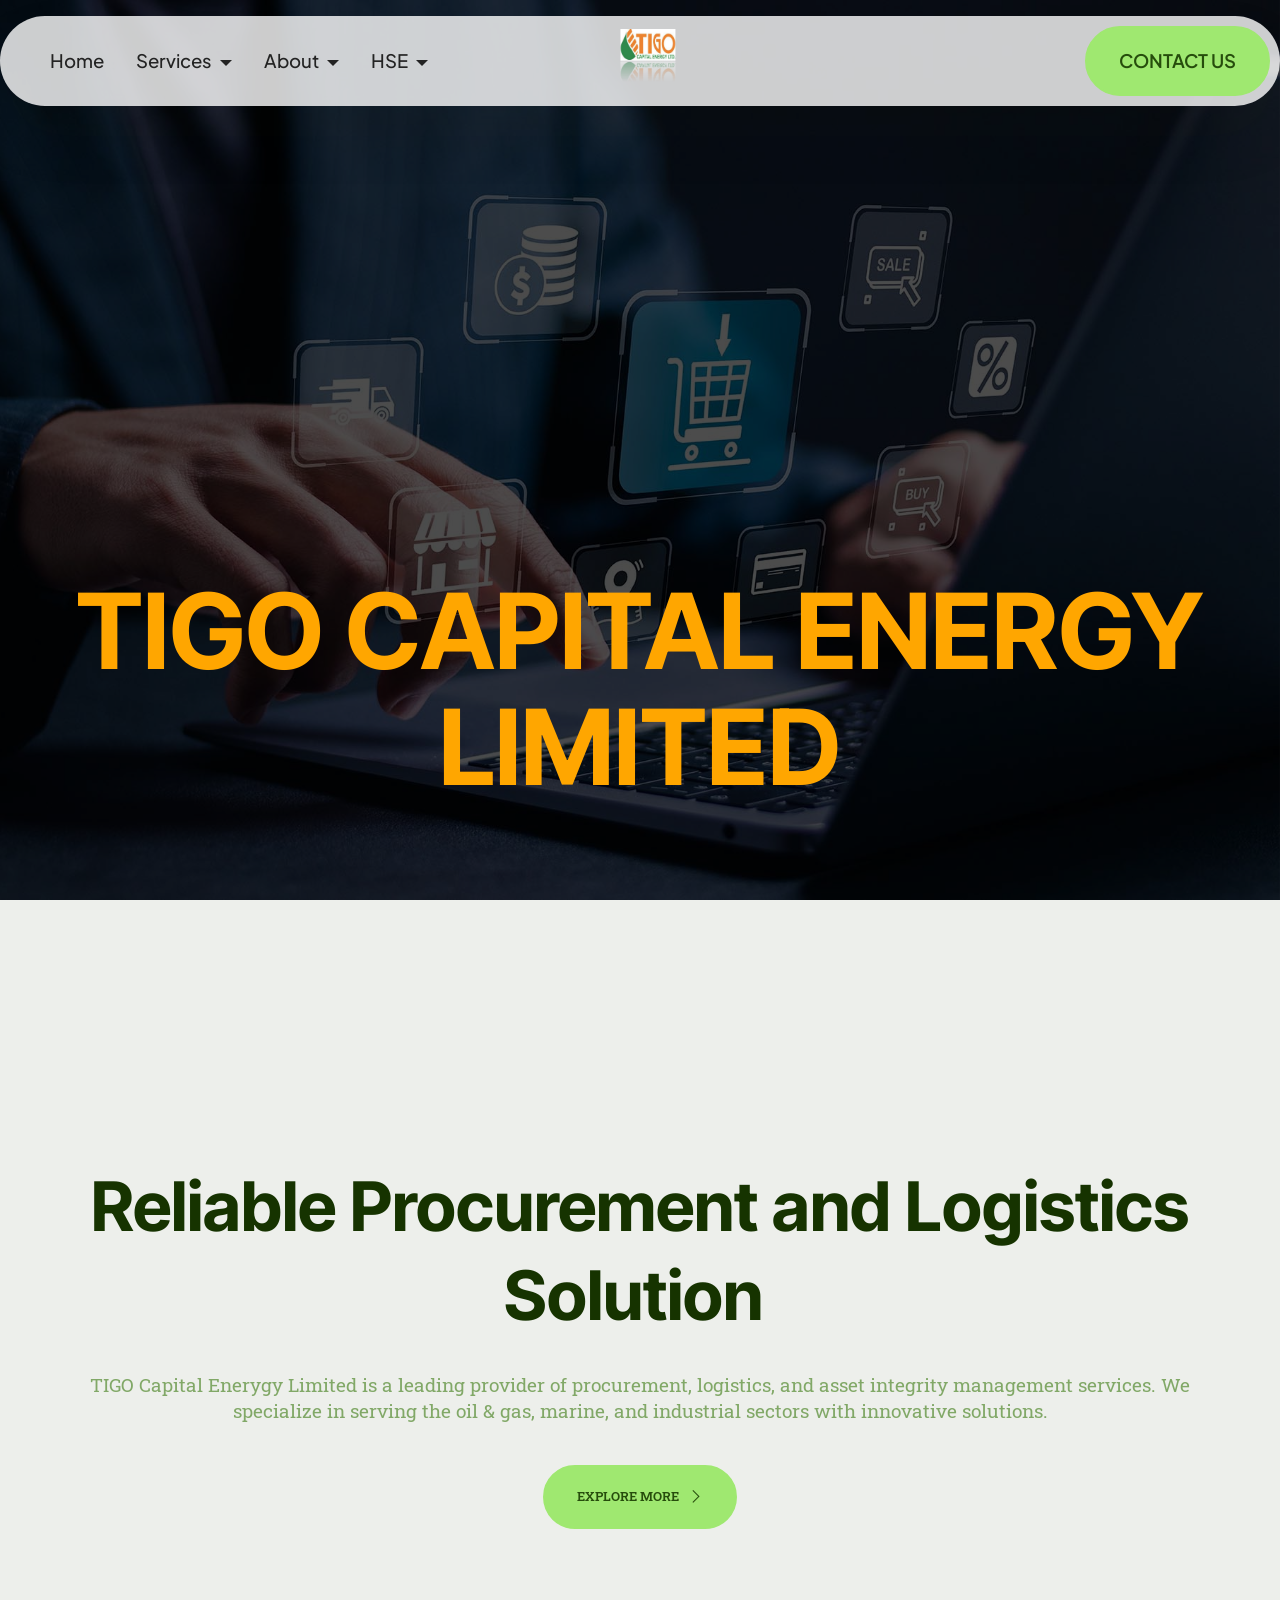
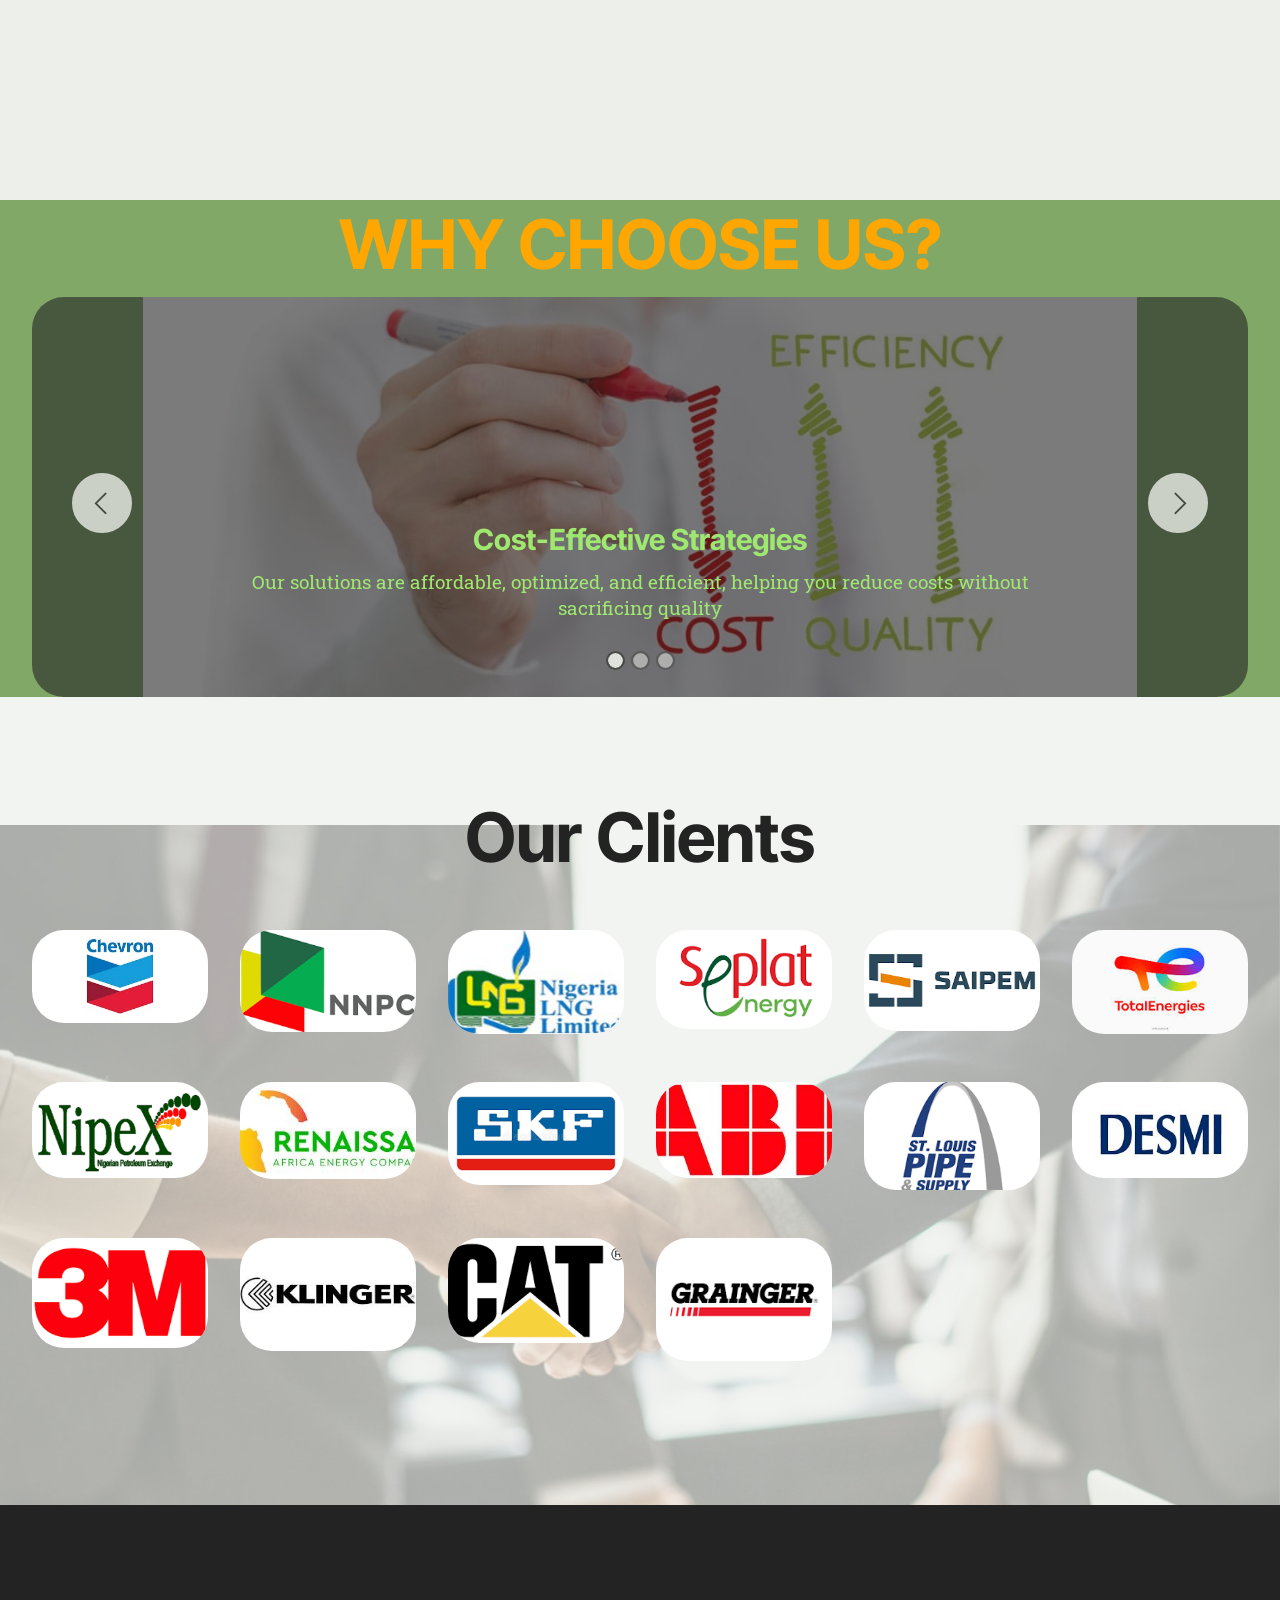
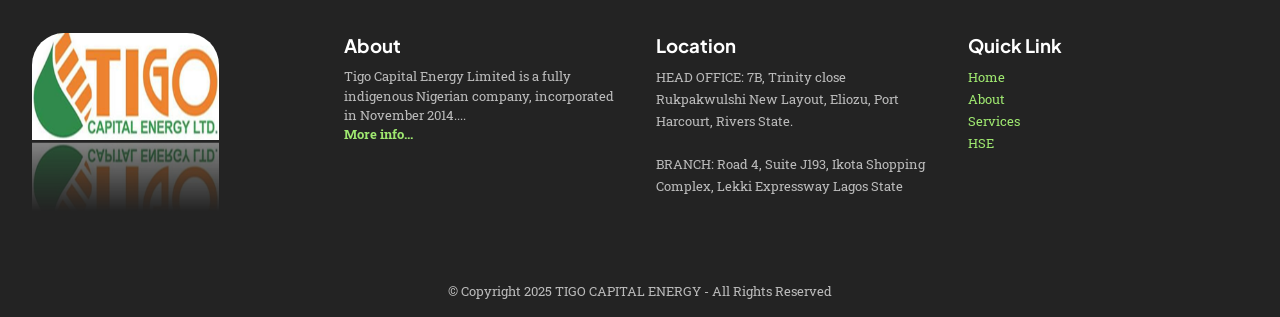
==== commit 6ae8ca99: "fix: font issues" ====
--- a/index.html
+++ b/index.html
@@ -71,11 +71,11 @@
     <link
       rel="preload"
       as="style"
-      href="assets/mobirise/css/mbr-additional.css?v=TmW3SQ"
+      href="assets/mobirise/css/mbr-additional.css?v=xdzcjz"
     />
     <link
       rel="stylesheet"
-      href="assets/mobirise/css/mbr-additional.css?v=TmW3SQ"
+      href="assets/mobirise/css/mbr-additional.css?v=xdzcjz"
       type="text/css"
     />
   </head>
@@ -94,7 +94,7 @@
                 <img
                   src="assets/images/picture2.png"
                   alt="Mobirise Website Builder"
-                  style="height: 5rem"
+                  style="height: 4rem"
                 />
               </a>
             </span>
@@ -128,7 +128,7 @@
               </li>
               <li class="nav-item dropdown">
                 <a
-                  class="nav-link link text-black text-primary dropdown-toggle display-4"
+                  class="nav-link link text-black text-primary dropdown-toggle show display-4"
                   href="page3.html#header05-r"
                   aria-expanded="false"
                   data-toggle="dropdown-submenu"
@@ -136,7 +136,11 @@
                   data-bs-auto-close="outside"
                   >Services</a
                 >
-                <div class="dropdown-menu" aria-labelledby="dropdown-556">
+                <div
+                  class="dropdown-menu show"
+                  aria-labelledby="dropdown-556"
+                  data-bs-popper="none"
+                >
                   <a
                     class="text-black show text-primary dropdown-item display-4"
                     href="page3.html#header05-r"
@@ -180,7 +184,7 @@
               <li class="nav-item dropdown">
                 <a
                   class="nav-link link text-black dropdown-toggle show display-4"
-                  href="https://mobiri.se"
+                  href=""
                   data-toggle="dropdown-submenu"
                   data-bs-toggle="dropdown"
                   data-bs-auto-close="outside"
@@ -217,7 +221,7 @@
               </li>
               <li class="nav-item dropdown">
                 <a
-                  class="nav-link link text-black text-primary dropdown-toggle show display-4"
+                  class="nav-link link text-black text-primary dropdown-toggle display-4"
                   href="page2.html#header14-i"
                   data-toggle="dropdown-submenu"
                   data-bs-toggle="dropdown"
@@ -225,11 +229,7 @@
                   aria-expanded="false"
                   >HSE</a
                 >
-                <div
-                  class="dropdown-menu show"
-                  aria-labelledby="dropdown-341"
-                  data-bs-popper="none"
-                >
+                <div class="dropdown-menu" aria-labelledby="dropdown-341">
                   <a
                     class="text-black text-primary dropdown-item display-4"
                     href="page2.html#header14-i"
@@ -308,7 +308,7 @@
               innovative solutions.
             </p>
             <div class="mbr-section-btn">
-              <a class="btn btn-primary display-7" href="page1.html#header09-5"
+              <a class="btn btn-primary new-font" href="page1.html#header09-5"
                 ><span
                   class="mobi-mbri mobi-mbri-arrow-next mbr-iconfont mbr-iconfont-btn"
                 ></span
@@ -346,7 +346,7 @@
           <div class="col-12 col-md-12 col-lg-12">
             <div
               class="carousel slide carousel-fade"
-              id="viV2Wi7MKc"
+              id="viWi9Ejf7U"
               data-ride="carousel"
               data-bs-ride="carousel"
               data-interval="3000"
@@ -357,20 +357,20 @@
                   data-slide-to="0"
                   data-bs-slide-to="0"
                   class="active"
-                  data-target="#viV2Wi7MKc"
-                  data-bs-target="#viV2Wi7MKc"
+                  data-target="#viWi9Ejf7U"
+                  data-bs-target="#viWi9Ejf7U"
                 ></li>
                 <li
                   data-slide-to="1"
                   data-bs-slide-to="1"
-                  data-target="#viV2Wi7MKc"
-                  data-bs-target="#viV2Wi7MKc"
+                  data-target="#viWi9Ejf7U"
+                  data-bs-target="#viWi9Ejf7U"
                 ></li>
                 <li
                   data-slide-to="2"
                   data-bs-slide-to="2"
-                  data-target="#viV2Wi7MKc"
-                  data-bs-target="#viV2Wi7MKc"
+                  data-target="#viWi9Ejf7U"
+                  data-bs-target="#viWi9Ejf7U"
                 ></li>
               </ol>
               <div class="carousel-inner">
@@ -458,7 +458,7 @@
                 role="button"
                 data-slide="prev"
                 data-bs-slide="prev"
-                href="#viV2Wi7MKc"
+                href="#viWi9Ejf7U"
               >
                 <span
                   class="mobi-mbri mobi-mbri-arrow-prev"
@@ -471,7 +471,7 @@
                 role="button"
                 data-slide="next"
                 data-bs-slide="next"
-                href="#viV2Wi7MKc"
+                href="#viWi9Ejf7U"
               >
                 <span
                   class="mobi-mbri mobi-mbri-arrow-next"
@@ -740,11 +740,9 @@
             <h1 class="mbr-section-subtitle mbr-fonts-style mb-2 display-4">
               <strong>About</strong>
             </h1>
-            <p class="mbr-text mbr-fonts-style mb-4 display-7">
+            <p class="mbr-text mbr-fonts-style mb-4 new-font">
               Tigo Capital Energy Limited is a fully indigenous Nigerian
-              company, incorporated in November 2014, with a strong focus on
-              delivering integrated solutions to the Oil &amp; Gas, Marine, and
-              Energy sectors.<br /><a
+              company, incorporated in November 2014....<br /><a
                 href="page1.html#header09-5"
                 class="text-primary"
                 ><strong>More info...</strong></a
@@ -755,7 +753,7 @@
             <h1 class="mbr-section-subtitle mbr-fonts-style mb-2 display-4">
               <strong>Location</strong>
             </h1>
-            <ul class="list mbr-fonts-style display-7">
+            <ul class="list mbr-fonts-style new-font">
               <li class="mbr-text item-wrap">
                 HEAD OFFICE: 7B, Trinity close Rukpakwulshi New Layout, Eliozu,
                 Port Harcourt, Rivers State.
@@ -772,35 +770,28 @@
             <h1 class="mbr-section-subtitle mbr-fonts-style mb-2 display-4">
               <strong>Quick Link</strong>
             </h1>
-            <ul class="list mbr-fonts-style display-7">
+            <ul class="list mbr-fonts-style new-font">
               <li class="mbr-text item-wrap">
                 <a href="index.html#header05-3" class="text-primary">Home</a>
               </li>
               <li class="mbr-text item-wrap">
-                <span style="font-size: calc(1rem + 0 * ((100vw - 62rem) / 25))"
-                  ><a href="page1.html#header09-5" class="text-primary">About</a
-                  >&nbsp;</span
-                ><br />
+                <a href="page1.html#header09-5" class="text-primary">About</a
+                >&nbsp;
               </li>
               <li class="mbr-text item-wrap">
-                <span style="font-size: calc(1rem + 0 * ((100vw - 62rem) / 25))"
-                  ><a href="page3.html#header05-r" class="text-primary"
-                    >Services
-                  </a></span
+                <a href="page3.html#header05-r" class="text-primary"
+                  >Services</a
                 >
               </li>
               <li class="mbr-text item-wrap">
-                <span style="font-size: calc(1rem + 0 * ((100vw - 62rem) / 25))"
-                  ><a href="page2.html#header14-i" class="text-primary"
-                    >HSE</a
-                  ></span
-                ><br />
-              </li>
+                <a href="page2.html#header14-i" class="text-primary">HSE</a>
+              </li>
+              <li class="mbr-text item-wrap"><br /></li>
             </ul>
           </div>
           <div class="col-12 mt-4">
             <p
-              class="mbr-text mb-0 mbr-fonts-style copyright align-center display-7"
+              class="mbr-text mb-0 mbr-fonts-style copyright align-center new-font"
             >
               © Copyright 2025 TIGO CAPITAL ENERGY - All Rights Reserved
             </p>
--- a/assets/mobirise/css/mbr-additional.css
+++ b/assets/mobirise/css/mbr-additional.css
@@ -30,11 +30,11 @@
 }
 .display-2 {
   font-family: 'Inter Tight', sans-serif;
-  font-size: 4rem;
+  font-size: 5rem;
   line-height: 1;
 }
 .display-2 > .mbr-iconfont {
-  font-size: 5rem;
+  font-size: 6.25rem;
 }
 .display-4 {
   font-family: 'Plus Jakarta Sans', sans-serif;
@@ -54,11 +54,11 @@
 }
 .display-7 {
   font-family: 'Roboto Slab', serif;
-  font-size: 0.8rem;
+  font-size: 1.2rem;
   line-height: 1.3;
 }
 .display-7 > .mbr-iconfont {
-  font-size: 1rem;
+  font-size: 1.5rem;
 }
 /* ---- Fluid typography for mobile devices ---- */
 /* 1.4 - font scale ratio ( bootstrap == 1.42857 ) */
@@ -77,9 +77,9 @@
     line-height: calc( 1.1 * (3.38rem + (7.8 - 3.38) * ((100vw - 20rem) / (48 - 20))));
   }
   .display-2 {
-    font-size: 3.2rem;
-    font-size: calc( 2.05rem + (4 - 2.05) * ((100vw - 20rem) / (48 - 20)));
-    line-height: calc( 1.3 * (2.05rem + (4 - 2.05) * ((100vw - 20rem) / (48 - 20))));
+    font-size: 4rem;
+    font-size: calc( 2.4rem + (5 - 2.4) * ((100vw - 20rem) / (48 - 20)));
+    line-height: calc( 1.3 * (2.4rem + (5 - 2.4) * ((100vw - 20rem) / (48 - 20))));
   }
   .display-4 {
     font-size: 0.96rem;
@@ -92,9 +92,9 @@
     line-height: calc( 1.4 * (1.35rem + (2 - 1.35) * ((100vw - 20rem) / (48 - 20))));
   }
   .display-7 {
-    font-size: 0.64rem;
-    font-size: calc( 0.93rem + (0.8 - 0.93) * ((100vw - 20rem) / (48 - 20)));
-    line-height: calc( 1.4 * (0.93rem + (0.8 - 0.93) * ((100vw - 20rem) / (48 - 20))));
+    font-size: 0.96rem;
+    font-size: calc( 1.07rem + (1.2 - 1.07) * ((100vw - 20rem) / (48 - 20)));
+    line-height: calc( 1.4 * (1.07rem + (1.2 - 1.07) * ((100vw - 20rem) / (48 - 20))));
   }
 }
 @media (min-width: 992px) and (max-width: 1400px) {
@@ -104,9 +104,9 @@
     line-height: calc( 1.1 * (3.38rem + (7.8 - 3.38) * ((100vw - 62rem) / (87 - 62))));
   }
   .display-2 {
-    font-size: 3.2rem;
-    font-size: calc( 2.05rem + (4 - 2.05) * ((100vw - 62rem) / (87 - 62)));
-    line-height: calc( 1.3 * (2.05rem + (4 - 2.05) * ((100vw - 62rem) / (87 - 62))));
+    font-size: 4rem;
+    font-size: calc( 2.4rem + (5 - 2.4) * ((100vw - 62rem) / (87 - 62)));
+    line-height: calc( 1.3 * (2.4rem + (5 - 2.4) * ((100vw - 62rem) / (87 - 62))));
   }
   .display-4 {
     font-size: 0.96rem;
@@ -119,9 +119,9 @@
     line-height: calc( 1.4 * (1.35rem + (2 - 1.35) * ((100vw - 62rem) / (87 - 62))));
   }
   .display-7 {
-    font-size: 0.64rem;
-    font-size: calc( 0.93rem + (0.8 - 0.93) * ((100vw - 62rem) / (87 - 62)));
-    line-height: calc( 1.4 * (0.93rem + (0.8 - 0.93) * ((100vw - 62rem) / (87 - 62))));
+    font-size: 0.96rem;
+    font-size: calc( 1.07rem + (1.2 - 1.07) * ((100vw - 62rem) / (87 - 62)));
+    line-height: calc( 1.4 * (1.07rem + (1.2 - 1.07) * ((100vw - 62rem) / (87 - 62))));
   }
 }
 /* Buttons */
@@ -647,13 +647,13 @@
 }
 .form-control {
   font-family: 'Roboto Slab', serif;
-  font-size: 0.8rem;
+  font-size: 1.2rem;
   line-height: 1.3;
   font-weight: 400;
   border-radius: 40px !important;
 }
 .form-control > .mbr-iconfont {
-  font-size: 1rem;
+  font-size: 1.5rem;
 }
 .form-control:hover,
 .form-control:focus {
@@ -662,12 +662,12 @@
 }
 .form-control:-webkit-input-placeholder {
   font-family: 'Roboto Slab', serif;
-  font-size: 0.8rem;
+  font-size: 1.2rem;
   line-height: 1.3;
   font-weight: 400;
 }
 .form-control:-webkit-input-placeholder > .mbr-iconfont {
-  font-size: 1rem;
+  font-size: 1.5rem;
 }
 blockquote {
   border-color: #9fe870;
@@ -783,6 +783,14 @@
   outline: red solid 2px !important;
   outline-offset: 2px !important;
   transition: outline 0.2s ease-in-out;
+}
+.new-font {
+  font-family: 'Roboto Slab', serif;
+  font-size: 0.8rem;
+  line-height: 1.5;
+}
+.new-font > .mbr-iconfont {
+  font-size: 0.8rem;
 }
 .cid-viQyJUVLLs {
   display: flex;
@@ -2465,7 +2473,7 @@
   color: #000000;
 }
 .cid-viPxg5SGBs {
-  padding-top: 0rem;
+  padding-top: 5rem;
   padding-bottom: 5rem;
   background-image: url("../../../assets/images/download.webp");
 }
@@ -3287,16 +3295,34 @@
 .cid-viPZ4sni3r .mbr-section-btn {
   text-align: left;
 }
-.cid-viPZGo5jXE {
-  padding-top: 5rem;
-  padding-bottom: 5rem;
+.cid-viVGYq1bA3 {
+  padding-top: 0rem;
+  padding-bottom: 2rem;
   background-color: #81a867;
 }
-.cid-viPZGo5jXE .mbr-text {
+.cid-viVGYq1bA3 .counter-container ul {
+  margin: 0;
+  padding-left: 2.25rem;
+  list-style: none;
+}
+.cid-viVGYq1bA3 .counter-container ul li {
+  position: relative;
+  list-style: none;
+  margin-bottom: 2rem;
+}
+.cid-viVGYq1bA3 .counter-container ul li:before {
+  position: absolute;
+  left: -1.5em;
+  content: "";
+  display: flex;
+  justify-content: center;
+  align-items: center;
   color: #000000;
-}
-.cid-viPZGo5jXE .mbr-section-subtitle {
-  color: #000000;
+  background-color: #000000;
+  width: 0.5em;
+  height: 0.5em;
+  top: 0.4em;
+  border-radius: 50%;
 }
 .cid-viQ1OhfWy6 {
   padding-top: 0rem;
@@ -3345,7 +3371,7 @@
 .cid-viQ573OVBe {
   padding-top: 2rem;
   padding-bottom: 0rem;
-  background-color: #81a867;
+  background-image: url("../../../assets/images/images-3.png");
 }
 .cid-viQ573OVBe .mbr-fallback-image.disabled {
   display: none;
--- a/assets/mobirise/css/mbr-additional.css
+++ b/assets/mobirise/css/mbr-additional.css
@@ -30,11 +30,11 @@
 }
 .display-2 {
   font-family: 'Inter Tight', sans-serif;
-  font-size: 4rem;
+  font-size: 5rem;
   line-height: 1;
 }
 .display-2 > .mbr-iconfont {
-  font-size: 5rem;
+  font-size: 6.25rem;
 }
 .display-4 {
   font-family: 'Plus Jakarta Sans', sans-serif;
@@ -54,11 +54,11 @@
 }
 .display-7 {
   font-family: 'Roboto Slab', serif;
-  font-size: 0.8rem;
+  font-size: 1.2rem;
   line-height: 1.3;
 }
 .display-7 > .mbr-iconfont {
-  font-size: 1rem;
+  font-size: 1.5rem;
 }
 /* ---- Fluid typography for mobile devices ---- */
 /* 1.4 - font scale ratio ( bootstrap == 1.42857 ) */
@@ -77,9 +77,9 @@
     line-height: calc( 1.1 * (3.38rem + (7.8 - 3.38) * ((100vw - 20rem) / (48 - 20))));
   }
   .display-2 {
-    font-size: 3.2rem;
-    font-size: calc( 2.05rem + (4 - 2.05) * ((100vw - 20rem) / (48 - 20)));
-    line-height: calc( 1.3 * (2.05rem + (4 - 2.05) * ((100vw - 20rem) / (48 - 20))));
+    font-size: 4rem;
+    font-size: calc( 2.4rem + (5 - 2.4) * ((100vw - 20rem) / (48 - 20)));
+    line-height: calc( 1.3 * (2.4rem + (5 - 2.4) * ((100vw - 20rem) / (48 - 20))));
   }
   .display-4 {
     font-size: 0.96rem;
@@ -92,9 +92,9 @@
     line-height: calc( 1.4 * (1.35rem + (2 - 1.35) * ((100vw - 20rem) / (48 - 20))));
   }
   .display-7 {
-    font-size: 0.64rem;
-    font-size: calc( 0.93rem + (0.8 - 0.93) * ((100vw - 20rem) / (48 - 20)));
-    line-height: calc( 1.4 * (0.93rem + (0.8 - 0.93) * ((100vw - 20rem) / (48 - 20))));
+    font-size: 0.96rem;
+    font-size: calc( 1.07rem + (1.2 - 1.07) * ((100vw - 20rem) / (48 - 20)));
+    line-height: calc( 1.4 * (1.07rem + (1.2 - 1.07) * ((100vw - 20rem) / (48 - 20))));
   }
 }
 @media (min-width: 992px) and (max-width: 1400px) {
@@ -104,9 +104,9 @@
     line-height: calc( 1.1 * (3.38rem + (7.8 - 3.38) * ((100vw - 62rem) / (87 - 62))));
   }
   .display-2 {
-    font-size: 3.2rem;
-    font-size: calc( 2.05rem + (4 - 2.05) * ((100vw - 62rem) / (87 - 62)));
-    line-height: calc( 1.3 * (2.05rem + (4 - 2.05) * ((100vw - 62rem) / (87 - 62))));
+    font-size: 4rem;
+    font-size: calc( 2.4rem + (5 - 2.4) * ((100vw - 62rem) / (87 - 62)));
+    line-height: calc( 1.3 * (2.4rem + (5 - 2.4) * ((100vw - 62rem) / (87 - 62))));
   }
   .display-4 {
     font-size: 0.96rem;
@@ -119,9 +119,9 @@
     line-height: calc( 1.4 * (1.35rem + (2 - 1.35) * ((100vw - 62rem) / (87 - 62))));
   }
   .display-7 {
-    font-size: 0.64rem;
-    font-size: calc( 0.93rem + (0.8 - 0.93) * ((100vw - 62rem) / (87 - 62)));
-    line-height: calc( 1.4 * (0.93rem + (0.8 - 0.93) * ((100vw - 62rem) / (87 - 62))));
+    font-size: 0.96rem;
+    font-size: calc( 1.07rem + (1.2 - 1.07) * ((100vw - 62rem) / (87 - 62)));
+    line-height: calc( 1.4 * (1.07rem + (1.2 - 1.07) * ((100vw - 62rem) / (87 - 62))));
   }
 }
 /* Buttons */
@@ -647,13 +647,13 @@
 }
 .form-control {
   font-family: 'Roboto Slab', serif;
-  font-size: 0.8rem;
+  font-size: 1.2rem;
   line-height: 1.3;
   font-weight: 400;
   border-radius: 40px !important;
 }
 .form-control > .mbr-iconfont {
-  font-size: 1rem;
+  font-size: 1.5rem;
 }
 .form-control:hover,
 .form-control:focus {
@@ -662,12 +662,12 @@
 }
 .form-control:-webkit-input-placeholder {
   font-family: 'Roboto Slab', serif;
-  font-size: 0.8rem;
+  font-size: 1.2rem;
   line-height: 1.3;
   font-weight: 400;
 }
 .form-control:-webkit-input-placeholder > .mbr-iconfont {
-  font-size: 1rem;
+  font-size: 1.5rem;
 }
 blockquote {
   border-color: #9fe870;
@@ -783,6 +783,14 @@
   outline: red solid 2px !important;
   outline-offset: 2px !important;
   transition: outline 0.2s ease-in-out;
+}
+.new-font {
+  font-family: 'Roboto Slab', serif;
+  font-size: 0.8rem;
+  line-height: 1.5;
+}
+.new-font > .mbr-iconfont {
+  font-size: 0.8rem;
 }
 .cid-viQyJUVLLs {
   display: flex;
@@ -2465,7 +2473,7 @@
   color: #000000;
 }
 .cid-viPxg5SGBs {
-  padding-top: 0rem;
+  padding-top: 5rem;
   padding-bottom: 5rem;
   background-image: url("../../../assets/images/download.webp");
 }
@@ -3287,16 +3295,34 @@
 .cid-viPZ4sni3r .mbr-section-btn {
   text-align: left;
 }
-.cid-viPZGo5jXE {
-  padding-top: 5rem;
-  padding-bottom: 5rem;
+.cid-viVGYq1bA3 {
+  padding-top: 0rem;
+  padding-bottom: 2rem;
   background-color: #81a867;
 }
-.cid-viPZGo5jXE .mbr-text {
+.cid-viVGYq1bA3 .counter-container ul {
+  margin: 0;
+  padding-left: 2.25rem;
+  list-style: none;
+}
+.cid-viVGYq1bA3 .counter-container ul li {
+  position: relative;
+  list-style: none;
+  margin-bottom: 2rem;
+}
+.cid-viVGYq1bA3 .counter-container ul li:before {
+  position: absolute;
+  left: -1.5em;
+  content: "";
+  display: flex;
+  justify-content: center;
+  align-items: center;
   color: #000000;
-}
-.cid-viPZGo5jXE .mbr-section-subtitle {
-  color: #000000;
+  background-color: #000000;
+  width: 0.5em;
+  height: 0.5em;
+  top: 0.4em;
+  border-radius: 50%;
 }
 .cid-viQ1OhfWy6 {
   padding-top: 0rem;
@@ -3345,7 +3371,7 @@
 .cid-viQ573OVBe {
   padding-top: 2rem;
   padding-bottom: 0rem;
-  background-color: #81a867;
+  background-image: url("../../../assets/images/images-3.png");
 }
 .cid-viQ573OVBe .mbr-fallback-image.disabled {
   display: none;
